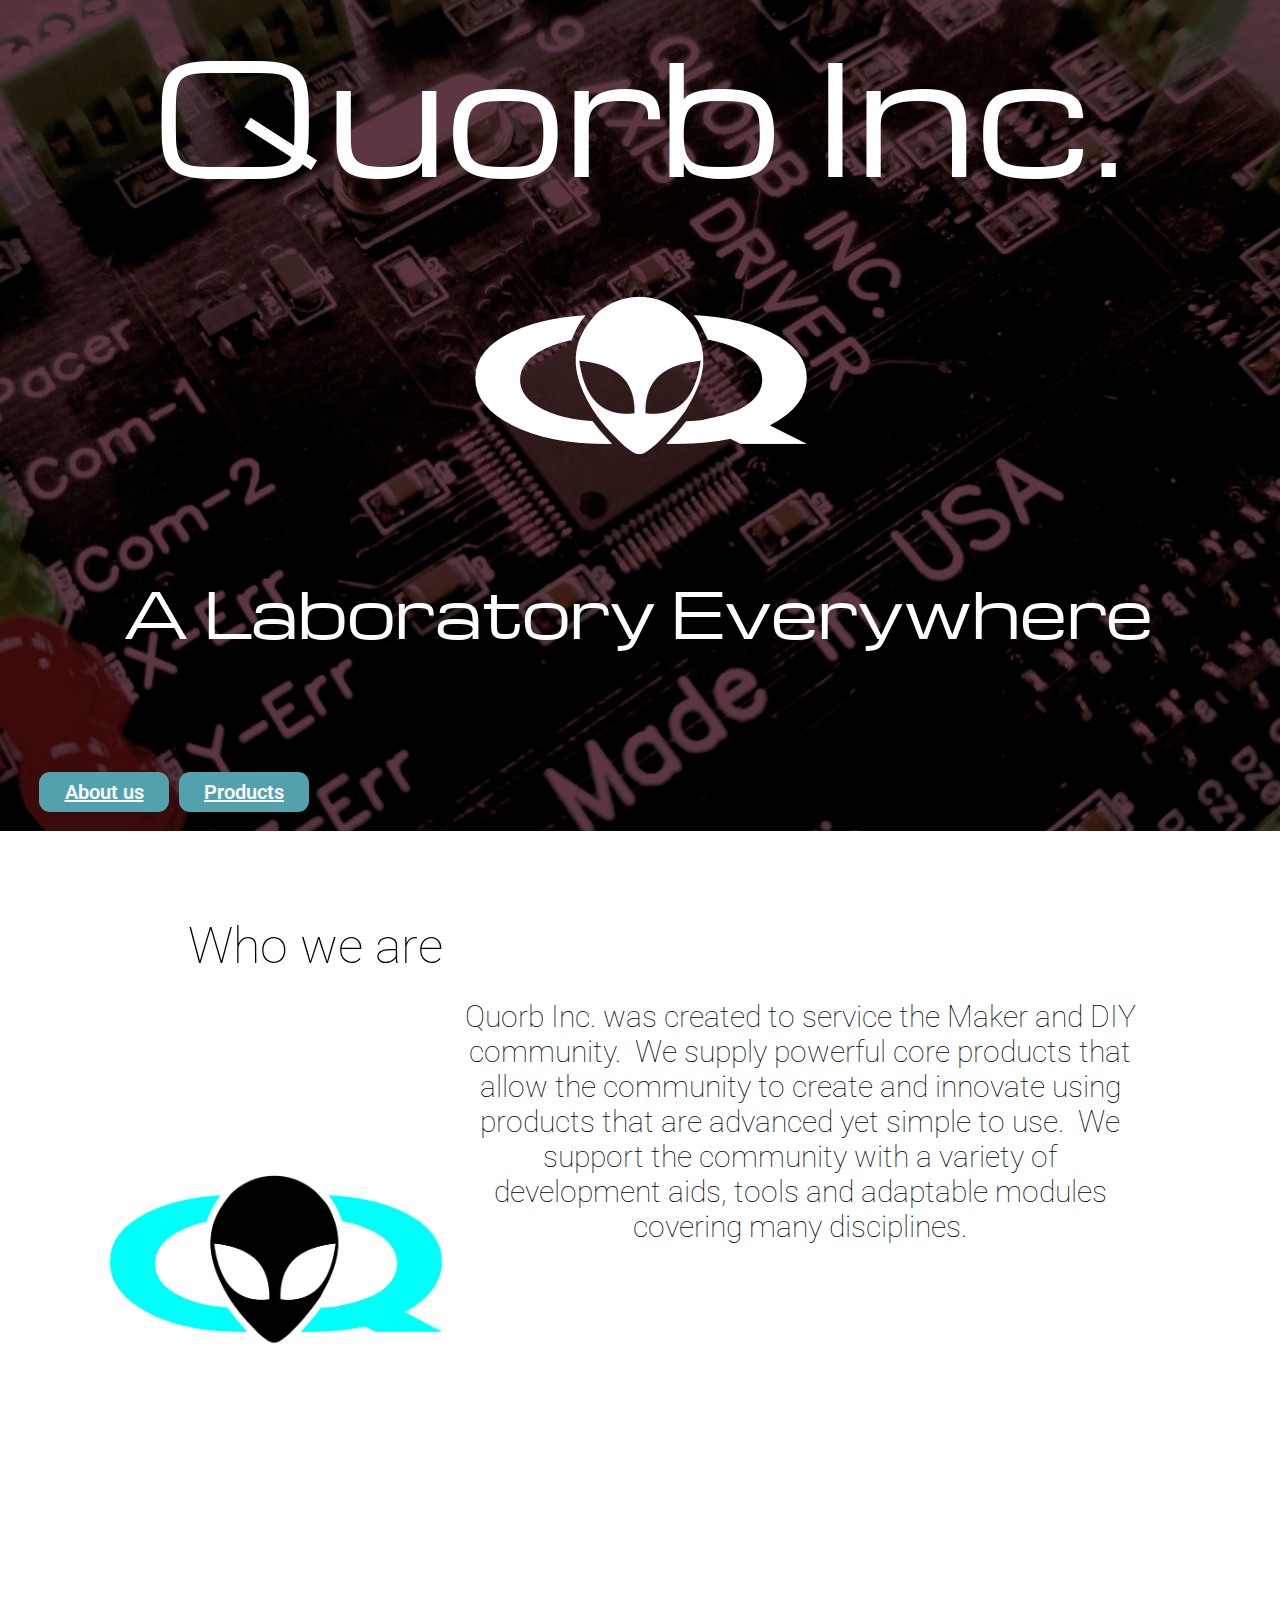
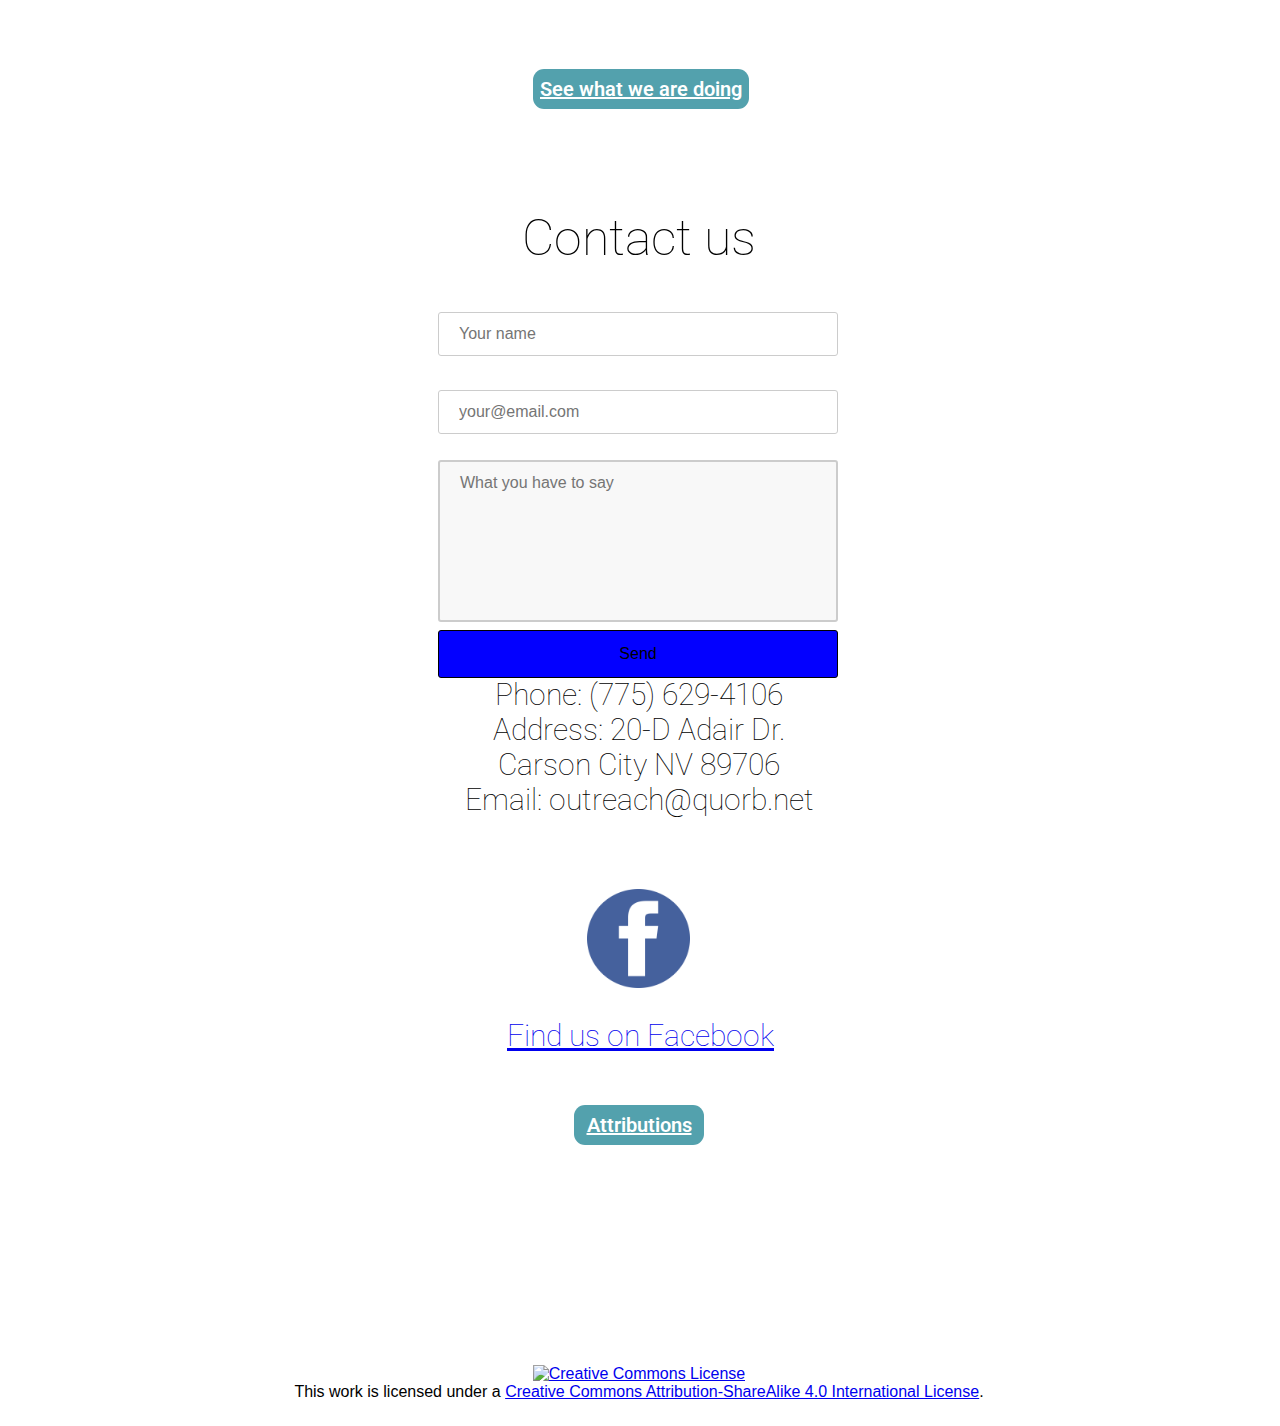
==== index.html @ ba78998d "Batch update" ====
<!doctype html><html lang=""><head>

    <link href="https://db.onlinewebfonts.com/c/49441315ab9ce55176682715f25ea4b2?family=Microgramma+D" rel="stylesheet" type="text/css">
    <meta charset="UTF-8">
    <!-- generator meta tag -->
    <!-- leave this for stats and Silex version check -->
    <meta name="generator" content="Silex v2.2.10">
    <!-- End of generator meta tag -->
    <link href="css/normalize.css" rel="stylesheet">
    <link href="css/front-end.css" rel="stylesheet">
    <script type="text/javascript" src="js/jquery.js"></script>
    
    
    
    
    <script type="text/javascript" src="js/front-end.js"></script>

    
    
    

























    
    <title>Quorb - Home</title>













































































































































































































<meta name="website-width" content="1200"><meta name="description" content="The main website for Quorb Inc."><meta name="twitter:title" content="Quorb"><meta name="og:title" content="Quorb"><meta name="twitter:description" content="Quorb Inc. main page"><meta name="og:description" content="Quorb Inc. main page"><link href="https://db.onlinewebfonts.com/c/49441315ab9ce55176682715f25ea4b2?family=Microgramma+D" rel="stylesheet" class="silex-custom-font"><link href="https://db.onlinewebfonts.com/c/ca06625e0fa29f0f2104f0e54d01919b?family=MicrogrammaDEEBolExt" rel="stylesheet" class="silex-custom-font"><meta name="websiteUrl" content="quorb.net"><link href="https://fonts.googleapis.com/css?family=Roboto" rel="stylesheet" class="silex-custom-font"><link href="https://db.onlinewebfonts.com/c/53062a13ae4416854e325ea9f587cc1a?family=MicrogrammaDBolExt" rel="stylesheet" class="silex-custom-font"><meta name="hostingProvider" content="unifile"><meta name="twitter:card" content="summary"><script src="js/script.js" type="text/javascript"></script><link href="css/styles.css" rel="stylesheet" type="text/css">
<link href="//db.onlinewebfonts.com/c/ca06625e0fa29f0f2104f0e54d01919b?family=MicrogrammaDEEBolExt" rel="stylesheet" type="text/css">
    <style>body { opacity: 0; transition: .25s opacity ease; }</style></head>

<body class="body-initial all-style silex-runtime silex-published" data-silex-type="container-element" style="">
    <div data-silex-type="container-element" class="container-element editable-style silex-id-1489143154958-1 section-element paged-element page-home paged-element-visible" style="">
        <div data-silex-type="container-element" class="editable-style silex-element-content website-width silex-id-1489143154957-0 silex-container-content container-element" style="">








            
        <div data-silex-type="image-element" class="editable-style silex-id-1596247008723-1 image-element" style=""><img src="assets/website%20title.png" class="silex-element-content"></div><a href="about-us.html" class="editable-style text-element silex-id-1596305492221-0 button style-button" data-silex-type="text-element" style="">
                <div class="silex-element-content normal"><p>About us<br></p>
                </div>
            </a><a href="products.html" class="editable-style text-element silex-id-1596305517060-1 button style-button" data-silex-type="text-element" style="">
                <div class="silex-element-content normal"><p>Products<br></p>
                </div>
            </a></div>
    </div>
    <div data-silex-type="container-element" class="container-element editable-style silex-id-1489143327627-3 section-element paged-element page-home style-white-bg paged-element-visible">
        <div data-silex-type="container-element" class="editable-style silex-element-content website-width silex-id-1489143327626-2 silex-container-content container-element" style="">















        <div data-silex-type="text-element" class="editable-style silex-id-1571668823112-0 text-element paged-element style-white-bg page-home paged-element-visible" style=""><div class="silex-element-content normal">  <h3>Who we are<br></h3><b></b></div></div><div class="editable-style silex-id-1440799193140-4 text-element paged-element page-home style-white-bg paged-element-visible" data-silex-type="text-element" style="">
                <div class="silex-element-content normal">
                    <p>Quorb Inc. was created to service the Maker and DIY community.&nbsp; We supply powerful core products that allow the community to create and innovate using products that are advanced yet simple to use.&nbsp; We support the community with a variety of development aids, tools and adaptable modules covering many disciplines.<br></p><span class="_wysihtml-temp-caret-fix" style="position: absolute; display: block; min-width: 1px; z-index: 99999;">﻿</span></div>
            </div><div data-silex-type="image-element" class="editable-style silex-id-1519071367565-0 image-element paged-element page-home paged-element-visible" style=""><img src="assets/Q%20Logo%20ColorB.png" class="silex-element-content"></div></div>
    </div>





































    <div class="silex-pages">
        <a id="page-home" data-silex-type="page-element" class="page-element page-link-active" href="index.html">Home</a>

    <a id="page-attributions" href="attributions.html" data-silex-type="page-element" class="page-element">Attributions</a><a id="page-about-us" href="about-us.html" data-silex-type="page-element" class="page-element">About us</a><a id="page-products" href="products.html" data-silex-type="page-element" class="page-element">products</a><a id="page-capella" href="capella.html" data-silex-type="page-element" class="page-element">Capella</a><a id="page-antares" href="antares.html" data-silex-type="page-element" class="page-element">Antares</a><a id="page-rigel" href="rigel.html" data-silex-type="page-element" class="page-element">Rigel</a></div>



































































































    <div data-silex-type="container-element" class="container-element editable-style silex-id-1489143411591-5 section-element paged-element page-home paged-element-visible" style="">
        <div data-silex-type="container-element" class="editable-style silex-element-content website-width silex-id-1489143411591-4 silex-container-content container-element" style="">

        <div class="editable-style silex-id-1440800016088-6 text-element paged-element middle-text style-pic-bg page-home paged-element-visible" data-silex-type="text-element" style="">
                <div class="silex-element-content normal">





                    <h3>
















          </h3><h3>Our Philosophy</h3><h3>


                    </h3>
                    <p>
we are an organization dedicated to fostering technological advancement
and scientific discovery in every setting, be it in a lab, a business,
or even your own garage. <br></p><p><br></p><p>


                    </p>



                </div>
            </div><a href="attributions.html" class="editable-style text-element silex-id-1591140978258-1 button style-button" data-silex-type="text-element" style="">
                <div class="silex-element-content normal"><p>See what we are doing<br></p>
                </div>
            </a></div>
    </div><div data-silex-type="container-element" class="container-element editable-style silex-id-1489143528708-7 section-element paged-element page-home paged-element-visible">
        <div data-silex-type="container-element" class="editable-style silex-element-content website-width silex-id-1489143528708-6 silex-container-content container-element" style="">

















        <div data-silex-type="html-element" class="editable-style silex-id-1572027968468-0 html-element silex-component silex-component-form silex-element-content-full-height" style=""><div class="silex-element-content"><form id="id_1592704849871_611" action="https://formspree.io/custserv@quorb.net" method="POST">

  <div>
    <label for="field1">Name</label>
    <input type="text" required="" id="field1" name="field1" placeholder="Your name">
  </div>


  <div>
    <label for="field2">Your email adress</label>
    <input type="text" required="" id="field2" name="field2" placeholder="your@email.com">
  </div>


  <div class="fill-vertical">
    <label for="field3">Your message</label>
    <textarea required="" id="field3" name="field3" placeholder="What you have to say"></textarea>
  </div>

  <input type="submit" value="Send">
</form>
<style>#id_1592704849871_611 input[type=text], select {width: 100%; padding: 12px 20px; margin: 8px 0; display: inline-block; border: 1px solid #ccc; border-radius: 3px; box-sizing: border-box;}#id_1592704849871_611 input[type=submit] {width: 100%; background-color: #0300ff; color: #000000; padding: 14px 20px; margin: 8px 0; border: 1px solid #000000; border-radius: 3px; cursor: pointer;}#id_1592704849871_611 label {color: #ffffff;}#id_1592704849871_611 .fill-vertical {flex: 1 1 auto; display: flex; flex-direction: column;}#id_1592704849871_611 .fill-vertical textarea {flex: 1 1 auto; width: 100%; height: 150px; padding: 12px 20px; box-sizing: border-box; border: 2px solid #ccc; border-radius: 3px; background-color: #f8f8f8; font-size: 16px; resize: none;}#id_1592704849871_611 {border-radius: 3px; display: flex; flex-direction: column; justify-content: space-between; height: 100%;}</style>

</div></div><div data-silex-type="text-element" class="editable-style text-element silex-id-1503414311592-1 style-white-bg" style="">
                <div class="silex-element-content normal"> <h3>Contact us</h3><p><br></p><p><br></p><p><br></p><p><br></p><p><br></p><p><br>
                        Phone: (775) 629-4106<br>Address: 20-D Adair Dr. <br>














                    Carson City
                        NV 89706<br>Email: outreach@quorb.net</p><br>




                </div>
            </div><a href="https://www.facebook.com/Quorb-Inc-101513381287064" data-silex-type="image-element" class="editable-style silex-id-1592698516878-1 image-element" style=""><img src="assets/iconfinder_facebook_834722.png" class="silex-element-content"></a><a href="https://www.facebook.com/Quorb-Inc-101513381287064" data-silex-type="text-element" class="editable-style silex-id-1592698565817-2 text-element style-white-bg" style=""><div class="silex-element-content normal"><p>Find us on Facebook<br></p></div></a></div>
    </div><div data-silex-type="container-element" class="container-element editable-style section-element silex-id-1503276372215-12 paged-element page-home paged-element-visible">
        <div data-silex-type="container-element" class="editable-style silex-element-content website-width silex-container-content container-element silex-id-1503276372215-13" style="">


















        <a href="attributions.html" class="editable-style text-element silex-id-1571241116402-12 button style-button" data-silex-type="text-element" style="">
                <div class="silex-element-content normal"><p>

                    Attributions</p>
                </div>
            </a><div data-silex-type="text-element" class="editable-style silex-id-1503956222060-5 text-element style-pic-bg" style="">
                <div class="silex-element-content normal"><p>Powered by Silex</p></div>
            </div><div data-silex-type="html-element" class="editable-style silex-id-1571330050256-3 html-element silex-component silex-component-share" style=""><div class="silex-element-content">
<ul class="share-buttons" id="id_1591140830258_569">

  <li><a href="https://www.facebook.com/sharer/sharer.php?u=http://quorb.net&amp;t=Quorb Inc" title="Share on Facebook" target="_blank"><img alt="Share on Facebook" src="assets/Facebook.png"></a></li>




  <li><a href="http://www.tumblr.com/share?v=3&amp;u=http://quorb.net&amp;t=Quorb Inc&amp;s=" target="_blank" title="Post to Tumblr"><img alt="Post to Tumblr" src="assets/Tumblr.png"></a></li>


  <li><a href="http://pinterest.com/pin/create/button/?url=http://quorb.net&amp;description=Quorb.net landing page" target="_blank" title="Pin it"><img alt="Pin it" src="assets/Pinterest.png"></a></li>


  <li><a href="https://getpocket.com/save?url=http://quorb.net&amp;title=Quorb Inc" target="_blank" title="Add to Pocket"><img alt="Add to Pocket" src="assets/Pocket.png"></a></li>


  <li><a href="http://www.reddit.com/submit?url=http://quorb.net&amp;title=Quorb Inc" target="_blank" title="Submit to Reddit"><img alt="Submit to Reddit" src="assets/Reddit.png"></a></li>


  <li><a href="http://www.linkedin.com/shareArticle?mini=true&amp;url=http://quorb.net&amp;title=Quorb Inc&amp;summary=Quorb.net landing page&amp;source=http://quorb.net" target="_blank" title="Share on LinkedIn"><img alt="Share on LinkedIn" src="assets/LinkedIn.png"></a></li>




  <li><a href="mailto:?subject=Quorb Inc&amp;body=Quorb.net landing page:%20http://quorb.net" target="_blank" title="Send email"><img alt="Send by email" src="assets/Email.png"></a></li>

</ul>

<style type="text/css">#id_1591140830258_569.share-buttons {list-style: none; padding: 0;}#id_1591140830258_569.share-buttons li {display: inline;}#id_1591140830258_569.share-buttons .sr-only {position: absolute; clip: rect(1px, 1px, 1px, 1px); padding: 0; border: 0; height: 1px; width: 1px; overflow: hidden;}</style>
</div></div></div>
    </div>








    <div data-silex-type="container-element" class="container-element editable-style silex-id-1503350929296-2 section-element paged-element page-home paged-element-visible">
        <div data-silex-type="container-element" class="editable-style silex-id-1503350929295-1 container-element silex-element-content silex-container-content website-width" style="">

















        <div data-silex-type="html-element" class="editable-style silex-id-1503955691990-1 html-element style-pic-bg" style="">
                <div class="silex-element-content">
                    <div align="center">
                        <a rel="license" href="//creativecommons.org/licenses/by-sa/4.0/"><img alt="Creative Commons License" style="border-width:0" src="https://i.creativecommons.org/l/by-sa/4.0/88x31.png"></a><br>This work is licensed under a <a rel="license" href="//creativecommons.org/licenses/by-sa/4.0/">Creative Commons Attribution-ShareAlike 4.0 International License</a>.
                    </div>
                </div>
            </div></div>
    </div>
















































































































</body></html>
---- css/front-end.css ----
/**
 * This file holds the basic CSS styles of Silex websites
 */

/* pages */
.page-element{
  display: none;
}
.paged-element{
  display: none;
}
.silex-published .paged-element{
  display: block;
}
/* default style for silex elements */
.editable-style{
  position: absolute;
  box-sizing: content-box; /* this is needed to set the size of elements with a border (though it could be omited since this is the default value) */
}
.silex-element-content{
  overflow: hidden;
  border-radius: initial;
  width: 100%;
}
/* prevent-auto-z-index is to let the components handle their z-index */
.section-element > .silex-element-content > *:not(.prevent-auto-z-index) {
  /* put the elements of a section on top of sections bellow */
  z-index: 10;
}
.silex-element-content {
  pointer-events: none;
}
.silex-element-content[contenteditable="true"] {
  min-height: 20px;
  cursor: text;
  pointer-events: auto;
}
.editable-style.silex-selected.text-editor-focus {
  /* remove text box selection markers
  box-shadow: none;
  */
  /* a click on current text box will select it */
  cursor: pointer;
}
.text-editor-focus .ui-resizable-handle {
  /* remove text box UI handles for resize */
  display: none;
}
.section-element > .silex-element-content {
  /* section have a content element, and it needs to keep pointer events
     because it container other silex elements
  */
  pointer-events: auto;
}
body.silex-runtime .silex-element-content {
  pointer-events: auto;
}
.editable-style.section-element {
  position: relative;
  left: 0;
  top: 0;
  right: 0;
  padding: 0 100px;
  margin: 0;
}
.silex-runtime .editable-style.section-element {
  padding: 0;
  margin: 0;
  margin-top: -1px;
}
.default-site-width, /* for backward compat, FIXME: remove in a while */
.website-width {
  width: 960px;
}
.section-element .silex-container-content {
  position: relative;
  left: 0;
  top: 0;
  margin-left: auto;
  margin-right: auto;
  overflow: initial;
}
/* background */
.background{
  position: relative !important;
  left: 0 !important;
  top: 0 !important; /* !important is useful while editing */
  margin-left: auto;
  margin-right: auto;
  z-index: 1;
}
/* resize */
.editable-style.image-element .silex-element-content {
  position: absolute;
  border-radius: inherit; /* this is to follow the element's radius */
  height: 100%;
}
/* wysihtml text editor styles */
.wysiwyg-float-left {
  float: left;
  margin: 0 8px 8px 0;
}
.wysiwyg-float-right {
  float: right;
  margin: 0 0 8px 8px;
}
/* Remove dots surrounding links in Firefox
    because of normalize.css */
a:focus{ outline: none;}

body.silex-runtime .editable-style[data-silex-href] {
  cursor: pointer;
}
body.enable-mobile .editable-style.hide-on-desktop {
  display: none;
}
/* elements styles */
body.enable-mobile .background {
  height: initial;
  padding-bottom: 50px;
}
.silex-runtime .fixed {
  position: absolute;
  z-index: 20;
}
/* Mobile styles */
@media (max-width:480px) {
  /* hide horizontal scroll bar which appears because of residual values in css
  html {
    overflow-x: hidden;
  }
  */
  body {
    position: initial; /* used to be absolute but now only in editor (editable.css), when position is absolute the body has the size of its content */
  }
  /* mobile mode */
  body.enable-mobile .editable-style:not(.prevent-mobile-style),
  body.enable-mobile .background.background-initial {
    position: static;
    top: auto;
    left: auto;
    max-width: 100%;
    min-width: auto; /* this is to remove sections min-width, since section min-width is set to the witdh of its content in Element::setStyle() */
    margin-left: auto;
    margin-right: auto;
  }
  body.enable-mobile .editable-style.container-element {
    padding: 10px; /* leave space between a container and its content */
  }
  body.enable-mobile .editable-style.section-element {
    padding: 0;
  }
  body.enable-mobile .editable-style.section-element > .silex-element-content {
    padding: 10px 0; /* leave space between a container and its content */
  }
  body.enable-mobile.silex-resizing .editable-style:not(.prevent-mobile-style) {
    max-width: unset; /* while dragging let the user size the elements freely */
  }
  body.enable-mobile .image-element.editable-style:not(.prevent-mobile-style) {
    position: relative;
  }
  body.enable-mobile .editable-style.section-element {
    max-width: 100%; /* section bg should be 100% width because user do not need to grab the side and resize */
    padding: 0;
    margin: 0;
  }
  body.enable-mobile .container-element {
    display: flex;
    align-items: center;
    justify-content: space-around;
    flex-wrap: wrap;
    height: fit-content;
  }
  /* but still hide paged elements or desktop only elements */
  .paged-element-hidden.paged-element.editable-style {
    display: none;
  }
  body.enable-mobile .editable-style.hide-on-mobile {
    display: none;
  }
  body.enable-mobile .editable-style.hide-on-desktop {
    display: initial;
  }
  body.silex-runtime.enable-mobile .background.background-initial {
    max-width: 100%;
  }
}

/**
 * prodotype components
 */
.silex-element-content-full-height .silex-element-content {
  height: 100%;
}
.prodotype-preview {
  display: none;
}
.prodotype-runtime,
.prodotype-runtime-strict {
  display: none;
}
.prodotype-published {
  display: none;
}
body.silex-editor .prodotype-preview {
  display: block;
}
body.silex-runtime .prodotype-runtime,
body.silex-runtime .prodotype-runtime-strict {
  display: block;
}
body.silex-published .prodotype-published {
  display: block;
}
body.silex-publish .prodotype-runtime-strict {
  display: none;
}
.prodotype-force-size {
  position: absolute;
  width: 100%;
  height: 100%;
}
.silex-component-button button {
  width: 100%;
}
/* full-width component*/
div.editable-style.full-width-section {
  min-height: 100px;
}

div.editable-style.full-width-section>.editable-style {
  position: static;
  min-width: 100%;
}

div.editable-style.full-width-section>.editable-style.silex-element-content {
  display: none;
}
---- css/styles.css ----
@import url(https://fonts.googleapis.com/css?family=Open+Sans:700,300);@import url(//db.onlinewebfonts.com/c/53062a13ae4416854e325ea9f587cc1a?family=MicrogrammaDBolExt);@font-face {font-family: "Microgramma"; src: local(53062a13ae4416854e325ea9f587cc1a.ttf);}.normal {font-family: "Microgramma"; font-weight: 300; font-size: 20px;}.top-text .normal {color: white;}body.enable-mobile {padding: 0;}.silex-pages {display: none;}.heading1 {text-shadow: 2px -2px 5px rgba(0, 0, 0, 0.75); letter-spacing: -3px; font-size: 150px; font-weight: 700; line-height: 0px; margin-bottom: 0; text-transform: uppercase; text-rendering: optimizelegibility; color: #1ABC9C;}.heading2 {font-size: 36px; font-weight: 300; letter-spacing: -1; text-rendering: optimizelegibility; text-transform: uppercase;}.heading3 {font-size: 26px; font-weight: 300; text-rendering: optimizelegibility; text-transform: uppercase; color: #666666;}.go-down {cursor: pointer;}body .top-pic {left: 0; right: 0; width: auto;}.arrow .normal {font-size: 110px; line-height: 0px; color: white;}.middle-text .normal {color: white;}.button {font-family: "Open Sans", sans-serif; color: white; line-height: 0px;}.button.page-link-active {background-color: #FC6F5C;}.col>div {columns: 3; column-gap: 50px; -moz-columns: 2; -moz-column-gap: 50px; -webkit-columns: 3; -webkit-column-gap: 50px; text-align: justify;}
.body-initial {background-color: rgba(255,255,255,1); min-height: 20px;}.silex-id-1489143154958-1 {background-image: url(../assets/Quorb-board-magentashrunk2.jpg); background-position: center center; background-size: cover; background-repeat: no-repeat; background-color: transparent; min-width: 960px; background-attachment: fixed;}.silex-id-1489143154957-0 {min-height: 832px; background-color: transparent; top: 0px; left: 0px;}@media only screen and (max-width: 480px) {.silex-id-1489143154957-0 {top: 0px; left: 0px; width: 462px; min-height: 447px;}}.silex-id-1596247008723-1 {width: 1200px; min-height: 740px; top: 0px; left: -1px;}.silex-id-1596305492221-0 {width: 130px; top: 773px; left: -1px; background-color: rgb(83, 161, 173); border-top-left-radius: 11px; border-top-right-radius: 11px; border-bottom-right-radius: 11px; border-bottom-left-radius: 11px; min-height: 40px;}.silex-id-1596305517060-1 {width: 130px; top: 773px; left: 139px; background-color: rgb(83, 161, 173); border-top-left-radius: 11px; border-top-right-radius: 11px; border-bottom-right-radius: 11px; border-bottom-left-radius: 11px; min-height: 40px;}.silex-id-1489143327627-3 {top: 960px; left: 0px; background-color: transparent; min-width: 960px;}@media only screen and (max-width: 480px) {.silex-id-1489143327627-3 {top: 1020px; left: 0px;}}.silex-id-1489143327626-2 {min-height: 578px; background-color: transparent; top: 0px; left: 0px;}@media only screen and (max-width: 480px) {.silex-id-1489143327626-2 {min-height: 738px; width: 462px; top: 0px; left: 0px;}}.silex-id-1571668823112-0 {width: 342px; min-height: 161px; top: 37px; left: 104px;}@media only screen and (max-width: 480px) {.silex-id-1571668823112-0 {min-height: 55px; top: -577px; left: 8px; width: 316px;}}.silex-id-1440799193140-4 {width: 678px; top: 139px; left: 421px; min-height: 319px;}@media only screen and (max-width: 480px) {.silex-id-1440799193140-4 {min-height: 204px; top: 313px; left: -6px; width: 462px;}}.silex-id-1519071367565-0 {width: 382px; min-height: 175px; top: 345px; left: 50px;}@media only screen and (max-width: 480px) {.silex-id-1519071367565-0 {min-height: 175px; top: -287.9166259765625px; left: -39px; width: 382px;}}.silex-id-1489143411591-5 {background-color: transparent; background-image: url(../assets/derk%203d%20printer.jpg); background-position: center center; background-attachment: fixed; background-repeat: no-repeat; background-size: cover; min-width: 960px;}.silex-id-1489143411591-4 {min-height: 353px; background-color: transparent; top: 0px; left: 0px;}@media only screen and (max-width: 480px) {.silex-id-1489143411591-4 {min-height: 332px; top: 0px; left: 0px; width: 462px;}}.silex-id-1440800016088-6 {width: 1200px; top: 0px; left: -1px; min-height: 328px;}.silex-id-1591140978258-1 {width: 216px; top: 262px; left: 493px; background-color: rgb(83, 161, 173); border-top-left-radius: 11px; border-top-right-radius: 11px; border-bottom-right-radius: 11px; border-bottom-left-radius: 11px; min-height: 40px;}.silex-id-1489143528708-7 {top: 6637px; left: 0px; background-color: rgba(255,255,255,1); min-width: 960px;}@media only screen and (max-width: 480px) {.silex-id-1489143528708-7 {top: 2934px; left: 0px;}}.silex-id-1489143528708-6 {min-height: 922px; background-color: rgba(255,255,255,1); top: 0px; left: 0px;}@media only screen and (max-width: 480px) {.silex-id-1489143528708-6 {min-height: 599px; width: 462px; top: 0px; left: 0px;}}.silex-id-1572027968468-0 {width: 400px; height: 400px; background-color: transparent; top: 127px; left: 398px;}.silex-id-1503414311592-1 {width: 1200px; min-height: 730px; top: 0px; left: -1px;}.silex-id-1592698516878-1 {width: 103px; min-height: 99px; top: 730px; left: 547px;}.silex-id-1592698565817-2 {width: 283px; min-height: 96px; top: 829px; left: 459px;}.silex-id-1503276372215-12 {background-color: transparent; background-image: url(../assets/darker%20cables.jpg); background-size: cover; background-repeat: no-repeat; background-position: top center; background-attachment: fixed;}.silex-id-1503276372215-13 {min-height: 286px; top: 0px; left: 0px;}.silex-id-1571241116402-12 {width: 130px; top: 25px; left: 534px; background-color: rgb(83, 161, 173); border-top-left-radius: 11px; border-top-right-radius: 11px; border-bottom-right-radius: 11px; border-bottom-left-radius: 11px; min-height: 40px;}.silex-id-1503956222060-5 {width: 1201px; min-height: 96px; top: 190px; left: -1px;}.silex-id-1571330050256-3 {width: 256px; min-height: 68px; background-color: transparent; top: 89px; left: 473px;}@media only screen and (max-width: 480px) {.silex-id-1571330050256-3 {min-height: 68px; top: 132px; left: -85px; width: 258px;}}.silex-id-1503350929296-2 {}.silex-id-1503350929295-1 {min-height: 60px; top: 240px; left: 0px;}.silex-id-1503955691990-1 {width: 1200px; background-color: transparent; min-height: 54px; top: 0px; left: -1px;}.silex-id-1571237739587-1 {}.silex-id-1571237739473-0 {min-height: 427px; top: 0px; left: 0px;}.silex-id-1593033900700-9 {width: 1197px; min-height: 160px; top: 0px; left: 1px;}.silex-id-1572029064214-2 {width: 1203px; min-height: 96px; top: 160px; left: -1px;}.silex-id-1571237820807-3 {width: 1203px; min-height: 96px; top: 256px; left: 1px;}.silex-id-1592707287117-5 {background-image: url(../assets/derk%203d%20printer.jpg); background-repeat: no-repeat; background-position: center center; background-attachment: fixed; background-size: cover;}.silex-id-1592707286914-4 {min-height: 1533px; top: 0px; left: 0px;}.silex-id-1592707452732-6 {width: 1202px; min-height: 160px; top: 0px; left: -1px;}.silex-id-1592707607847-7 {width: 1202px; min-height: 204px; top: 160px; left: -1px;}.silex-id-1593017108171-1 {width: 499px; min-height: 456px; top: 458px; left: -1px;}.silex-id-1593017188281-2 {width: 704px; min-height: 457px; top: 458px; left: 498px;}.silex-id-1593017040135-0 {width: 708px; min-height: 439px; top: 920px; left: -1px;}.silex-id-1593017630819-3 {width: 485px; min-height: 435px; top: 920px; left: 707px;}.silex-id-1593017782396-4 {width: 1196px; min-height: 160px; top: 1369px; left: -1px;}.silex-id-1593020138463-8 {background-color: rgba(14,36,255,1);}.silex-id-1593020138330-7 {min-height: 751px; background-color: rgba(14,36,255,1); top: 0px; left: 0px;}.silex-id-1594861804289-0 {width: 1202px; min-height: 160px; top: 0px; left: -1px;}.silex-id-1595875276405-1 {width: 640px; min-height: 480px; top: 160px; left: 280px;}.silex-id-1595877638565-5 {background-color: rgba(14,36,255,1);}.silex-id-1595877638395-4 {min-height: 750px; top: 0px; left: 0px;}.silex-id-1595877700182-6 {width: 1202px; min-height: 160px; top: 0px; left: -1px;}.silex-id-1595878295602-8 {width: 640px; min-height: 480px; top: 160px; left: 280px;}.silex-id-1595878441158-10 {background-color: rgba(14,36,255,1);}.silex-id-1595878440978-9 {min-height: 749px; top: 0px; left: 0px;}.silex-id-1595878659118-11 {width: 1202px; min-height: 160px; top: 0px; left: -1px;}.silex-id-1595878882960-12 {width: 640px; min-height: 480px; top: 160px; left: 280px;}.silex-id-1595879899676-15 {background-color: rgba(14,36,255,1);}.silex-id-1595879899554-14 {min-height: 1414px; top: 0px; left: 0px;}.silex-id-1595880023515-16 {width: 1202px; min-height: 160px; top: 0px; left: -1px;}.silex-id-1595981429534-0 {width: 640px; min-height: 460px; background-color: rgb(255, 255, 255); top: 130px; left: 281px;}.silex-id-1595880357340-18 {width: 1204px; min-height: 616px; top: 750px; left: -1px;}.silex-id-1596318464942-5 {background-color: rgba(14,36,255,1);}.silex-id-1596318464943-6 {min-height: 1582px; top: 0px; left: 0px;}.silex-id-1596318464943-7 {width: 1202px; min-height: 160px; top: 0px; left: -1px;}.silex-id-1596318465055-8 {width: 640px; min-height: 460px; background-color: rgb(255, 255, 255); top: 130px; left: 281px;}.silex-id-1596318465059-9 {width: 1204px; min-height: 744px; top: 730px; left: -1px;}.silex-id-1596324916421-0 {background-color: rgba(14,36,255,1);}.silex-id-1596324916421-1 {min-height: 1644px; top: 0px; left: 0px;}.silex-id-1596324916421-2 {width: 1202px; min-height: 160px; top: 0px; left: -1px;}.silex-id-1596324916533-3 {width: 640px; min-height: 460px; background-color: rgb(255, 255, 255); top: 130px; left: 281px;}.silex-id-1596324916545-4 {width: 1204px; min-height: 868px; top: 730px; left: -1px;}
h1 {font-weight: bold; font-size: 150px; color: #ffffff; text-align: center;}h2 {color: #ffffff;}.text-element > .silex-element-content {font-size: 25px; text-align: center;}p {font-style: normal; font-weight: 600; font-size: 20px;}b {font-size: 40px;}@media only screen and (max-width: 480px) {h1 {font-size: 80px; color: #ffffff;}h2 {color: #ffffff;}p {font-size: 40px;}b {font-size: 40px;}}
.website-width {width: 1200px;}
.style-white-bg h1 {font-family: 'Roboto', sans-serif; font-size: 100px; color: #000000;}.style-white-bg h3 {font-family: 'Roboto', sans-serif; font-weight: lighter; font-size: 50px;}.style-white-bg p {font-family: 'Roboto', sans-serif; font-weight: lighter; font-size: 30px;}
.style-pic-bg h3 {font-family: 'Roboto', sans-serif; font-weight: lighter; font-size: 50px; color: #ffffff;}.style-pic-bg p {font-family: 'Roboto', sans-serif; font-weight: lighter; font-size: 30px; color: #ffffff;}
.style-button p {font-family: 'Roboto', sans-serif; color: #ffffff;}
.style-sub-title h1 {font-size: 100px;}.style-sub-title.text-element > .silex-element-content {font-family: 'Michroma', sans-serif;}
.style-store-items.text-element > .silex-element-content {font-family: 'Roboto', sans-serif; color: #ffffff; text-align: left;}.style-store-items p {font-size: 20px;}
.style-pic-bg-small h3 {font-family: 'Roboto', sans-serif; font-weight: lighter; font-size: 50px; color: #ffffff;}.style-pic-bg-small p {font-family: 'Roboto', sans-serif; font-weight: lighter; font-size: 20px; color: #ffffff; text-align: left;}body.silex-runtime {opacity: 1;}
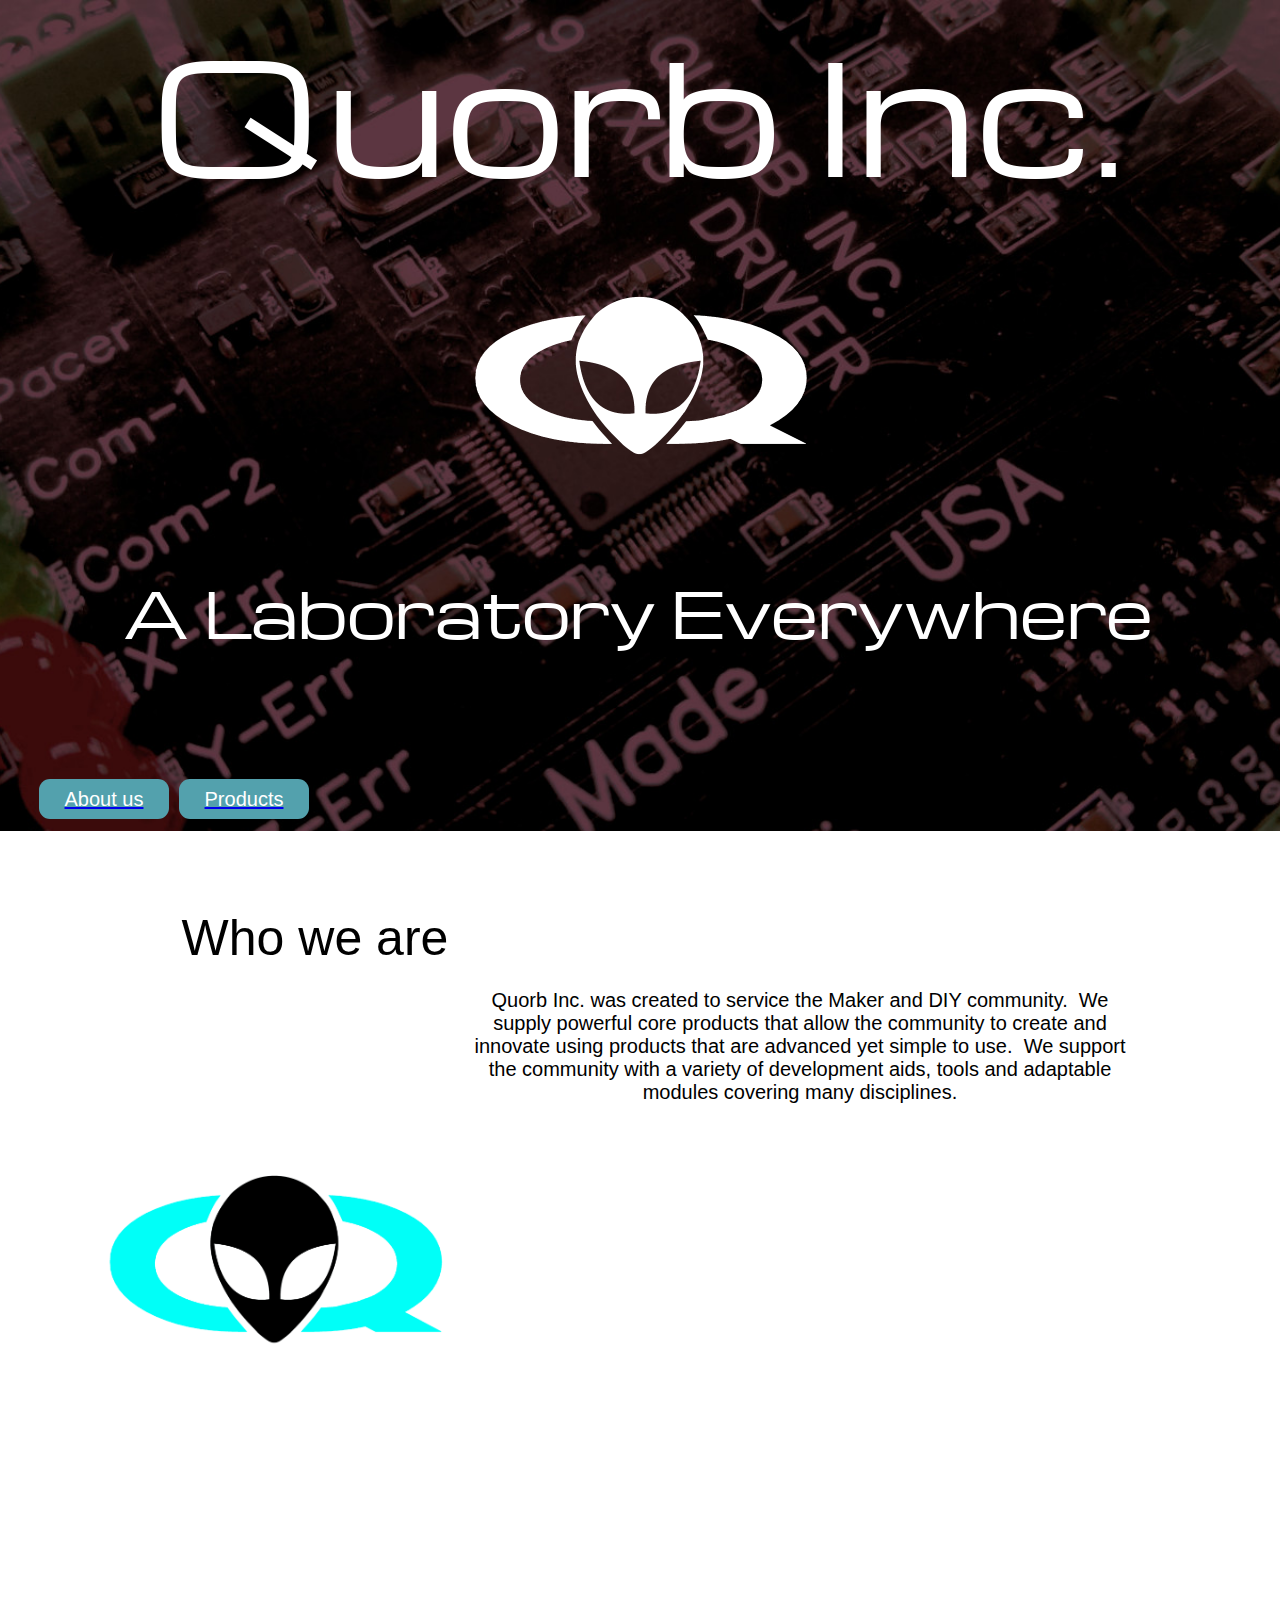
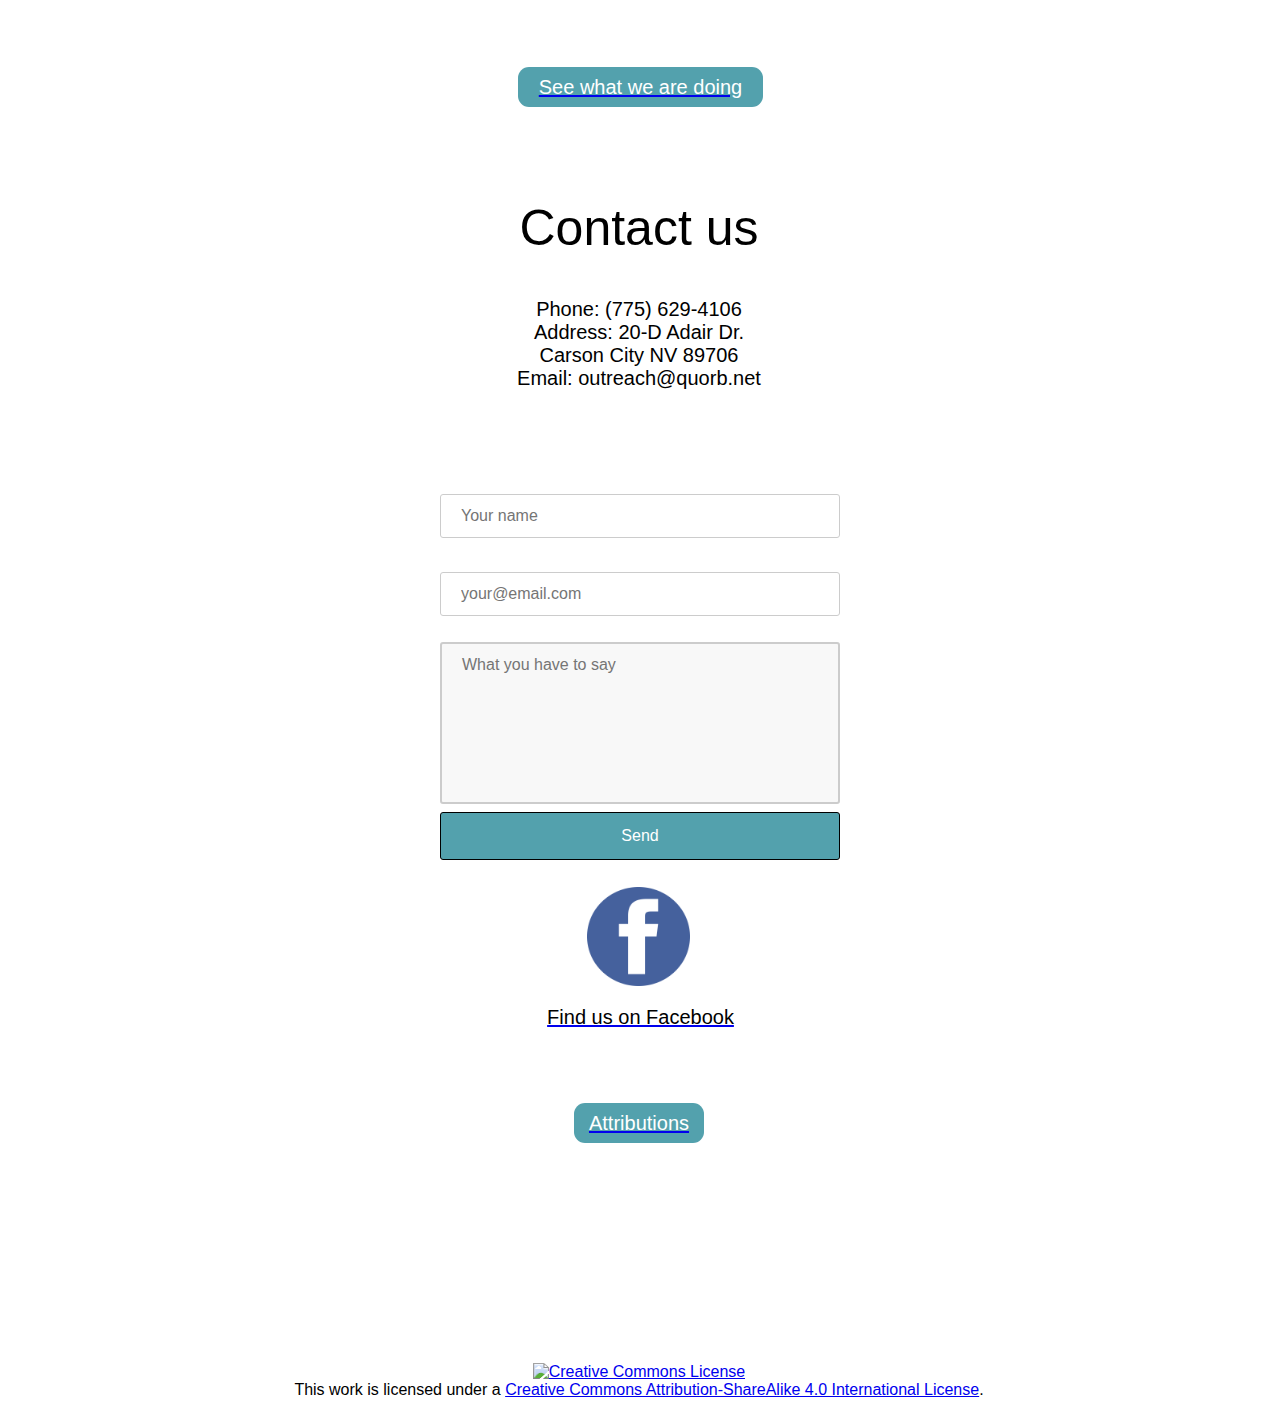
==== commit e6360c79: "Batch update" ====
--- a/index.html
+++ b/index.html
@@ -266,15 +266,15 @@
 
 
             
-        <div data-silex-type="image-element" class="editable-style silex-id-1596247008723-1 image-element" style=""><img src="assets/website%20title.png" class="silex-element-content"></div><a href="about-us.html" class="editable-style text-element silex-id-1596305492221-0 button style-button" data-silex-type="text-element" style="">
+        <div data-silex-type="image-element" class="editable-style silex-id-1596247008723-1 image-element" style=""><img src="assets/website%20title.png" class="silex-element-content"></div><a href="about-us.html" class="editable-style text-element silex-id-1596305492221-0 button" data-silex-type="text-element" style="">
                 <div class="silex-element-content normal"><p>About us<br></p>
                 </div>
-            </a><a href="products.html" class="editable-style text-element silex-id-1596305517060-1 button style-button" data-silex-type="text-element" style="">
+            </a><a href="products.html" class="editable-style text-element silex-id-1596305517060-1 button" data-silex-type="text-element" style="">
                 <div class="silex-element-content normal"><p>Products<br></p>
                 </div>
             </a></div>
     </div>
-    <div data-silex-type="container-element" class="container-element editable-style silex-id-1489143327627-3 section-element paged-element page-home style-white-bg paged-element-visible">
+    <div data-silex-type="container-element" class="container-element editable-style silex-id-1489143327627-3 section-element paged-element page-home paged-element-visible">
         <div data-silex-type="container-element" class="editable-style silex-element-content website-width silex-id-1489143327626-2 silex-container-content container-element" style="">
 
 
@@ -291,9 +291,9 @@
 
 
 
-        <div data-silex-type="text-element" class="editable-style silex-id-1571668823112-0 text-element paged-element style-white-bg page-home paged-element-visible" style=""><div class="silex-element-content normal">  <h3>Who we are<br></h3><b></b></div></div><div class="editable-style silex-id-1440799193140-4 text-element paged-element page-home style-white-bg paged-element-visible" data-silex-type="text-element" style="">
+        <div data-silex-type="text-element" class="editable-style silex-id-1571668823112-0 text-element paged-element page-home style-white-bg paged-element-visible" style=""><div class="silex-element-content normal">  <h2>  <u><b></b></u>Who we are<br></h2><b></b></div></div><div class="editable-style silex-id-1440799193140-4 text-element paged-element page-home style-white-bg paged-element-visible" data-silex-type="text-element" style="">
                 <div class="silex-element-content normal">
-                    <p>Quorb Inc. was created to service the Maker and DIY community.&nbsp; We supply powerful core products that allow the community to create and innovate using products that are advanced yet simple to use.&nbsp; We support the community with a variety of development aids, tools and adaptable modules covering many disciplines.<br></p><span class="_wysihtml-temp-caret-fix" style="position: absolute; display: block; min-width: 1px; z-index: 99999;">﻿</span></div>
+                    <h3>Quorb Inc. was created to service the Maker and DIY community.&nbsp; We supply powerful core products that allow the community to create and innovate using products that are advanced yet simple to use.&nbsp; We support the community with a variety of development aids, tools and adaptable modules covering many disciplines.<br></h3></div>
             </div><div data-silex-type="image-element" class="editable-style silex-id-1519071367565-0 image-element paged-element page-home paged-element-visible" style=""><img src="assets/Q%20Logo%20ColorB.png" class="silex-element-content"></div></div>
     </div>
 
@@ -439,7 +439,7 @@
     <div data-silex-type="container-element" class="container-element editable-style silex-id-1489143411591-5 section-element paged-element page-home paged-element-visible" style="">
         <div data-silex-type="container-element" class="editable-style silex-element-content website-width silex-id-1489143411591-4 silex-container-content container-element" style="">
 
-        <div class="editable-style silex-id-1440800016088-6 text-element paged-element middle-text style-pic-bg page-home paged-element-visible" data-silex-type="text-element" style="">
+        <div class="editable-style silex-id-1440800016088-6 text-element paged-element page-home style-pic-bg paged-element-visible" data-silex-type="text-element" style="">
                 <div class="silex-element-content normal">
 
 
@@ -463,14 +463,13 @@
 
 
 
-          </h3><h3>Our Philosophy</h3><h3>
+          </h3><h2>Our Philosophy</h2><h3>
 
 
                     </h3>
-                    <p>
-we are an organization dedicated to fostering technological advancement
+                     <h3>we are an organization dedicated to fostering technological advancement
 and scientific discovery in every setting, be it in a lab, a business,
-or even your own garage. <br></p><p><br></p><p>
+or even your own garage. </h3><p><br></p><p>
 
 
                     </p>
@@ -478,7 +477,7 @@
 
 
                 </div>
-            </div><a href="attributions.html" class="editable-style text-element silex-id-1591140978258-1 button style-button" data-silex-type="text-element" style="">
+            </div><a href="attributions.html" class="editable-style text-element silex-id-1591140978258-1 button" data-silex-type="text-element" style="">
                 <div class="silex-element-content normal"><p>See what we are doing<br></p>
                 </div>
             </a></div>
@@ -501,54 +500,54 @@
 
 
 
-        <div data-silex-type="html-element" class="editable-style silex-id-1572027968468-0 html-element silex-component silex-component-form silex-element-content-full-height" style=""><div class="silex-element-content"><form id="id_1592704849871_611" action="https://formspree.io/custserv@quorb.net" method="POST">
-
+        <div data-silex-type="text-element" class="editable-style text-element silex-id-1503414311592-1 style-white-bg" style="">
+                <div class="silex-element-content normal"> <h2>Contact us</h2><p>
+                        </p><h3>Phone: (775) 629-4106<br>Address: 20-D Adair Dr. <br>
+
+
+
+
+
+
+
+
+
+
+
+
+
+
+                    Carson City
+                        NV 89706<br>Email: outreach@quorb.net</h3><br>
+
+
+
+
+                </div>
+            </div><a href="https://www.facebook.com/Quorb-Inc-101513381287064" data-silex-type="image-element" class="editable-style silex-id-1592698516878-1 image-element" style=""><img src="assets/iconfinder_facebook_834722.png" class="silex-element-content"></a><a href="https://www.facebook.com/Quorb-Inc-101513381287064" data-silex-type="text-element" class="editable-style silex-id-1592698565817-2 text-element style-white-bg" style=""><div class="silex-element-content normal"><h3>Find us on Facebook<br></h3></div></a><div data-silex-type="html-element" class="editable-style silex-id-1572027968468-0 html-element silex-component silex-component-form silex-element-content-full-height" style=""><div class="silex-element-content"><form id="id_1596397955669_200" action="https://formspree.io/custserv@quorb.net" method="POST">
+  
   <div>
     <label for="field1">Name</label>
     <input type="text" required="" id="field1" name="field1" placeholder="Your name">
   </div>
-
-
+  
+  
   <div>
     <label for="field2">Your email adress</label>
     <input type="text" required="" id="field2" name="field2" placeholder="your@email.com">
   </div>
-
-
+  
+  
   <div class="fill-vertical">
     <label for="field3">Your message</label>
     <textarea required="" id="field3" name="field3" placeholder="What you have to say"></textarea>
   </div>
-
+  
   <input type="submit" value="Send">
 </form>
-<style>#id_1592704849871_611 input[type=text], select {width: 100%; padding: 12px 20px; margin: 8px 0; display: inline-block; border: 1px solid #ccc; border-radius: 3px; box-sizing: border-box;}#id_1592704849871_611 input[type=submit] {width: 100%; background-color: #0300ff; color: #000000; padding: 14px 20px; margin: 8px 0; border: 1px solid #000000; border-radius: 3px; cursor: pointer;}#id_1592704849871_611 label {color: #ffffff;}#id_1592704849871_611 .fill-vertical {flex: 1 1 auto; display: flex; flex-direction: column;}#id_1592704849871_611 .fill-vertical textarea {flex: 1 1 auto; width: 100%; height: 150px; padding: 12px 20px; box-sizing: border-box; border: 2px solid #ccc; border-radius: 3px; background-color: #f8f8f8; font-size: 16px; resize: none;}#id_1592704849871_611 {border-radius: 3px; display: flex; flex-direction: column; justify-content: space-between; height: 100%;}</style>
-
-</div></div><div data-silex-type="text-element" class="editable-style text-element silex-id-1503414311592-1 style-white-bg" style="">
-                <div class="silex-element-content normal"> <h3>Contact us</h3><p><br></p><p><br></p><p><br></p><p><br></p><p><br></p><p><br>
-                        Phone: (775) 629-4106<br>Address: 20-D Adair Dr. <br>
-
-
-
-
-
-
-
-
-
-
-
-
-
-
-                    Carson City
-                        NV 89706<br>Email: outreach@quorb.net</p><br>
-
-
-
-
-                </div>
-            </div><a href="https://www.facebook.com/Quorb-Inc-101513381287064" data-silex-type="image-element" class="editable-style silex-id-1592698516878-1 image-element" style=""><img src="assets/iconfinder_facebook_834722.png" class="silex-element-content"></a><a href="https://www.facebook.com/Quorb-Inc-101513381287064" data-silex-type="text-element" class="editable-style silex-id-1592698565817-2 text-element style-white-bg" style=""><div class="silex-element-content normal"><p>Find us on Facebook<br></p></div></a></div>
+<style>#id_1596397955669_200 input[type=text], select {width: 100%; padding: 12px 20px; margin: 8px 0; display: inline-block; border: 1px solid #ccc; border-radius: 3px; box-sizing: border-box;}#id_1596397955669_200 input[type=submit] {width: 100%; background-color: #53a1ad; color: #ffffff; padding: 14px 20px; margin: 8px 0; border: 1px solid #000000; border-radius: 3px; cursor: pointer;}#id_1596397955669_200 label {color: #ffffff;}#id_1596397955669_200 .fill-vertical {flex: 1 1 auto; display: flex; flex-direction: column;}#id_1596397955669_200 .fill-vertical textarea {flex: 1 1 auto; width: 100%; height: 150px; padding: 12px 20px; box-sizing: border-box; border: 2px solid #ccc; border-radius: 3px; background-color: #f8f8f8; font-size: 16px; resize: none;}#id_1596397955669_200 {border-radius: 3px; display: flex; flex-direction: column; justify-content: space-between; height: 100%;}</style>
+
+</div></div></div>
     </div><div data-silex-type="container-element" class="container-element editable-style section-element silex-id-1503276372215-12 paged-element page-home paged-element-visible">
         <div data-silex-type="container-element" class="editable-style silex-element-content website-width silex-container-content container-element silex-id-1503276372215-13" style="">
 
@@ -569,13 +568,13 @@
 
 
 
-        <a href="attributions.html" class="editable-style text-element silex-id-1571241116402-12 button style-button" data-silex-type="text-element" style="">
+        <a href="attributions.html" class="editable-style text-element silex-id-1571241116402-12 button" data-silex-type="text-element" style="">
                 <div class="silex-element-content normal"><p>
 
                     Attributions</p>
                 </div>
             </a><div data-silex-type="text-element" class="editable-style silex-id-1503956222060-5 text-element style-pic-bg" style="">
-                <div class="silex-element-content normal"><p>Powered by Silex</p></div>
+                <div class="silex-element-content normal"><h3>Powered by Silex</h3></div>
             </div><div data-silex-type="html-element" class="editable-style silex-id-1571330050256-3 html-element silex-component silex-component-share" style=""><div class="silex-element-content">
 <ul class="share-buttons" id="id_1591140830258_569">
 
@@ -635,7 +634,7 @@
 
 
 
-        <div data-silex-type="html-element" class="editable-style silex-id-1503955691990-1 html-element style-pic-bg" style="">
+        <div data-silex-type="html-element" class="editable-style silex-id-1503955691990-1 html-element" style="">
                 <div class="silex-element-content">
                     <div align="center">
                         <a rel="license" href="//creativecommons.org/licenses/by-sa/4.0/"><img alt="Creative Commons License" style="border-width:0" src="https://i.creativecommons.org/l/by-sa/4.0/88x31.png"></a><br>This work is licensed under a <a rel="license" href="//creativecommons.org/licenses/by-sa/4.0/">Creative Commons Attribution-ShareAlike 4.0 International License</a>.
--- a/css/styles.css
+++ b/css/styles.css
@@ -1,13 +1,10 @@
 
 
 
-@import url(https://fonts.googleapis.com/css?family=Open+Sans:700,300);@import url(//db.onlinewebfonts.com/c/53062a13ae4416854e325ea9f587cc1a?family=MicrogrammaDBolExt);@font-face {font-family: "Microgramma"; src: local(53062a13ae4416854e325ea9f587cc1a.ttf);}.normal {font-family: "Microgramma"; font-weight: 300; font-size: 20px;}.top-text .normal {color: white;}body.enable-mobile {padding: 0;}.silex-pages {display: none;}.heading1 {text-shadow: 2px -2px 5px rgba(0, 0, 0, 0.75); letter-spacing: -3px; font-size: 150px; font-weight: 700; line-height: 0px; margin-bottom: 0; text-transform: uppercase; text-rendering: optimizelegibility; color: #1ABC9C;}.heading2 {font-size: 36px; font-weight: 300; letter-spacing: -1; text-rendering: optimizelegibility; text-transform: uppercase;}.heading3 {font-size: 26px; font-weight: 300; text-rendering: optimizelegibility; text-transform: uppercase; color: #666666;}.go-down {cursor: pointer;}body .top-pic {left: 0; right: 0; width: auto;}.arrow .normal {font-size: 110px; line-height: 0px; color: white;}.middle-text .normal {color: white;}.button {font-family: "Open Sans", sans-serif; color: white; line-height: 0px;}.button.page-link-active {background-color: #FC6F5C;}.col>div {columns: 3; column-gap: 50px; -moz-columns: 2; -moz-column-gap: 50px; -webkit-columns: 3; -webkit-column-gap: 50px; text-align: justify;}
-.body-initial {background-color: rgba(255,255,255,1); min-height: 20px;}.silex-id-1489143154958-1 {background-image: url(../assets/Quorb-board-magentashrunk2.jpg); background-position: center center; background-size: cover; background-repeat: no-repeat; background-color: transparent; min-width: 960px; background-attachment: fixed;}.silex-id-1489143154957-0 {min-height: 832px; background-color: transparent; top: 0px; left: 0px;}@media only screen and (max-width: 480px) {.silex-id-1489143154957-0 {top: 0px; left: 0px; width: 462px; min-height: 447px;}}.silex-id-1596247008723-1 {width: 1200px; min-height: 740px; top: 0px; left: -1px;}.silex-id-1596305492221-0 {width: 130px; top: 773px; left: -1px; background-color: rgb(83, 161, 173); border-top-left-radius: 11px; border-top-right-radius: 11px; border-bottom-right-radius: 11px; border-bottom-left-radius: 11px; min-height: 40px;}.silex-id-1596305517060-1 {width: 130px; top: 773px; left: 139px; background-color: rgb(83, 161, 173); border-top-left-radius: 11px; border-top-right-radius: 11px; border-bottom-right-radius: 11px; border-bottom-left-radius: 11px; min-height: 40px;}.silex-id-1489143327627-3 {top: 960px; left: 0px; background-color: transparent; min-width: 960px;}@media only screen and (max-width: 480px) {.silex-id-1489143327627-3 {top: 1020px; left: 0px;}}.silex-id-1489143327626-2 {min-height: 578px; background-color: transparent; top: 0px; left: 0px;}@media only screen and (max-width: 480px) {.silex-id-1489143327626-2 {min-height: 738px; width: 462px; top: 0px; left: 0px;}}.silex-id-1571668823112-0 {width: 342px; min-height: 161px; top: 37px; left: 104px;}@media only screen and (max-width: 480px) {.silex-id-1571668823112-0 {min-height: 55px; top: -577px; left: 8px; width: 316px;}}.silex-id-1440799193140-4 {width: 678px; top: 139px; left: 421px; min-height: 319px;}@media only screen and (max-width: 480px) {.silex-id-1440799193140-4 {min-height: 204px; top: 313px; left: -6px; width: 462px;}}.silex-id-1519071367565-0 {width: 382px; min-height: 175px; top: 345px; left: 50px;}@media only screen and (max-width: 480px) {.silex-id-1519071367565-0 {min-height: 175px; top: -287.9166259765625px; left: -39px; width: 382px;}}.silex-id-1489143411591-5 {background-color: transparent; background-image: url(../assets/derk%203d%20printer.jpg); background-position: center center; background-attachment: fixed; background-repeat: no-repeat; background-size: cover; min-width: 960px;}.silex-id-1489143411591-4 {min-height: 353px; background-color: transparent; top: 0px; left: 0px;}@media only screen and (max-width: 480px) {.silex-id-1489143411591-4 {min-height: 332px; top: 0px; left: 0px; width: 462px;}}.silex-id-1440800016088-6 {width: 1200px; top: 0px; left: -1px; min-height: 328px;}.silex-id-1591140978258-1 {width: 216px; top: 262px; left: 493px; background-color: rgb(83, 161, 173); border-top-left-radius: 11px; border-top-right-radius: 11px; border-bottom-right-radius: 11px; border-bottom-left-radius: 11px; min-height: 40px;}.silex-id-1489143528708-7 {top: 6637px; left: 0px; background-color: rgba(255,255,255,1); min-width: 960px;}@media only screen and (max-width: 480px) {.silex-id-1489143528708-7 {top: 2934px; left: 0px;}}.silex-id-1489143528708-6 {min-height: 922px; background-color: rgba(255,255,255,1); top: 0px; left: 0px;}@media only screen and (max-width: 480px) {.silex-id-1489143528708-6 {min-height: 599px; width: 462px; top: 0px; left: 0px;}}.silex-id-1572027968468-0 {width: 400px; height: 400px; background-color: transparent; top: 127px; left: 398px;}.silex-id-1503414311592-1 {width: 1200px; min-height: 730px; top: 0px; left: -1px;}.silex-id-1592698516878-1 {width: 103px; min-height: 99px; top: 730px; left: 547px;}.silex-id-1592698565817-2 {width: 283px; min-height: 96px; top: 829px; left: 459px;}.silex-id-1503276372215-12 {background-color: transparent; background-image: url(../assets/darker%20cables.jpg); background-size: cover; background-repeat: no-repeat; background-position: top center; background-attachment: fixed;}.silex-id-1503276372215-13 {min-height: 286px; top: 0px; left: 0px;}.silex-id-1571241116402-12 {width: 130px; top: 25px; left: 534px; background-color: rgb(83, 161, 173); border-top-left-radius: 11px; border-top-right-radius: 11px; border-bottom-right-radius: 11px; border-bottom-left-radius: 11px; min-height: 40px;}.silex-id-1503956222060-5 {width: 1201px; min-height: 96px; top: 190px; left: -1px;}.silex-id-1571330050256-3 {width: 256px; min-height: 68px; background-color: transparent; top: 89px; left: 473px;}@media only screen and (max-width: 480px) {.silex-id-1571330050256-3 {min-height: 68px; top: 132px; left: -85px; width: 258px;}}.silex-id-1503350929296-2 {}.silex-id-1503350929295-1 {min-height: 60px; top: 240px; left: 0px;}.silex-id-1503955691990-1 {width: 1200px; background-color: transparent; min-height: 54px; top: 0px; left: -1px;}.silex-id-1571237739587-1 {}.silex-id-1571237739473-0 {min-height: 427px; top: 0px; left: 0px;}.silex-id-1593033900700-9 {width: 1197px; min-height: 160px; top: 0px; left: 1px;}.silex-id-1572029064214-2 {width: 1203px; min-height: 96px; top: 160px; left: -1px;}.silex-id-1571237820807-3 {width: 1203px; min-height: 96px; top: 256px; left: 1px;}.silex-id-1592707287117-5 {background-image: url(../assets/derk%203d%20printer.jpg); background-repeat: no-repeat; background-position: center center; background-attachment: fixed; background-size: cover;}.silex-id-1592707286914-4 {min-height: 1533px; top: 0px; left: 0px;}.silex-id-1592707452732-6 {width: 1202px; min-height: 160px; top: 0px; left: -1px;}.silex-id-1592707607847-7 {width: 1202px; min-height: 204px; top: 160px; left: -1px;}.silex-id-1593017108171-1 {width: 499px; min-height: 456px; top: 458px; left: -1px;}.silex-id-1593017188281-2 {width: 704px; min-height: 457px; top: 458px; left: 498px;}.silex-id-1593017040135-0 {width: 708px; min-height: 439px; top: 920px; left: -1px;}.silex-id-1593017630819-3 {width: 485px; min-height: 435px; top: 920px; left: 707px;}.silex-id-1593017782396-4 {width: 1196px; min-height: 160px; top: 1369px; left: -1px;}.silex-id-1593020138463-8 {background-color: rgba(14,36,255,1);}.silex-id-1593020138330-7 {min-height: 751px; background-color: rgba(14,36,255,1); top: 0px; left: 0px;}.silex-id-1594861804289-0 {width: 1202px; min-height: 160px; top: 0px; left: -1px;}.silex-id-1595875276405-1 {width: 640px; min-height: 480px; top: 160px; left: 280px;}.silex-id-1595877638565-5 {background-color: rgba(14,36,255,1);}.silex-id-1595877638395-4 {min-height: 750px; top: 0px; left: 0px;}.silex-id-1595877700182-6 {width: 1202px; min-height: 160px; top: 0px; left: -1px;}.silex-id-1595878295602-8 {width: 640px; min-height: 480px; top: 160px; left: 280px;}.silex-id-1595878441158-10 {background-color: rgba(14,36,255,1);}.silex-id-1595878440978-9 {min-height: 749px; top: 0px; left: 0px;}.silex-id-1595878659118-11 {width: 1202px; min-height: 160px; top: 0px; left: -1px;}.silex-id-1595878882960-12 {width: 640px; min-height: 480px; top: 160px; left: 280px;}.silex-id-1595879899676-15 {background-color: rgba(14,36,255,1);}.silex-id-1595879899554-14 {min-height: 1414px; top: 0px; left: 0px;}.silex-id-1595880023515-16 {width: 1202px; min-height: 160px; top: 0px; left: -1px;}.silex-id-1595981429534-0 {width: 640px; min-height: 460px; background-color: rgb(255, 255, 255); top: 130px; left: 281px;}.silex-id-1595880357340-18 {width: 1204px; min-height: 616px; top: 750px; left: -1px;}.silex-id-1596318464942-5 {background-color: rgba(14,36,255,1);}.silex-id-1596318464943-6 {min-height: 1582px; top: 0px; left: 0px;}.silex-id-1596318464943-7 {width: 1202px; min-height: 160px; top: 0px; left: -1px;}.silex-id-1596318465055-8 {width: 640px; min-height: 460px; background-color: rgb(255, 255, 255); top: 130px; left: 281px;}.silex-id-1596318465059-9 {width: 1204px; min-height: 744px; top: 730px; left: -1px;}.silex-id-1596324916421-0 {background-color: rgba(14,36,255,1);}.silex-id-1596324916421-1 {min-height: 1644px; top: 0px; left: 0px;}.silex-id-1596324916421-2 {width: 1202px; min-height: 160px; top: 0px; left: -1px;}.silex-id-1596324916533-3 {width: 640px; min-height: 460px; background-color: rgb(255, 255, 255); top: 130px; left: 281px;}.silex-id-1596324916545-4 {width: 1204px; min-height: 868px; top: 730px; left: -1px;}
+@font-face {font-family: 'utsaahregular'; src: url(../assets/utsaah.woff2'%20format('woff2,
+    url('utsaah.woff') format('woff'),
+    url('utsaah.ttf') format('ttf'))); font-weight: normal; font-style: normal;}.normal {font-family: 'utsaahregular', sans-serif; font-weight: 300; font-size: 20px;}.style-white-bg h1 {font-family: 'utsaahregular', sans-serif; font-size: 100px; color: #000000;}.style-white-bg h2 {font-family: 'utsaahregular', sans-serif; font-weight: 500; font-size: 50px; color: #000000;}.style-white-bg h3 {font-family: 'utsaahregular', sans-serif; font-weight: 500; font-size: 20px; color: #000000;}.style-white-bg p {font-family: 'utsaahregular', sans-serif; font-weight: 500; font-size: 12px; color: #000000;}.style-pic-bg h1 {font-family: 'utsaahregular', sans-serif; font-size: 100px; color: #ffffff;}.style-pic-bg h2 {font-family: 'utsaahregular', sans-serif; font-weight: 500; font-size: 50px; color: #ffffff;}.style-pic-bg h3 {font-family: 'utsaahregular', sans-serif; font-weight: 500; font-size: 20px; color: #ffffff;}.style-pic-bg p {font-family: 'utsaahregular', sans-serif; font-weight: 500; font-size: 12px; color: #ffffff;}.style-item-description h3 {font-family: 'utsaahregular', sans-serif; font-weight: 500; font-size: 20px; color: #ffffff; text-align: justify;}.top-text .normal {color: white;}body.enable-mobile {padding: 0;}.silex-pages {display: none;}.heading1 {text-shadow: 2px -2px 5px rgba(0, 0, 0, 0.75); letter-spacing: -3px; font-size: 150px; font-weight: 700; line-height: 0px; margin-bottom: 0; text-transform: uppercase; text-rendering: optimizelegibility; color: #1ABC9C;}.heading2 {font-size: 36px; font-weight: 300; letter-spacing: -1; text-rendering: optimizelegibility; text-transform: uppercase;}.heading3 {font-size: 26px; font-weight: 300; text-rendering: optimizelegibility; text-transform: uppercase; color: #666666;}.go-down {cursor: pointer;}body .top-pic {left: 0; right: 0; width: auto;}.arrow .normal {font-size: 110px; line-height: 0px; color: white;}.middle-text .normal {color: white;}.button p {font-family: 'utsaahregular', sans-serif; font-weight: 500; font-size: 20px; color: white; line-height: 0px; background-color: #53A1AD;}.col>div {columns: 3; column-gap: 50px; -moz-columns: 2; -moz-column-gap: 50px; -webkit-columns: 3; -webkit-column-gap: 50px; text-align: justify;}
+.body-initial {background-color: rgba(255,255,255,1); min-height: 20px;}.silex-id-1489143154958-1 {background-image: url(../assets/Quorb-board-magentashrunk2.jpg); background-position: center center; background-size: cover; background-repeat: no-repeat; background-color: transparent; min-width: 960px; background-attachment: fixed;}.silex-id-1489143154957-0 {min-height: 832px; background-color: transparent; top: 0px; left: 0px;}@media only screen and (max-width: 480px) {.silex-id-1489143154957-0 {top: 0px; left: 0px; width: 462px; min-height: 447px;}}.silex-id-1596247008723-1 {width: 1200px; min-height: 740px; top: 0px; left: -1px;}.silex-id-1596305492221-0 {width: 130px; top: 780px; left: -1px; background-color: rgba(83,161,173,1); border-top-left-radius: 11px; border-top-right-radius: 11px; border-bottom-right-radius: 11px; border-bottom-left-radius: 11px; min-height: 40px;}.silex-id-1596305517060-1 {width: 130px; top: 780px; left: 139px; background-color: rgb(83, 161, 173); border-top-left-radius: 11px; border-top-right-radius: 11px; border-bottom-right-radius: 11px; border-bottom-left-radius: 11px; min-height: 40px;}.silex-id-1489143327627-3 {top: 960px; left: 0px; background-color: transparent; min-width: 960px;}@media only screen and (max-width: 480px) {.silex-id-1489143327627-3 {top: 1020px; left: 0px;}}.silex-id-1489143327626-2 {min-height: 576px; background-color: transparent; top: 2px; left: 0px;}@media only screen and (max-width: 480px) {.silex-id-1489143327626-2 {min-height: 738px; width: 462px; top: 0px; left: 0px;}}.silex-id-1571668823112-0 {width: 342px; min-height: 161px; top: 37px; left: 104px;}@media only screen and (max-width: 480px) {.silex-id-1571668823112-0 {min-height: 55px; top: -577px; left: 8px; width: 316px;}}.silex-id-1440799193140-4 {width: 678px; top: 139px; left: 421px; min-height: 319px;}@media only screen and (max-width: 480px) {.silex-id-1440799193140-4 {min-height: 204px; top: 313px; left: -6px; width: 462px;}}.silex-id-1519071367565-0 {width: 382px; min-height: 175px; top: 345px; left: 50px;}@media only screen and (max-width: 480px) {.silex-id-1519071367565-0 {min-height: 175px; top: -287.9166259765625px; left: -39px; width: 382px;}}.silex-id-1489143411591-5 {background-color: transparent; background-image: url(../assets/derk%203d%20printer.jpg); background-position: center center; background-attachment: fixed; background-repeat: no-repeat; background-size: cover; min-width: 960px;}.silex-id-1489143411591-4 {min-height: 353px; background-color: transparent; top: 0px; left: 0px;}@media only screen and (max-width: 480px) {.silex-id-1489143411591-4 {min-height: 332px; top: 0px; left: 0px; width: 462px;}}.silex-id-1440800016088-6 {width: 1200px; top: 0px; left: -1px; min-height: 350px;}.silex-id-1591140978258-1 {width: 245px; top: 262px; left: 478px; background-color: rgb(83, 161, 173); border-top-left-radius: 11px; border-top-right-radius: 11px; border-bottom-right-radius: 11px; border-bottom-left-radius: 11px; min-height: 40px;}.silex-id-1489143528708-7 {top: 6637px; left: 0px; background-color: rgba(255,255,255,1); min-width: 960px;}@media only screen and (max-width: 480px) {.silex-id-1489143528708-7 {top: 2934px; left: 0px;}}.silex-id-1489143528708-6 {min-height: 922px; background-color: rgba(255,255,255,1); top: 0px; left: 0px;}@media only screen and (max-width: 480px) {.silex-id-1489143528708-6 {min-height: 599px; width: 462px; top: 0px; left: 0px;}}.silex-id-1503414311592-1 {width: 1200px; min-height: 278px; top: 0px; left: -1px;}.silex-id-1592698516878-1 {width: 103px; min-height: 99px; top: 730px; left: 547px;}.silex-id-1592698565817-2 {width: 283px; min-height: 64px; top: 829px; left: 459px;}.silex-id-1572027968468-0 {width: 400px; height: 400px; background-color: transparent; top: 311px; left: 400px;}.silex-id-1503276372215-12 {background-color: transparent; background-image: url(../assets/darker%20cables.jpg); background-size: cover; background-repeat: no-repeat; background-position: top center; background-attachment: fixed;}.silex-id-1503276372215-13 {min-height: 286px; top: 0px; left: 0px;}.silex-id-1571241116402-12 {width: 130px; top: 25px; left: 534px; background-color: rgb(83, 161, 173); border-top-left-radius: 11px; border-top-right-radius: 11px; border-bottom-right-radius: 11px; border-bottom-left-radius: 11px; min-height: 40px;}.silex-id-1503956222060-5 {width: 1201px; min-height: 96px; top: 190px; left: -1px;}.silex-id-1571330050256-3 {width: 256px; min-height: 68px; background-color: transparent; top: 89px; left: 473px;}@media only screen and (max-width: 480px) {.silex-id-1571330050256-3 {min-height: 68px; top: 132px; left: -85px; width: 258px;}}.silex-id-1503350929296-2 {}.silex-id-1503350929295-1 {min-height: 60px; top: 240px; left: 0px;}.silex-id-1503955691990-1 {width: 1200px; background-color: transparent; min-height: 54px; top: 0px; left: -1px;}.silex-id-1571237739587-1 {background-color: rgba(83,161,173,1);}.silex-id-1571237739473-0 {min-height: 427px; top: 0px; left: 0px;}.silex-id-1593033900700-9 {width: 1197px; min-height: 160px; top: 0px; left: 1px;}.silex-id-1571237820807-3 {width: 1203px; min-height: 96px; top: 256px; left: 1px;}.silex-id-1572029064214-2 {width: 1203px; min-height: 96px; top: 160px; left: 1px;}.silex-id-1596400993003-0 {width: 286px; min-height: 123px; top: 0px; left: -1px;}.silex-id-1596401308287-1 {width: 286px; min-height: 123px; top: 0px; left: -1px;}.silex-id-1592707287117-5 {background-image: url(../assets/derk%203d%20printer.jpg); background-repeat: no-repeat; background-position: center center; background-attachment: fixed; background-size: cover;}.silex-id-1592707286914-4 {min-height: 1533px; top: 0px; left: 0px;}.silex-id-1592707452732-6 {width: 1202px; min-height: 160px; top: 0px; left: -1px;}.silex-id-1592707607847-7 {width: 1202px; min-height: 204px; top: 160px; left: -1px;}.silex-id-1593017108171-1 {width: 499px; min-height: 456px; top: 458px; left: -1px;}.silex-id-1593017188281-2 {width: 704px; min-height: 457px; top: 458px; left: 498px;}.silex-id-1593017040135-0 {width: 708px; min-height: 439px; top: 920px; left: -1px;}.silex-id-1593017630819-3 {width: 485px; min-height: 435px; top: 920px; left: 707px;}.silex-id-1593017782396-4 {width: 1196px; min-height: 160px; top: 1369px; left: -1px;}.silex-id-1596401401483-3 {width: 286px; min-height: 123px; top: 0px; left: -1px;}.silex-id-1593020138463-8 {background-color: rgba(14,36,255,1);}.silex-id-1593020138330-7 {min-height: 751px; background-color: rgba(14,36,255,1); top: 0px; left: 0px;}.silex-id-1594861804289-0 {width: 1202px; min-height: 160px; top: 0px; left: -1px;}.silex-id-1595875276405-1 {width: 640px; min-height: 480px; top: 160px; left: 280px;}.silex-id-1596401432797-4 {width: 286px; min-height: 123px; top: 0px; left: -1px;}.silex-id-1595877638565-5 {background-color: rgba(14,36,255,1);}.silex-id-1595877638395-4 {min-height: 750px; top: 0px; left: 0px;}.silex-id-1595877700182-6 {width: 1202px; min-height: 160px; top: 0px; left: -1px;}.silex-id-1595878295602-8 {width: 640px; min-height: 480px; top: 160px; left: 280px;}.silex-id-1595878441158-10 {background-color: rgba(14,36,255,1);}.silex-id-1595878440978-9 {min-height: 749px; top: 0px; left: 0px;}.silex-id-1595878659118-11 {width: 1202px; min-height: 160px; top: 0px; left: -1px;}.silex-id-1595878882960-12 {width: 640px; min-height: 480px; top: 160px; left: 280px;}.silex-id-1595879899676-15 {background-color: rgba(14,36,255,1);}.silex-id-1595879899554-14 {min-height: 1414px; top: 0px; left: 0px;}.silex-id-1595880023515-16 {width: 1202px; min-height: 160px; top: 0px; left: -1px;}.silex-id-1595981429534-0 {width: 640px; min-height: 460px; background-color: rgb(255, 255, 255); top: 130px; left: 281px;}.silex-id-1595880357340-18 {width: 1204px; min-height: 616px; top: 750px; left: -1px;}.silex-id-1596401471681-5 {width: 286px; min-height: 123px; top: 0px; left: -1px;}.silex-id-1596318464942-5 {background-color: rgba(14,36,255,1);}.silex-id-1596318464943-6 {min-height: 1582px; top: 0px; left: 0px;}.silex-id-1596318464943-7 {width: 1202px; min-height: 160px; top: 0px; left: -1px;}.silex-id-1596318465055-8 {width: 640px; min-height: 460px; background-color: rgb(255, 255, 255); top: 130px; left: 281px;}.silex-id-1596318465059-9 {width: 1204px; min-height: 744px; top: 730px; left: -1px;}.silex-id-1596401546983-7 {width: 286px; min-height: 123px; top: 0px; left: -1px;}.silex-id-1596324916421-0 {background-color: rgba(14,36,255,1);}.silex-id-1596324916421-1 {min-height: 1644px; top: 0px; left: 0px;}.silex-id-1596324916421-2 {width: 1202px; min-height: 160px; top: 0px; left: -1px;}.silex-id-1596324916533-3 {width: 640px; min-height: 460px; background-color: rgb(255, 255, 255); top: 130px; left: 281px;}.silex-id-1596324916545-4 {width: 1204px; min-height: 868px; top: 730px; left: -1px;}.silex-id-1596401565231-8 {width: 286px; min-height: 123px; top: 0px; left: -1px;}
 h1 {font-weight: bold; font-size: 150px; color: #ffffff; text-align: center;}h2 {color: #ffffff;}.text-element > .silex-element-content {font-size: 25px; text-align: center;}p {font-style: normal; font-weight: 600; font-size: 20px;}b {font-size: 40px;}@media only screen and (max-width: 480px) {h1 {font-size: 80px; color: #ffffff;}h2 {color: #ffffff;}p {font-size: 40px;}b {font-size: 40px;}}
 .website-width {width: 1200px;}
-.style-white-bg h1 {font-family: 'Roboto', sans-serif; font-size: 100px; color: #000000;}.style-white-bg h3 {font-family: 'Roboto', sans-serif; font-weight: lighter; font-size: 50px;}.style-white-bg p {font-family: 'Roboto', sans-serif; font-weight: lighter; font-size: 30px;}
-.style-pic-bg h3 {font-family: 'Roboto', sans-serif; font-weight: lighter; font-size: 50px; color: #ffffff;}.style-pic-bg p {font-family: 'Roboto', sans-serif; font-weight: lighter; font-size: 30px; color: #ffffff;}
-.style-button p {font-family: 'Roboto', sans-serif; color: #ffffff;}
-.style-sub-title h1 {font-size: 100px;}.style-sub-title.text-element > .silex-element-content {font-family: 'Michroma', sans-serif;}
-.style-store-items.text-element > .silex-element-content {font-family: 'Roboto', sans-serif; color: #ffffff; text-align: left;}.style-store-items p {font-size: 20px;}
-.style-pic-bg-small h3 {font-family: 'Roboto', sans-serif; font-weight: lighter; font-size: 50px; color: #ffffff;}.style-pic-bg-small p {font-family: 'Roboto', sans-serif; font-weight: lighter; font-size: 20px; color: #ffffff; text-align: left;}body.silex-runtime {opacity: 1;}
+.style-sub-title h1 {font-size: 100px;}.style-sub-title.text-element > .silex-element-content {font-family: 'Michroma', sans-serif;}body.silex-runtime {opacity: 1;}
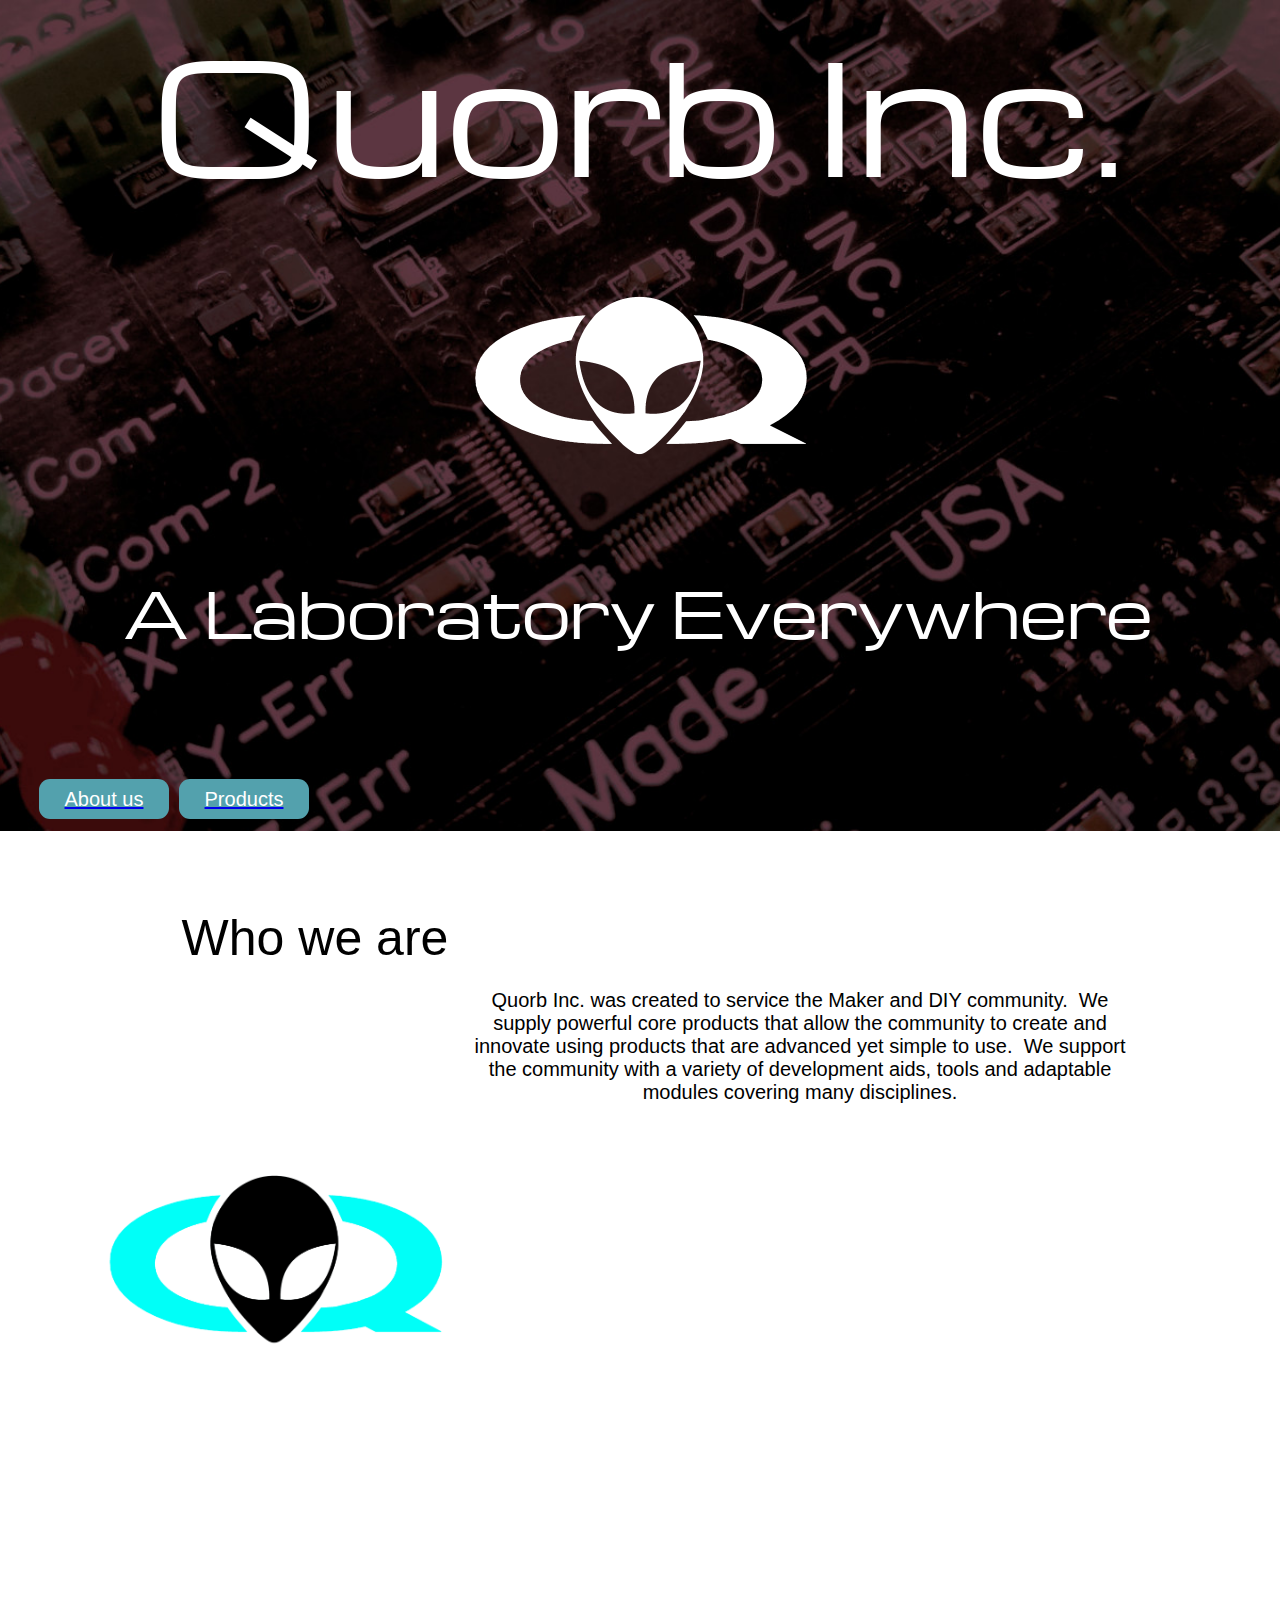
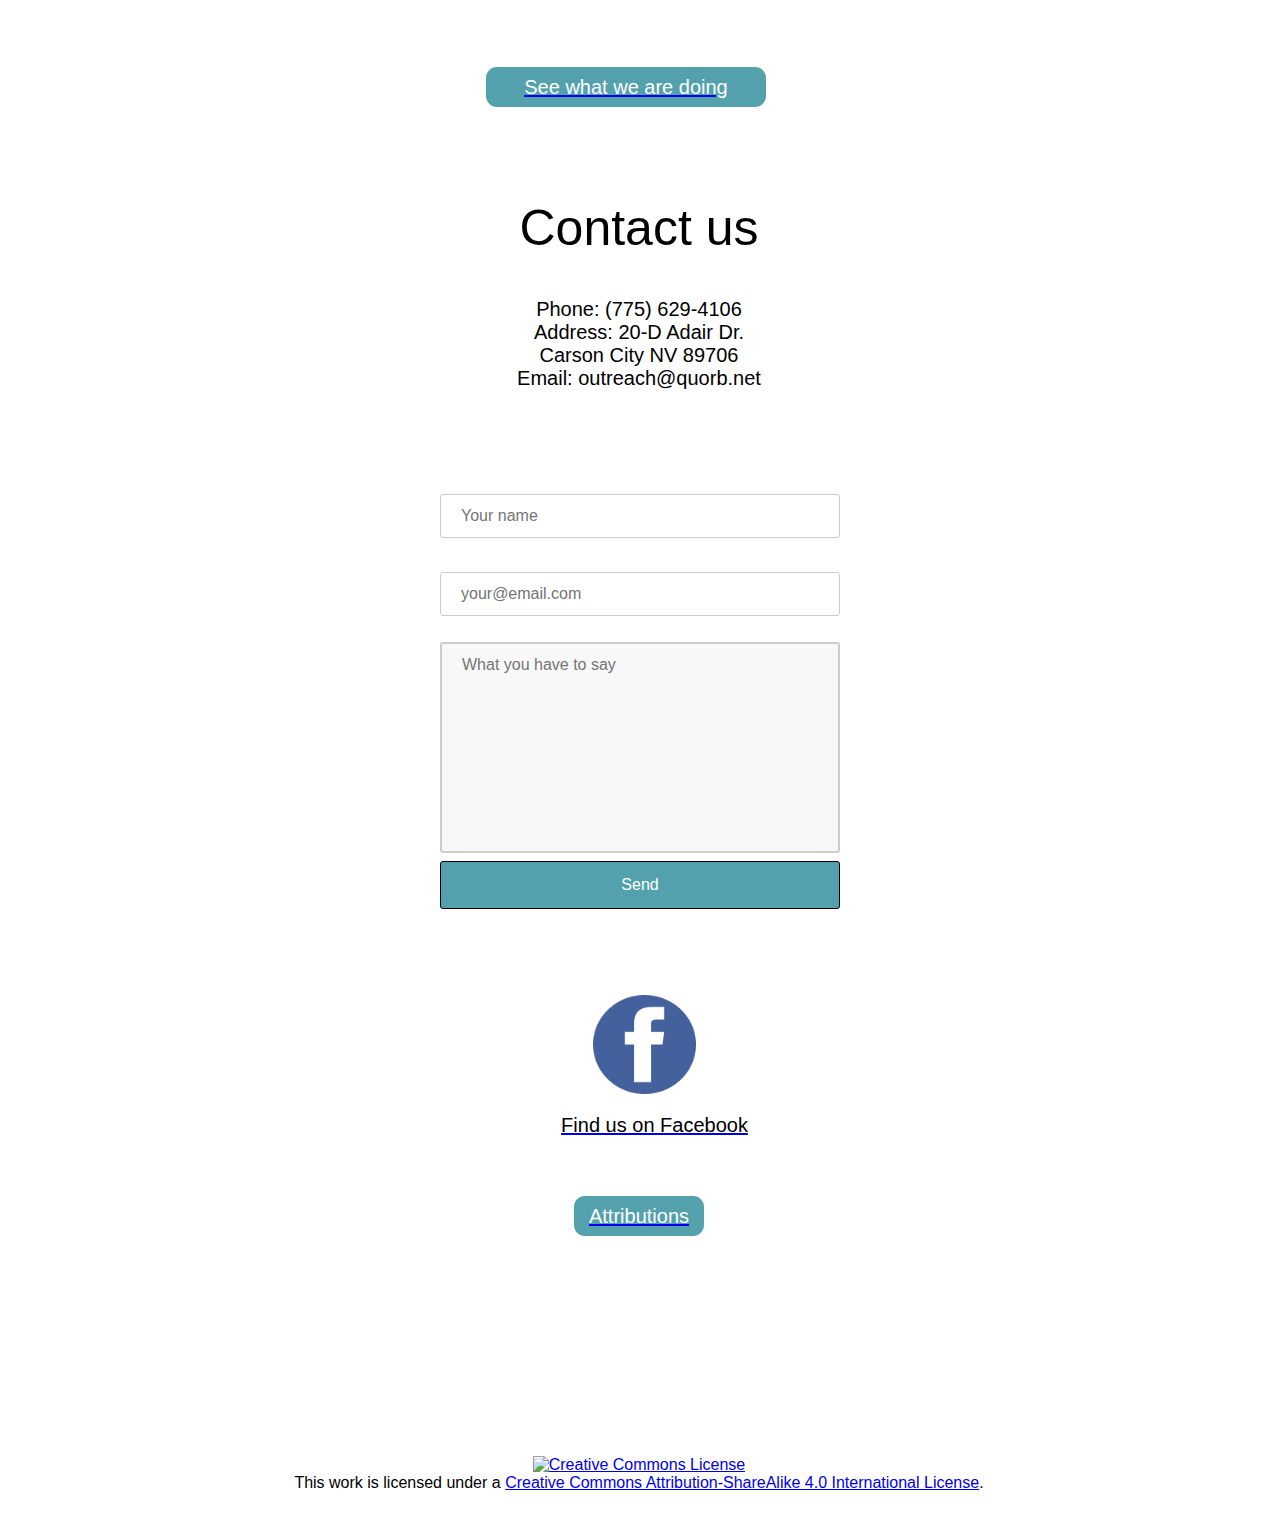
==== commit cb529981: "Batch update" ====
--- a/index.html
+++ b/index.html
@@ -336,7 +336,7 @@
     <div class="silex-pages">
         <a id="page-home" data-silex-type="page-element" class="page-element page-link-active" href="index.html">Home</a>
 
-    <a id="page-attributions" href="attributions.html" data-silex-type="page-element" class="page-element">Attributions</a><a id="page-about-us" href="about-us.html" data-silex-type="page-element" class="page-element">About us</a><a id="page-products" href="products.html" data-silex-type="page-element" class="page-element">products</a><a id="page-capella" href="capella.html" data-silex-type="page-element" class="page-element">Capella</a><a id="page-antares" href="antares.html" data-silex-type="page-element" class="page-element">Antares</a><a id="page-rigel" href="rigel.html" data-silex-type="page-element" class="page-element">Rigel</a></div>
+    <a id="page-attributions" href="attributions.html" data-silex-type="page-element" class="page-element">Attributions</a><a id="page-about-us" href="about-us.html" data-silex-type="page-element" class="page-element">About us</a><a id="page-products" href="products.html" data-silex-type="page-element" class="page-element">products</a><a id="page-capella" href="capella.html" data-silex-type="page-element" class="page-element">Capella</a><a id="page-antares" href="antares.html" data-silex-type="page-element" class="page-element">Antares</a><a id="page-rigel" href="rigel.html" data-silex-type="page-element" class="page-element">Rigel</a><a id="page-landing-page" href="landing-page.html" data-silex-type="page-element" class="page-element">Landing page</a></div>
 
 
 
@@ -524,7 +524,7 @@
 
 
                 </div>
-            </div><a href="https://www.facebook.com/Quorb-Inc-101513381287064" data-silex-type="image-element" class="editable-style silex-id-1592698516878-1 image-element" style=""><img src="assets/iconfinder_facebook_834722.png" class="silex-element-content"></a><a href="https://www.facebook.com/Quorb-Inc-101513381287064" data-silex-type="text-element" class="editable-style silex-id-1592698565817-2 text-element style-white-bg" style=""><div class="silex-element-content normal"><h3>Find us on Facebook<br></h3></div></a><div data-silex-type="html-element" class="editable-style silex-id-1572027968468-0 html-element silex-component silex-component-form silex-element-content-full-height" style=""><div class="silex-element-content"><form id="id_1596397955669_200" action="https://formspree.io/custserv@quorb.net" method="POST">
+            </div><div data-silex-type="html-element" class="editable-style silex-id-1572027968468-0 html-element silex-component silex-component-form silex-element-content-full-height" style=""><div class="silex-element-content"><form id="id_1596397955669_200" action="https://formspree.io/custserv@quorb.net" method="POST">
   
   <div>
     <label for="field1">Name</label>
@@ -547,7 +547,7 @@
 </form>
 <style>#id_1596397955669_200 input[type=text], select {width: 100%; padding: 12px 20px; margin: 8px 0; display: inline-block; border: 1px solid #ccc; border-radius: 3px; box-sizing: border-box;}#id_1596397955669_200 input[type=submit] {width: 100%; background-color: #53a1ad; color: #ffffff; padding: 14px 20px; margin: 8px 0; border: 1px solid #000000; border-radius: 3px; cursor: pointer;}#id_1596397955669_200 label {color: #ffffff;}#id_1596397955669_200 .fill-vertical {flex: 1 1 auto; display: flex; flex-direction: column;}#id_1596397955669_200 .fill-vertical textarea {flex: 1 1 auto; width: 100%; height: 150px; padding: 12px 20px; box-sizing: border-box; border: 2px solid #ccc; border-radius: 3px; background-color: #f8f8f8; font-size: 16px; resize: none;}#id_1596397955669_200 {border-radius: 3px; display: flex; flex-direction: column; justify-content: space-between; height: 100%;}</style>
 
-</div></div></div>
+</div></div><a href="https://www.facebook.com/Quorb-Inc-101513381287064" data-silex-type="text-element" class="editable-style silex-id-1592698565817-2 text-element style-white-bg" style=""><div class="silex-element-content normal"><h3>Find us on Facebook<br></h3></div></a><a href="https://www.facebook.com/Quorb-Inc-101513381287064" data-silex-type="image-element" class="editable-style silex-id-1592698516878-1 image-element" style=""><img src="assets/iconfinder_facebook_834722.png" class="silex-element-content"></a></div>
     </div><div data-silex-type="container-element" class="container-element editable-style section-element silex-id-1503276372215-12 paged-element page-home paged-element-visible">
         <div data-silex-type="container-element" class="editable-style silex-element-content website-width silex-container-content container-element silex-id-1503276372215-13" style="">
 
--- a/css/styles.css
+++ b/css/styles.css
@@ -1,10 +1,12 @@
 
 
 
-@font-face {font-family: 'utsaahregular'; src: url(../assets/utsaah.woff2'%20format('woff2,
-    url('utsaah.woff') format('woff'),
-    url('utsaah.ttf') format('ttf'))); font-weight: normal; font-style: normal;}.normal {font-family: 'utsaahregular', sans-serif; font-weight: 300; font-size: 20px;}.style-white-bg h1 {font-family: 'utsaahregular', sans-serif; font-size: 100px; color: #000000;}.style-white-bg h2 {font-family: 'utsaahregular', sans-serif; font-weight: 500; font-size: 50px; color: #000000;}.style-white-bg h3 {font-family: 'utsaahregular', sans-serif; font-weight: 500; font-size: 20px; color: #000000;}.style-white-bg p {font-family: 'utsaahregular', sans-serif; font-weight: 500; font-size: 12px; color: #000000;}.style-pic-bg h1 {font-family: 'utsaahregular', sans-serif; font-size: 100px; color: #ffffff;}.style-pic-bg h2 {font-family: 'utsaahregular', sans-serif; font-weight: 500; font-size: 50px; color: #ffffff;}.style-pic-bg h3 {font-family: 'utsaahregular', sans-serif; font-weight: 500; font-size: 20px; color: #ffffff;}.style-pic-bg p {font-family: 'utsaahregular', sans-serif; font-weight: 500; font-size: 12px; color: #ffffff;}.style-item-description h3 {font-family: 'utsaahregular', sans-serif; font-weight: 500; font-size: 20px; color: #ffffff; text-align: justify;}.top-text .normal {color: white;}body.enable-mobile {padding: 0;}.silex-pages {display: none;}.heading1 {text-shadow: 2px -2px 5px rgba(0, 0, 0, 0.75); letter-spacing: -3px; font-size: 150px; font-weight: 700; line-height: 0px; margin-bottom: 0; text-transform: uppercase; text-rendering: optimizelegibility; color: #1ABC9C;}.heading2 {font-size: 36px; font-weight: 300; letter-spacing: -1; text-rendering: optimizelegibility; text-transform: uppercase;}.heading3 {font-size: 26px; font-weight: 300; text-rendering: optimizelegibility; text-transform: uppercase; color: #666666;}.go-down {cursor: pointer;}body .top-pic {left: 0; right: 0; width: auto;}.arrow .normal {font-size: 110px; line-height: 0px; color: white;}.middle-text .normal {color: white;}.button p {font-family: 'utsaahregular', sans-serif; font-weight: 500; font-size: 20px; color: white; line-height: 0px; background-color: #53A1AD;}.col>div {columns: 3; column-gap: 50px; -moz-columns: 2; -moz-column-gap: 50px; -webkit-columns: 3; -webkit-column-gap: 50px; text-align: justify;}
-.body-initial {background-color: rgba(255,255,255,1); min-height: 20px;}.silex-id-1489143154958-1 {background-image: url(../assets/Quorb-board-magentashrunk2.jpg); background-position: center center; background-size: cover; background-repeat: no-repeat; background-color: transparent; min-width: 960px; background-attachment: fixed;}.silex-id-1489143154957-0 {min-height: 832px; background-color: transparent; top: 0px; left: 0px;}@media only screen and (max-width: 480px) {.silex-id-1489143154957-0 {top: 0px; left: 0px; width: 462px; min-height: 447px;}}.silex-id-1596247008723-1 {width: 1200px; min-height: 740px; top: 0px; left: -1px;}.silex-id-1596305492221-0 {width: 130px; top: 780px; left: -1px; background-color: rgba(83,161,173,1); border-top-left-radius: 11px; border-top-right-radius: 11px; border-bottom-right-radius: 11px; border-bottom-left-radius: 11px; min-height: 40px;}.silex-id-1596305517060-1 {width: 130px; top: 780px; left: 139px; background-color: rgb(83, 161, 173); border-top-left-radius: 11px; border-top-right-radius: 11px; border-bottom-right-radius: 11px; border-bottom-left-radius: 11px; min-height: 40px;}.silex-id-1489143327627-3 {top: 960px; left: 0px; background-color: transparent; min-width: 960px;}@media only screen and (max-width: 480px) {.silex-id-1489143327627-3 {top: 1020px; left: 0px;}}.silex-id-1489143327626-2 {min-height: 576px; background-color: transparent; top: 2px; left: 0px;}@media only screen and (max-width: 480px) {.silex-id-1489143327626-2 {min-height: 738px; width: 462px; top: 0px; left: 0px;}}.silex-id-1571668823112-0 {width: 342px; min-height: 161px; top: 37px; left: 104px;}@media only screen and (max-width: 480px) {.silex-id-1571668823112-0 {min-height: 55px; top: -577px; left: 8px; width: 316px;}}.silex-id-1440799193140-4 {width: 678px; top: 139px; left: 421px; min-height: 319px;}@media only screen and (max-width: 480px) {.silex-id-1440799193140-4 {min-height: 204px; top: 313px; left: -6px; width: 462px;}}.silex-id-1519071367565-0 {width: 382px; min-height: 175px; top: 345px; left: 50px;}@media only screen and (max-width: 480px) {.silex-id-1519071367565-0 {min-height: 175px; top: -287.9166259765625px; left: -39px; width: 382px;}}.silex-id-1489143411591-5 {background-color: transparent; background-image: url(../assets/derk%203d%20printer.jpg); background-position: center center; background-attachment: fixed; background-repeat: no-repeat; background-size: cover; min-width: 960px;}.silex-id-1489143411591-4 {min-height: 353px; background-color: transparent; top: 0px; left: 0px;}@media only screen and (max-width: 480px) {.silex-id-1489143411591-4 {min-height: 332px; top: 0px; left: 0px; width: 462px;}}.silex-id-1440800016088-6 {width: 1200px; top: 0px; left: -1px; min-height: 350px;}.silex-id-1591140978258-1 {width: 245px; top: 262px; left: 478px; background-color: rgb(83, 161, 173); border-top-left-radius: 11px; border-top-right-radius: 11px; border-bottom-right-radius: 11px; border-bottom-left-radius: 11px; min-height: 40px;}.silex-id-1489143528708-7 {top: 6637px; left: 0px; background-color: rgba(255,255,255,1); min-width: 960px;}@media only screen and (max-width: 480px) {.silex-id-1489143528708-7 {top: 2934px; left: 0px;}}.silex-id-1489143528708-6 {min-height: 922px; background-color: rgba(255,255,255,1); top: 0px; left: 0px;}@media only screen and (max-width: 480px) {.silex-id-1489143528708-6 {min-height: 599px; width: 462px; top: 0px; left: 0px;}}.silex-id-1503414311592-1 {width: 1200px; min-height: 278px; top: 0px; left: -1px;}.silex-id-1592698516878-1 {width: 103px; min-height: 99px; top: 730px; left: 547px;}.silex-id-1592698565817-2 {width: 283px; min-height: 64px; top: 829px; left: 459px;}.silex-id-1572027968468-0 {width: 400px; height: 400px; background-color: transparent; top: 311px; left: 400px;}.silex-id-1503276372215-12 {background-color: transparent; background-image: url(../assets/darker%20cables.jpg); background-size: cover; background-repeat: no-repeat; background-position: top center; background-attachment: fixed;}.silex-id-1503276372215-13 {min-height: 286px; top: 0px; left: 0px;}.silex-id-1571241116402-12 {width: 130px; top: 25px; left: 534px; background-color: rgb(83, 161, 173); border-top-left-radius: 11px; border-top-right-radius: 11px; border-bottom-right-radius: 11px; border-bottom-left-radius: 11px; min-height: 40px;}.silex-id-1503956222060-5 {width: 1201px; min-height: 96px; top: 190px; left: -1px;}.silex-id-1571330050256-3 {width: 256px; min-height: 68px; background-color: transparent; top: 89px; left: 473px;}@media only screen and (max-width: 480px) {.silex-id-1571330050256-3 {min-height: 68px; top: 132px; left: -85px; width: 258px;}}.silex-id-1503350929296-2 {}.silex-id-1503350929295-1 {min-height: 60px; top: 240px; left: 0px;}.silex-id-1503955691990-1 {width: 1200px; background-color: transparent; min-height: 54px; top: 0px; left: -1px;}.silex-id-1571237739587-1 {background-color: rgba(83,161,173,1);}.silex-id-1571237739473-0 {min-height: 427px; top: 0px; left: 0px;}.silex-id-1593033900700-9 {width: 1197px; min-height: 160px; top: 0px; left: 1px;}.silex-id-1571237820807-3 {width: 1203px; min-height: 96px; top: 256px; left: 1px;}.silex-id-1572029064214-2 {width: 1203px; min-height: 96px; top: 160px; left: 1px;}.silex-id-1596400993003-0 {width: 286px; min-height: 123px; top: 0px; left: -1px;}.silex-id-1596401308287-1 {width: 286px; min-height: 123px; top: 0px; left: -1px;}.silex-id-1592707287117-5 {background-image: url(../assets/derk%203d%20printer.jpg); background-repeat: no-repeat; background-position: center center; background-attachment: fixed; background-size: cover;}.silex-id-1592707286914-4 {min-height: 1533px; top: 0px; left: 0px;}.silex-id-1592707452732-6 {width: 1202px; min-height: 160px; top: 0px; left: -1px;}.silex-id-1592707607847-7 {width: 1202px; min-height: 204px; top: 160px; left: -1px;}.silex-id-1593017108171-1 {width: 499px; min-height: 456px; top: 458px; left: -1px;}.silex-id-1593017188281-2 {width: 704px; min-height: 457px; top: 458px; left: 498px;}.silex-id-1593017040135-0 {width: 708px; min-height: 439px; top: 920px; left: -1px;}.silex-id-1593017630819-3 {width: 485px; min-height: 435px; top: 920px; left: 707px;}.silex-id-1593017782396-4 {width: 1196px; min-height: 160px; top: 1369px; left: -1px;}.silex-id-1596401401483-3 {width: 286px; min-height: 123px; top: 0px; left: -1px;}.silex-id-1593020138463-8 {background-color: rgba(14,36,255,1);}.silex-id-1593020138330-7 {min-height: 751px; background-color: rgba(14,36,255,1); top: 0px; left: 0px;}.silex-id-1594861804289-0 {width: 1202px; min-height: 160px; top: 0px; left: -1px;}.silex-id-1595875276405-1 {width: 640px; min-height: 480px; top: 160px; left: 280px;}.silex-id-1596401432797-4 {width: 286px; min-height: 123px; top: 0px; left: -1px;}.silex-id-1595877638565-5 {background-color: rgba(14,36,255,1);}.silex-id-1595877638395-4 {min-height: 750px; top: 0px; left: 0px;}.silex-id-1595877700182-6 {width: 1202px; min-height: 160px; top: 0px; left: -1px;}.silex-id-1595878295602-8 {width: 640px; min-height: 480px; top: 160px; left: 280px;}.silex-id-1595878441158-10 {background-color: rgba(14,36,255,1);}.silex-id-1595878440978-9 {min-height: 749px; top: 0px; left: 0px;}.silex-id-1595878659118-11 {width: 1202px; min-height: 160px; top: 0px; left: -1px;}.silex-id-1595878882960-12 {width: 640px; min-height: 480px; top: 160px; left: 280px;}.silex-id-1595879899676-15 {background-color: rgba(14,36,255,1);}.silex-id-1595879899554-14 {min-height: 1414px; top: 0px; left: 0px;}.silex-id-1595880023515-16 {width: 1202px; min-height: 160px; top: 0px; left: -1px;}.silex-id-1595981429534-0 {width: 640px; min-height: 460px; background-color: rgb(255, 255, 255); top: 130px; left: 281px;}.silex-id-1595880357340-18 {width: 1204px; min-height: 616px; top: 750px; left: -1px;}.silex-id-1596401471681-5 {width: 286px; min-height: 123px; top: 0px; left: -1px;}.silex-id-1596318464942-5 {background-color: rgba(14,36,255,1);}.silex-id-1596318464943-6 {min-height: 1582px; top: 0px; left: 0px;}.silex-id-1596318464943-7 {width: 1202px; min-height: 160px; top: 0px; left: -1px;}.silex-id-1596318465055-8 {width: 640px; min-height: 460px; background-color: rgb(255, 255, 255); top: 130px; left: 281px;}.silex-id-1596318465059-9 {width: 1204px; min-height: 744px; top: 730px; left: -1px;}.silex-id-1596401546983-7 {width: 286px; min-height: 123px; top: 0px; left: -1px;}.silex-id-1596324916421-0 {background-color: rgba(14,36,255,1);}.silex-id-1596324916421-1 {min-height: 1644px; top: 0px; left: 0px;}.silex-id-1596324916421-2 {width: 1202px; min-height: 160px; top: 0px; left: -1px;}.silex-id-1596324916533-3 {width: 640px; min-height: 460px; background-color: rgb(255, 255, 255); top: 130px; left: 281px;}.silex-id-1596324916545-4 {width: 1204px; min-height: 868px; top: 730px; left: -1px;}.silex-id-1596401565231-8 {width: 286px; min-height: 123px; top: 0px; left: -1px;}
+@font-face {font-family: 'utsaahregular'; src: url(url(url(https://editor.silex.me/ce/github/get/Qsite/master/utsaah.woff2'%20format('woff2,
+ utsaah.woff')%20format('woff,
+    ../assets/utsaah.ttf')%20format('ttf)))); font-weight: normal; font-style: normal;}.normal {font-family: 'utsaahregular', sans-serif; font-weight: 300; font-size: 20px;}.style-white-bg h1 {font-family: 'utsaahregular', sans-serif; font-size: 100px; color: #000000;}.style-white-bg h2 {font-family: 'utsaahregular', sans-serif; font-weight: 500; font-size: 50px; color: #000000;}.style-white-bg h3 {font-family: 'utsaahregular', sans-serif; font-weight: 500; font-size: 20px; color: #000000;}.style-white-bg p {font-family: 'utsaahregular', sans-serif; font-weight: 500; font-size: 12px; color: #000000;}.style-pic-bg h1 {font-family: 'utsaahregular', sans-serif; font-size: 100px; color: #ffffff;}.style-pic-bg h2 {font-family: 'utsaahregular', sans-serif; font-weight: 500; font-size: 50px; color: #ffffff;}.style-pic-bg h3 {font-family: 'utsaahregular', sans-serif; font-weight: 500; font-size: 20px; color: #ffffff;}.style-pic-bg p {font-family: 'utsaahregular', sans-serif; font-weight: 500; font-size: 12px; color: #ffffff;}.style-item-description h3 {font-family: 'utsaahregular', sans-serif; font-weight: 500; font-size: 20px; color: #ffffff; text-align: justify;}.style-item-name h3 {font-family: 'utsaahregular', sans-serif; font-weight: 500; font-size: 30px; color: #ffffff;}.top-text .normal {color: white;}body.enable-mobile {padding: 0;}.silex-pages {display: none;}.heading1 {text-shadow: 2px -2px 5px rgba(0, 0, 0, 0.75); letter-spacing: -3px; font-size: 150px; font-weight: 700; line-height: 0px; margin-bottom: 0; text-transform: uppercase; text-rendering: optimizelegibility; color: #1ABC9C;}.heading2 {font-size: 36px; font-weight: 300; letter-spacing: -1; text-rendering: optimizelegibility; text-transform: uppercase;}.heading3 {font-size: 26px; font-weight: 300; text-rendering: optimizelegibility; text-transform: uppercase; color: #666666;}.go-down {cursor: pointer;}body .top-pic {left: 0; right: 0; width: auto;}.arrow .normal {font-size: 110px; line-height: 0px; color: white;}.middle-text .normal {color: white;}.button p {font-family: 'utsaahregular', sans-serif; font-weight: 500; font-size: 20px; color: white; line-height: 0px; background-color: #53A1AD;}.col>div {columns: 3; column-gap: 50px; -moz-columns: 2; -moz-column-gap: 50px; -webkit-columns: 3; -webkit-column-gap: 50px; text-align: justify;}
+.body-initial {background-color: rgba(255,255,255,1); min-height: 20px;}.silex-id-1489143154958-1 {background-image: url(../assets/Quorb-board-magentashrunk2.jpg); background-position: center center; background-size: cover; background-repeat: no-repeat; background-color: transparent; min-width: 960px; background-attachment: fixed;}.silex-id-1489143154957-0 {min-height: 832px; background-color: transparent; top: 0px; left: 0px;}@media only screen and (max-width: 480px) {.silex-id-1489143154957-0 {top: 0px; left: 0px; width: 462px; min-height: 447px;}}.silex-id-1596247008723-1 {width: 1200px; min-height: 740px; top: 0px; left: -1px;}.silex-id-1596305492221-0 {width: 130px; top: 780px; left: -1px; background-color: rgba(83,161,173,1); border-top-left-radius: 11px; border-top-right-radius: 11px; border-bottom-right-radius: 11px; border-bottom-left-radius: 11px; min-height: 40px;}.silex-id-1596305517060-1 {width: 130px; top: 780px; left: 139px; background-color: rgb(83, 161, 173); border-top-left-radius: 11px; border-top-right-radius: 11px; border-bottom-right-radius: 11px; border-bottom-left-radius: 11px; min-height: 40px;}.silex-id-1489143327627-3 {top: 960px; left: 0px; background-color: transparent; min-width: 960px;}@media only screen and (max-width: 480px) {.silex-id-1489143327627-3 {top: 1020px; left: 0px;}}.silex-id-1489143327626-2 {min-height: 576px; background-color: transparent; top: 2px; left: 0px;}@media only screen and (max-width: 480px) {.silex-id-1489143327626-2 {min-height: 738px; width: 462px; top: 0px; left: 0px;}}.silex-id-1571668823112-0 {width: 342px; min-height: 161px; top: 37px; left: 104px;}@media only screen and (max-width: 480px) {.silex-id-1571668823112-0 {min-height: 55px; top: -577px; left: 8px; width: 316px;}}.silex-id-1440799193140-4 {width: 678px; top: 139px; left: 421px; min-height: 319px;}@media only screen and (max-width: 480px) {.silex-id-1440799193140-4 {min-height: 204px; top: 313px; left: -6px; width: 462px;}}.silex-id-1519071367565-0 {width: 382px; min-height: 175px; top: 345px; left: 50px;}@media only screen and (max-width: 480px) {.silex-id-1519071367565-0 {min-height: 175px; top: -287.9166259765625px; left: -39px; width: 382px;}}.silex-id-1489143411591-5 {background-color: transparent; background-image: url(../assets/derk%203d%20printer.jpg); background-position: center center; background-attachment: fixed; background-repeat: no-repeat; background-size: cover; min-width: 960px;}.silex-id-1489143411591-4 {min-height: 353px; background-color: transparent; top: 0px; left: 0px;}@media only screen and (max-width: 480px) {.silex-id-1489143411591-4 {min-height: 332px; top: 0px; left: 0px; width: 462px;}}.silex-id-1440800016088-6 {width: 1200px; top: 0px; left: -1px; min-height: 350px;}.silex-id-1591140978258-1 {width: 280px; top: 262px; left: 446px; background-color: rgb(83, 161, 173); border-top-left-radius: 11px; border-top-right-radius: 11px; border-bottom-right-radius: 11px; border-bottom-left-radius: 11px; min-height: 40px;}.silex-id-1489143528708-7 {top: 6637px; left: 0px; background-color: rgba(255,255,255,1); min-width: 960px;}@media only screen and (max-width: 480px) {.silex-id-1489143528708-7 {top: 2934px; left: 0px;}}.silex-id-1489143528708-6 {min-height: 1015px; background-color: rgba(255,255,255,1); top: 0px; left: 0px;}@media only screen and (max-width: 480px) {.silex-id-1489143528708-6 {min-height: 599px; width: 462px; top: 0px; left: 0px;}}.silex-id-1503414311592-1 {width: 1200px; min-height: 326px; top: 0px; left: -1px;}.silex-id-1572027968468-0 {width: 400px; height: 449px; background-color: transparent; top: 311px; left: 400px;}.silex-id-1592698565817-2 {width: 283px; min-height: 64px; top: 937px; left: 473px;}.silex-id-1592698516878-1 {width: 103px; min-height: 99px; top: 838px; left: 553px;}.silex-id-1503276372215-12 {background-color: transparent; background-image: url(../assets/darker%20cables.jpg); background-size: cover; background-repeat: no-repeat; background-position: top center; background-attachment: fixed;}.silex-id-1503276372215-13 {min-height: 286px; top: 0px; left: 0px;}.silex-id-1571241116402-12 {width: 130px; top: 25px; left: 534px; background-color: rgb(83, 161, 173); border-top-left-radius: 11px; border-top-right-radius: 11px; border-bottom-right-radius: 11px; border-bottom-left-radius: 11px; min-height: 40px;}.silex-id-1503956222060-5 {width: 1201px; min-height: 96px; top: 190px; left: -1px;}.silex-id-1571330050256-3 {width: 304px; min-height: 121px; background-color: transparent; top: 89px; left: 472px;}@media only screen and (max-width: 480px) {.silex-id-1571330050256-3 {min-height: 68px; top: 132px; left: -85px; width: 258px;}}.silex-id-1503350929296-2 {}.silex-id-1503350929295-1 {min-height: 60px; top: 240px; left: 0px;}.silex-id-1503955691990-1 {width: 1200px; background-color: transparent; min-height: 54px; top: 0px; left: -1px;}.silex-id-1571237739587-1 {background-color: rgba(83,161,173,1);}.silex-id-1571237739473-0 {min-height: 1586px; top: 0px; left: 0px;}.silex-id-1593033900700-9 {width: 1197px; min-height: 160px; top: 0px; left: 1px;}.silex-id-1571237820807-3 {width: 1203px; min-height: 96px; top: 256px; left: 1px;}.silex-id-1572029064214-2 {width: 1203px; min-height: 96px; top: 160px; left: 1px;}.silex-id-1596400993003-0 {width: 286px; min-height: 123px; top: 0px; left: -1px;}.silex-id-1596401308287-1 {width: 286px; min-height: 123px; top: 0px; left: -1px;}.silex-id-1592707287117-5 {background-image: url(../assets/derk%203d%20printer.jpg); background-repeat: no-repeat; background-position: center center; background-attachment: fixed; background-size: cover;}.silex-id-1592707286914-4 {min-height: 1787px; top: 0px; left: 0px;}.silex-id-1592707452732-6 {width: 1202px; min-height: 160px; top: 0px; left: -1px;}.silex-id-1592707607847-7 {width: 1202px; min-height: 278px; top: 160px; left: -1px;}.silex-id-1593017108171-1 {width: 499px; min-height: 456px; top: 458px; left: -1px;}.silex-id-1593017188281-2 {width: 704px; min-height: 457px; top: 458px; left: 498px;}.silex-id-1593017040135-0 {width: 708px; min-height: 439px; top: 920px; left: -1px;}.silex-id-1593017630819-3 {width: 485px; min-height: 435px; top: 920px; left: 707px;}.silex-id-1593017782396-4 {width: 1196px; min-height: 412px; top: 1369px; left: -1px;}.silex-id-1596401401483-3 {width: 286px; min-height: 123px; top: 0px; left: -1px;}.silex-id-1593020138463-8 {background-color: rgba(14,36,255,1);}.silex-id-1593020138330-7 {min-height: 2153px; background-color: rgba(14,36,255,1); top: 0px; left: 0px;}.silex-id-1594861804289-0 {width: 1202px; min-height: 160px; top: 0px; left: -1px;}.silex-id-1596401432797-4 {width: 286px; min-height: 123px; top: 0px; left: -1px;}.silex-id-1595878882960-12 {width: 300px; min-height: 225px; top: 256px; left: 849px;}.silex-id-1595878659118-11 {width: 300px; min-height: 96px; top: 160px; left: 849px;}.silex-id-1595875276405-1 {width: 300px; min-height: 225px; top: 256px; left: 49px;}.silex-id-1595877700182-6 {width: 300px; min-height: 96px; top: 160px; left: 449px;}.silex-id-1596405509218-9 {width: 300px; min-height: 96px; top: 160px; left: 49px;}.silex-id-1595878295602-8 {width: 300px; min-height: 225px; top: 256px; left: 449px;}.silex-id-1596407232809-11 {width: 1201px; min-height: 430px; background-color: rgb(255, 255, 255); top: 778px; left: 0px;}.silex-id-1596406587817-10 {width: 1202px; min-height: 223px; top: 553px; left: 0px;}.silex-id-1595879899676-15 {background-color: rgba(14,36,255,1);}.silex-id-1595879899554-14 {min-height: 1414px; top: 0px; left: 0px;}.silex-id-1595880023515-16 {width: 1202px; min-height: 160px; top: 0px; left: -1px;}.silex-id-1595981429534-0 {width: 640px; min-height: 460px; background-color: rgb(255, 255, 255); top: 130px; left: 281px;}.silex-id-1595880357340-18 {width: 1204px; min-height: 616px; top: 750px; left: -1px;}.silex-id-1596401471681-5 {width: 286px; min-height: 123px; top: 0px; left: -1px;}.silex-id-1596318464942-5 {background-color: rgba(14,36,255,1);}.silex-id-1596318464943-6 {min-height: 1582px; top: 0px; left: 0px;}.silex-id-1596318464943-7 {width: 1202px; min-height: 160px; top: 0px; left: -1px;}.silex-id-1596318465055-8 {width: 640px; min-height: 460px; background-color: rgb(255, 255, 255); top: 130px; left: 281px;}.silex-id-1596318465059-9 {width: 1204px; min-height: 744px; top: 730px; left: -1px;}.silex-id-1596401546983-7 {width: 286px; min-height: 123px; top: 0px; left: -1px;}.silex-id-1596324916421-0 {background-color: rgba(14,36,255,1);}.silex-id-1596324916421-1 {min-height: 1644px; top: 0px; left: 0px;}.silex-id-1596324916421-2 {width: 1202px; min-height: 160px; top: 0px; left: -1px;}.silex-id-1596324916533-3 {width: 640px; min-height: 460px; background-color: rgb(255, 255, 255); top: 130px; left: 281px;}.silex-id-1596324916545-4 {width: 1204px; min-height: 868px; top: 730px; left: -1px;}.silex-id-1596401565231-8 {width: 286px; min-height: 123px; top: 0px; left: -1px;}.silex-id-1596410439777-1 {background-color: rgba(160,160,160,1);}.silex-id-1596410439660-0 {min-height: 1199px; top: 0px; left: 0px;}.silex-id-1596410536268-2 {width: 513px; min-height: 231px; top: 0px; left: 344px;}.silex-id-1596410706107-3 {width: 1202px; min-height: 444px; top: 278px; left: -1px;}.silex-id-1596411114833-5 {width: 1202px; min-height: 429.8999938964844px; background-color: rgb(255, 255, 255); top: 732px; left: -1px;}
 h1 {font-weight: bold; font-size: 150px; color: #ffffff; text-align: center;}h2 {color: #ffffff;}.text-element > .silex-element-content {font-size: 25px; text-align: center;}p {font-style: normal; font-weight: 600; font-size: 20px;}b {font-size: 40px;}@media only screen and (max-width: 480px) {h1 {font-size: 80px; color: #ffffff;}h2 {color: #ffffff;}p {font-size: 40px;}b {font-size: 40px;}}
 .website-width {width: 1200px;}
-.style-sub-title h1 {font-size: 100px;}.style-sub-title.text-element > .silex-element-content {font-family: 'Michroma', sans-serif;}body.silex-runtime {opacity: 1;}
+.style-sub-title h1 {font-size: 100px;}.style-sub-title.text-element > .silex-element-content {font-family: 'Michroma', sans-serif;}
+#mc_embed_signup input.mce_inline_error {border-color: #6B0505;}#mc_embed_signup div.mce_inline_error {margin: 0 0 1em 0; padding: 5px 10px; background-color: #6B0505; font-weight: bold; z-index: 1; color: #fff;}
+#mc_embed_signup input.mce_inline_error {border-color: #6B0505;}#mc_embed_signup div.mce_inline_error {margin: 0 0 1em 0; padding: 5px 10px; background-color: #6B0505; font-weight: bold; z-index: 1; color: #fff;}body.silex-runtime {opacity: 1;}
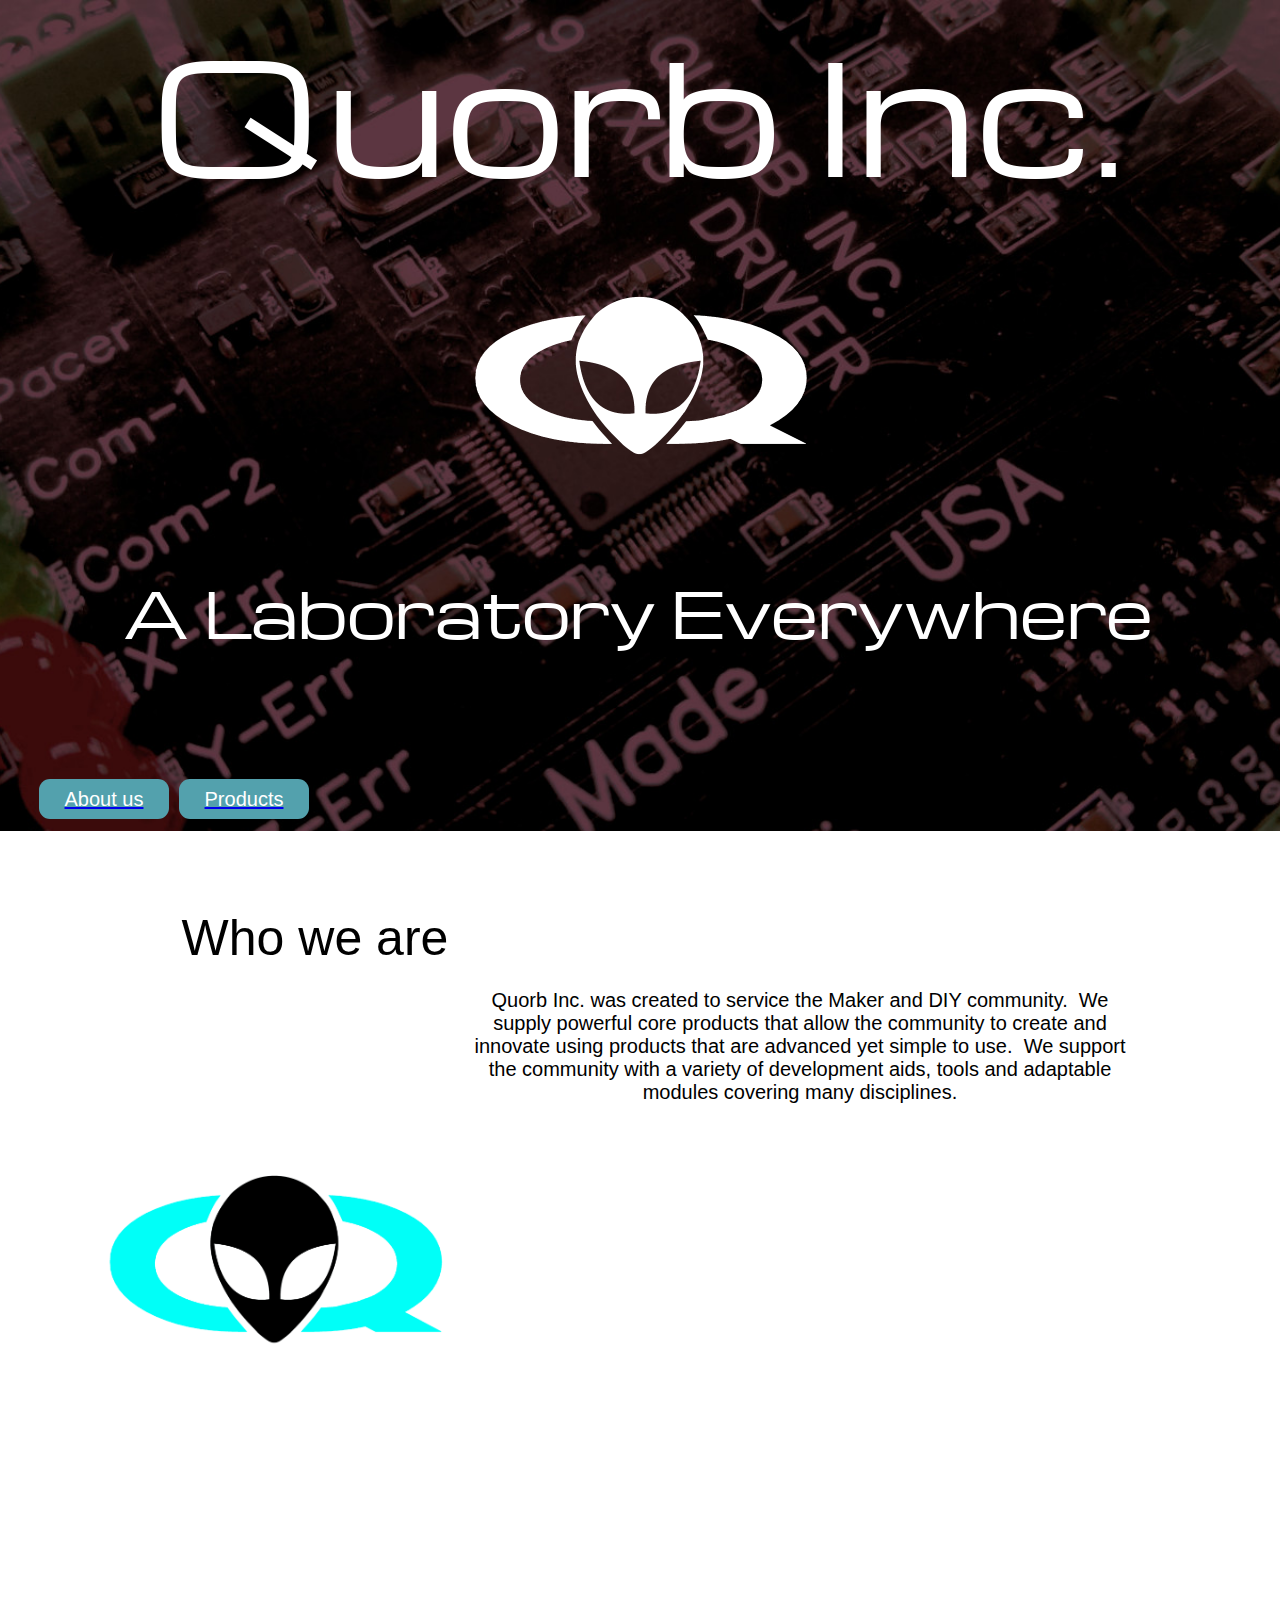
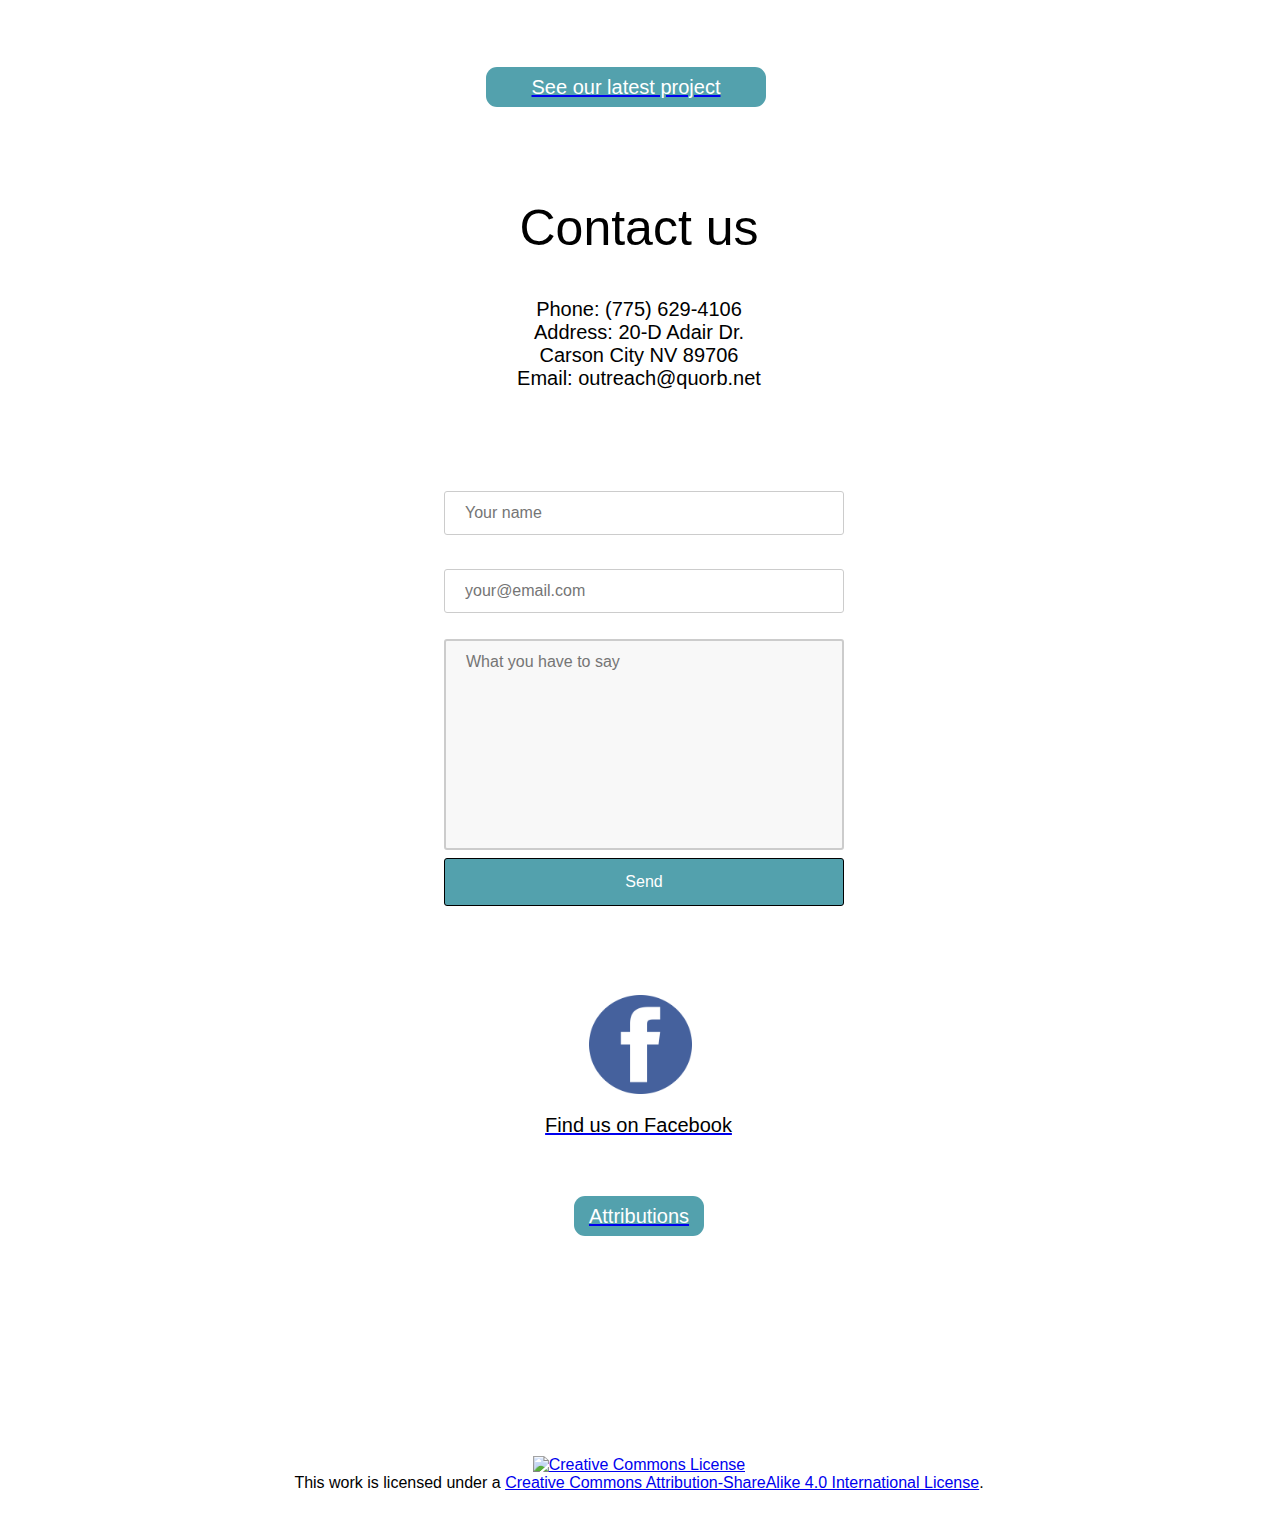
==== commit 20652f30: "Batch update" ====
--- a/index.html
+++ b/index.html
@@ -477,8 +477,8 @@
 
 
                 </div>
-            </div><a href="attributions.html" class="editable-style text-element silex-id-1591140978258-1 button" data-silex-type="text-element" style="">
-                <div class="silex-element-content normal"><p>See what we are doing<br></p>
+            </div><a href="landing-page.html" class="editable-style text-element silex-id-1591140978258-1 button" data-silex-type="text-element" style="">
+                <div class="silex-element-content normal"><p>See our latest project<br></p>
                 </div>
             </a></div>
     </div><div data-silex-type="container-element" class="container-element editable-style silex-id-1489143528708-7 section-element paged-element page-home paged-element-visible">
@@ -524,7 +524,7 @@
 
 
                 </div>
-            </div><div data-silex-type="html-element" class="editable-style silex-id-1572027968468-0 html-element silex-component silex-component-form silex-element-content-full-height" style=""><div class="silex-element-content"><form id="id_1596397955669_200" action="https://formspree.io/custserv@quorb.net" method="POST">
+            </div><a href="https://www.facebook.com/Quorb-Inc-101513381287064" data-silex-type="image-element" class="editable-style silex-id-1592698516878-1 image-element" style=""><img src="assets/iconfinder_facebook_834722.png" class="silex-element-content"></a><a href="https://www.facebook.com/Quorb-Inc-101513381287064" data-silex-type="text-element" class="editable-style silex-id-1592698565817-2 text-element style-white-bg" style=""><div class="silex-element-content normal"><h3>Find us on Facebook<br></h3></div></a><div data-silex-type="html-element" class="editable-style silex-id-1572027968468-0 html-element silex-component silex-component-form silex-element-content-full-height" style=""><div class="silex-element-content"><form id="id_1596397955669_200" action="https://formspree.io/custserv@quorb.net" method="POST">
   
   <div>
     <label for="field1">Name</label>
@@ -547,7 +547,7 @@
 </form>
 <style>#id_1596397955669_200 input[type=text], select {width: 100%; padding: 12px 20px; margin: 8px 0; display: inline-block; border: 1px solid #ccc; border-radius: 3px; box-sizing: border-box;}#id_1596397955669_200 input[type=submit] {width: 100%; background-color: #53a1ad; color: #ffffff; padding: 14px 20px; margin: 8px 0; border: 1px solid #000000; border-radius: 3px; cursor: pointer;}#id_1596397955669_200 label {color: #ffffff;}#id_1596397955669_200 .fill-vertical {flex: 1 1 auto; display: flex; flex-direction: column;}#id_1596397955669_200 .fill-vertical textarea {flex: 1 1 auto; width: 100%; height: 150px; padding: 12px 20px; box-sizing: border-box; border: 2px solid #ccc; border-radius: 3px; background-color: #f8f8f8; font-size: 16px; resize: none;}#id_1596397955669_200 {border-radius: 3px; display: flex; flex-direction: column; justify-content: space-between; height: 100%;}</style>
 
-</div></div><a href="https://www.facebook.com/Quorb-Inc-101513381287064" data-silex-type="text-element" class="editable-style silex-id-1592698565817-2 text-element style-white-bg" style=""><div class="silex-element-content normal"><h3>Find us on Facebook<br></h3></div></a><a href="https://www.facebook.com/Quorb-Inc-101513381287064" data-silex-type="image-element" class="editable-style silex-id-1592698516878-1 image-element" style=""><img src="assets/iconfinder_facebook_834722.png" class="silex-element-content"></a></div>
+</div></div></div>
     </div><div data-silex-type="container-element" class="container-element editable-style section-element silex-id-1503276372215-12 paged-element page-home paged-element-visible">
         <div data-silex-type="container-element" class="editable-style silex-element-content website-width silex-container-content container-element silex-id-1503276372215-13" style="">
 
--- a/css/styles.css
+++ b/css/styles.css
@@ -3,10 +3,27 @@
 
 @font-face {font-family: 'utsaahregular'; src: url(url(url(https://editor.silex.me/ce/github/get/Qsite/master/utsaah.woff2'%20format('woff2,
  utsaah.woff')%20format('woff,
-    ../assets/utsaah.ttf')%20format('ttf)))); font-weight: normal; font-style: normal;}.normal {font-family: 'utsaahregular', sans-serif; font-weight: 300; font-size: 20px;}.style-white-bg h1 {font-family: 'utsaahregular', sans-serif; font-size: 100px; color: #000000;}.style-white-bg h2 {font-family: 'utsaahregular', sans-serif; font-weight: 500; font-size: 50px; color: #000000;}.style-white-bg h3 {font-family: 'utsaahregular', sans-serif; font-weight: 500; font-size: 20px; color: #000000;}.style-white-bg p {font-family: 'utsaahregular', sans-serif; font-weight: 500; font-size: 12px; color: #000000;}.style-pic-bg h1 {font-family: 'utsaahregular', sans-serif; font-size: 100px; color: #ffffff;}.style-pic-bg h2 {font-family: 'utsaahregular', sans-serif; font-weight: 500; font-size: 50px; color: #ffffff;}.style-pic-bg h3 {font-family: 'utsaahregular', sans-serif; font-weight: 500; font-size: 20px; color: #ffffff;}.style-pic-bg p {font-family: 'utsaahregular', sans-serif; font-weight: 500; font-size: 12px; color: #ffffff;}.style-item-description h3 {font-family: 'utsaahregular', sans-serif; font-weight: 500; font-size: 20px; color: #ffffff; text-align: justify;}.style-item-name h3 {font-family: 'utsaahregular', sans-serif; font-weight: 500; font-size: 30px; color: #ffffff;}.top-text .normal {color: white;}body.enable-mobile {padding: 0;}.silex-pages {display: none;}.heading1 {text-shadow: 2px -2px 5px rgba(0, 0, 0, 0.75); letter-spacing: -3px; font-size: 150px; font-weight: 700; line-height: 0px; margin-bottom: 0; text-transform: uppercase; text-rendering: optimizelegibility; color: #1ABC9C;}.heading2 {font-size: 36px; font-weight: 300; letter-spacing: -1; text-rendering: optimizelegibility; text-transform: uppercase;}.heading3 {font-size: 26px; font-weight: 300; text-rendering: optimizelegibility; text-transform: uppercase; color: #666666;}.go-down {cursor: pointer;}body .top-pic {left: 0; right: 0; width: auto;}.arrow .normal {font-size: 110px; line-height: 0px; color: white;}.middle-text .normal {color: white;}.button p {font-family: 'utsaahregular', sans-serif; font-weight: 500; font-size: 20px; color: white; line-height: 0px; background-color: #53A1AD;}.col>div {columns: 3; column-gap: 50px; -moz-columns: 2; -moz-column-gap: 50px; -webkit-columns: 3; -webkit-column-gap: 50px; text-align: justify;}
-.body-initial {background-color: rgba(255,255,255,1); min-height: 20px;}.silex-id-1489143154958-1 {background-image: url(../assets/Quorb-board-magentashrunk2.jpg); background-position: center center; background-size: cover; background-repeat: no-repeat; background-color: transparent; min-width: 960px; background-attachment: fixed;}.silex-id-1489143154957-0 {min-height: 832px; background-color: transparent; top: 0px; left: 0px;}@media only screen and (max-width: 480px) {.silex-id-1489143154957-0 {top: 0px; left: 0px; width: 462px; min-height: 447px;}}.silex-id-1596247008723-1 {width: 1200px; min-height: 740px; top: 0px; left: -1px;}.silex-id-1596305492221-0 {width: 130px; top: 780px; left: -1px; background-color: rgba(83,161,173,1); border-top-left-radius: 11px; border-top-right-radius: 11px; border-bottom-right-radius: 11px; border-bottom-left-radius: 11px; min-height: 40px;}.silex-id-1596305517060-1 {width: 130px; top: 780px; left: 139px; background-color: rgb(83, 161, 173); border-top-left-radius: 11px; border-top-right-radius: 11px; border-bottom-right-radius: 11px; border-bottom-left-radius: 11px; min-height: 40px;}.silex-id-1489143327627-3 {top: 960px; left: 0px; background-color: transparent; min-width: 960px;}@media only screen and (max-width: 480px) {.silex-id-1489143327627-3 {top: 1020px; left: 0px;}}.silex-id-1489143327626-2 {min-height: 576px; background-color: transparent; top: 2px; left: 0px;}@media only screen and (max-width: 480px) {.silex-id-1489143327626-2 {min-height: 738px; width: 462px; top: 0px; left: 0px;}}.silex-id-1571668823112-0 {width: 342px; min-height: 161px; top: 37px; left: 104px;}@media only screen and (max-width: 480px) {.silex-id-1571668823112-0 {min-height: 55px; top: -577px; left: 8px; width: 316px;}}.silex-id-1440799193140-4 {width: 678px; top: 139px; left: 421px; min-height: 319px;}@media only screen and (max-width: 480px) {.silex-id-1440799193140-4 {min-height: 204px; top: 313px; left: -6px; width: 462px;}}.silex-id-1519071367565-0 {width: 382px; min-height: 175px; top: 345px; left: 50px;}@media only screen and (max-width: 480px) {.silex-id-1519071367565-0 {min-height: 175px; top: -287.9166259765625px; left: -39px; width: 382px;}}.silex-id-1489143411591-5 {background-color: transparent; background-image: url(../assets/derk%203d%20printer.jpg); background-position: center center; background-attachment: fixed; background-repeat: no-repeat; background-size: cover; min-width: 960px;}.silex-id-1489143411591-4 {min-height: 353px; background-color: transparent; top: 0px; left: 0px;}@media only screen and (max-width: 480px) {.silex-id-1489143411591-4 {min-height: 332px; top: 0px; left: 0px; width: 462px;}}.silex-id-1440800016088-6 {width: 1200px; top: 0px; left: -1px; min-height: 350px;}.silex-id-1591140978258-1 {width: 280px; top: 262px; left: 446px; background-color: rgb(83, 161, 173); border-top-left-radius: 11px; border-top-right-radius: 11px; border-bottom-right-radius: 11px; border-bottom-left-radius: 11px; min-height: 40px;}.silex-id-1489143528708-7 {top: 6637px; left: 0px; background-color: rgba(255,255,255,1); min-width: 960px;}@media only screen and (max-width: 480px) {.silex-id-1489143528708-7 {top: 2934px; left: 0px;}}.silex-id-1489143528708-6 {min-height: 1015px; background-color: rgba(255,255,255,1); top: 0px; left: 0px;}@media only screen and (max-width: 480px) {.silex-id-1489143528708-6 {min-height: 599px; width: 462px; top: 0px; left: 0px;}}.silex-id-1503414311592-1 {width: 1200px; min-height: 326px; top: 0px; left: -1px;}.silex-id-1572027968468-0 {width: 400px; height: 449px; background-color: transparent; top: 311px; left: 400px;}.silex-id-1592698565817-2 {width: 283px; min-height: 64px; top: 937px; left: 473px;}.silex-id-1592698516878-1 {width: 103px; min-height: 99px; top: 838px; left: 553px;}.silex-id-1503276372215-12 {background-color: transparent; background-image: url(../assets/darker%20cables.jpg); background-size: cover; background-repeat: no-repeat; background-position: top center; background-attachment: fixed;}.silex-id-1503276372215-13 {min-height: 286px; top: 0px; left: 0px;}.silex-id-1571241116402-12 {width: 130px; top: 25px; left: 534px; background-color: rgb(83, 161, 173); border-top-left-radius: 11px; border-top-right-radius: 11px; border-bottom-right-radius: 11px; border-bottom-left-radius: 11px; min-height: 40px;}.silex-id-1503956222060-5 {width: 1201px; min-height: 96px; top: 190px; left: -1px;}.silex-id-1571330050256-3 {width: 304px; min-height: 121px; background-color: transparent; top: 89px; left: 472px;}@media only screen and (max-width: 480px) {.silex-id-1571330050256-3 {min-height: 68px; top: 132px; left: -85px; width: 258px;}}.silex-id-1503350929296-2 {}.silex-id-1503350929295-1 {min-height: 60px; top: 240px; left: 0px;}.silex-id-1503955691990-1 {width: 1200px; background-color: transparent; min-height: 54px; top: 0px; left: -1px;}.silex-id-1571237739587-1 {background-color: rgba(83,161,173,1);}.silex-id-1571237739473-0 {min-height: 1586px; top: 0px; left: 0px;}.silex-id-1593033900700-9 {width: 1197px; min-height: 160px; top: 0px; left: 1px;}.silex-id-1571237820807-3 {width: 1203px; min-height: 96px; top: 256px; left: 1px;}.silex-id-1572029064214-2 {width: 1203px; min-height: 96px; top: 160px; left: 1px;}.silex-id-1596400993003-0 {width: 286px; min-height: 123px; top: 0px; left: -1px;}.silex-id-1596401308287-1 {width: 286px; min-height: 123px; top: 0px; left: -1px;}.silex-id-1592707287117-5 {background-image: url(../assets/derk%203d%20printer.jpg); background-repeat: no-repeat; background-position: center center; background-attachment: fixed; background-size: cover;}.silex-id-1592707286914-4 {min-height: 1787px; top: 0px; left: 0px;}.silex-id-1592707452732-6 {width: 1202px; min-height: 160px; top: 0px; left: -1px;}.silex-id-1592707607847-7 {width: 1202px; min-height: 278px; top: 160px; left: -1px;}.silex-id-1593017108171-1 {width: 499px; min-height: 456px; top: 458px; left: -1px;}.silex-id-1593017188281-2 {width: 704px; min-height: 457px; top: 458px; left: 498px;}.silex-id-1593017040135-0 {width: 708px; min-height: 439px; top: 920px; left: -1px;}.silex-id-1593017630819-3 {width: 485px; min-height: 435px; top: 920px; left: 707px;}.silex-id-1593017782396-4 {width: 1196px; min-height: 412px; top: 1369px; left: -1px;}.silex-id-1596401401483-3 {width: 286px; min-height: 123px; top: 0px; left: -1px;}.silex-id-1593020138463-8 {background-color: rgba(14,36,255,1);}.silex-id-1593020138330-7 {min-height: 2153px; background-color: rgba(14,36,255,1); top: 0px; left: 0px;}.silex-id-1594861804289-0 {width: 1202px; min-height: 160px; top: 0px; left: -1px;}.silex-id-1596401432797-4 {width: 286px; min-height: 123px; top: 0px; left: -1px;}.silex-id-1595878882960-12 {width: 300px; min-height: 225px; top: 256px; left: 849px;}.silex-id-1595878659118-11 {width: 300px; min-height: 96px; top: 160px; left: 849px;}.silex-id-1595875276405-1 {width: 300px; min-height: 225px; top: 256px; left: 49px;}.silex-id-1595877700182-6 {width: 300px; min-height: 96px; top: 160px; left: 449px;}.silex-id-1596405509218-9 {width: 300px; min-height: 96px; top: 160px; left: 49px;}.silex-id-1595878295602-8 {width: 300px; min-height: 225px; top: 256px; left: 449px;}.silex-id-1596407232809-11 {width: 1201px; min-height: 430px; background-color: rgb(255, 255, 255); top: 778px; left: 0px;}.silex-id-1596406587817-10 {width: 1202px; min-height: 223px; top: 553px; left: 0px;}.silex-id-1595879899676-15 {background-color: rgba(14,36,255,1);}.silex-id-1595879899554-14 {min-height: 1414px; top: 0px; left: 0px;}.silex-id-1595880023515-16 {width: 1202px; min-height: 160px; top: 0px; left: -1px;}.silex-id-1595981429534-0 {width: 640px; min-height: 460px; background-color: rgb(255, 255, 255); top: 130px; left: 281px;}.silex-id-1595880357340-18 {width: 1204px; min-height: 616px; top: 750px; left: -1px;}.silex-id-1596401471681-5 {width: 286px; min-height: 123px; top: 0px; left: -1px;}.silex-id-1596318464942-5 {background-color: rgba(14,36,255,1);}.silex-id-1596318464943-6 {min-height: 1582px; top: 0px; left: 0px;}.silex-id-1596318464943-7 {width: 1202px; min-height: 160px; top: 0px; left: -1px;}.silex-id-1596318465055-8 {width: 640px; min-height: 460px; background-color: rgb(255, 255, 255); top: 130px; left: 281px;}.silex-id-1596318465059-9 {width: 1204px; min-height: 744px; top: 730px; left: -1px;}.silex-id-1596401546983-7 {width: 286px; min-height: 123px; top: 0px; left: -1px;}.silex-id-1596324916421-0 {background-color: rgba(14,36,255,1);}.silex-id-1596324916421-1 {min-height: 1644px; top: 0px; left: 0px;}.silex-id-1596324916421-2 {width: 1202px; min-height: 160px; top: 0px; left: -1px;}.silex-id-1596324916533-3 {width: 640px; min-height: 460px; background-color: rgb(255, 255, 255); top: 130px; left: 281px;}.silex-id-1596324916545-4 {width: 1204px; min-height: 868px; top: 730px; left: -1px;}.silex-id-1596401565231-8 {width: 286px; min-height: 123px; top: 0px; left: -1px;}.silex-id-1596410439777-1 {background-color: rgba(160,160,160,1);}.silex-id-1596410439660-0 {min-height: 1199px; top: 0px; left: 0px;}.silex-id-1596410536268-2 {width: 513px; min-height: 231px; top: 0px; left: 344px;}.silex-id-1596410706107-3 {width: 1202px; min-height: 444px; top: 278px; left: -1px;}.silex-id-1596411114833-5 {width: 1202px; min-height: 429.8999938964844px; background-color: rgb(255, 255, 255); top: 732px; left: -1px;}
+    ../assets/utsaah.ttf')%20format('ttf)))); font-weight: normal; font-style: normal;}.normal {font-family: 'utsaahregular', sans-serif; font-weight: 300; font-size: 20px;}.style-white-bg h1 {font-family: 'utsaahregular', sans-serif; font-size: 100px; color: #000000;}.style-white-bg h2 {font-family: 'utsaahregular', sans-serif; font-weight: 500; font-size: 50px; color: #000000;}.style-white-bg h3 {font-family: 'utsaahregular', sans-serif; font-weight: 500; font-size: 20px; color: #000000;}.style-white-bg p {font-family: 'utsaahregular', sans-serif; font-weight: 500; font-size: 12px; color: #000000;}.style-pic-bg h1 {font-family: 'utsaahregular', sans-serif; font-size: 100px; color: #ffffff;}.style-pic-bg h2 {font-family: 'utsaahregular', sans-serif; font-weight: 500; font-size: 50px; color: #ffffff;}.style-pic-bg h3 {font-family: 'utsaahregular', sans-serif; font-weight: 500; font-size: 20px; color: #ffffff;}.style-pic-bg p {font-family: 'utsaahregular', sans-serif; font-weight: 500; font-size: 12px; color: #ffffff;}.style-item-description h3 {font-family: 'utsaahregular', sans-serif; font-weight: 500; font-size: 20px; color: #ffffff; text-align: justify;}.style-item-name h3 {font-family: 'utsaahregular', sans-serif; font-weight: 500; font-size: 30px; color: #ffffff;}.top-text .normal {color: white;}body.enable-mobile {padding: 0;}.silex-pages {display: none;}.heading1 {text-shadow: 2px -2px 5px rgba(0, 0, 0, 0.75); letter-spacing: -3px; font-size: 150px; font-weight: 700; line-height: 0px; margin-bottom: 0; text-transform: uppercase; text-rendering: optimizelegibility; color: #1ABC9C;}.heading2 {font-size: 36px; font-weight: 300; letter-spacing: -1; text-rendering: optimizelegibility; text-transform: uppercase;}.heading3 {font-size: 26px; font-weight: 300; text-rendering: optimizelegibility; text-transform: uppercase; color: #666666;}.go-down {cursor: pointer;}body .top-pic {left: 0; right: 0; width: auto;}.arrow .normal {font-size: 110px; line-height: 0px; color: white;}.middle-text .normal {color: white;}.button p {font-family: 'utsaahregular', sans-serif; font-weight: 500; font-size: 20px; color: white; line-height: 0px; background-color: #53A1AD;}.col>div {columns: 3; column-gap: 50px; -moz-columns: 2; -moz-column-gap: 50px; -webkit-columns: 3; -webkit-column-gap: 50px; text-align: justify;}#mc_embed_signup form {color: #000000 display: block; position: relative; text-align: left; padding: 10px 0 10px 3%;}#mc_embed_signup h2 {font-weight: bold; padding: 0; margin: 15px 0; font-size: 1.4em;}#mc_embed_signup input {border: 1px solid #ABB0B2; -webkit-border-radius: 3px; -moz-border-radius: 3px; border-radius: 3px;}#mc_embed_signup input[type=checkbox] {-webkit-appearance: checkbox;}#mc_embed_signup input[type=radio] {-webkit-appearance: radio;}#mc_embed_signup input:focus {border-color: #333;}#mc_embed_signup .button {clear: both; background-color: #53A1AD; border: 0 none; border-radius: 4px; transition: all 0.23s ease-in-out 0s; color: #FFFFFF; cursor: pointer; display: inline-block; font-size: 15px; font-weight: normal; height: 32px; line-height: 32px; margin: 0 5px 10px 0; padding: 0 22px; text-align: center; text-decoration: none; vertical-align: top; white-space: nowrap; width: auto;}#mc_embed_signup .button:hover {background-color: #777;}#mc_embed_signup .small-meta {font-size: 11px;}#mc_embed_signup .nowrap {white-space: nowrap;}#mc_embed_signup .mc-field-group {clear: left; position: relative; width: 96%; padding-bottom: 3%; min-height: 50px;}#mc_embed_signup .size1of2 {clear: none; float: left; display: inline-block; width: 46%; margin-right: 4%;}* html #mc_embed_signup .size1of2 {margin-right: 2%;}#mc_embed_signup .mc-field-group label {display: block; margin-bottom: 3px;}#mc_embed_signup .mc-field-group input {display: block; width: 100%; padding: 8px 0; text-indent: 2%;}#mc_embed_signup .mc-field-group select {display: inline-block; width: 99%; padding: 5px 0; margin-bottom: 2px;}#mc_embed_signup .datefield,
+#mc_embed_signup .phonefield-us {padding: 5px 0;}#mc_embed_signup .datefield input,
+#mc_embed_signup .phonefield-us input {display: inline; width: 60px; margin: 0 2px; letter-spacing: 1px; text-align: center; padding: 5px 0 2px 0;}#mc_embed_signup .phonefield-us .phonearea input,
+#mc_embed_signup .phonefield-us .phonedetail1 input {width: 40px;}#mc_embed_signup .datefield .monthfield input,
+#mc_embed_signup .datefield .dayfield input {width: 30px;}#mc_embed_signup .datefield label,
+#mc_embed_signup .phonefield-us label {display: none;}#mc_embed_signup .indicates-required {text-align: right; font-size: 11px; margin-right: 4%;}#mc_embed_signup .asterisk {color: #e85c41; font-size: 150%; font-weight: normal; position: relative; top: 5px;}#mc_embed_signup .clear {clear: both;}#mc_embed_signup .mc-field-group.input-group ul {margin: 0; padding: 5px 0; list-style: none;}#mc_embed_signup .mc-field-group.input-group ul li {display: block; padding: 3px 0; margin: 0;}#mc_embed_signup .mc-field-group.input-group label {display: inline;}#mc_embed_signup .mc-field-group.input-group input {display: inline; width: auto; border: none;}#mc_embed_signup div#mce-responses {float: left; top: -1.4em; padding: 0em .5em 0em .5em; overflow: hidden; width: 90%; margin: 0 5%; clear: both;}#mc_embed_signup div.response {margin: 1em 0; padding: 1em .5em .5em 0; font-weight: bold; float: left; top: -1.5em; z-index: 1; width: 80%;}#mc_embed_signup #mce-error-response {display: none;}#mc_embed_signup #mce-success-response {color: #529214; display: none;}#mc_embed_signup label.error {display: block; float: none; width: auto; margin-left: 1.05em; text-align: left; padding: .5em 0;}#mc-embedded-subscribe {clear: both; width: auto; display: block; margin: 1em 0 1em 5%;}#mc_embed_signup #num-subscribers {font-size: 1.1em;}#mc_embed_signup #num-subscribers span {padding: .5em; border: 1px solid #ccc; margin-right: .5em; font-weight: bold;}#mc_embed_signup #mc-embedded-subscribe-form div.mce_inline_error {display: inline-block; margin: 2px 0 1em 0; padding: 5px 10px; background-color: rgba(255, 255, 255, 0.85); -webkit-border-radius: 3px; -moz-border-radius: 3px; border-radius: 3px; font-size: 14px; font-weight: normal; z-index: 1; color: #e85c41;}#mc_embed_signup #mc-embedded-subscribe-form input.mce_inline_error {border: 2px solid #e85c41;}
+.body-initial {background-color: rgba(255,255,255,1); min-height: 20px;}.silex-id-1489143154958-1 {background-image: url(../assets/Quorb-board-magentashrunk2.jpg); background-position: center center; background-size: cover; background-repeat: no-repeat; background-color: transparent; min-width: 960px; background-attachment: fixed;}.silex-id-1489143154957-0 {min-height: 832px; background-color: transparent; top: 0px; left: 0px;}@media only screen and (max-width: 480px) {.silex-id-1489143154957-0 {top: 0px; left: 0px; width: 462px; min-height: 447px;}}.silex-id-1596247008723-1 {width: 1200px; min-height: 740px; top: 0px; left: -1px;}.silex-id-1596305492221-0 {width: 130px; top: 780px; left: -1px; background-color: rgba(83,161,173,1); border-top-left-radius: 11px; border-top-right-radius: 11px; border-bottom-right-radius: 11px; border-bottom-left-radius: 11px; min-height: 40px;}.silex-id-1596305517060-1 {width: 130px; top: 780px; left: 139px; background-color: rgb(83, 161, 173); border-top-left-radius: 11px; border-top-right-radius: 11px; border-bottom-right-radius: 11px; border-bottom-left-radius: 11px; min-height: 40px;}.silex-id-1489143327627-3 {top: 960px; left: 0px; background-color: transparent; min-width: 960px;}@media only screen and (max-width: 480px) {.silex-id-1489143327627-3 {top: 1020px; left: 0px;}}.silex-id-1489143327626-2 {min-height: 576px; background-color: transparent; top: 2px; left: 0px;}@media only screen and (max-width: 480px) {.silex-id-1489143327626-2 {min-height: 738px; width: 462px; top: 0px; left: 0px;}}.silex-id-1571668823112-0 {width: 342px; min-height: 161px; top: 37px; left: 104px;}@media only screen and (max-width: 480px) {.silex-id-1571668823112-0 {min-height: 55px; top: -577px; left: 8px; width: 316px;}}.silex-id-1440799193140-4 {width: 678px; top: 139px; left: 421px; min-height: 319px;}@media only screen and (max-width: 480px) {.silex-id-1440799193140-4 {min-height: 204px; top: 313px; left: -6px; width: 462px;}}.silex-id-1519071367565-0 {width: 382px; min-height: 175px; top: 345px; left: 50px;}@media only screen and (max-width: 480px) {.silex-id-1519071367565-0 {min-height: 175px; top: -287.9166259765625px; left: -39px; width: 382px;}}.silex-id-1489143411591-5 {background-color: transparent; background-image: url(../assets/derk%203d%20printer.jpg); background-position: center center; background-attachment: fixed; background-repeat: no-repeat; background-size: cover; min-width: 960px;}.silex-id-1489143411591-4 {min-height: 353px; background-color: transparent; top: 0px; left: 0px;}@media only screen and (max-width: 480px) {.silex-id-1489143411591-4 {min-height: 332px; top: 0px; left: 0px; width: 462px;}}.silex-id-1440800016088-6 {width: 1200px; top: 0px; left: -1px; min-height: 350px;}.silex-id-1591140978258-1 {width: 280px; top: 262px; left: 446px; background-color: rgb(83, 161, 173); border-top-left-radius: 11px; border-top-right-radius: 11px; border-bottom-right-radius: 11px; border-bottom-left-radius: 11px; min-height: 40px;}.silex-id-1489143528708-7 {top: 6637px; left: 0px; background-color: rgba(255,255,255,1); min-width: 960px;}@media only screen and (max-width: 480px) {.silex-id-1489143528708-7 {top: 2934px; left: 0px;}}.silex-id-1489143528708-6 {min-height: 1015px; background-color: rgba(255,255,255,1); top: 0px; left: 0px;}@media only screen and (max-width: 480px) {.silex-id-1489143528708-6 {min-height: 599px; width: 462px; top: 0px; left: 0px;}}.silex-id-1503414311592-1 {width: 1200px; min-height: 326px; top: 0px; left: -1px;}.silex-id-1592698516878-1 {width: 103px; min-height: 99px; top: 838px; left: 549px;}.silex-id-1592698565817-2 {width: 283px; min-height: 64px; top: 937px; left: 457px;}.silex-id-1572027968468-0 {width: 400px; height: 449px; background-color: transparent; top: 308px; left: 404px;}.silex-id-1503276372215-12 {background-color: transparent; background-image: url(../assets/darker%20cables.jpg); background-size: cover; background-repeat: no-repeat; background-position: top center; background-attachment: fixed;}.silex-id-1503276372215-13 {min-height: 286px; top: 0px; left: 0px;}.silex-id-1571241116402-12 {width: 130px; top: 25px; left: 534px; background-color: rgb(83, 161, 173); border-top-left-radius: 11px; border-top-right-radius: 11px; border-bottom-right-radius: 11px; border-bottom-left-radius: 11px; min-height: 40px;}.silex-id-1503956222060-5 {width: 1201px; min-height: 96px; top: 190px; left: -1px;}.silex-id-1571330050256-3 {width: 304px; min-height: 121px; background-color: transparent; top: 89px; left: 472px;}@media only screen and (max-width: 480px) {.silex-id-1571330050256-3 {min-height: 68px; top: 132px; left: -85px; width: 258px;}}.silex-id-1503350929296-2 {}.silex-id-1503350929295-1 {min-height: 60px; top: 240px; left: 0px;}.silex-id-1503955691990-1 {width: 1200px; background-color: transparent; min-height: 54px; top: 0px; left: -1px;}.silex-id-1571237739587-1 {background-color: rgba(83,161,173,1);}.silex-id-1571237739473-0 {min-height: 1586px; top: 0px; left: 0px;}.silex-id-1593033900700-9 {width: 1197px; min-height: 160px; top: 0px; left: 1px;}.silex-id-1571237820807-3 {width: 1203px; min-height: 96px; top: 256px; left: 1px;}.silex-id-1572029064214-2 {width: 1203px; min-height: 96px; top: 160px; left: 1px;}.silex-id-1596400993003-0 {width: 286px; min-height: 123px; top: 0px; left: -1px;}.silex-id-1596401308287-1 {width: 286px; min-height: 123px; top: 0px; left: -1px;}.silex-id-1592707287117-5 {background-image: url(../assets/derk%203d%20printer.jpg); background-repeat: no-repeat; background-position: center center; background-attachment: fixed; background-size: cover;}.silex-id-1592707286914-4 {min-height: 1787px; top: 0px; left: 0px;}.silex-id-1592707452732-6 {width: 1202px; min-height: 160px; top: 0px; left: -1px;}.silex-id-1592707607847-7 {width: 1202px; min-height: 278px; top: 160px; left: -1px;}.silex-id-1593017108171-1 {width: 499px; min-height: 456px; top: 458px; left: -1px;}.silex-id-1593017188281-2 {width: 704px; min-height: 457px; top: 458px; left: 498px;}.silex-id-1593017040135-0 {width: 708px; min-height: 439px; top: 920px; left: -1px;}.silex-id-1593017630819-3 {width: 485px; min-height: 435px; top: 920px; left: 707px;}.silex-id-1593017782396-4 {width: 1196px; min-height: 412px; top: 1369px; left: -1px;}.silex-id-1596401401483-3 {width: 286px; min-height: 123px; top: 0px; left: -1px;}.silex-id-1593020138463-8 {background-color: rgba(14,36,255,1);}.silex-id-1593020138330-7 {min-height: 2153px; background-color: rgba(14,36,255,1); top: 0px; left: 0px;}.silex-id-1594861804289-0 {width: 1202px; min-height: 160px; top: 0px; left: -1px;}.silex-id-1596401432797-4 {width: 286px; min-height: 123px; top: 0px; left: -1px;}.silex-id-1595878882960-12 {width: 300px; min-height: 225px; top: 256px; left: 849px;}.silex-id-1595878659118-11 {width: 300px; min-height: 96px; top: 160px; left: 849px;}.silex-id-1595875276405-1 {width: 300px; min-height: 225px; top: 256px; left: 49px;}.silex-id-1595877700182-6 {width: 300px; min-height: 96px; top: 160px; left: 449px;}.silex-id-1596405509218-9 {width: 300px; min-height: 96px; top: 160px; left: 49px;}.silex-id-1595878295602-8 {width: 300px; min-height: 225px; top: 256px; left: 449px;}.silex-id-1596407232809-11 {width: 1201px; min-height: 375.79998779296875px; background-color: rgb(255, 255, 255); top: 778px; left: 0px;}.silex-id-1596406587817-10 {width: 1202px; min-height: 223px; top: 553px; left: 0px;}.silex-id-1595879899676-15 {background-color: rgba(14,36,255,1);}.silex-id-1595879899554-14 {min-height: 1414px; top: 0px; left: 0px;}.silex-id-1595880023515-16 {width: 1202px; min-height: 160px; top: 0px; left: -1px;}.silex-id-1595981429534-0 {width: 640px; min-height: 460px; background-color: rgb(255, 255, 255); top: 130px; left: 281px;}.silex-id-1595880357340-18 {width: 1204px; min-height: 616px; top: 750px; left: -1px;}.silex-id-1596401471681-5 {width: 286px; min-height: 123px; top: 0px; left: -1px;}.silex-id-1596318464942-5 {background-color: rgba(14,36,255,1);}.silex-id-1596318464943-6 {min-height: 1582px; top: 0px; left: 0px;}.silex-id-1596318464943-7 {width: 1202px; min-height: 160px; top: 0px; left: -1px;}.silex-id-1596318465055-8 {width: 640px; min-height: 460px; background-color: rgb(255, 255, 255); top: 130px; left: 281px;}.silex-id-1596318465059-9 {width: 1204px; min-height: 744px; top: 730px; left: -1px;}.silex-id-1596401546983-7 {width: 286px; min-height: 123px; top: 0px; left: -1px;}.silex-id-1596324916421-0 {background-color: rgba(14,36,255,1);}.silex-id-1596324916421-1 {min-height: 1644px; top: 0px; left: 0px;}.silex-id-1596324916421-2 {width: 1202px; min-height: 160px; top: 0px; left: -1px;}.silex-id-1596324916533-3 {width: 640px; min-height: 460px; background-color: rgb(255, 255, 255); top: 130px; left: 281px;}.silex-id-1596324916545-4 {width: 1204px; min-height: 868px; top: 730px; left: -1px;}.silex-id-1596401565231-8 {width: 286px; min-height: 123px; top: 0px; left: -1px;}.silex-id-1596410439777-1 {background-color: rgba(160,160,160,1);}.silex-id-1596410439660-0 {min-height: 3434px; top: 0px; left: 0px;}.silex-id-1596410536268-2 {width: 513px; min-height: 231px; top: 0px; left: 344px;}.silex-id-1596410706107-3 {width: 1202px; min-height: 572px; top: 278px; left: -1px;}.silex-id-1596414248403-9 {width: 1202px; min-height: 297px; top: 1286px; left: -1px;}.silex-id-1596411114833-5 {width: 1202px; min-height: 375px; background-color: rgb(255, 255, 255); top: 857px; left: -1px;}.silex-id-1596415451385-13 {width: 400px; min-height: 338px; background-color: rgb(255, 255, 255); top: 1583px; left: 701px;}.silex-id-1596416084102-14 {width: 550px; min-height: 423px; top: 1921.0333251953125px; left: 651px;}.silex-id-1596414199755-8 {width: 550px; min-height: 423px; top: 1921.0333099365234px; left: -1px;}.silex-id-1596416714315-16 {width: 103px; min-height: 99px; top: 2344px; left: 549px;}.silex-id-1596415247659-12 {width: 400px; min-height: 338px; background-color: rgb(255, 255, 255); top: 1583px; left: 247px;}
 h1 {font-weight: bold; font-size: 150px; color: #ffffff; text-align: center;}h2 {color: #ffffff;}.text-element > .silex-element-content {font-size: 25px; text-align: center;}p {font-style: normal; font-weight: 600; font-size: 20px;}b {font-size: 40px;}@media only screen and (max-width: 480px) {h1 {font-size: 80px; color: #ffffff;}h2 {color: #ffffff;}p {font-size: 40px;}b {font-size: 40px;}}
 .website-width {width: 1200px;}
 .style-sub-title h1 {font-size: 100px;}.style-sub-title.text-element > .silex-element-content {font-family: 'Michroma', sans-serif;}
 #mc_embed_signup input.mce_inline_error {border-color: #6B0505;}#mc_embed_signup div.mce_inline_error {margin: 0 0 1em 0; padding: 5px 10px; background-color: #6B0505; font-weight: bold; z-index: 1; color: #fff;}
+#mc_embed_signup input.mce_inline_error {border-color: #6B0505;}#mc_embed_signup div.mce_inline_error {margin: 0 0 1em 0; padding: 5px 10px; background-color: #6B0505; font-weight: bold; z-index: 1; color: #fff;}
+#mc_embed_signup input.mce_inline_error {border-color: #6B0505;}#mc_embed_signup div.mce_inline_error {margin: 0 0 1em 0; padding: 5px 10px; background-color: #6B0505; font-weight: bold; z-index: 1; color: #fff;}
+#mc_embed_signup input.mce_inline_error {border-color: #6B0505;}#mc_embed_signup div.mce_inline_error {margin: 0 0 1em 0; padding: 5px 10px; background-color: #6B0505; font-weight: bold; z-index: 1; color: #fff;}
+#mc_embed_signup input.mce_inline_error {border-color: #6B0505;}#mc_embed_signup div.mce_inline_error {margin: 0 0 1em 0; padding: 5px 10px; background-color: #6B0505; font-weight: bold; z-index: 1; color: #fff;}
+#mc_embed_signup input.mce_inline_error {border-color: #6B0505;}#mc_embed_signup div.mce_inline_error {margin: 0 0 1em 0; padding: 5px 10px; background-color: #6B0505; font-weight: bold; z-index: 1; color: #fff;}
+#mc_embed_signup input.mce_inline_error {border-color: #6B0505;}#mc_embed_signup div.mce_inline_error {margin: 0 0 1em 0; padding: 5px 10px; background-color: #6B0505; font-weight: bold; z-index: 1; color: #fff;}
+#mc_embed_signup input.mce_inline_error {border-color: #6B0505;}#mc_embed_signup div.mce_inline_error {margin: 0 0 1em 0; padding: 5px 10px; background-color: #6B0505; font-weight: bold; z-index: 1; color: #fff;}
+#mc_embed_signup input.mce_inline_error {border-color: #6B0505;}#mc_embed_signup div.mce_inline_error {margin: 0 0 1em 0; padding: 5px 10px; background-color: #6B0505; font-weight: bold; z-index: 1; color: #fff;}
+#mc_embed_signup input.mce_inline_error {border-color: #6B0505;}#mc_embed_signup div.mce_inline_error {margin: 0 0 1em 0; padding: 5px 10px; background-color: #6B0505; font-weight: bold; z-index: 1; color: #fff;}
+#mc_embed_signup input.mce_inline_error {border-color: #6B0505;}#mc_embed_signup div.mce_inline_error {margin: 0 0 1em 0; padding: 5px 10px; background-color: #6B0505; font-weight: bold; z-index: 1; color: #fff;}
+#mc_embed_signup input.mce_inline_error {border-color: #6B0505;}#mc_embed_signup div.mce_inline_error {margin: 0 0 1em 0; padding: 5px 10px; background-color: #6B0505; font-weight: bold; z-index: 1; color: #fff;}
+#mc_embed_signup input.mce_inline_error {border-color: #6B0505;}#mc_embed_signup div.mce_inline_error {margin: 0 0 1em 0; padding: 5px 10px; background-color: #6B0505; font-weight: bold; z-index: 1; color: #fff;}
 #mc_embed_signup input.mce_inline_error {border-color: #6B0505;}#mc_embed_signup div.mce_inline_error {margin: 0 0 1em 0; padding: 5px 10px; background-color: #6B0505; font-weight: bold; z-index: 1; color: #fff;}body.silex-runtime {opacity: 1;}
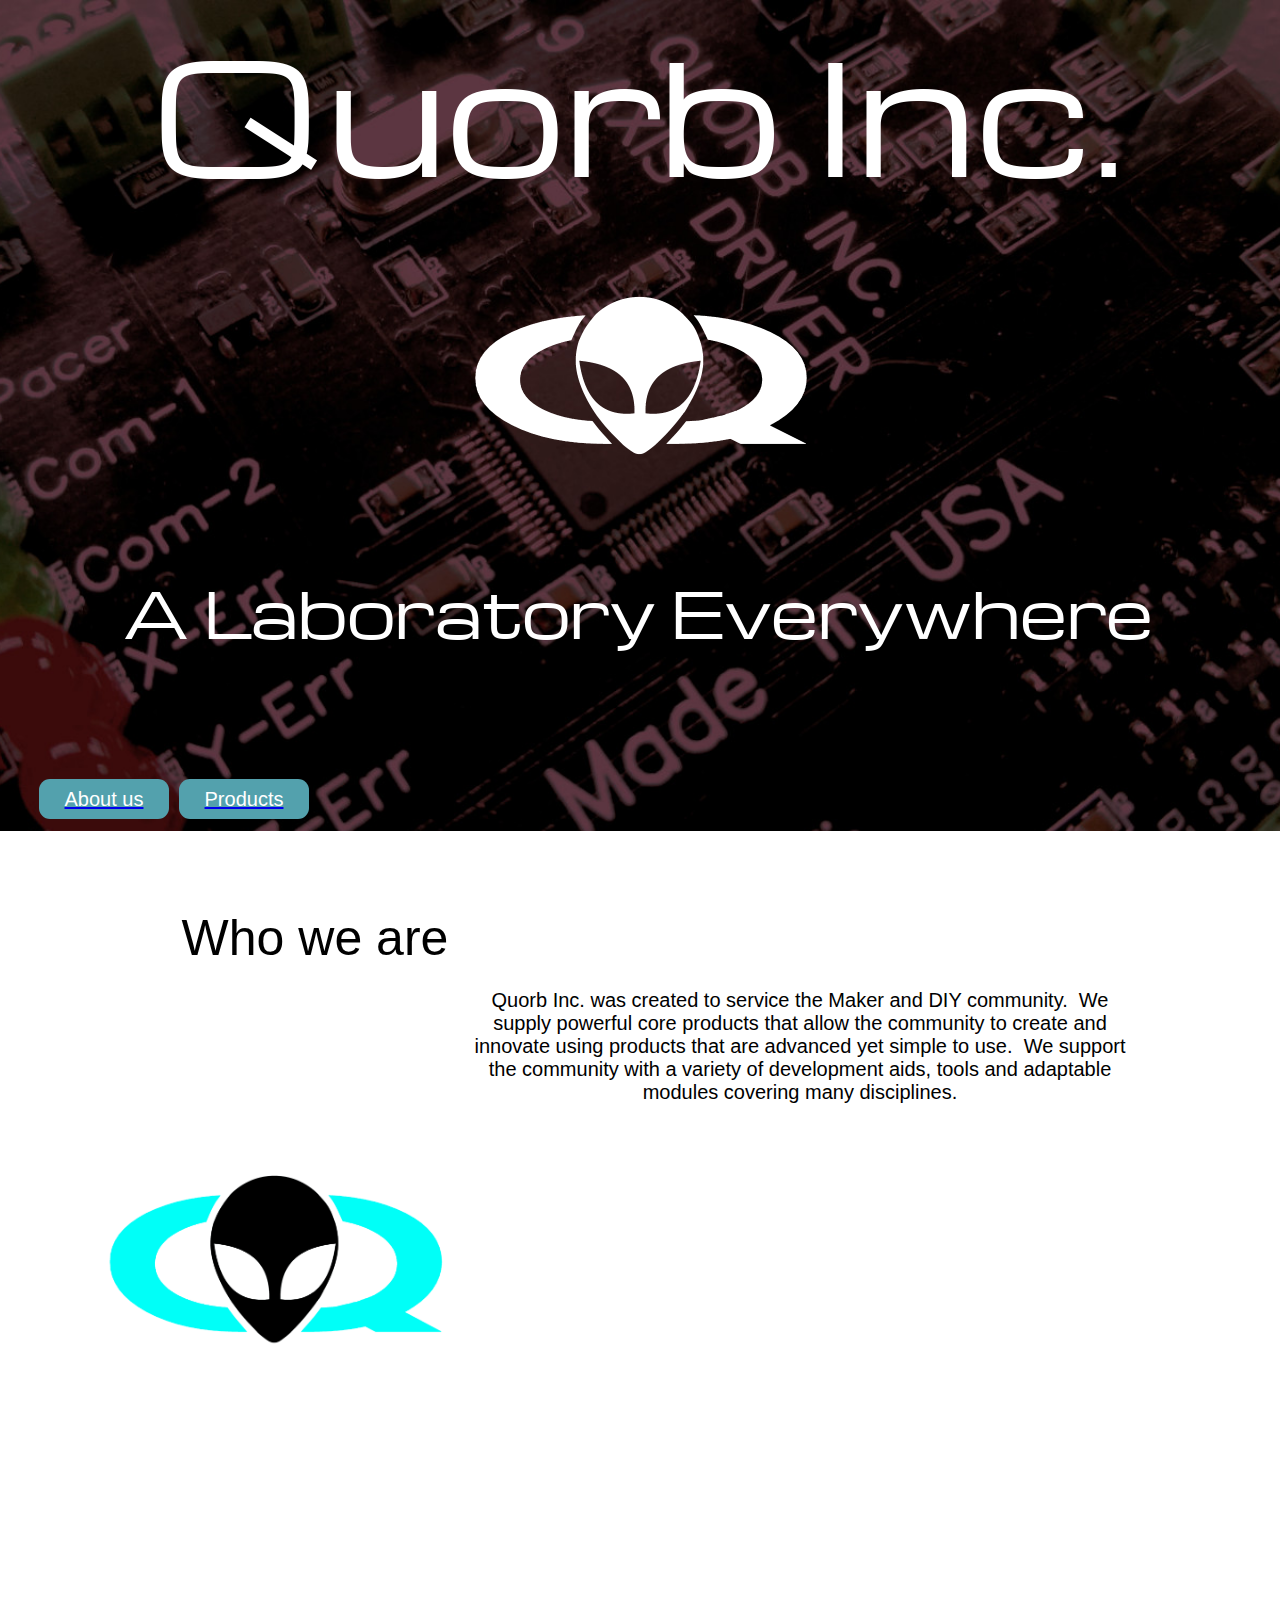
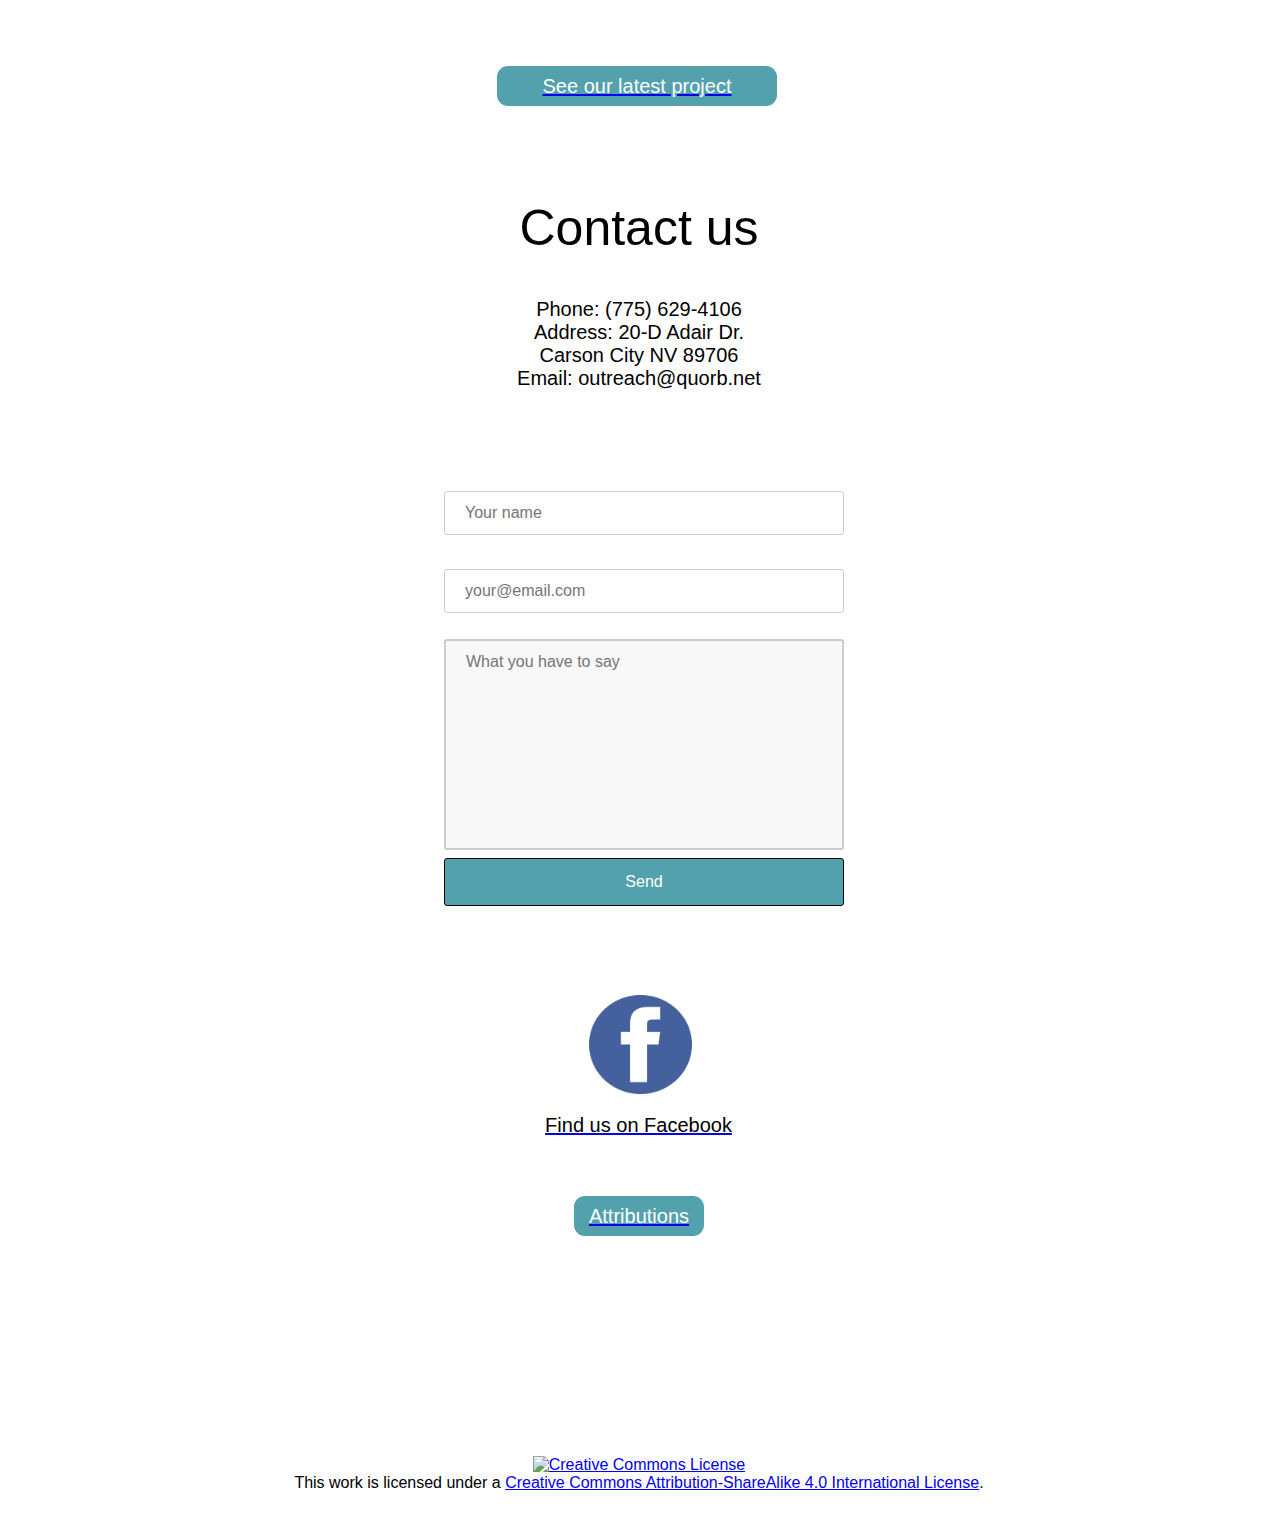
==== commit f8b856ed: "Batch update" ====
--- a/index.html
+++ b/index.html
@@ -250,11 +250,11 @@
 
 
 
-<meta name="website-width" content="1200"><meta name="description" content="The main website for Quorb Inc."><meta name="twitter:title" content="Quorb"><meta name="og:title" content="Quorb"><meta name="twitter:description" content="Quorb Inc. main page"><meta name="og:description" content="Quorb Inc. main page"><link href="https://db.onlinewebfonts.com/c/49441315ab9ce55176682715f25ea4b2?family=Microgramma+D" rel="stylesheet" class="silex-custom-font"><link href="https://db.onlinewebfonts.com/c/ca06625e0fa29f0f2104f0e54d01919b?family=MicrogrammaDEEBolExt" rel="stylesheet" class="silex-custom-font"><meta name="websiteUrl" content="quorb.net"><link href="https://fonts.googleapis.com/css?family=Roboto" rel="stylesheet" class="silex-custom-font"><link href="https://db.onlinewebfonts.com/c/53062a13ae4416854e325ea9f587cc1a?family=MicrogrammaDBolExt" rel="stylesheet" class="silex-custom-font"><meta name="hostingProvider" content="unifile"><meta name="twitter:card" content="summary"><script src="js/script.js" type="text/javascript"></script><link href="css/styles.css" rel="stylesheet" type="text/css">
+<meta name="website-width" content="1200"><meta name="description" content="The main website for Quorb Inc."><meta name="twitter:title" content="Quorb"><meta name="og:title" content="Quorb"><meta name="twitter:description" content="Quorb Inc. main page"><meta name="og:description" content="Quorb Inc. main page"><link href="https://db.onlinewebfonts.com/c/49441315ab9ce55176682715f25ea4b2?family=Microgramma+D" rel="stylesheet" class="silex-custom-font"><link href="https://db.onlinewebfonts.com/c/ca06625e0fa29f0f2104f0e54d01919b?family=MicrogrammaDEEBolExt" rel="stylesheet" class="silex-custom-font"><meta name="websiteUrl" content="quorb.net"><link href="https://fonts.googleapis.com/css?family=Roboto" rel="stylesheet" class="silex-custom-font"><link href="https://db.onlinewebfonts.com/c/53062a13ae4416854e325ea9f587cc1a?family=MicrogrammaDBolExt" rel="stylesheet" class="silex-custom-font"><meta name="hostingProvider" content="unifile"><meta name="viewport" content="width=device-width, initial-scale=1"><meta name="twitter:card" content="summary"><script src="js/script.js" type="text/javascript"></script><link href="css/styles.css" rel="stylesheet" type="text/css">
 <link href="//db.onlinewebfonts.com/c/ca06625e0fa29f0f2104f0e54d01919b?family=MicrogrammaDEEBolExt" rel="stylesheet" type="text/css">
     <style>body { opacity: 0; transition: .25s opacity ease; }</style></head>
 
-<body class="body-initial all-style silex-runtime silex-published" data-silex-type="container-element" style="">
+<body class="body-initial all-style enable-mobile silex-runtime silex-published" data-silex-type="container-element" style="">
     <div data-silex-type="container-element" class="container-element editable-style silex-id-1489143154958-1 section-element paged-element page-home paged-element-visible" style="">
         <div data-silex-type="container-element" class="editable-style silex-element-content website-width silex-id-1489143154957-0 silex-container-content container-element" style="">
 
@@ -524,7 +524,7 @@
 
 
                 </div>
-            </div><a href="https://www.facebook.com/Quorb-Inc-101513381287064" data-silex-type="image-element" class="editable-style silex-id-1592698516878-1 image-element" style=""><img src="assets/iconfinder_facebook_834722.png" class="silex-element-content"></a><a href="https://www.facebook.com/Quorb-Inc-101513381287064" data-silex-type="text-element" class="editable-style silex-id-1592698565817-2 text-element style-white-bg" style=""><div class="silex-element-content normal"><h3>Find us on Facebook<br></h3></div></a><div data-silex-type="html-element" class="editable-style silex-id-1572027968468-0 html-element silex-component silex-component-form silex-element-content-full-height" style=""><div class="silex-element-content"><form id="id_1596397955669_200" action="https://formspree.io/custserv@quorb.net" method="POST">
+            </div><a href="https://www.facebook.com/Quorb-Inc-101513381287064" data-silex-type="text-element" class="editable-style silex-id-1592698565817-2 text-element style-white-bg hide-on-mobile" style=""><div class="silex-element-content normal"><h3>Find us on Facebook<br></h3></div></a><div data-silex-type="html-element" class="editable-style silex-id-1572027968468-0 html-element silex-component silex-component-form silex-element-content-full-height" style=""><div class="silex-element-content"><form id="id_1596397955669_200" action="https://formspree.io/custserv@quorb.net" method="POST">
   
   <div>
     <label for="field1">Name</label>
@@ -547,7 +547,7 @@
 </form>
 <style>#id_1596397955669_200 input[type=text], select {width: 100%; padding: 12px 20px; margin: 8px 0; display: inline-block; border: 1px solid #ccc; border-radius: 3px; box-sizing: border-box;}#id_1596397955669_200 input[type=submit] {width: 100%; background-color: #53a1ad; color: #ffffff; padding: 14px 20px; margin: 8px 0; border: 1px solid #000000; border-radius: 3px; cursor: pointer;}#id_1596397955669_200 label {color: #ffffff;}#id_1596397955669_200 .fill-vertical {flex: 1 1 auto; display: flex; flex-direction: column;}#id_1596397955669_200 .fill-vertical textarea {flex: 1 1 auto; width: 100%; height: 150px; padding: 12px 20px; box-sizing: border-box; border: 2px solid #ccc; border-radius: 3px; background-color: #f8f8f8; font-size: 16px; resize: none;}#id_1596397955669_200 {border-radius: 3px; display: flex; flex-direction: column; justify-content: space-between; height: 100%;}</style>
 
-</div></div></div>
+</div></div><a href="https://www.facebook.com/Quorb-Inc-101513381287064" data-silex-type="image-element" class="editable-style silex-id-1592698516878-1 image-element" style=""><img src="assets/iconfinder_facebook_834722.png" class="silex-element-content"></a></div>
     </div><div data-silex-type="container-element" class="container-element editable-style section-element silex-id-1503276372215-12 paged-element page-home paged-element-visible">
         <div data-silex-type="container-element" class="editable-style silex-element-content website-width silex-container-content container-element silex-id-1503276372215-13" style="">
 
--- a/css/styles.css
+++ b/css/styles.css
@@ -1,15 +1,16 @@
 
 
 
-@font-face {font-family: 'utsaahregular'; src: url(url(url(https://editor.silex.me/ce/github/get/Qsite/master/utsaah.woff2'%20format('woff2,
- utsaah.woff')%20format('woff,
-    ../assets/utsaah.ttf')%20format('ttf)))); font-weight: normal; font-style: normal;}.normal {font-family: 'utsaahregular', sans-serif; font-weight: 300; font-size: 20px;}.style-white-bg h1 {font-family: 'utsaahregular', sans-serif; font-size: 100px; color: #000000;}.style-white-bg h2 {font-family: 'utsaahregular', sans-serif; font-weight: 500; font-size: 50px; color: #000000;}.style-white-bg h3 {font-family: 'utsaahregular', sans-serif; font-weight: 500; font-size: 20px; color: #000000;}.style-white-bg p {font-family: 'utsaahregular', sans-serif; font-weight: 500; font-size: 12px; color: #000000;}.style-pic-bg h1 {font-family: 'utsaahregular', sans-serif; font-size: 100px; color: #ffffff;}.style-pic-bg h2 {font-family: 'utsaahregular', sans-serif; font-weight: 500; font-size: 50px; color: #ffffff;}.style-pic-bg h3 {font-family: 'utsaahregular', sans-serif; font-weight: 500; font-size: 20px; color: #ffffff;}.style-pic-bg p {font-family: 'utsaahregular', sans-serif; font-weight: 500; font-size: 12px; color: #ffffff;}.style-item-description h3 {font-family: 'utsaahregular', sans-serif; font-weight: 500; font-size: 20px; color: #ffffff; text-align: justify;}.style-item-name h3 {font-family: 'utsaahregular', sans-serif; font-weight: 500; font-size: 30px; color: #ffffff;}.top-text .normal {color: white;}body.enable-mobile {padding: 0;}.silex-pages {display: none;}.heading1 {text-shadow: 2px -2px 5px rgba(0, 0, 0, 0.75); letter-spacing: -3px; font-size: 150px; font-weight: 700; line-height: 0px; margin-bottom: 0; text-transform: uppercase; text-rendering: optimizelegibility; color: #1ABC9C;}.heading2 {font-size: 36px; font-weight: 300; letter-spacing: -1; text-rendering: optimizelegibility; text-transform: uppercase;}.heading3 {font-size: 26px; font-weight: 300; text-rendering: optimizelegibility; text-transform: uppercase; color: #666666;}.go-down {cursor: pointer;}body .top-pic {left: 0; right: 0; width: auto;}.arrow .normal {font-size: 110px; line-height: 0px; color: white;}.middle-text .normal {color: white;}.button p {font-family: 'utsaahregular', sans-serif; font-weight: 500; font-size: 20px; color: white; line-height: 0px; background-color: #53A1AD;}.col>div {columns: 3; column-gap: 50px; -moz-columns: 2; -moz-column-gap: 50px; -webkit-columns: 3; -webkit-column-gap: 50px; text-align: justify;}#mc_embed_signup form {color: #000000 display: block; position: relative; text-align: left; padding: 10px 0 10px 3%;}#mc_embed_signup h2 {font-weight: bold; padding: 0; margin: 15px 0; font-size: 1.4em;}#mc_embed_signup input {border: 1px solid #ABB0B2; -webkit-border-radius: 3px; -moz-border-radius: 3px; border-radius: 3px;}#mc_embed_signup input[type=checkbox] {-webkit-appearance: checkbox;}#mc_embed_signup input[type=radio] {-webkit-appearance: radio;}#mc_embed_signup input:focus {border-color: #333;}#mc_embed_signup .button {clear: both; background-color: #53A1AD; border: 0 none; border-radius: 4px; transition: all 0.23s ease-in-out 0s; color: #FFFFFF; cursor: pointer; display: inline-block; font-size: 15px; font-weight: normal; height: 32px; line-height: 32px; margin: 0 5px 10px 0; padding: 0 22px; text-align: center; text-decoration: none; vertical-align: top; white-space: nowrap; width: auto;}#mc_embed_signup .button:hover {background-color: #777;}#mc_embed_signup .small-meta {font-size: 11px;}#mc_embed_signup .nowrap {white-space: nowrap;}#mc_embed_signup .mc-field-group {clear: left; position: relative; width: 96%; padding-bottom: 3%; min-height: 50px;}#mc_embed_signup .size1of2 {clear: none; float: left; display: inline-block; width: 46%; margin-right: 4%;}* html #mc_embed_signup .size1of2 {margin-right: 2%;}#mc_embed_signup .mc-field-group label {display: block; margin-bottom: 3px;}#mc_embed_signup .mc-field-group input {display: block; width: 100%; padding: 8px 0; text-indent: 2%;}#mc_embed_signup .mc-field-group select {display: inline-block; width: 99%; padding: 5px 0; margin-bottom: 2px;}#mc_embed_signup .datefield,
+@font-face {font-family: 'utsaahregular'; src: url(../assets/utsaah.woff2'%20format('woff2,
+    url('utsaah.woff') format('woff'),
+    url('utsaah.ttf') format('ttf'))); font-weight: normal; font-style: normal;}.normal {font-family: 'utsaahregular', sans-serif; font-weight: 300; font-size: 20px;}.style-white-bg h1 {font-family: 'utsaahregular', sans-serif; font-size: 100px; color: #000000;}.style-white-bg h2 {font-family: 'utsaahregular', sans-serif; font-weight: 500; font-size: 50px; color: #000000;}.style-white-bg h3 {font-family: 'utsaahregular', sans-serif; font-weight: 500; font-size: 20px; color: #000000;}.style-white-bg p {font-family: 'utsaahregular', sans-serif; font-weight: 500; font-size: 12px; color: #000000;}.style-pic-bg h1 {font-family: 'utsaahregular', sans-serif; font-size: 100px; color: #ffffff;}.style-pic-bg h2 {font-family: 'utsaahregular', sans-serif; font-weight: 500; font-size: 50px; color: #ffffff;}.style-pic-bg h3 {font-family: 'utsaahregular', sans-serif; font-weight: 500; font-size: 20px; color: #ffffff;}.style-pic-bg p {font-family: 'utsaahregular', sans-serif; font-weight: 500; font-size: 12px; color: #ffffff;}.style-item-description h3 {font-family: 'utsaahregular', sans-serif; font-weight: 500; font-size: 20px; color: #000000; text-align: justify;}.style-item-name h3 {font-family: 'utsaahregular', sans-serif; font-weight: 500; font-size: 30px; color: #000000;}.top-text .normal {color: white;}body.enable-mobile {padding: 0;}.silex-pages {display: none;}.heading1 {text-shadow: 2px -2px 5px rgba(0, 0, 0, 0.75); letter-spacing: -3px; font-size: 150px; font-weight: 700; line-height: 0px; margin-bottom: 0; text-transform: uppercase; text-rendering: optimizelegibility; color: #1ABC9C;}.heading2 {font-size: 36px; font-weight: 300; letter-spacing: -1; text-rendering: optimizelegibility; text-transform: uppercase;}.heading3 {font-size: 26px; font-weight: 300; text-rendering: optimizelegibility; text-transform: uppercase; color: #666666;}.go-down {cursor: pointer;}body .top-pic {left: 0; right: 0; width: auto;}.arrow .normal {font-size: 110px; line-height: 0px; color: white;}.middle-text .normal {color: white;}.button p {font-family: 'utsaahregular', sans-serif; font-weight: 500; font-size: 20px; color: white; line-height: 0px; background-color: #53A1AD;}.col>div {columns: 3; column-gap: 50px; -moz-columns: 2; -moz-column-gap: 50px; -webkit-columns: 3; -webkit-column-gap: 50px; text-align: justify;}#mc_embed_signup form {color: #000000 display: block; position: relative; text-align: left; padding: 10px 0 10px 3%;}#mc_embed_signup h2 {font-weight: bold; padding: 0; margin: 15px 0; font-size: 1.4em;}#mc_embed_signup input {border: 1px solid #ABB0B2; -webkit-border-radius: 3px; -moz-border-radius: 3px; border-radius: 3px;}#mc_embed_signup input[type=checkbox] {-webkit-appearance: checkbox;}#mc_embed_signup input[type=radio] {-webkit-appearance: radio;}#mc_embed_signup input:focus {border-color: #333;}#mc_embed_signup .button {clear: both; background-color: #53A1AD; border: 0 none; border-radius: 4px; transition: all 0.23s ease-in-out 0s; color: #FFFFFF; cursor: pointer; display: inline-block; font-size: 15px; font-weight: normal; height: 32px; line-height: 32px; margin: 0 5px 10px 0; padding: 0 22px; text-align: center; text-decoration: none; vertical-align: top; white-space: nowrap; width: auto;}#mc_embed_signup .button:hover {background-color: #777;}#mc_embed_signup .small-meta {font-size: 11px;}#mc_embed_signup .nowrap {white-space: nowrap;}#mc_embed_signup .mc-field-group {clear: left; position: relative; width: 96%; padding-bottom: 3%; min-height: 50px;}#mc_embed_signup .size1of2 {clear: none; float: left; display: inline-block; width: 46%; margin-right: 4%;}* html #mc_embed_signup .size1of2 {margin-right: 2%;}#mc_embed_signup .mc-field-group label {display: block; margin-bottom: 3px;}#mc_embed_signup .mc-field-group input {display: block; width: 100%; padding: 8px 0; text-indent: 2%;}#mc_embed_signup .mc-field-group select {display: inline-block; width: 99%; padding: 5px 0; margin-bottom: 2px;}#mc_embed_signup .datefield,
+
 #mc_embed_signup .phonefield-us {padding: 5px 0;}#mc_embed_signup .datefield input,
 #mc_embed_signup .phonefield-us input {display: inline; width: 60px; margin: 0 2px; letter-spacing: 1px; text-align: center; padding: 5px 0 2px 0;}#mc_embed_signup .phonefield-us .phonearea input,
 #mc_embed_signup .phonefield-us .phonedetail1 input {width: 40px;}#mc_embed_signup .datefield .monthfield input,
 #mc_embed_signup .datefield .dayfield input {width: 30px;}#mc_embed_signup .datefield label,
 #mc_embed_signup .phonefield-us label {display: none;}#mc_embed_signup .indicates-required {text-align: right; font-size: 11px; margin-right: 4%;}#mc_embed_signup .asterisk {color: #e85c41; font-size: 150%; font-weight: normal; position: relative; top: 5px;}#mc_embed_signup .clear {clear: both;}#mc_embed_signup .mc-field-group.input-group ul {margin: 0; padding: 5px 0; list-style: none;}#mc_embed_signup .mc-field-group.input-group ul li {display: block; padding: 3px 0; margin: 0;}#mc_embed_signup .mc-field-group.input-group label {display: inline;}#mc_embed_signup .mc-field-group.input-group input {display: inline; width: auto; border: none;}#mc_embed_signup div#mce-responses {float: left; top: -1.4em; padding: 0em .5em 0em .5em; overflow: hidden; width: 90%; margin: 0 5%; clear: both;}#mc_embed_signup div.response {margin: 1em 0; padding: 1em .5em .5em 0; font-weight: bold; float: left; top: -1.5em; z-index: 1; width: 80%;}#mc_embed_signup #mce-error-response {display: none;}#mc_embed_signup #mce-success-response {color: #529214; display: none;}#mc_embed_signup label.error {display: block; float: none; width: auto; margin-left: 1.05em; text-align: left; padding: .5em 0;}#mc-embedded-subscribe {clear: both; width: auto; display: block; margin: 1em 0 1em 5%;}#mc_embed_signup #num-subscribers {font-size: 1.1em;}#mc_embed_signup #num-subscribers span {padding: .5em; border: 1px solid #ccc; margin-right: .5em; font-weight: bold;}#mc_embed_signup #mc-embedded-subscribe-form div.mce_inline_error {display: inline-block; margin: 2px 0 1em 0; padding: 5px 10px; background-color: rgba(255, 255, 255, 0.85); -webkit-border-radius: 3px; -moz-border-radius: 3px; border-radius: 3px; font-size: 14px; font-weight: normal; z-index: 1; color: #e85c41;}#mc_embed_signup #mc-embedded-subscribe-form input.mce_inline_error {border: 2px solid #e85c41;}
-.body-initial {background-color: rgba(255,255,255,1); min-height: 20px;}.silex-id-1489143154958-1 {background-image: url(../assets/Quorb-board-magentashrunk2.jpg); background-position: center center; background-size: cover; background-repeat: no-repeat; background-color: transparent; min-width: 960px; background-attachment: fixed;}.silex-id-1489143154957-0 {min-height: 832px; background-color: transparent; top: 0px; left: 0px;}@media only screen and (max-width: 480px) {.silex-id-1489143154957-0 {top: 0px; left: 0px; width: 462px; min-height: 447px;}}.silex-id-1596247008723-1 {width: 1200px; min-height: 740px; top: 0px; left: -1px;}.silex-id-1596305492221-0 {width: 130px; top: 780px; left: -1px; background-color: rgba(83,161,173,1); border-top-left-radius: 11px; border-top-right-radius: 11px; border-bottom-right-radius: 11px; border-bottom-left-radius: 11px; min-height: 40px;}.silex-id-1596305517060-1 {width: 130px; top: 780px; left: 139px; background-color: rgb(83, 161, 173); border-top-left-radius: 11px; border-top-right-radius: 11px; border-bottom-right-radius: 11px; border-bottom-left-radius: 11px; min-height: 40px;}.silex-id-1489143327627-3 {top: 960px; left: 0px; background-color: transparent; min-width: 960px;}@media only screen and (max-width: 480px) {.silex-id-1489143327627-3 {top: 1020px; left: 0px;}}.silex-id-1489143327626-2 {min-height: 576px; background-color: transparent; top: 2px; left: 0px;}@media only screen and (max-width: 480px) {.silex-id-1489143327626-2 {min-height: 738px; width: 462px; top: 0px; left: 0px;}}.silex-id-1571668823112-0 {width: 342px; min-height: 161px; top: 37px; left: 104px;}@media only screen and (max-width: 480px) {.silex-id-1571668823112-0 {min-height: 55px; top: -577px; left: 8px; width: 316px;}}.silex-id-1440799193140-4 {width: 678px; top: 139px; left: 421px; min-height: 319px;}@media only screen and (max-width: 480px) {.silex-id-1440799193140-4 {min-height: 204px; top: 313px; left: -6px; width: 462px;}}.silex-id-1519071367565-0 {width: 382px; min-height: 175px; top: 345px; left: 50px;}@media only screen and (max-width: 480px) {.silex-id-1519071367565-0 {min-height: 175px; top: -287.9166259765625px; left: -39px; width: 382px;}}.silex-id-1489143411591-5 {background-color: transparent; background-image: url(../assets/derk%203d%20printer.jpg); background-position: center center; background-attachment: fixed; background-repeat: no-repeat; background-size: cover; min-width: 960px;}.silex-id-1489143411591-4 {min-height: 353px; background-color: transparent; top: 0px; left: 0px;}@media only screen and (max-width: 480px) {.silex-id-1489143411591-4 {min-height: 332px; top: 0px; left: 0px; width: 462px;}}.silex-id-1440800016088-6 {width: 1200px; top: 0px; left: -1px; min-height: 350px;}.silex-id-1591140978258-1 {width: 280px; top: 262px; left: 446px; background-color: rgb(83, 161, 173); border-top-left-radius: 11px; border-top-right-radius: 11px; border-bottom-right-radius: 11px; border-bottom-left-radius: 11px; min-height: 40px;}.silex-id-1489143528708-7 {top: 6637px; left: 0px; background-color: rgba(255,255,255,1); min-width: 960px;}@media only screen and (max-width: 480px) {.silex-id-1489143528708-7 {top: 2934px; left: 0px;}}.silex-id-1489143528708-6 {min-height: 1015px; background-color: rgba(255,255,255,1); top: 0px; left: 0px;}@media only screen and (max-width: 480px) {.silex-id-1489143528708-6 {min-height: 599px; width: 462px; top: 0px; left: 0px;}}.silex-id-1503414311592-1 {width: 1200px; min-height: 326px; top: 0px; left: -1px;}.silex-id-1592698516878-1 {width: 103px; min-height: 99px; top: 838px; left: 549px;}.silex-id-1592698565817-2 {width: 283px; min-height: 64px; top: 937px; left: 457px;}.silex-id-1572027968468-0 {width: 400px; height: 449px; background-color: transparent; top: 308px; left: 404px;}.silex-id-1503276372215-12 {background-color: transparent; background-image: url(../assets/darker%20cables.jpg); background-size: cover; background-repeat: no-repeat; background-position: top center; background-attachment: fixed;}.silex-id-1503276372215-13 {min-height: 286px; top: 0px; left: 0px;}.silex-id-1571241116402-12 {width: 130px; top: 25px; left: 534px; background-color: rgb(83, 161, 173); border-top-left-radius: 11px; border-top-right-radius: 11px; border-bottom-right-radius: 11px; border-bottom-left-radius: 11px; min-height: 40px;}.silex-id-1503956222060-5 {width: 1201px; min-height: 96px; top: 190px; left: -1px;}.silex-id-1571330050256-3 {width: 304px; min-height: 121px; background-color: transparent; top: 89px; left: 472px;}@media only screen and (max-width: 480px) {.silex-id-1571330050256-3 {min-height: 68px; top: 132px; left: -85px; width: 258px;}}.silex-id-1503350929296-2 {}.silex-id-1503350929295-1 {min-height: 60px; top: 240px; left: 0px;}.silex-id-1503955691990-1 {width: 1200px; background-color: transparent; min-height: 54px; top: 0px; left: -1px;}.silex-id-1571237739587-1 {background-color: rgba(83,161,173,1);}.silex-id-1571237739473-0 {min-height: 1586px; top: 0px; left: 0px;}.silex-id-1593033900700-9 {width: 1197px; min-height: 160px; top: 0px; left: 1px;}.silex-id-1571237820807-3 {width: 1203px; min-height: 96px; top: 256px; left: 1px;}.silex-id-1572029064214-2 {width: 1203px; min-height: 96px; top: 160px; left: 1px;}.silex-id-1596400993003-0 {width: 286px; min-height: 123px; top: 0px; left: -1px;}.silex-id-1596401308287-1 {width: 286px; min-height: 123px; top: 0px; left: -1px;}.silex-id-1592707287117-5 {background-image: url(../assets/derk%203d%20printer.jpg); background-repeat: no-repeat; background-position: center center; background-attachment: fixed; background-size: cover;}.silex-id-1592707286914-4 {min-height: 1787px; top: 0px; left: 0px;}.silex-id-1592707452732-6 {width: 1202px; min-height: 160px; top: 0px; left: -1px;}.silex-id-1592707607847-7 {width: 1202px; min-height: 278px; top: 160px; left: -1px;}.silex-id-1593017108171-1 {width: 499px; min-height: 456px; top: 458px; left: -1px;}.silex-id-1593017188281-2 {width: 704px; min-height: 457px; top: 458px; left: 498px;}.silex-id-1593017040135-0 {width: 708px; min-height: 439px; top: 920px; left: -1px;}.silex-id-1593017630819-3 {width: 485px; min-height: 435px; top: 920px; left: 707px;}.silex-id-1593017782396-4 {width: 1196px; min-height: 412px; top: 1369px; left: -1px;}.silex-id-1596401401483-3 {width: 286px; min-height: 123px; top: 0px; left: -1px;}.silex-id-1593020138463-8 {background-color: rgba(14,36,255,1);}.silex-id-1593020138330-7 {min-height: 2153px; background-color: rgba(14,36,255,1); top: 0px; left: 0px;}.silex-id-1594861804289-0 {width: 1202px; min-height: 160px; top: 0px; left: -1px;}.silex-id-1596401432797-4 {width: 286px; min-height: 123px; top: 0px; left: -1px;}.silex-id-1595878882960-12 {width: 300px; min-height: 225px; top: 256px; left: 849px;}.silex-id-1595878659118-11 {width: 300px; min-height: 96px; top: 160px; left: 849px;}.silex-id-1595875276405-1 {width: 300px; min-height: 225px; top: 256px; left: 49px;}.silex-id-1595877700182-6 {width: 300px; min-height: 96px; top: 160px; left: 449px;}.silex-id-1596405509218-9 {width: 300px; min-height: 96px; top: 160px; left: 49px;}.silex-id-1595878295602-8 {width: 300px; min-height: 225px; top: 256px; left: 449px;}.silex-id-1596407232809-11 {width: 1201px; min-height: 375.79998779296875px; background-color: rgb(255, 255, 255); top: 778px; left: 0px;}.silex-id-1596406587817-10 {width: 1202px; min-height: 223px; top: 553px; left: 0px;}.silex-id-1595879899676-15 {background-color: rgba(14,36,255,1);}.silex-id-1595879899554-14 {min-height: 1414px; top: 0px; left: 0px;}.silex-id-1595880023515-16 {width: 1202px; min-height: 160px; top: 0px; left: -1px;}.silex-id-1595981429534-0 {width: 640px; min-height: 460px; background-color: rgb(255, 255, 255); top: 130px; left: 281px;}.silex-id-1595880357340-18 {width: 1204px; min-height: 616px; top: 750px; left: -1px;}.silex-id-1596401471681-5 {width: 286px; min-height: 123px; top: 0px; left: -1px;}.silex-id-1596318464942-5 {background-color: rgba(14,36,255,1);}.silex-id-1596318464943-6 {min-height: 1582px; top: 0px; left: 0px;}.silex-id-1596318464943-7 {width: 1202px; min-height: 160px; top: 0px; left: -1px;}.silex-id-1596318465055-8 {width: 640px; min-height: 460px; background-color: rgb(255, 255, 255); top: 130px; left: 281px;}.silex-id-1596318465059-9 {width: 1204px; min-height: 744px; top: 730px; left: -1px;}.silex-id-1596401546983-7 {width: 286px; min-height: 123px; top: 0px; left: -1px;}.silex-id-1596324916421-0 {background-color: rgba(14,36,255,1);}.silex-id-1596324916421-1 {min-height: 1644px; top: 0px; left: 0px;}.silex-id-1596324916421-2 {width: 1202px; min-height: 160px; top: 0px; left: -1px;}.silex-id-1596324916533-3 {width: 640px; min-height: 460px; background-color: rgb(255, 255, 255); top: 130px; left: 281px;}.silex-id-1596324916545-4 {width: 1204px; min-height: 868px; top: 730px; left: -1px;}.silex-id-1596401565231-8 {width: 286px; min-height: 123px; top: 0px; left: -1px;}.silex-id-1596410439777-1 {background-color: rgba(160,160,160,1);}.silex-id-1596410439660-0 {min-height: 3434px; top: 0px; left: 0px;}.silex-id-1596410536268-2 {width: 513px; min-height: 231px; top: 0px; left: 344px;}.silex-id-1596410706107-3 {width: 1202px; min-height: 572px; top: 278px; left: -1px;}.silex-id-1596414248403-9 {width: 1202px; min-height: 297px; top: 1286px; left: -1px;}.silex-id-1596411114833-5 {width: 1202px; min-height: 375px; background-color: rgb(255, 255, 255); top: 857px; left: -1px;}.silex-id-1596415451385-13 {width: 400px; min-height: 338px; background-color: rgb(255, 255, 255); top: 1583px; left: 701px;}.silex-id-1596416084102-14 {width: 550px; min-height: 423px; top: 1921.0333251953125px; left: 651px;}.silex-id-1596414199755-8 {width: 550px; min-height: 423px; top: 1921.0333099365234px; left: -1px;}.silex-id-1596416714315-16 {width: 103px; min-height: 99px; top: 2344px; left: 549px;}.silex-id-1596415247659-12 {width: 400px; min-height: 338px; background-color: rgb(255, 255, 255); top: 1583px; left: 247px;}
+.body-initial {background-color: rgba(255,255,255,1); min-height: 20px;}.silex-id-1489143154958-1 {background-image: url(../assets/Quorb-board-magentashrunk2.jpg); background-position: center center; background-size: cover; background-repeat: no-repeat; background-color: transparent; min-width: 960px; background-attachment: fixed;}.silex-id-1489143154957-0 {min-height: 832px; background-color: transparent; top: 0px; left: 0px;}@media only screen and (max-width: 480px) {.silex-id-1489143154957-0 {top: 0px; left: 0px; width: 462px; min-height: 447px;}}.silex-id-1596247008723-1 {width: 1200px; min-height: 740px; top: 0px; left: -1px;}@media only screen and (max-width: 480px) {.silex-id-1596247008723-1 {min-height: 288px; top: 0px; left: 0px; width: 467px;}}.silex-id-1596305492221-0 {width: 130px; top: 780px; left: -1px; background-color: rgba(83,161,173,1); border-top-left-radius: 11px; border-top-right-radius: 11px; border-bottom-right-radius: 11px; border-bottom-left-radius: 11px; min-height: 40px;}.silex-id-1596305517060-1 {width: 130px; top: 780px; left: 139px; background-color: rgb(83, 161, 173); border-top-left-radius: 11px; border-top-right-radius: 11px; border-bottom-right-radius: 11px; border-bottom-left-radius: 11px; min-height: 40px;}.silex-id-1489143327627-3 {top: 960px; left: 0px; background-color: transparent; min-width: 960px;}@media only screen and (max-width: 480px) {.silex-id-1489143327627-3 {top: 1020px; left: 0px;}}.silex-id-1489143327626-2 {min-height: 576px; background-color: transparent; top: 2px; left: 0px;}@media only screen and (max-width: 480px) {.silex-id-1489143327626-2 {min-height: 738px; width: 462px; top: 0px; left: 0px;}}.silex-id-1571668823112-0 {width: 342px; min-height: 161px; top: 37px; left: 104px;}@media only screen and (max-width: 480px) {.silex-id-1571668823112-0 {min-height: 55px; top: -577px; left: 8px; width: 316px;}}.silex-id-1440799193140-4 {width: 678px; top: 139px; left: 421px; min-height: 319px;}@media only screen and (max-width: 480px) {.silex-id-1440799193140-4 {min-height: 204px; top: 313px; left: -6px; width: 462px;}}.silex-id-1519071367565-0 {width: 382px; min-height: 175px; top: 345px; left: 50px;}@media only screen and (max-width: 480px) {.silex-id-1519071367565-0 {min-height: 175px; top: -287.9166259765625px; left: -39px; width: 382px;}}.silex-id-1489143411591-5 {background-color: transparent; background-image: url(../assets/derk%203d%20printer.jpg); background-position: center center; background-attachment: fixed; background-repeat: no-repeat; background-size: cover; min-width: 960px;}.silex-id-1489143411591-4 {min-height: 353px; background-color: transparent; top: 0px; left: 0px;}@media only screen and (max-width: 480px) {.silex-id-1489143411591-4 {min-height: 332px; top: 0px; left: 0px; width: 462px;}}.silex-id-1440800016088-6 {width: 1200px; top: 0px; left: -1px; min-height: 350px;}.silex-id-1591140978258-1 {width: 280px; top: 261px; left: 457px; background-color: rgb(83, 161, 173); border-top-left-radius: 11px; border-top-right-radius: 11px; border-bottom-right-radius: 11px; border-bottom-left-radius: 11px; min-height: 40px;}.silex-id-1489143528708-7 {top: 6637px; left: 0px; background-color: rgba(255,255,255,1); min-width: 960px;}@media only screen and (max-width: 480px) {.silex-id-1489143528708-7 {top: 2934px; left: 0px;}}.silex-id-1489143528708-6 {min-height: 1015px; background-color: rgba(255,255,255,1); top: 0px; left: 0px;}@media only screen and (max-width: 480px) {.silex-id-1489143528708-6 {min-height: 916px; width: 467px; top: 0px; left: 0px;}}.silex-id-1503414311592-1 {width: 1200px; min-height: 326px; top: 0px; left: -1px;}.silex-id-1592698565817-2 {width: 283px; min-height: 64px; top: 937px; left: 457px;}@media only screen and (max-width: 480px) {.silex-id-1592698565817-2 {min-height: 64px; top: 0px; left: 0px; width: 283px;}}.silex-id-1572027968468-0 {width: 400px; height: 449px; background-color: transparent; top: 308px; left: 404px;}.silex-id-1592698516878-1 {width: 103px; min-height: 99px; top: 838px; left: 549px;}@media only screen and (max-width: 480px) {.silex-id-1592698516878-1 {min-height: 99px; top: -673.8334350585938px; left: -4px; width: 103px;}}.silex-id-1503276372215-12 {background-color: transparent; background-image: url(../assets/darker%20cables.jpg); background-size: cover; background-repeat: no-repeat; background-position: top center; background-attachment: fixed;}.silex-id-1503276372215-13 {min-height: 286px; top: 0px; left: 0px;}.silex-id-1571241116402-12 {width: 130px; top: 25px; left: 534px; background-color: rgb(83, 161, 173); border-top-left-radius: 11px; border-top-right-radius: 11px; border-bottom-right-radius: 11px; border-bottom-left-radius: 11px; min-height: 40px;}.silex-id-1503956222060-5 {width: 1201px; min-height: 96px; top: 190px; left: -1px;}.silex-id-1571330050256-3 {width: 304px; min-height: 121px; background-color: transparent; top: 89px; left: 472px;}@media only screen and (max-width: 480px) {.silex-id-1571330050256-3 {min-height: 68px; top: 132px; left: -85px; width: 258px;}}.silex-id-1503350929296-2 {}.silex-id-1503350929295-1 {min-height: 60px; top: 240px; left: 0px;}.silex-id-1503955691990-1 {width: 1200px; background-color: transparent; min-height: 54px; top: 0px; left: -1px;}.silex-id-1571237739587-1 {background-color: rgba(83,161,173,1);}.silex-id-1596410439777-1 {background-color: rgba(160,160,160,1);}.silex-id-1596410439660-0 {min-height: 3434px; top: 0px; left: 0px;}.silex-id-1596410536268-2 {width: 513px; min-height: 231px; top: 0px; left: 344px;}.silex-id-1596410706107-3 {width: 1202px; min-height: 572px; top: 278px; left: -1px;}.silex-id-1596414248403-9 {width: 1202px; min-height: 297px; top: 1286px; left: -1px;}.silex-id-1596411114833-5 {width: 1202px; min-height: 375px; background-color: rgb(255, 255, 255); top: 857px; left: -1px;}.silex-id-1596415451385-13 {width: 400px; min-height: 300px; background-color: rgb(255, 255, 255); top: 1583px; left: 701px;}.silex-id-1596416084102-14 {width: 550px; min-height: 423px; top: 1921.0333251953125px; left: 651px;}.silex-id-1596414199755-8 {width: 550px; min-height: 423px; top: 1921.0333099365234px; left: -1px;}.silex-id-1596456960654-0 {width: 400px; min-height: 300px; top: 1578px; left: 99px;}.silex-id-1596416714315-16 {width: 103px; min-height: 99px; top: 2344px; left: 549px;}@media only screen and (max-width: 480px) {.silex-id-1596416714315-16 {min-height: 99px; top: 8.099853515625px; left: 9px; width: 103px;}}.silex-id-1596457620514-2 {background-image: url(../assets/Quorb-board-magentashrunk2.jpg); background-repeat: no-repeat; background-attachment: fixed; background-size: cover;}.silex-id-1596457620397-1 {min-height: 310px; top: 0px; left: 0px;}.silex-id-1596459828484-11 {width: 1200px; min-height: 300px; top: 0px; left: 1px;}@media only screen and (max-width: 480px) {.silex-id-1596459828484-11 {min-height: 117px; top: 0px; left: 0px; width: 467px;}}.silex-id-1596457630449-9 {width: 286px; min-height: 123px; top: 177px; left: 457px;}.silex-id-1596457630303-3 {background-color: transparent;}.silex-id-1596457630303-4 {min-height: 1578px; top: 8px; left: 0px;}@media only screen and (max-width: 480px) {.silex-id-1596457630303-4 {min-height: 217px; top: 0px; left: 0px; width: 467px;}}.silex-id-1596457630439-8 {width: 286px; min-height: 123px; top: 0px; left: -1px;}.silex-id-1596457630430-7 {width: 1203px; min-height: 96px; top: 0px; left: 1px;}@media only screen and (max-width: 480px) {.silex-id-1596457630430-7 {min-height: 96px; top: -349px; left: 3px; width: 467px;}}.silex-id-1596457630420-6 {width: 1203px; min-height: 96px; top: 96px; left: 1px;}.silex-id-1596460283084-12 {background-image: url(../assets/Quorb-board-magentashrunk2.jpg); background-repeat: no-repeat; background-attachment: fixed; background-size: cover; background-position: center center;}.silex-id-1596460283084-13 {min-height: 310px; top: 0px; left: 0px;}.silex-id-1596460455808-26 {width: 1200px; min-height: 300px; top: 0px; left: -1px;}@media only screen and (max-width: 480px) {.silex-id-1596460455808-26 {min-height: 117px; top: 0px; left: 0px; width: 467px;}}.silex-id-1596475036290-94 {width: 286px; min-height: 123px; top: 177px; left: 457px;}.silex-id-1596460298119-16 {background-repeat: no-repeat; background-position: center center; background-attachment: fixed; background-size: cover; background-color: transparent;}.silex-id-1596460298119-17 {min-height: 279px; top: 0px; left: 0px;}.silex-id-1596460298263-19 {width: 1202px; min-height: 278px; top: 0px; left: -1px;}.silex-id-1596460674675-27 {background-image: url(../assets/derk%203d%20printer.jpg); background-repeat: no-repeat; background-position: center center; background-attachment: fixed; background-size: cover;}.silex-id-1596460674676-28 {min-height: 485px; top: 0px; left: 0px;}.silex-id-1596460674856-30 {width: 704px; min-height: 457px; top: 0px; left: 498px;}.silex-id-1596460674874-31 {width: 499px; min-height: 456px; top: 0px; left: -1px;}.silex-id-1596461109787-35 {background-repeat: no-repeat; background-position: center center; background-attachment: fixed; background-size: cover;}.silex-id-1596461109787-36 {min-height: 435px; top: 0px; left: 0px;}.silex-id-1596461109972-40 {width: 708px; min-height: 439px; top: 0px; left: -1px;}.silex-id-1596461109957-39 {width: 485px; min-height: 435px; top: 0px; left: 716px;}.silex-id-1596461720418-43 {background-image: url(../assets/darker%20cables.jpg); background-attachment: fixed; background-repeat: no-repeat;}.silex-id-1596461720194-42 {min-height: 430px; top: 0px; left: 0px;}.silex-id-1596461109987-41 {width: 1204px; min-height: 412px; top: 0px; left: -1px;}.silex-id-1596462295146-44 {background-image: url(../assets/Quorb-board-magentashrunk2.jpg); background-repeat: no-repeat; background-attachment: fixed; background-size: cover;}.silex-id-1596462295146-45 {min-height: 310px; top: 0px; left: 0px;}.silex-id-1596462712607-60 {width: 1200px; min-height: 300px; top: 0px; left: 0px;}@media only screen and (max-width: 480px) {.silex-id-1596462712607-60 {min-height: 117px; top: 0px; left: 0px; width: 467px;}}.silex-id-1596475133927-96 {width: 286px; min-height: 123px; top: 177px; left: 457px;}.silex-id-1596462303007-48 {background-color: transparent;}.silex-id-1596462303007-49 {min-height: 1066px; background-color: transparent; top: 0px; left: 0px;}.silex-id-1596462303161-53 {width: 300px; min-height: 96px; top: 0px; left: 849px;}@media only screen and (max-width: 480px) {.silex-id-1596462303161-53 {min-height: 96px; top: -294px; left: -20px; width: 300px;}}.silex-id-1596462303147-52 {width: 300px; min-height: 225px; top: 96px; left: 849px;}@media only screen and (max-width: 480px) {.silex-id-1596462303147-52 {min-height: 225px; top: -1349px; left: -17px; width: 300px;}}.silex-id-1596462303194-55 {width: 300px; min-height: 96px; top: 0px; left: 449px;}.silex-id-1596462303228-57 {width: 300px; min-height: 225px; top: 96px; left: 449px;}.silex-id-1596462303211-56 {width: 300px; min-height: 96px; top: 0px; left: 49px;}.silex-id-1596462303175-54 {width: 300px; min-height: 225px; top: 96px; left: 49px;}.silex-id-1596462303260-59 {width: 1202px; min-height: 223px; top: 337px; left: 0px;}.silex-id-1596462303244-58 {width: 1201px; min-height: 375px; background-color: rgb(255, 255, 255); top: 560px; left: 0px;}.silex-id-1596471571945-61 {background-image: url(../assets/Quorb-board-magentashrunk2.jpg); background-repeat: no-repeat; background-attachment: fixed; background-size: cover;}.silex-id-1596471571945-62 {min-height: 310px; top: 0px; left: 0px;}.silex-id-1596471832627-71 {width: 1200px; min-height: 300px; top: 0px; left: -1px;}@media only screen and (max-width: 480px) {.silex-id-1596471832627-71 {min-height: 117px; top: 0px; left: 0px; width: 467px;}}.silex-id-1596475245024-98 {width: 286px; min-height: 123px; top: 177px; left: 457px;}.silex-id-1596471583978-65 {background-color: transparent;}.silex-id-1596471583978-66 {min-height: 1800px; top: 0px; left: 0px;}.silex-id-1596471584096-68 {width: 640px; min-height: 460px; background-color: rgb(255, 255, 255); top: 130px; left: 281px;}.silex-id-1596471584112-69 {width: 1200px; min-height: 798px; top: 750px; left: -1px;}.silex-id-1596472097792-72 {background-image: url(../assets/Quorb-board-magentashrunk2.jpg); background-repeat: no-repeat; background-attachment: fixed; background-size: cover;}.silex-id-1596472097792-73 {min-height: 310px; top: 0px; left: 0px;}.silex-id-1596472367292-82 {width: 1200px; min-height: 300px; top: 0px; left: -1px;}@media only screen and (max-width: 480px) {.silex-id-1596472367292-82 {min-height: 117px; top: -106px; left: -2px; width: 467px;}}.silex-id-1596475313552-100 {width: 286px; min-height: 123px; top: 177px; left: 457px;}.silex-id-1596472107312-76 {background-color: transparent;}.silex-id-1596472107313-77 {min-height: 1800px; top: 0px; left: 0px;}.silex-id-1596472107432-79 {width: 640px; min-height: 460px; background-color: rgb(255, 255, 255); top: 130px; left: 281px;}.silex-id-1596472107444-80 {width: 1200px; min-height: 760px; top: 730px; left: -1px;}.silex-id-1596472557284-83 {background-image: url(../assets/Quorb-board-magentashrunk2.jpg); background-repeat: no-repeat; background-attachment: fixed; background-size: cover;}.silex-id-1596472557284-84 {min-height: 310px; top: 0px; left: 0px;}.silex-id-1596472784255-92 {width: 1200px; min-height: 300px; top: 0px; left: -1px;}@media only screen and (max-width: 480px) {.silex-id-1596472784255-92 {min-height: 117px; top: 0px; left: 0px; width: 467px;}}.silex-id-1596475409783-102 {width: 286px; min-height: 123px; top: 177px; left: 457px;}.silex-id-1596472563293-86 {background-color: transparent;}.silex-id-1596472563293-87 {min-height: 1799px; top: 0px; left: 0px;}.silex-id-1596472563417-89 {width: 640px; min-height: 460px; background-color: rgb(255, 255, 255); top: 130px; left: 281px;}.silex-id-1596472563429-90 {width: 1200px; min-height: 849px; top: 730px; left: -1px;}
 h1 {font-weight: bold; font-size: 150px; color: #ffffff; text-align: center;}h2 {color: #ffffff;}.text-element > .silex-element-content {font-size: 25px; text-align: center;}p {font-style: normal; font-weight: 600; font-size: 20px;}b {font-size: 40px;}@media only screen and (max-width: 480px) {h1 {font-size: 80px; color: #ffffff;}h2 {color: #ffffff;}p {font-size: 40px;}b {font-size: 40px;}}
 .website-width {width: 1200px;}
 .style-sub-title h1 {font-size: 100px;}.style-sub-title.text-element > .silex-element-content {font-family: 'Michroma', sans-serif;}
@@ -26,4 +27,14 @@
 #mc_embed_signup input.mce_inline_error {border-color: #6B0505;}#mc_embed_signup div.mce_inline_error {margin: 0 0 1em 0; padding: 5px 10px; background-color: #6B0505; font-weight: bold; z-index: 1; color: #fff;}
 #mc_embed_signup input.mce_inline_error {border-color: #6B0505;}#mc_embed_signup div.mce_inline_error {margin: 0 0 1em 0; padding: 5px 10px; background-color: #6B0505; font-weight: bold; z-index: 1; color: #fff;}
 #mc_embed_signup input.mce_inline_error {border-color: #6B0505;}#mc_embed_signup div.mce_inline_error {margin: 0 0 1em 0; padding: 5px 10px; background-color: #6B0505; font-weight: bold; z-index: 1; color: #fff;}
+#mc_embed_signup input.mce_inline_error {border-color: #6B0505;}#mc_embed_signup div.mce_inline_error {margin: 0 0 1em 0; padding: 5px 10px; background-color: #6B0505; font-weight: bold; z-index: 1; color: #fff;}
+#mc_embed_signup input.mce_inline_error {border-color: #6B0505;}#mc_embed_signup div.mce_inline_error {margin: 0 0 1em 0; padding: 5px 10px; background-color: #6B0505; font-weight: bold; z-index: 1; color: #fff;}
+#mc_embed_signup input.mce_inline_error {border-color: #6B0505;}#mc_embed_signup div.mce_inline_error {margin: 0 0 1em 0; padding: 5px 10px; background-color: #6B0505; font-weight: bold; z-index: 1; color: #fff;}
+#mc_embed_signup input.mce_inline_error {border-color: #6B0505;}#mc_embed_signup div.mce_inline_error {margin: 0 0 1em 0; padding: 5px 10px; background-color: #6B0505; font-weight: bold; z-index: 1; color: #fff;}
+#mc_embed_signup input.mce_inline_error {border-color: #6B0505;}#mc_embed_signup div.mce_inline_error {margin: 0 0 1em 0; padding: 5px 10px; background-color: #6B0505; font-weight: bold; z-index: 1; color: #fff;}
+#mc_embed_signup input.mce_inline_error {border-color: #6B0505;}#mc_embed_signup div.mce_inline_error {margin: 0 0 1em 0; padding: 5px 10px; background-color: #6B0505; font-weight: bold; z-index: 1; color: #fff;}
+#mc_embed_signup input.mce_inline_error {border-color: #6B0505;}#mc_embed_signup div.mce_inline_error {margin: 0 0 1em 0; padding: 5px 10px; background-color: #6B0505; font-weight: bold; z-index: 1; color: #fff;}
+#mc_embed_signup input.mce_inline_error {border-color: #6B0505;}#mc_embed_signup div.mce_inline_error {margin: 0 0 1em 0; padding: 5px 10px; background-color: #6B0505; font-weight: bold; z-index: 1; color: #fff;}
+#mc_embed_signup input.mce_inline_error {border-color: #6B0505;}#mc_embed_signup div.mce_inline_error {margin: 0 0 1em 0; padding: 5px 10px; background-color: #6B0505; font-weight: bold; z-index: 1; color: #fff;}
+#mc_embed_signup input.mce_inline_error {border-color: #6B0505;}#mc_embed_signup div.mce_inline_error {margin: 0 0 1em 0; padding: 5px 10px; background-color: #6B0505; font-weight: bold; z-index: 1; color: #fff;}
 #mc_embed_signup input.mce_inline_error {border-color: #6B0505;}#mc_embed_signup div.mce_inline_error {margin: 0 0 1em 0; padding: 5px 10px; background-color: #6B0505; font-weight: bold; z-index: 1; color: #fff;}body.silex-runtime {opacity: 1;}
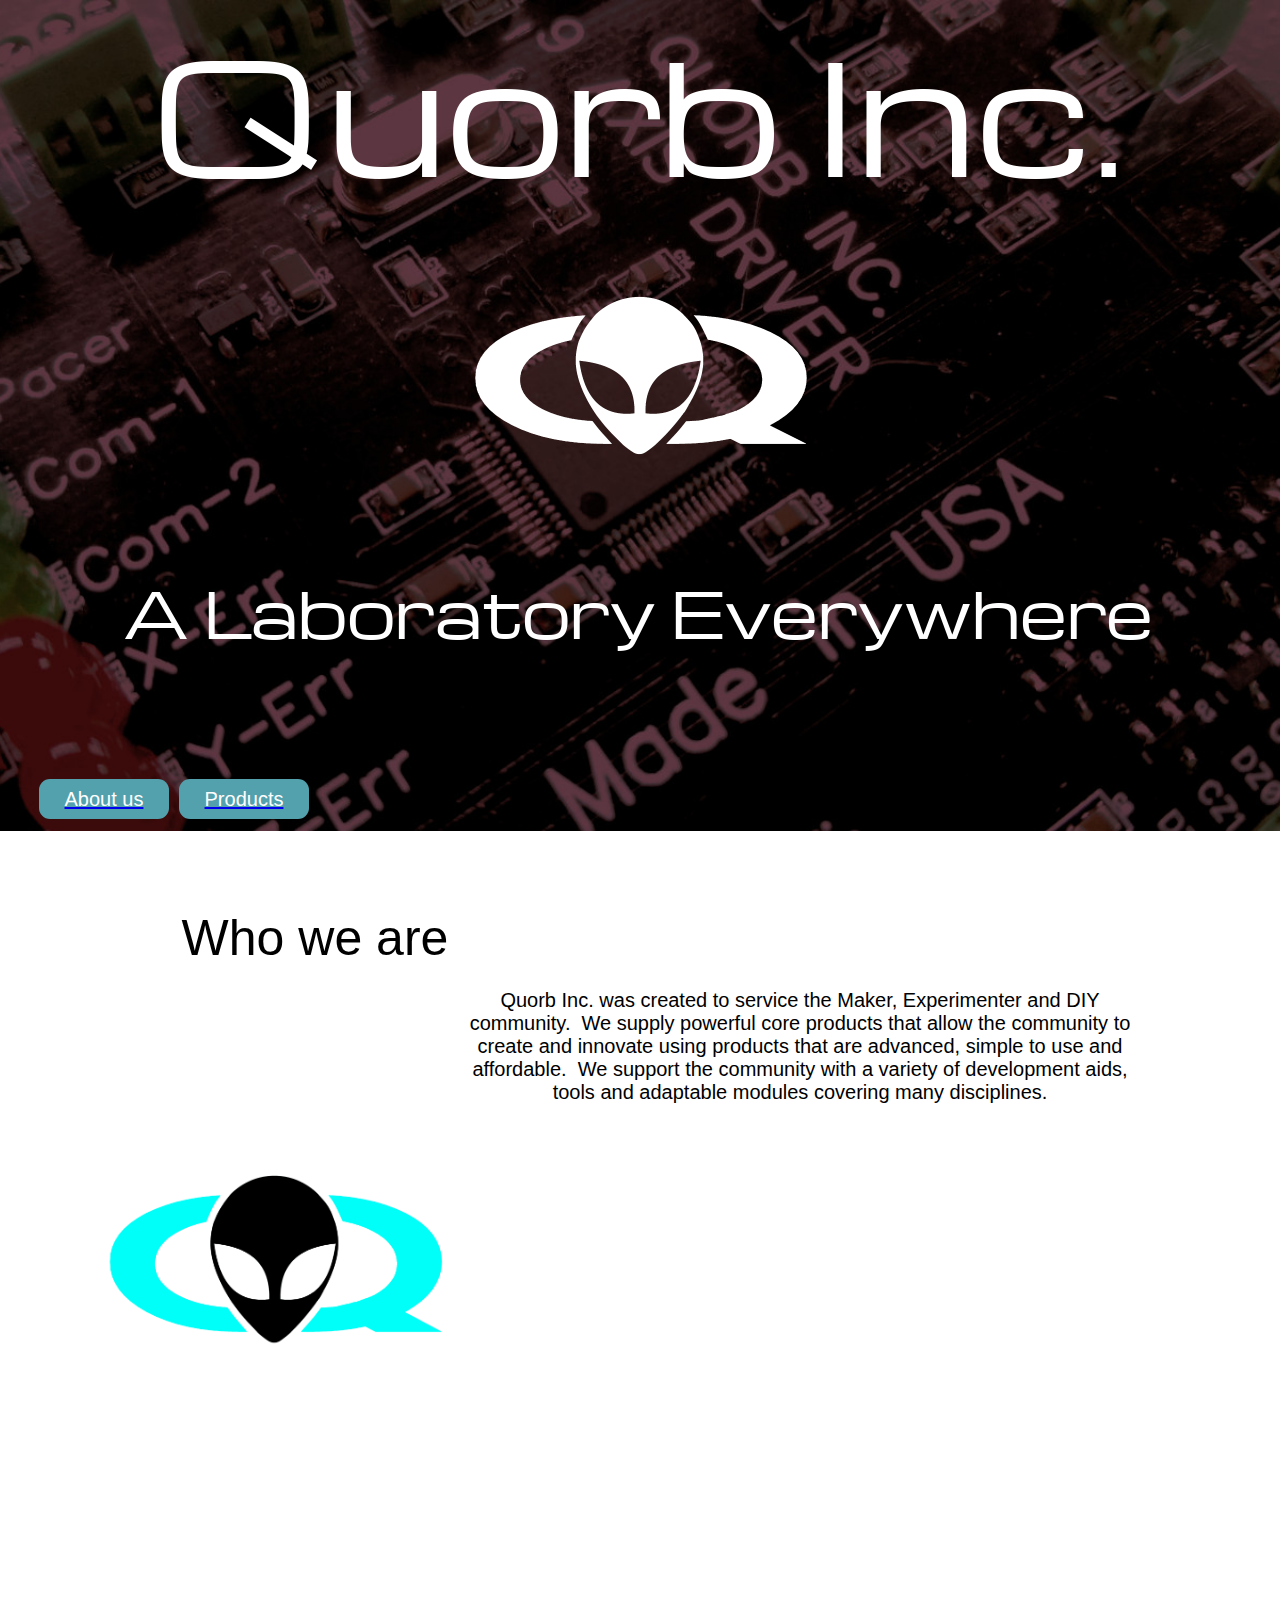
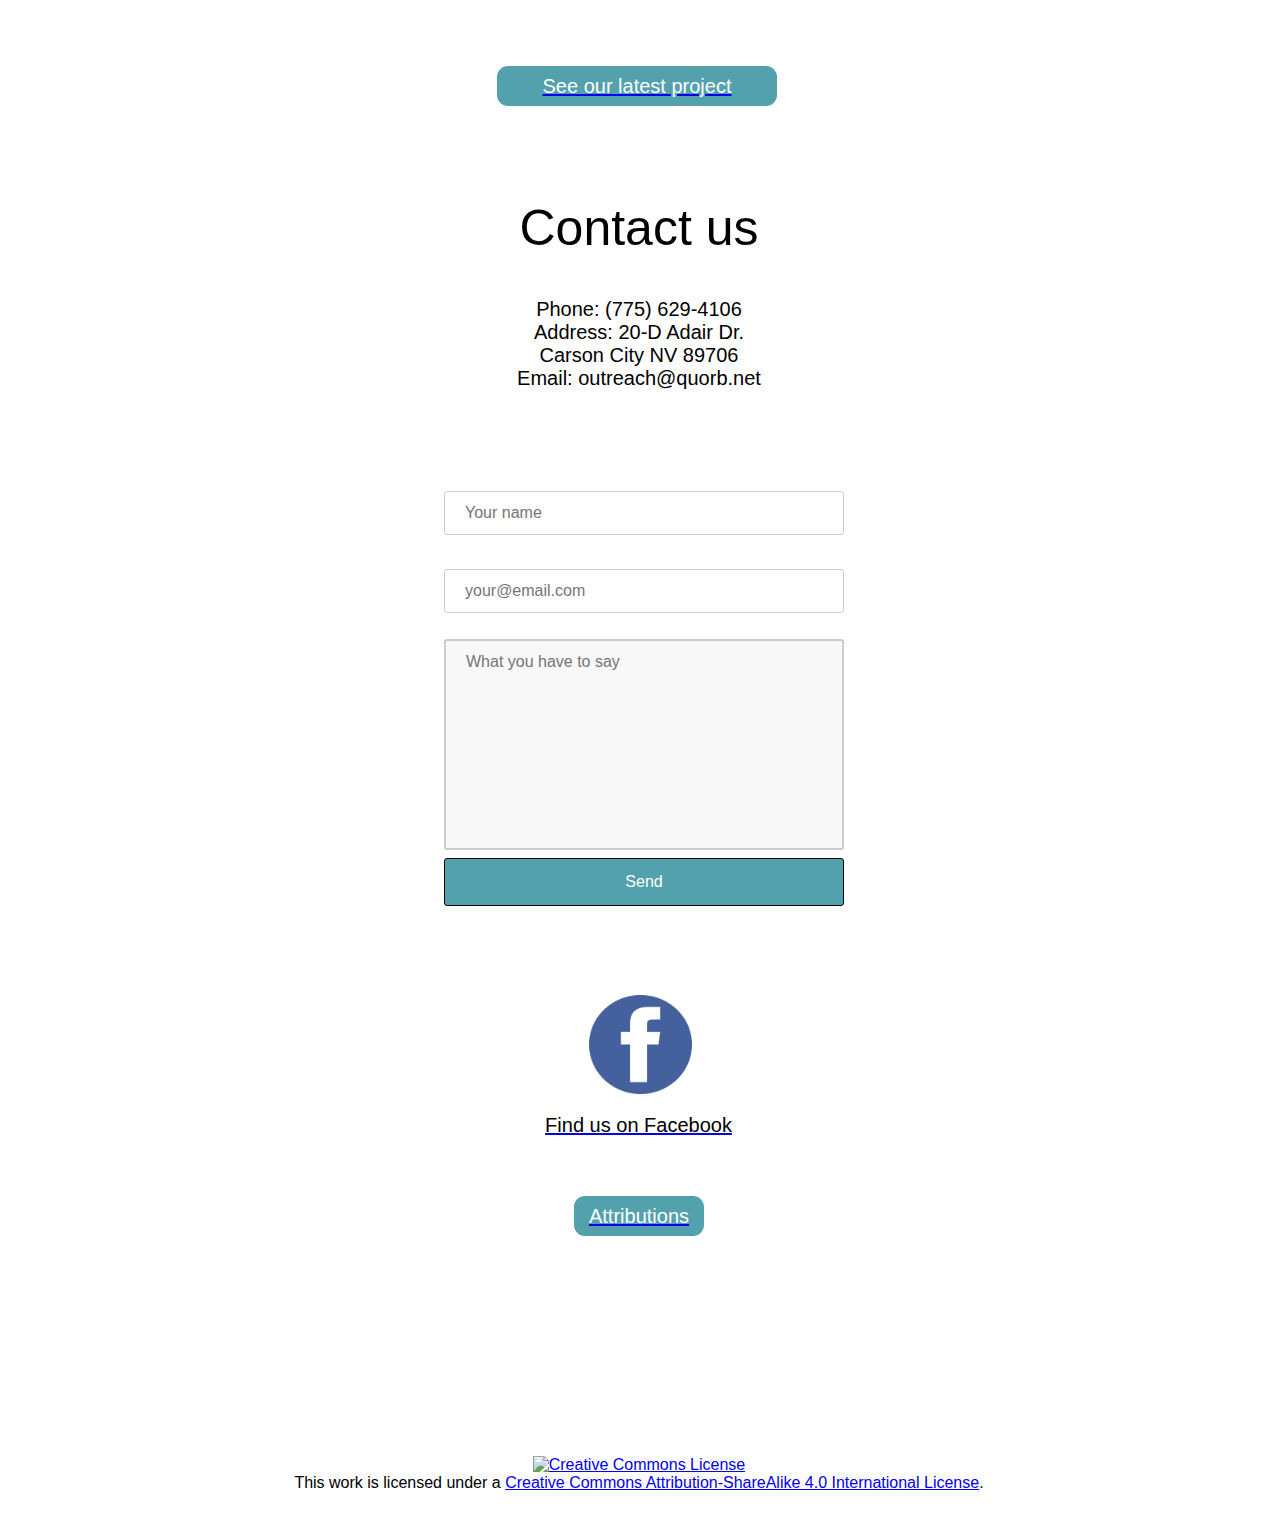
==== commit 6f44ffcd: "Batch update" ====
--- a/index.html
+++ b/index.html
@@ -293,7 +293,7 @@
 
         <div data-silex-type="text-element" class="editable-style silex-id-1571668823112-0 text-element paged-element page-home style-white-bg paged-element-visible" style=""><div class="silex-element-content normal">  <h2>  <u><b></b></u>Who we are<br></h2><b></b></div></div><div class="editable-style silex-id-1440799193140-4 text-element paged-element page-home style-white-bg paged-element-visible" data-silex-type="text-element" style="">
                 <div class="silex-element-content normal">
-                    <h3>Quorb Inc. was created to service the Maker and DIY community.&nbsp; We supply powerful core products that allow the community to create and innovate using products that are advanced yet simple to use.&nbsp; We support the community with a variety of development aids, tools and adaptable modules covering many disciplines.<br></h3></div>
+                    <h3>Quorb Inc. was created to service the Maker, Experimenter and DIY community.&nbsp; We supply powerful core products that allow the community to create and innovate using products that are advanced, simple to use and affordable.&nbsp; We support the community with a variety of development aids, tools and adaptable modules covering many disciplines.<br></h3></div>
             </div><div data-silex-type="image-element" class="editable-style silex-id-1519071367565-0 image-element paged-element page-home paged-element-visible" style=""><img src="assets/Q%20Logo%20ColorB.png" class="silex-element-content"></div></div>
     </div>
 
@@ -467,7 +467,7 @@
 
 
                     </h3>
-                     <h3>we are an organization dedicated to fostering technological advancement
+                     <h3>We are an organization dedicated to fostering technological advancement
 and scientific discovery in every setting, be it in a lab, a business,
 or even your own garage. </h3><p><br></p><p>
 
--- a/css/styles.css
+++ b/css/styles.css
@@ -1,16 +1,16 @@
 
 
 
-@font-face {font-family: 'utsaahregular'; src: url(../assets/utsaah.woff2'%20format('woff2,
+@font-face {font-family: 'michromaregular'; src: url(../assets/utsaah.woff2'%20format('woff2,
     url('utsaah.woff') format('woff'),
-    url('utsaah.ttf') format('ttf'))); font-weight: normal; font-style: normal;}.normal {font-family: 'utsaahregular', sans-serif; font-weight: 300; font-size: 20px;}.style-white-bg h1 {font-family: 'utsaahregular', sans-serif; font-size: 100px; color: #000000;}.style-white-bg h2 {font-family: 'utsaahregular', sans-serif; font-weight: 500; font-size: 50px; color: #000000;}.style-white-bg h3 {font-family: 'utsaahregular', sans-serif; font-weight: 500; font-size: 20px; color: #000000;}.style-white-bg p {font-family: 'utsaahregular', sans-serif; font-weight: 500; font-size: 12px; color: #000000;}.style-pic-bg h1 {font-family: 'utsaahregular', sans-serif; font-size: 100px; color: #ffffff;}.style-pic-bg h2 {font-family: 'utsaahregular', sans-serif; font-weight: 500; font-size: 50px; color: #ffffff;}.style-pic-bg h3 {font-family: 'utsaahregular', sans-serif; font-weight: 500; font-size: 20px; color: #ffffff;}.style-pic-bg p {font-family: 'utsaahregular', sans-serif; font-weight: 500; font-size: 12px; color: #ffffff;}.style-item-description h3 {font-family: 'utsaahregular', sans-serif; font-weight: 500; font-size: 20px; color: #000000; text-align: justify;}.style-item-name h3 {font-family: 'utsaahregular', sans-serif; font-weight: 500; font-size: 30px; color: #000000;}.top-text .normal {color: white;}body.enable-mobile {padding: 0;}.silex-pages {display: none;}.heading1 {text-shadow: 2px -2px 5px rgba(0, 0, 0, 0.75); letter-spacing: -3px; font-size: 150px; font-weight: 700; line-height: 0px; margin-bottom: 0; text-transform: uppercase; text-rendering: optimizelegibility; color: #1ABC9C;}.heading2 {font-size: 36px; font-weight: 300; letter-spacing: -1; text-rendering: optimizelegibility; text-transform: uppercase;}.heading3 {font-size: 26px; font-weight: 300; text-rendering: optimizelegibility; text-transform: uppercase; color: #666666;}.go-down {cursor: pointer;}body .top-pic {left: 0; right: 0; width: auto;}.arrow .normal {font-size: 110px; line-height: 0px; color: white;}.middle-text .normal {color: white;}.button p {font-family: 'utsaahregular', sans-serif; font-weight: 500; font-size: 20px; color: white; line-height: 0px; background-color: #53A1AD;}.col>div {columns: 3; column-gap: 50px; -moz-columns: 2; -moz-column-gap: 50px; -webkit-columns: 3; -webkit-column-gap: 50px; text-align: justify;}#mc_embed_signup form {color: #000000 display: block; position: relative; text-align: left; padding: 10px 0 10px 3%;}#mc_embed_signup h2 {font-weight: bold; padding: 0; margin: 15px 0; font-size: 1.4em;}#mc_embed_signup input {border: 1px solid #ABB0B2; -webkit-border-radius: 3px; -moz-border-radius: 3px; border-radius: 3px;}#mc_embed_signup input[type=checkbox] {-webkit-appearance: checkbox;}#mc_embed_signup input[type=radio] {-webkit-appearance: radio;}#mc_embed_signup input:focus {border-color: #333;}#mc_embed_signup .button {clear: both; background-color: #53A1AD; border: 0 none; border-radius: 4px; transition: all 0.23s ease-in-out 0s; color: #FFFFFF; cursor: pointer; display: inline-block; font-size: 15px; font-weight: normal; height: 32px; line-height: 32px; margin: 0 5px 10px 0; padding: 0 22px; text-align: center; text-decoration: none; vertical-align: top; white-space: nowrap; width: auto;}#mc_embed_signup .button:hover {background-color: #777;}#mc_embed_signup .small-meta {font-size: 11px;}#mc_embed_signup .nowrap {white-space: nowrap;}#mc_embed_signup .mc-field-group {clear: left; position: relative; width: 96%; padding-bottom: 3%; min-height: 50px;}#mc_embed_signup .size1of2 {clear: none; float: left; display: inline-block; width: 46%; margin-right: 4%;}* html #mc_embed_signup .size1of2 {margin-right: 2%;}#mc_embed_signup .mc-field-group label {display: block; margin-bottom: 3px;}#mc_embed_signup .mc-field-group input {display: block; width: 100%; padding: 8px 0; text-indent: 2%;}#mc_embed_signup .mc-field-group select {display: inline-block; width: 99%; padding: 5px 0; margin-bottom: 2px;}#mc_embed_signup .datefield,
+    url('utsaah.ttf') format('ttf'))); font-weight: normal; font-style: normal;}.normal {font-family: 'utsaahregular', sans-serif; font-weight: 300; font-size: 20px;}.style-white-bg h1 {font-family: 'utsaahregular', sans-serif; font-size: 100px; color: #000000;}.style-white-bg h2 {font-family: 'utsaahregular', sans-serif; font-weight: 500; font-size: 50px; color: #000000;}.style-white-bg h3 {font-family: 'utsaahregular', sans-serif; font-weight: 500; font-size: 20px; color: #000000;}.style-white-bg p {font-family: 'utsaahregular', sans-serif; font-weight: 500; font-size: 12px; color: #000000;}.style-pic-bg h1 {font-family: 'utsaahregular', sans-serif; font-size: 100px; color: #ffffff;}.style-pic-bg h2 {font-family: 'utsaahregular', sans-serif; font-weight: 500; font-size: 50px; color: #ffffff;}.style-pic-bg h3 {font-family: 'utsaahregular', sans-serif; font-weight: 500; font-size: 20px; color: #ffffff;}.style-pic-bg p {font-family: 'utsaahregular', sans-serif; font-weight: 500; font-size: 12px; color: #ffffff;}.style-item-description h3 {font-family: 'utsaahregular', sans-serif; font-weight: 500; font-size: 20px; color: #000000; text-align: justify;}.style-item-name h3 {font-family: 'utsaahregular', sans-serif; font-weight: 500; font-size: 30px; color: #000000;}.style-item-name p {font-family: 'utsaahregular', sans-serif; font-weight: 500; font-size: 15px; color: #000000;}.top-text .normal {color: white;}body.enable-mobile {padding: 0;}.silex-pages {display: none;}.heading1 {text-shadow: 2px -2px 5px rgba(0, 0, 0, 0.75); letter-spacing: -3px; font-size: 150px; font-weight: 700; line-height: 0px; margin-bottom: 0; text-transform: uppercase; text-rendering: optimizelegibility; color: #1ABC9C;}.heading2 {font-size: 36px; font-weight: 300; letter-spacing: -1; text-rendering: optimizelegibility; text-transform: uppercase;}.heading3 {font-size: 26px; font-weight: 300; text-rendering: optimizelegibility; text-transform: uppercase; color: #666666;}.go-down {cursor: pointer;}body .top-pic {left: 0; right: 0; width: auto;}.arrow .normal {font-size: 110px; line-height: 0px; color: white;}.middle-text .normal {color: white;}.button p {font-family: 'utsaahregular', sans-serif; font-weight: 500; font-size: 20px; color: white; line-height: 0px; background-color: #53A1AD;}.col>div {columns: 3; column-gap: 50px; -moz-columns: 2; -moz-column-gap: 50px; -webkit-columns: 3; -webkit-column-gap: 50px; text-align: justify;}#mc_embed_signup form {color: #000000 display: block; position: relative; text-align: left; padding: 10px 0 10px 3%;}#mc_embed_signup h2 {font-weight: bold; padding: 0; margin: 15px 0; font-size: 1.4em;}#mc_embed_signup input {border: 1px solid #ABB0B2; -webkit-border-radius: 3px; -moz-border-radius: 3px; border-radius: 3px;}#mc_embed_signup input[type=checkbox] {-webkit-appearance: checkbox;}#mc_embed_signup input[type=radio] {-webkit-appearance: radio;}#mc_embed_signup input:focus {border-color: #333;}#mc_embed_signup .button {clear: both; background-color: #53A1AD; border: 0 none; border-radius: 4px; transition: all 0.23s ease-in-out 0s; color: #FFFFFF; cursor: pointer; display: inline-block; font-size: 15px; font-weight: normal; height: 32px; line-height: 32px; margin: 0 5px 10px 0; padding: 0 22px; text-align: center; text-decoration: none; vertical-align: top; white-space: nowrap; width: auto;}#mc_embed_signup .button:hover {background-color: #777;}#mc_embed_signup .small-meta {font-size: 11px;}#mc_embed_signup .nowrap {white-space: nowrap;}#mc_embed_signup .mc-field-group {clear: left; position: relative; width: 96%; padding-bottom: 3%; min-height: 50px;}#mc_embed_signup .size1of2 {clear: none; float: left; display: inline-block; width: 46%; margin-right: 4%;}* html #mc_embed_signup .size1of2 {margin-right: 2%;}#mc_embed_signup .mc-field-group label {display: block; margin-bottom: 3px;}#mc_embed_signup .mc-field-group input {display: block; width: 100%; padding: 8px 0; text-indent: 2%;}#mc_embed_signup .mc-field-group select {display: inline-block; width: 99%; padding: 5px 0; margin-bottom: 2px;}#mc_embed_signup .datefield,
 
 #mc_embed_signup .phonefield-us {padding: 5px 0;}#mc_embed_signup .datefield input,
 #mc_embed_signup .phonefield-us input {display: inline; width: 60px; margin: 0 2px; letter-spacing: 1px; text-align: center; padding: 5px 0 2px 0;}#mc_embed_signup .phonefield-us .phonearea input,
 #mc_embed_signup .phonefield-us .phonedetail1 input {width: 40px;}#mc_embed_signup .datefield .monthfield input,
 #mc_embed_signup .datefield .dayfield input {width: 30px;}#mc_embed_signup .datefield label,
 #mc_embed_signup .phonefield-us label {display: none;}#mc_embed_signup .indicates-required {text-align: right; font-size: 11px; margin-right: 4%;}#mc_embed_signup .asterisk {color: #e85c41; font-size: 150%; font-weight: normal; position: relative; top: 5px;}#mc_embed_signup .clear {clear: both;}#mc_embed_signup .mc-field-group.input-group ul {margin: 0; padding: 5px 0; list-style: none;}#mc_embed_signup .mc-field-group.input-group ul li {display: block; padding: 3px 0; margin: 0;}#mc_embed_signup .mc-field-group.input-group label {display: inline;}#mc_embed_signup .mc-field-group.input-group input {display: inline; width: auto; border: none;}#mc_embed_signup div#mce-responses {float: left; top: -1.4em; padding: 0em .5em 0em .5em; overflow: hidden; width: 90%; margin: 0 5%; clear: both;}#mc_embed_signup div.response {margin: 1em 0; padding: 1em .5em .5em 0; font-weight: bold; float: left; top: -1.5em; z-index: 1; width: 80%;}#mc_embed_signup #mce-error-response {display: none;}#mc_embed_signup #mce-success-response {color: #529214; display: none;}#mc_embed_signup label.error {display: block; float: none; width: auto; margin-left: 1.05em; text-align: left; padding: .5em 0;}#mc-embedded-subscribe {clear: both; width: auto; display: block; margin: 1em 0 1em 5%;}#mc_embed_signup #num-subscribers {font-size: 1.1em;}#mc_embed_signup #num-subscribers span {padding: .5em; border: 1px solid #ccc; margin-right: .5em; font-weight: bold;}#mc_embed_signup #mc-embedded-subscribe-form div.mce_inline_error {display: inline-block; margin: 2px 0 1em 0; padding: 5px 10px; background-color: rgba(255, 255, 255, 0.85); -webkit-border-radius: 3px; -moz-border-radius: 3px; border-radius: 3px; font-size: 14px; font-weight: normal; z-index: 1; color: #e85c41;}#mc_embed_signup #mc-embedded-subscribe-form input.mce_inline_error {border: 2px solid #e85c41;}
-.body-initial {background-color: rgba(255,255,255,1); min-height: 20px;}.silex-id-1489143154958-1 {background-image: url(../assets/Quorb-board-magentashrunk2.jpg); background-position: center center; background-size: cover; background-repeat: no-repeat; background-color: transparent; min-width: 960px; background-attachment: fixed;}.silex-id-1489143154957-0 {min-height: 832px; background-color: transparent; top: 0px; left: 0px;}@media only screen and (max-width: 480px) {.silex-id-1489143154957-0 {top: 0px; left: 0px; width: 462px; min-height: 447px;}}.silex-id-1596247008723-1 {width: 1200px; min-height: 740px; top: 0px; left: -1px;}@media only screen and (max-width: 480px) {.silex-id-1596247008723-1 {min-height: 288px; top: 0px; left: 0px; width: 467px;}}.silex-id-1596305492221-0 {width: 130px; top: 780px; left: -1px; background-color: rgba(83,161,173,1); border-top-left-radius: 11px; border-top-right-radius: 11px; border-bottom-right-radius: 11px; border-bottom-left-radius: 11px; min-height: 40px;}.silex-id-1596305517060-1 {width: 130px; top: 780px; left: 139px; background-color: rgb(83, 161, 173); border-top-left-radius: 11px; border-top-right-radius: 11px; border-bottom-right-radius: 11px; border-bottom-left-radius: 11px; min-height: 40px;}.silex-id-1489143327627-3 {top: 960px; left: 0px; background-color: transparent; min-width: 960px;}@media only screen and (max-width: 480px) {.silex-id-1489143327627-3 {top: 1020px; left: 0px;}}.silex-id-1489143327626-2 {min-height: 576px; background-color: transparent; top: 2px; left: 0px;}@media only screen and (max-width: 480px) {.silex-id-1489143327626-2 {min-height: 738px; width: 462px; top: 0px; left: 0px;}}.silex-id-1571668823112-0 {width: 342px; min-height: 161px; top: 37px; left: 104px;}@media only screen and (max-width: 480px) {.silex-id-1571668823112-0 {min-height: 55px; top: -577px; left: 8px; width: 316px;}}.silex-id-1440799193140-4 {width: 678px; top: 139px; left: 421px; min-height: 319px;}@media only screen and (max-width: 480px) {.silex-id-1440799193140-4 {min-height: 204px; top: 313px; left: -6px; width: 462px;}}.silex-id-1519071367565-0 {width: 382px; min-height: 175px; top: 345px; left: 50px;}@media only screen and (max-width: 480px) {.silex-id-1519071367565-0 {min-height: 175px; top: -287.9166259765625px; left: -39px; width: 382px;}}.silex-id-1489143411591-5 {background-color: transparent; background-image: url(../assets/derk%203d%20printer.jpg); background-position: center center; background-attachment: fixed; background-repeat: no-repeat; background-size: cover; min-width: 960px;}.silex-id-1489143411591-4 {min-height: 353px; background-color: transparent; top: 0px; left: 0px;}@media only screen and (max-width: 480px) {.silex-id-1489143411591-4 {min-height: 332px; top: 0px; left: 0px; width: 462px;}}.silex-id-1440800016088-6 {width: 1200px; top: 0px; left: -1px; min-height: 350px;}.silex-id-1591140978258-1 {width: 280px; top: 261px; left: 457px; background-color: rgb(83, 161, 173); border-top-left-radius: 11px; border-top-right-radius: 11px; border-bottom-right-radius: 11px; border-bottom-left-radius: 11px; min-height: 40px;}.silex-id-1489143528708-7 {top: 6637px; left: 0px; background-color: rgba(255,255,255,1); min-width: 960px;}@media only screen and (max-width: 480px) {.silex-id-1489143528708-7 {top: 2934px; left: 0px;}}.silex-id-1489143528708-6 {min-height: 1015px; background-color: rgba(255,255,255,1); top: 0px; left: 0px;}@media only screen and (max-width: 480px) {.silex-id-1489143528708-6 {min-height: 916px; width: 467px; top: 0px; left: 0px;}}.silex-id-1503414311592-1 {width: 1200px; min-height: 326px; top: 0px; left: -1px;}.silex-id-1592698565817-2 {width: 283px; min-height: 64px; top: 937px; left: 457px;}@media only screen and (max-width: 480px) {.silex-id-1592698565817-2 {min-height: 64px; top: 0px; left: 0px; width: 283px;}}.silex-id-1572027968468-0 {width: 400px; height: 449px; background-color: transparent; top: 308px; left: 404px;}.silex-id-1592698516878-1 {width: 103px; min-height: 99px; top: 838px; left: 549px;}@media only screen and (max-width: 480px) {.silex-id-1592698516878-1 {min-height: 99px; top: -673.8334350585938px; left: -4px; width: 103px;}}.silex-id-1503276372215-12 {background-color: transparent; background-image: url(../assets/darker%20cables.jpg); background-size: cover; background-repeat: no-repeat; background-position: top center; background-attachment: fixed;}.silex-id-1503276372215-13 {min-height: 286px; top: 0px; left: 0px;}.silex-id-1571241116402-12 {width: 130px; top: 25px; left: 534px; background-color: rgb(83, 161, 173); border-top-left-radius: 11px; border-top-right-radius: 11px; border-bottom-right-radius: 11px; border-bottom-left-radius: 11px; min-height: 40px;}.silex-id-1503956222060-5 {width: 1201px; min-height: 96px; top: 190px; left: -1px;}.silex-id-1571330050256-3 {width: 304px; min-height: 121px; background-color: transparent; top: 89px; left: 472px;}@media only screen and (max-width: 480px) {.silex-id-1571330050256-3 {min-height: 68px; top: 132px; left: -85px; width: 258px;}}.silex-id-1503350929296-2 {}.silex-id-1503350929295-1 {min-height: 60px; top: 240px; left: 0px;}.silex-id-1503955691990-1 {width: 1200px; background-color: transparent; min-height: 54px; top: 0px; left: -1px;}.silex-id-1571237739587-1 {background-color: rgba(83,161,173,1);}.silex-id-1596410439777-1 {background-color: rgba(160,160,160,1);}.silex-id-1596410439660-0 {min-height: 3434px; top: 0px; left: 0px;}.silex-id-1596410536268-2 {width: 513px; min-height: 231px; top: 0px; left: 344px;}.silex-id-1596410706107-3 {width: 1202px; min-height: 572px; top: 278px; left: -1px;}.silex-id-1596414248403-9 {width: 1202px; min-height: 297px; top: 1286px; left: -1px;}.silex-id-1596411114833-5 {width: 1202px; min-height: 375px; background-color: rgb(255, 255, 255); top: 857px; left: -1px;}.silex-id-1596415451385-13 {width: 400px; min-height: 300px; background-color: rgb(255, 255, 255); top: 1583px; left: 701px;}.silex-id-1596416084102-14 {width: 550px; min-height: 423px; top: 1921.0333251953125px; left: 651px;}.silex-id-1596414199755-8 {width: 550px; min-height: 423px; top: 1921.0333099365234px; left: -1px;}.silex-id-1596456960654-0 {width: 400px; min-height: 300px; top: 1578px; left: 99px;}.silex-id-1596416714315-16 {width: 103px; min-height: 99px; top: 2344px; left: 549px;}@media only screen and (max-width: 480px) {.silex-id-1596416714315-16 {min-height: 99px; top: 8.099853515625px; left: 9px; width: 103px;}}.silex-id-1596457620514-2 {background-image: url(../assets/Quorb-board-magentashrunk2.jpg); background-repeat: no-repeat; background-attachment: fixed; background-size: cover;}.silex-id-1596457620397-1 {min-height: 310px; top: 0px; left: 0px;}.silex-id-1596459828484-11 {width: 1200px; min-height: 300px; top: 0px; left: 1px;}@media only screen and (max-width: 480px) {.silex-id-1596459828484-11 {min-height: 117px; top: 0px; left: 0px; width: 467px;}}.silex-id-1596457630449-9 {width: 286px; min-height: 123px; top: 177px; left: 457px;}.silex-id-1596457630303-3 {background-color: transparent;}.silex-id-1596457630303-4 {min-height: 1578px; top: 8px; left: 0px;}@media only screen and (max-width: 480px) {.silex-id-1596457630303-4 {min-height: 217px; top: 0px; left: 0px; width: 467px;}}.silex-id-1596457630439-8 {width: 286px; min-height: 123px; top: 0px; left: -1px;}.silex-id-1596457630430-7 {width: 1203px; min-height: 96px; top: 0px; left: 1px;}@media only screen and (max-width: 480px) {.silex-id-1596457630430-7 {min-height: 96px; top: -349px; left: 3px; width: 467px;}}.silex-id-1596457630420-6 {width: 1203px; min-height: 96px; top: 96px; left: 1px;}.silex-id-1596460283084-12 {background-image: url(../assets/Quorb-board-magentashrunk2.jpg); background-repeat: no-repeat; background-attachment: fixed; background-size: cover; background-position: center center;}.silex-id-1596460283084-13 {min-height: 310px; top: 0px; left: 0px;}.silex-id-1596460455808-26 {width: 1200px; min-height: 300px; top: 0px; left: -1px;}@media only screen and (max-width: 480px) {.silex-id-1596460455808-26 {min-height: 117px; top: 0px; left: 0px; width: 467px;}}.silex-id-1596475036290-94 {width: 286px; min-height: 123px; top: 177px; left: 457px;}.silex-id-1596460298119-16 {background-repeat: no-repeat; background-position: center center; background-attachment: fixed; background-size: cover; background-color: transparent;}.silex-id-1596460298119-17 {min-height: 279px; top: 0px; left: 0px;}.silex-id-1596460298263-19 {width: 1202px; min-height: 278px; top: 0px; left: -1px;}.silex-id-1596460674675-27 {background-image: url(../assets/derk%203d%20printer.jpg); background-repeat: no-repeat; background-position: center center; background-attachment: fixed; background-size: cover;}.silex-id-1596460674676-28 {min-height: 485px; top: 0px; left: 0px;}.silex-id-1596460674856-30 {width: 704px; min-height: 457px; top: 0px; left: 498px;}.silex-id-1596460674874-31 {width: 499px; min-height: 456px; top: 0px; left: -1px;}.silex-id-1596461109787-35 {background-repeat: no-repeat; background-position: center center; background-attachment: fixed; background-size: cover;}.silex-id-1596461109787-36 {min-height: 435px; top: 0px; left: 0px;}.silex-id-1596461109972-40 {width: 708px; min-height: 439px; top: 0px; left: -1px;}.silex-id-1596461109957-39 {width: 485px; min-height: 435px; top: 0px; left: 716px;}.silex-id-1596461720418-43 {background-image: url(../assets/darker%20cables.jpg); background-attachment: fixed; background-repeat: no-repeat;}.silex-id-1596461720194-42 {min-height: 430px; top: 0px; left: 0px;}.silex-id-1596461109987-41 {width: 1204px; min-height: 412px; top: 0px; left: -1px;}.silex-id-1596462295146-44 {background-image: url(../assets/Quorb-board-magentashrunk2.jpg); background-repeat: no-repeat; background-attachment: fixed; background-size: cover;}.silex-id-1596462295146-45 {min-height: 310px; top: 0px; left: 0px;}.silex-id-1596462712607-60 {width: 1200px; min-height: 300px; top: 0px; left: 0px;}@media only screen and (max-width: 480px) {.silex-id-1596462712607-60 {min-height: 117px; top: 0px; left: 0px; width: 467px;}}.silex-id-1596475133927-96 {width: 286px; min-height: 123px; top: 177px; left: 457px;}.silex-id-1596462303007-48 {background-color: transparent;}.silex-id-1596462303007-49 {min-height: 1066px; background-color: transparent; top: 0px; left: 0px;}.silex-id-1596462303161-53 {width: 300px; min-height: 96px; top: 0px; left: 849px;}@media only screen and (max-width: 480px) {.silex-id-1596462303161-53 {min-height: 96px; top: -294px; left: -20px; width: 300px;}}.silex-id-1596462303147-52 {width: 300px; min-height: 225px; top: 96px; left: 849px;}@media only screen and (max-width: 480px) {.silex-id-1596462303147-52 {min-height: 225px; top: -1349px; left: -17px; width: 300px;}}.silex-id-1596462303194-55 {width: 300px; min-height: 96px; top: 0px; left: 449px;}.silex-id-1596462303228-57 {width: 300px; min-height: 225px; top: 96px; left: 449px;}.silex-id-1596462303211-56 {width: 300px; min-height: 96px; top: 0px; left: 49px;}.silex-id-1596462303175-54 {width: 300px; min-height: 225px; top: 96px; left: 49px;}.silex-id-1596462303260-59 {width: 1202px; min-height: 223px; top: 337px; left: 0px;}.silex-id-1596462303244-58 {width: 1201px; min-height: 375px; background-color: rgb(255, 255, 255); top: 560px; left: 0px;}.silex-id-1596471571945-61 {background-image: url(../assets/Quorb-board-magentashrunk2.jpg); background-repeat: no-repeat; background-attachment: fixed; background-size: cover;}.silex-id-1596471571945-62 {min-height: 310px; top: 0px; left: 0px;}.silex-id-1596471832627-71 {width: 1200px; min-height: 300px; top: 0px; left: -1px;}@media only screen and (max-width: 480px) {.silex-id-1596471832627-71 {min-height: 117px; top: 0px; left: 0px; width: 467px;}}.silex-id-1596475245024-98 {width: 286px; min-height: 123px; top: 177px; left: 457px;}.silex-id-1596471583978-65 {background-color: transparent;}.silex-id-1596471583978-66 {min-height: 1800px; top: 0px; left: 0px;}.silex-id-1596471584096-68 {width: 640px; min-height: 460px; background-color: rgb(255, 255, 255); top: 130px; left: 281px;}.silex-id-1596471584112-69 {width: 1200px; min-height: 798px; top: 750px; left: -1px;}.silex-id-1596472097792-72 {background-image: url(../assets/Quorb-board-magentashrunk2.jpg); background-repeat: no-repeat; background-attachment: fixed; background-size: cover;}.silex-id-1596472097792-73 {min-height: 310px; top: 0px; left: 0px;}.silex-id-1596472367292-82 {width: 1200px; min-height: 300px; top: 0px; left: -1px;}@media only screen and (max-width: 480px) {.silex-id-1596472367292-82 {min-height: 117px; top: -106px; left: -2px; width: 467px;}}.silex-id-1596475313552-100 {width: 286px; min-height: 123px; top: 177px; left: 457px;}.silex-id-1596472107312-76 {background-color: transparent;}.silex-id-1596472107313-77 {min-height: 1800px; top: 0px; left: 0px;}.silex-id-1596472107432-79 {width: 640px; min-height: 460px; background-color: rgb(255, 255, 255); top: 130px; left: 281px;}.silex-id-1596472107444-80 {width: 1200px; min-height: 760px; top: 730px; left: -1px;}.silex-id-1596472557284-83 {background-image: url(../assets/Quorb-board-magentashrunk2.jpg); background-repeat: no-repeat; background-attachment: fixed; background-size: cover;}.silex-id-1596472557284-84 {min-height: 310px; top: 0px; left: 0px;}.silex-id-1596472784255-92 {width: 1200px; min-height: 300px; top: 0px; left: -1px;}@media only screen and (max-width: 480px) {.silex-id-1596472784255-92 {min-height: 117px; top: 0px; left: 0px; width: 467px;}}.silex-id-1596475409783-102 {width: 286px; min-height: 123px; top: 177px; left: 457px;}.silex-id-1596472563293-86 {background-color: transparent;}.silex-id-1596472563293-87 {min-height: 1799px; top: 0px; left: 0px;}.silex-id-1596472563417-89 {width: 640px; min-height: 460px; background-color: rgb(255, 255, 255); top: 130px; left: 281px;}.silex-id-1596472563429-90 {width: 1200px; min-height: 849px; top: 730px; left: -1px;}
+.body-initial {background-color: rgba(255,255,255,1); min-height: 20px;}.silex-id-1489143154958-1 {background-image: url(../assets/Quorb-board-magentashrunk2.jpg); background-position: center center; background-size: cover; background-repeat: no-repeat; background-color: transparent; min-width: 960px; background-attachment: fixed;}.silex-id-1489143154957-0 {min-height: 832px; background-color: transparent; top: 0px; left: 0px;}@media only screen and (max-width: 480px) {.silex-id-1489143154957-0 {top: 0px; left: 0px; width: 462px; min-height: 447px;}}.silex-id-1596247008723-1 {width: 1200px; min-height: 740px; top: 0px; left: -1px;}@media only screen and (max-width: 480px) {.silex-id-1596247008723-1 {min-height: 288px; top: 0px; left: 0px; width: 467px;}}.silex-id-1596305492221-0 {width: 130px; top: 780px; left: -1px; background-color: rgba(83,161,173,1); border-top-left-radius: 11px; border-top-right-radius: 11px; border-bottom-right-radius: 11px; border-bottom-left-radius: 11px; min-height: 40px;}.silex-id-1596305517060-1 {width: 130px; top: 780px; left: 139px; background-color: rgb(83, 161, 173); border-top-left-radius: 11px; border-top-right-radius: 11px; border-bottom-right-radius: 11px; border-bottom-left-radius: 11px; min-height: 40px;}.silex-id-1489143327627-3 {top: 960px; left: 0px; background-color: transparent; min-width: 960px;}@media only screen and (max-width: 480px) {.silex-id-1489143327627-3 {top: 1020px; left: 0px;}}.silex-id-1489143327626-2 {min-height: 576px; background-color: transparent; top: 2px; left: 0px;}@media only screen and (max-width: 480px) {.silex-id-1489143327626-2 {min-height: 738px; width: 462px; top: 0px; left: 0px;}}.silex-id-1571668823112-0 {width: 342px; min-height: 161px; top: 37px; left: 104px;}@media only screen and (max-width: 480px) {.silex-id-1571668823112-0 {min-height: 55px; top: -577px; left: 8px; width: 316px;}}.silex-id-1440799193140-4 {width: 678px; top: 139px; left: 421px; min-height: 319px;}@media only screen and (max-width: 480px) {.silex-id-1440799193140-4 {min-height: 204px; top: 313px; left: -6px; width: 462px;}}.silex-id-1519071367565-0 {width: 382px; min-height: 175px; top: 345px; left: 50px;}@media only screen and (max-width: 480px) {.silex-id-1519071367565-0 {min-height: 175px; top: -287.9166259765625px; left: -39px; width: 382px;}}.silex-id-1489143411591-5 {background-color: transparent; background-image: url(../assets/derk%203d%20printer.jpg); background-position: center center; background-attachment: fixed; background-repeat: no-repeat; background-size: cover; min-width: 960px;}.silex-id-1489143411591-4 {min-height: 353px; background-color: transparent; top: 0px; left: 0px;}@media only screen and (max-width: 480px) {.silex-id-1489143411591-4 {min-height: 332px; top: 0px; left: 0px; width: 462px;}}.silex-id-1440800016088-6 {width: 1200px; top: 0px; left: -1px; min-height: 350px;}.silex-id-1591140978258-1 {width: 280px; top: 261px; left: 457px; background-color: rgb(83, 161, 173); border-top-left-radius: 11px; border-top-right-radius: 11px; border-bottom-right-radius: 11px; border-bottom-left-radius: 11px; min-height: 40px;}.silex-id-1489143528708-7 {top: 6637px; left: 0px; background-color: rgba(255,255,255,1); min-width: 960px;}@media only screen and (max-width: 480px) {.silex-id-1489143528708-7 {top: 2934px; left: 0px;}}.silex-id-1489143528708-6 {min-height: 1015px; background-color: rgba(255,255,255,1); top: 0px; left: 0px;}@media only screen and (max-width: 480px) {.silex-id-1489143528708-6 {min-height: 916px; width: 467px; top: 0px; left: 0px;}}.silex-id-1503414311592-1 {width: 1200px; min-height: 326px; top: 0px; left: -1px;}.silex-id-1592698565817-2 {width: 283px; min-height: 64px; top: 937px; left: 457px;}@media only screen and (max-width: 480px) {.silex-id-1592698565817-2 {min-height: 64px; top: 0px; left: 0px; width: 283px;}}.silex-id-1572027968468-0 {width: 400px; height: 449px; background-color: transparent; top: 308px; left: 404px;}.silex-id-1592698516878-1 {width: 103px; min-height: 99px; top: 838px; left: 549px;}@media only screen and (max-width: 480px) {.silex-id-1592698516878-1 {min-height: 99px; top: -673.8334350585938px; left: -4px; width: 103px;}}.silex-id-1503276372215-12 {background-color: transparent; background-image: url(../assets/darker%20cables.jpg); background-size: cover; background-repeat: no-repeat; background-position: top center; background-attachment: fixed;}.silex-id-1503276372215-13 {min-height: 286px; top: 0px; left: 0px;}.silex-id-1571241116402-12 {width: 130px; top: 25px; left: 534px; background-color: rgb(83, 161, 173); border-top-left-radius: 11px; border-top-right-radius: 11px; border-bottom-right-radius: 11px; border-bottom-left-radius: 11px; min-height: 40px;}.silex-id-1503956222060-5 {width: 1201px; min-height: 96px; top: 190px; left: -1px;}.silex-id-1571330050256-3 {width: 304px; min-height: 121px; background-color: transparent; top: 89px; left: 472px;}@media only screen and (max-width: 480px) {.silex-id-1571330050256-3 {min-height: 68px; top: 132px; left: -85px; width: 258px;}}.silex-id-1503350929296-2 {}.silex-id-1503350929295-1 {min-height: 60px; top: 240px; left: 0px;}.silex-id-1503955691990-1 {width: 1200px; background-color: transparent; min-height: 54px; top: 0px; left: -1px;}.silex-id-1571237739587-1 {background-color: rgba(83,161,173,1);}.silex-id-1596410439777-1 {background-color: rgba(160,160,160,1);}.silex-id-1596410439660-0 {min-height: 2720px; top: 0px; left: 0px;}.silex-id-1596410536268-2 {width: 513px; min-height: 231px; top: 0px; left: 344px;}.silex-id-1596410706107-3 {width: 1202px; min-height: 572px; top: 278px; left: -1px;}.silex-id-1596414248403-9 {width: 1202px; min-height: 297px; top: 1286px; left: -1px;}.silex-id-1596411114833-5 {width: 1202px; min-height: 375px; background-color: rgb(255, 255, 255); top: 857px; left: -1px;}.silex-id-1596415451385-13 {width: 400px; min-height: 300px; background-color: rgb(255, 255, 255); top: 1583px; left: 701px;}.silex-id-1596416084102-14 {width: 550px; min-height: 423px; top: 1921.0333251953125px; left: 651px;}.silex-id-1596414199755-8 {width: 550px; min-height: 423px; top: 1921.0333099365234px; left: -1px;}.silex-id-1596456960654-0 {width: 400px; min-height: 300px; top: 1578px; left: 99px;}.silex-id-1596416714315-16 {width: 103px; min-height: 99px; top: 2344px; left: 549px;}@media only screen and (max-width: 480px) {.silex-id-1596416714315-16 {min-height: 99px; top: 8.099853515625px; left: 9px; width: 103px;}}.silex-id-1596457620514-2 {background-image: url(../assets/Quorb-board-magentashrunk2.jpg); background-repeat: no-repeat; background-attachment: fixed; background-size: cover;}.silex-id-1596457620397-1 {min-height: 310px; top: 0px; left: 0px;}.silex-id-1596459828484-11 {width: 1200px; min-height: 300px; top: 0px; left: 1px;}@media only screen and (max-width: 480px) {.silex-id-1596459828484-11 {min-height: 117px; top: 0px; left: 0px; width: 467px;}}.silex-id-1596457630449-9 {width: 286px; min-height: 123px; top: 177px; left: 457px;}.silex-id-1596457630303-3 {background-color: transparent;}.silex-id-1596457630303-4 {min-height: 1578px; top: 8px; left: 0px;}@media only screen and (max-width: 480px) {.silex-id-1596457630303-4 {min-height: 217px; top: 0px; left: 0px; width: 467px;}}.silex-id-1596457630439-8 {width: 286px; min-height: 123px; top: 0px; left: -1px;}.silex-id-1596457630430-7 {width: 1203px; min-height: 96px; top: 0px; left: 1px;}@media only screen and (max-width: 480px) {.silex-id-1596457630430-7 {min-height: 96px; top: -349px; left: 3px; width: 467px;}}.silex-id-1596457630420-6 {width: 1203px; min-height: 96px; top: 96px; left: 1px;}.silex-id-1596460283084-12 {background-image: url(../assets/Quorb-board-magentashrunk2.jpg); background-repeat: no-repeat; background-attachment: fixed; background-size: cover; background-position: center center;}.silex-id-1596460283084-13 {min-height: 310px; top: 0px; left: 0px;}.silex-id-1596460455808-26 {width: 1200px; min-height: 300px; top: 0px; left: -1px;}@media only screen and (max-width: 480px) {.silex-id-1596460455808-26 {min-height: 117px; top: 0px; left: 0px; width: 467px;}}.silex-id-1596475036290-94 {width: 286px; min-height: 123px; top: 177px; left: 457px;}.silex-id-1596460298119-16 {background-repeat: no-repeat; background-position: center center; background-attachment: fixed; background-size: cover; background-color: transparent;}.silex-id-1596460298119-17 {min-height: 279px; top: 0px; left: 0px;}.silex-id-1596460298263-19 {width: 1202px; min-height: 278px; top: 0px; left: -1px;}.silex-id-1596460674675-27 {background-image: url(../assets/derk%203d%20printer.jpg); background-repeat: no-repeat; background-position: center center; background-attachment: fixed; background-size: cover;}.silex-id-1596460674676-28 {min-height: 485px; top: 0px; left: 0px;}.silex-id-1596460674856-30 {width: 704px; min-height: 457px; top: 0px; left: 498px;}.silex-id-1596460674874-31 {width: 499px; min-height: 456px; top: 0px; left: -1px;}.silex-id-1596461109787-35 {background-repeat: no-repeat; background-position: center center; background-attachment: fixed; background-size: cover;}.silex-id-1596461109787-36 {min-height: 435px; top: 0px; left: 0px;}.silex-id-1596461109972-40 {width: 708px; min-height: 439px; top: 0px; left: -1px;}.silex-id-1596461109957-39 {width: 485px; min-height: 435px; top: 0px; left: 716px;}.silex-id-1596461720418-43 {background-image: url(../assets/darker%20cables.jpg); background-attachment: fixed; background-repeat: no-repeat;}.silex-id-1596461720194-42 {min-height: 430px; top: 0px; left: 0px;}.silex-id-1596461109987-41 {width: 1204px; min-height: 412px; top: 0px; left: -1px;}.silex-id-1596462295146-44 {background-image: url(../assets/Quorb-board-magentashrunk2.jpg); background-repeat: no-repeat; background-attachment: fixed; background-size: cover;}.silex-id-1596462295146-45 {min-height: 310px; top: 0px; left: 0px;}.silex-id-1596462712607-60 {width: 1200px; min-height: 300px; top: 0px; left: 0px;}@media only screen and (max-width: 480px) {.silex-id-1596462712607-60 {min-height: 117px; top: 0px; left: 0px; width: 467px;}}.silex-id-1596475133927-96 {width: 286px; min-height: 123px; top: 177px; left: 457px;}.silex-id-1596462303007-48 {background-color: transparent;}.silex-id-1596462303007-49 {min-height: 1066px; background-color: transparent; top: 0px; left: 0px;}.silex-id-1596462303161-53 {width: 300px; min-height: 96px; top: 0px; left: 849px;}@media only screen and (max-width: 480px) {.silex-id-1596462303161-53 {min-height: 96px; top: -294px; left: -20px; width: 300px;}}.silex-id-1596462303147-52 {width: 300px; min-height: 225px; top: 96px; left: 849px;}@media only screen and (max-width: 480px) {.silex-id-1596462303147-52 {min-height: 225px; top: -1349px; left: -17px; width: 300px;}}.silex-id-1596462303194-55 {width: 300px; min-height: 96px; top: 0px; left: 449px;}.silex-id-1596462303228-57 {width: 300px; min-height: 225px; top: 96px; left: 449px;}.silex-id-1596462303211-56 {width: 300px; min-height: 96px; top: 0px; left: 49px;}.silex-id-1596462303175-54 {width: 300px; min-height: 225px; top: 96px; left: 49px;}.silex-id-1596462303244-58 {width: 1201px; min-height: 375px; background-color: rgb(255, 255, 255); top: 624px; left: 0px;}.silex-id-1596462303260-59 {width: 1202px; min-height: 223px; top: 401px; left: 0px;}.silex-id-1596482536409-103 {width: 300px; min-height: 64px; top: 321px; left: 49px;}.silex-id-1596482779832-107 {width: 300px; min-height: 64px; top: 321px; left: 449px;}.silex-id-1596482791896-108 {width: 300px; min-height: 64px; top: 321px; left: 849px;}.silex-id-1596471571945-61 {background-image: url(../assets/Quorb-board-magentashrunk2.jpg); background-repeat: no-repeat; background-attachment: fixed; background-size: cover;}.silex-id-1596471571945-62 {min-height: 310px; top: 0px; left: 0px;}.silex-id-1596471832627-71 {width: 1200px; min-height: 300px; top: 0px; left: -1px;}@media only screen and (max-width: 480px) {.silex-id-1596471832627-71 {min-height: 117px; top: 0px; left: 0px; width: 467px;}}.silex-id-1596475245024-98 {width: 286px; min-height: 123px; top: 177px; left: 457px;}.silex-id-1596471583978-65 {background-color: transparent;}.silex-id-1596471583978-66 {min-height: 1800px; top: 0px; left: 0px;}.silex-id-1596471584096-68 {width: 640px; min-height: 460px; background-color: rgb(255, 255, 255); top: 130px; left: 281px;}.silex-id-1596471584112-69 {width: 1200px; min-height: 798px; top: 730px; left: -1px;}.silex-id-1596472097792-72 {background-image: url(../assets/Quorb-board-magentashrunk2.jpg); background-repeat: no-repeat; background-attachment: fixed; background-size: cover;}.silex-id-1596472097792-73 {min-height: 310px; top: 0px; left: 0px;}.silex-id-1596472367292-82 {width: 1200px; min-height: 300px; top: 0px; left: -1px;}@media only screen and (max-width: 480px) {.silex-id-1596472367292-82 {min-height: 117px; top: -106px; left: -2px; width: 467px;}}.silex-id-1596475313552-100 {width: 286px; min-height: 123px; top: 177px; left: 457px;}.silex-id-1596472107312-76 {background-color: transparent;}.silex-id-1596472107313-77 {min-height: 1800px; top: 0px; left: 0px;}.silex-id-1596472107432-79 {width: 640px; min-height: 460px; background-color: rgb(255, 255, 255); top: 130px; left: 281px;}.silex-id-1596472107444-80 {width: 1200px; min-height: 760px; top: 730px; left: -1px;}.silex-id-1596472557284-83 {background-image: url(../assets/Quorb-board-magentashrunk2.jpg); background-repeat: no-repeat; background-attachment: fixed; background-size: cover;}.silex-id-1596472557284-84 {min-height: 310px; top: 0px; left: 0px;}.silex-id-1596472784255-92 {width: 1200px; min-height: 300px; top: 0px; left: -1px;}@media only screen and (max-width: 480px) {.silex-id-1596472784255-92 {min-height: 117px; top: 0px; left: 0px; width: 467px;}}.silex-id-1596475409783-102 {width: 286px; min-height: 123px; top: 177px; left: 457px;}.silex-id-1596472563293-86 {background-color: transparent;}.silex-id-1596472563293-87 {min-height: 1799px; top: 0px; left: 0px;}.silex-id-1596472563417-89 {width: 640px; min-height: 460px; background-color: rgb(255, 255, 255); top: 130px; left: 281px;}.silex-id-1596472563429-90 {width: 1200px; min-height: 849px; top: 730px; left: -1px;}
 h1 {font-weight: bold; font-size: 150px; color: #ffffff; text-align: center;}h2 {color: #ffffff;}.text-element > .silex-element-content {font-size: 25px; text-align: center;}p {font-style: normal; font-weight: 600; font-size: 20px;}b {font-size: 40px;}@media only screen and (max-width: 480px) {h1 {font-size: 80px; color: #ffffff;}h2 {color: #ffffff;}p {font-size: 40px;}b {font-size: 40px;}}
 .website-width {width: 1200px;}
 .style-sub-title h1 {font-size: 100px;}.style-sub-title.text-element > .silex-element-content {font-family: 'Michroma', sans-serif;}
@@ -37,4 +37,5 @@
 #mc_embed_signup input.mce_inline_error {border-color: #6B0505;}#mc_embed_signup div.mce_inline_error {margin: 0 0 1em 0; padding: 5px 10px; background-color: #6B0505; font-weight: bold; z-index: 1; color: #fff;}
 #mc_embed_signup input.mce_inline_error {border-color: #6B0505;}#mc_embed_signup div.mce_inline_error {margin: 0 0 1em 0; padding: 5px 10px; background-color: #6B0505; font-weight: bold; z-index: 1; color: #fff;}
 #mc_embed_signup input.mce_inline_error {border-color: #6B0505;}#mc_embed_signup div.mce_inline_error {margin: 0 0 1em 0; padding: 5px 10px; background-color: #6B0505; font-weight: bold; z-index: 1; color: #fff;}
+#mc_embed_signup input.mce_inline_error {border-color: #6B0505;}#mc_embed_signup div.mce_inline_error {margin: 0 0 1em 0; padding: 5px 10px; background-color: #6B0505; font-weight: bold; z-index: 1; color: #fff;}
 #mc_embed_signup input.mce_inline_error {border-color: #6B0505;}#mc_embed_signup div.mce_inline_error {margin: 0 0 1em 0; padding: 5px 10px; background-color: #6B0505; font-weight: bold; z-index: 1; color: #fff;}body.silex-runtime {opacity: 1;}
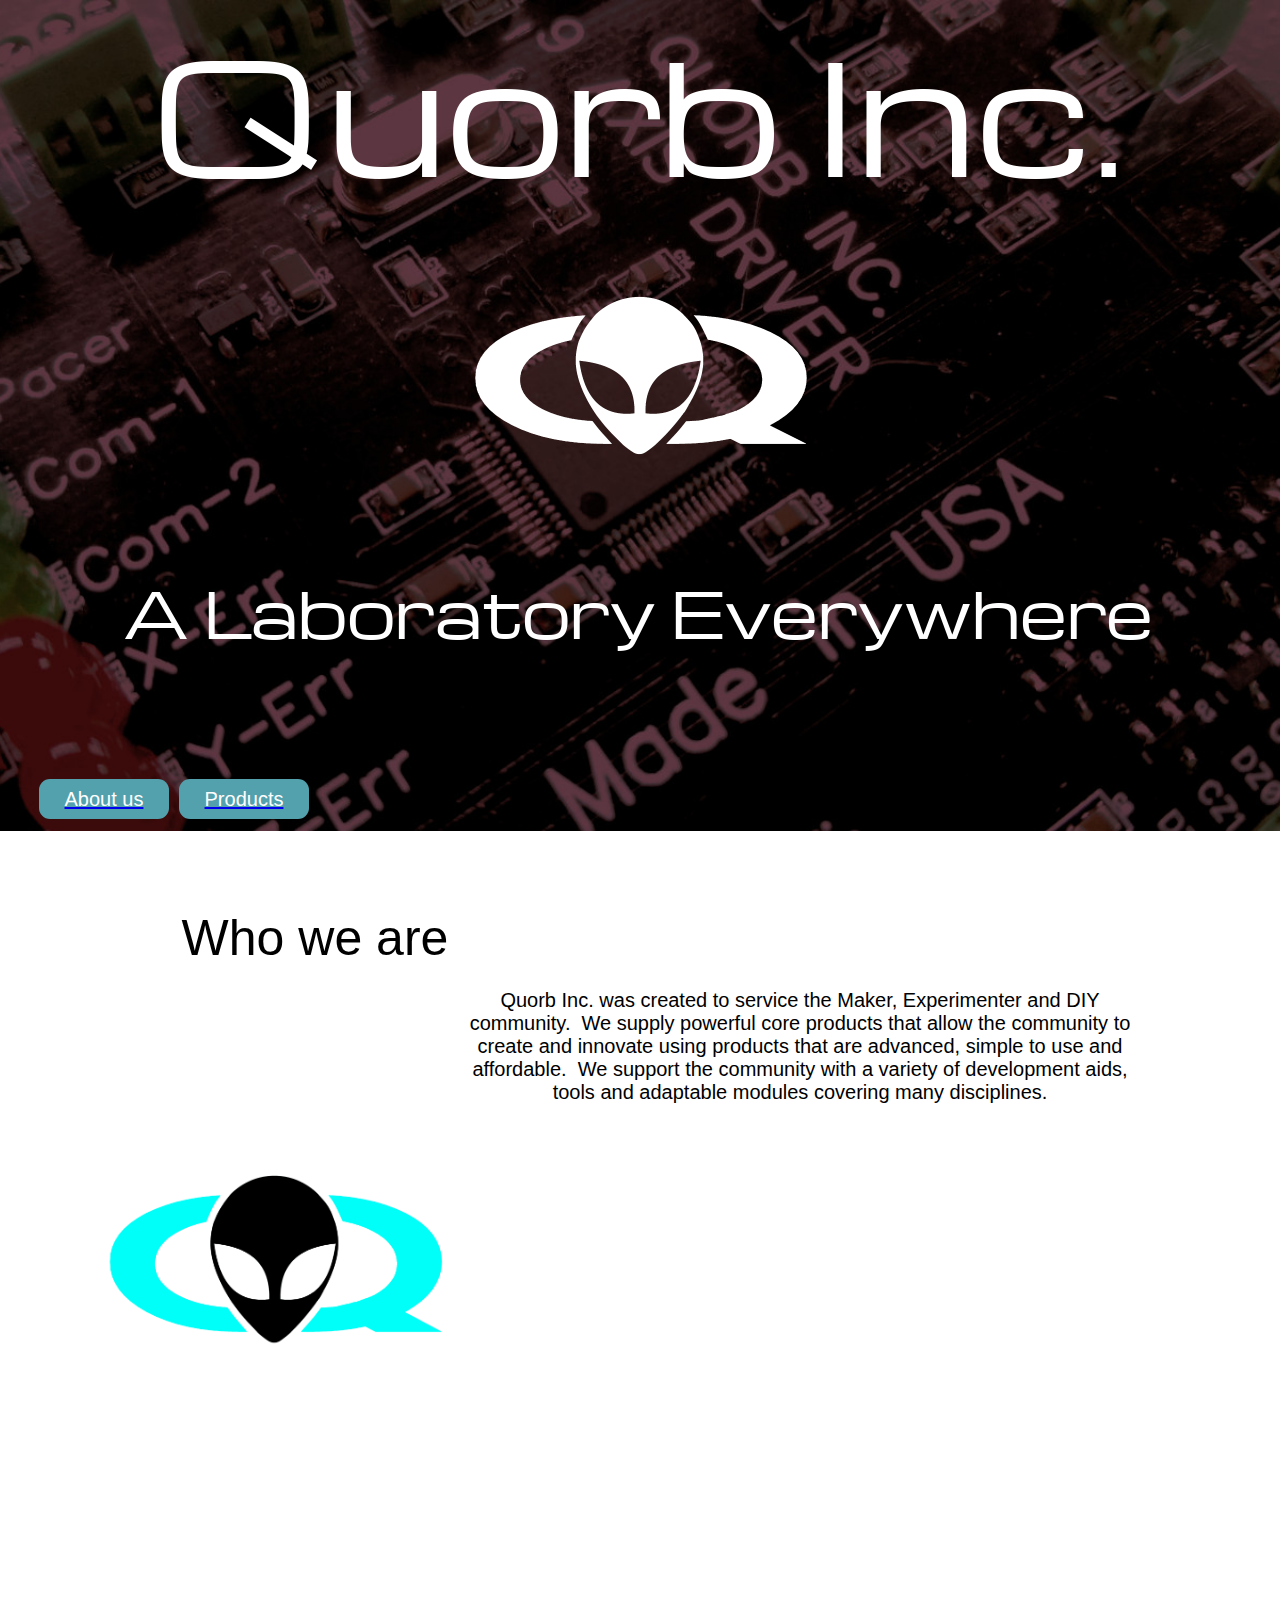
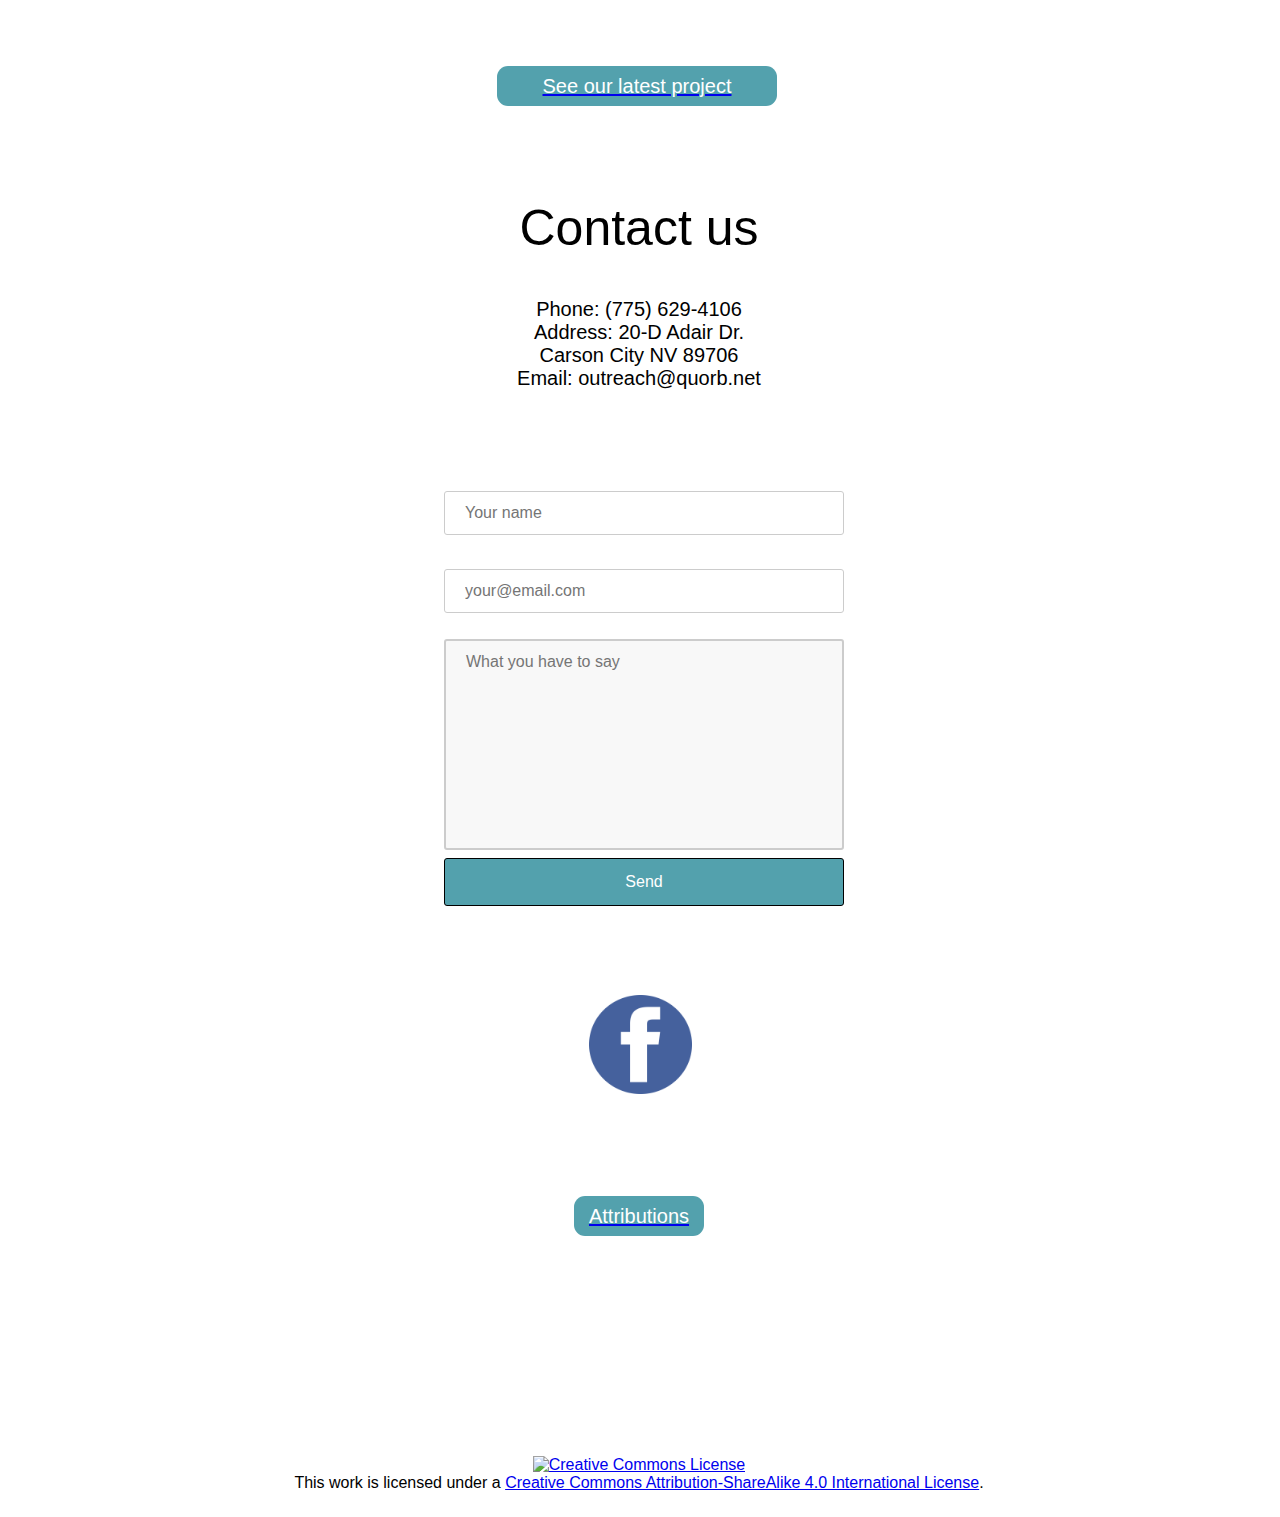
==== commit 7b604522: "Batch update" ====
--- a/index.html
+++ b/index.html
@@ -524,7 +524,7 @@
 
 
                 </div>
-            </div><a href="https://www.facebook.com/Quorb-Inc-101513381287064" data-silex-type="text-element" class="editable-style silex-id-1592698565817-2 text-element style-white-bg hide-on-mobile" style=""><div class="silex-element-content normal"><h3>Find us on Facebook<br></h3></div></a><div data-silex-type="html-element" class="editable-style silex-id-1572027968468-0 html-element silex-component silex-component-form silex-element-content-full-height" style=""><div class="silex-element-content"><form id="id_1596397955669_200" action="https://formspree.io/custserv@quorb.net" method="POST">
+            </div><div data-silex-type="html-element" class="editable-style silex-id-1572027968468-0 html-element silex-component silex-component-form silex-element-content-full-height" style=""><div class="silex-element-content"><form id="id_1596397955669_200" action="https://formspree.io/custserv@quorb.net" method="POST">
   
   <div>
     <label for="field1">Name</label>
--- a/css/styles.css
+++ b/css/styles.css
@@ -3,14 +3,14 @@
 
 @font-face {font-family: 'michromaregular'; src: url(../assets/utsaah.woff2'%20format('woff2,
     url('utsaah.woff') format('woff'),
-    url('utsaah.ttf') format('ttf'))); font-weight: normal; font-style: normal;}.normal {font-family: 'utsaahregular', sans-serif; font-weight: 300; font-size: 20px;}.style-white-bg h1 {font-family: 'utsaahregular', sans-serif; font-size: 100px; color: #000000;}.style-white-bg h2 {font-family: 'utsaahregular', sans-serif; font-weight: 500; font-size: 50px; color: #000000;}.style-white-bg h3 {font-family: 'utsaahregular', sans-serif; font-weight: 500; font-size: 20px; color: #000000;}.style-white-bg p {font-family: 'utsaahregular', sans-serif; font-weight: 500; font-size: 12px; color: #000000;}.style-pic-bg h1 {font-family: 'utsaahregular', sans-serif; font-size: 100px; color: #ffffff;}.style-pic-bg h2 {font-family: 'utsaahregular', sans-serif; font-weight: 500; font-size: 50px; color: #ffffff;}.style-pic-bg h3 {font-family: 'utsaahregular', sans-serif; font-weight: 500; font-size: 20px; color: #ffffff;}.style-pic-bg p {font-family: 'utsaahregular', sans-serif; font-weight: 500; font-size: 12px; color: #ffffff;}.style-item-description h3 {font-family: 'utsaahregular', sans-serif; font-weight: 500; font-size: 20px; color: #000000; text-align: justify;}.style-item-name h3 {font-family: 'utsaahregular', sans-serif; font-weight: 500; font-size: 30px; color: #000000;}.style-item-name p {font-family: 'utsaahregular', sans-serif; font-weight: 500; font-size: 15px; color: #000000;}.top-text .normal {color: white;}body.enable-mobile {padding: 0;}.silex-pages {display: none;}.heading1 {text-shadow: 2px -2px 5px rgba(0, 0, 0, 0.75); letter-spacing: -3px; font-size: 150px; font-weight: 700; line-height: 0px; margin-bottom: 0; text-transform: uppercase; text-rendering: optimizelegibility; color: #1ABC9C;}.heading2 {font-size: 36px; font-weight: 300; letter-spacing: -1; text-rendering: optimizelegibility; text-transform: uppercase;}.heading3 {font-size: 26px; font-weight: 300; text-rendering: optimizelegibility; text-transform: uppercase; color: #666666;}.go-down {cursor: pointer;}body .top-pic {left: 0; right: 0; width: auto;}.arrow .normal {font-size: 110px; line-height: 0px; color: white;}.middle-text .normal {color: white;}.button p {font-family: 'utsaahregular', sans-serif; font-weight: 500; font-size: 20px; color: white; line-height: 0px; background-color: #53A1AD;}.col>div {columns: 3; column-gap: 50px; -moz-columns: 2; -moz-column-gap: 50px; -webkit-columns: 3; -webkit-column-gap: 50px; text-align: justify;}#mc_embed_signup form {color: #000000 display: block; position: relative; text-align: left; padding: 10px 0 10px 3%;}#mc_embed_signup h2 {font-weight: bold; padding: 0; margin: 15px 0; font-size: 1.4em;}#mc_embed_signup input {border: 1px solid #ABB0B2; -webkit-border-radius: 3px; -moz-border-radius: 3px; border-radius: 3px;}#mc_embed_signup input[type=checkbox] {-webkit-appearance: checkbox;}#mc_embed_signup input[type=radio] {-webkit-appearance: radio;}#mc_embed_signup input:focus {border-color: #333;}#mc_embed_signup .button {clear: both; background-color: #53A1AD; border: 0 none; border-radius: 4px; transition: all 0.23s ease-in-out 0s; color: #FFFFFF; cursor: pointer; display: inline-block; font-size: 15px; font-weight: normal; height: 32px; line-height: 32px; margin: 0 5px 10px 0; padding: 0 22px; text-align: center; text-decoration: none; vertical-align: top; white-space: nowrap; width: auto;}#mc_embed_signup .button:hover {background-color: #777;}#mc_embed_signup .small-meta {font-size: 11px;}#mc_embed_signup .nowrap {white-space: nowrap;}#mc_embed_signup .mc-field-group {clear: left; position: relative; width: 96%; padding-bottom: 3%; min-height: 50px;}#mc_embed_signup .size1of2 {clear: none; float: left; display: inline-block; width: 46%; margin-right: 4%;}* html #mc_embed_signup .size1of2 {margin-right: 2%;}#mc_embed_signup .mc-field-group label {display: block; margin-bottom: 3px;}#mc_embed_signup .mc-field-group input {display: block; width: 100%; padding: 8px 0; text-indent: 2%;}#mc_embed_signup .mc-field-group select {display: inline-block; width: 99%; padding: 5px 0; margin-bottom: 2px;}#mc_embed_signup .datefield,
+    url('utsaah.ttf') format('ttf'))); font-weight: normal; font-style: normal;}.normal {font-family: 'utsaahregular', sans-serif; font-weight: 300; font-size: 20px;}.style-white-bg h1 {font-family: 'utsaahregular', sans-serif; font-size: 100px; color: #000000;}.style-white-bg h2 {font-family: 'utsaahregular', sans-serif; font-weight: 500; font-size: 50px; color: #000000;}.style-white-bg h3 {font-family: 'utsaahregular', sans-serif; font-weight: 500; font-size: 20px; color: #000000;}.style-white-bg p {font-family: 'utsaahregular', sans-serif; font-weight: 500; font-size: 12px; color: #000000;}.style-pic-bg h1 {font-family: 'utsaahregular', sans-serif; font-size: 100px; color: #ffffff;}.style-pic-bg h2 {font-family: 'utsaahregular', sans-serif; font-weight: 500; font-size: 50px; color: #ffffff;}.style-pic-bg h3 {font-family: 'utsaahregular', sans-serif; font-weight: 500; font-size: 20px; color: #ffffff;}.style-pic-bg p {font-family: 'utsaahregular', sans-serif; font-weight: 500; font-size: 12px; color: #ffffff;}.style-item-description h3 {font-family: 'utsaahregular', sans-serif; font-weight: 500; font-size: 20px; color: #000000; text-align: justify; text-decoration: none;}.style-item-name h3 {font-family: 'utsaahregular', sans-serif; font-weight: 500; font-size: 30px; color: #000000;}.style-item-name p {font-family: 'utsaahregular', sans-serif; font-weight: 500; font-size: 15px; color: #000000;}.top-text .normal {color: white;}body.enable-mobile {padding: 0;}.silex-pages {display: none;}.heading1 {text-shadow: 2px -2px 5px rgba(0, 0, 0, 0.75); letter-spacing: -3px; font-size: 150px; font-weight: 700; line-height: 0px; margin-bottom: 0; text-transform: uppercase; text-rendering: optimizelegibility; color: #1ABC9C;}.heading2 {font-size: 36px; font-weight: 300; letter-spacing: -1; text-rendering: optimizelegibility; text-transform: uppercase;}.heading3 {font-size: 26px; font-weight: 300; text-rendering: optimizelegibility; text-transform: uppercase; color: #666666;}.go-down {cursor: pointer;}body .top-pic {left: 0; right: 0; width: auto;}.arrow .normal {font-size: 110px; line-height: 0px; color: white;}.middle-text .normal {color: white;}.button p {font-family: 'utsaahregular', sans-serif; font-weight: 500; font-size: 20px; color: white; line-height: 0px; background-color: #53A1AD; text-decoration: none;}.col>div {columns: 3; column-gap: 50px; -moz-columns: 2; -moz-column-gap: 50px; -webkit-columns: 3; -webkit-column-gap: 50px; text-align: justify;}#mc_embed_signup form {color: #000000 display: block; position: relative; text-align: left; padding: 10px 0 10px 3%;}#mc_embed_signup h2 {font-weight: bold; padding: 0; margin: 15px 0; font-size: 1.4em;}#mc_embed_signup input {border: 1px solid #ABB0B2; -webkit-border-radius: 3px; -moz-border-radius: 3px; border-radius: 3px;}#mc_embed_signup input[type=checkbox] {-webkit-appearance: checkbox;}#mc_embed_signup input[type=radio] {-webkit-appearance: radio;}#mc_embed_signup input:focus {border-color: #333;}#mc_embed_signup .button {clear: both; background-color: #53A1AD; border: 0 none; border-radius: 4px; transition: all 0.23s ease-in-out 0s; color: #FFFFFF; cursor: pointer; display: inline-block; font-size: 15px; font-weight: normal; height: 32px; line-height: 32px; margin: 0 5px 10px 0; padding: 0 22px; text-align: center; text-decoration: none; vertical-align: top; white-space: nowrap; width: auto;}#mc_embed_signup .button:hover {background-color: #777;}#mc_embed_signup .small-meta {font-size: 11px;}#mc_embed_signup .nowrap {white-space: nowrap;}#mc_embed_signup .mc-field-group {clear: left; position: relative; width: 96%; padding-bottom: 3%; min-height: 50px;}#mc_embed_signup .size1of2 {clear: none; float: left; display: inline-block; width: 46%; margin-right: 4%;}* html #mc_embed_signup .size1of2 {margin-right: 2%;}#mc_embed_signup .mc-field-group label {display: block; margin-bottom: 3px;}#mc_embed_signup .mc-field-group input {display: block; width: 100%; padding: 8px 0; text-indent: 2%;}#mc_embed_signup .mc-field-group select {display: inline-block; width: 99%; padding: 5px 0; margin-bottom: 2px;}#mc_embed_signup .datefield,
 
 #mc_embed_signup .phonefield-us {padding: 5px 0;}#mc_embed_signup .datefield input,
 #mc_embed_signup .phonefield-us input {display: inline; width: 60px; margin: 0 2px; letter-spacing: 1px; text-align: center; padding: 5px 0 2px 0;}#mc_embed_signup .phonefield-us .phonearea input,
 #mc_embed_signup .phonefield-us .phonedetail1 input {width: 40px;}#mc_embed_signup .datefield .monthfield input,
 #mc_embed_signup .datefield .dayfield input {width: 30px;}#mc_embed_signup .datefield label,
 #mc_embed_signup .phonefield-us label {display: none;}#mc_embed_signup .indicates-required {text-align: right; font-size: 11px; margin-right: 4%;}#mc_embed_signup .asterisk {color: #e85c41; font-size: 150%; font-weight: normal; position: relative; top: 5px;}#mc_embed_signup .clear {clear: both;}#mc_embed_signup .mc-field-group.input-group ul {margin: 0; padding: 5px 0; list-style: none;}#mc_embed_signup .mc-field-group.input-group ul li {display: block; padding: 3px 0; margin: 0;}#mc_embed_signup .mc-field-group.input-group label {display: inline;}#mc_embed_signup .mc-field-group.input-group input {display: inline; width: auto; border: none;}#mc_embed_signup div#mce-responses {float: left; top: -1.4em; padding: 0em .5em 0em .5em; overflow: hidden; width: 90%; margin: 0 5%; clear: both;}#mc_embed_signup div.response {margin: 1em 0; padding: 1em .5em .5em 0; font-weight: bold; float: left; top: -1.5em; z-index: 1; width: 80%;}#mc_embed_signup #mce-error-response {display: none;}#mc_embed_signup #mce-success-response {color: #529214; display: none;}#mc_embed_signup label.error {display: block; float: none; width: auto; margin-left: 1.05em; text-align: left; padding: .5em 0;}#mc-embedded-subscribe {clear: both; width: auto; display: block; margin: 1em 0 1em 5%;}#mc_embed_signup #num-subscribers {font-size: 1.1em;}#mc_embed_signup #num-subscribers span {padding: .5em; border: 1px solid #ccc; margin-right: .5em; font-weight: bold;}#mc_embed_signup #mc-embedded-subscribe-form div.mce_inline_error {display: inline-block; margin: 2px 0 1em 0; padding: 5px 10px; background-color: rgba(255, 255, 255, 0.85); -webkit-border-radius: 3px; -moz-border-radius: 3px; border-radius: 3px; font-size: 14px; font-weight: normal; z-index: 1; color: #e85c41;}#mc_embed_signup #mc-embedded-subscribe-form input.mce_inline_error {border: 2px solid #e85c41;}
-.body-initial {background-color: rgba(255,255,255,1); min-height: 20px;}.silex-id-1489143154958-1 {background-image: url(../assets/Quorb-board-magentashrunk2.jpg); background-position: center center; background-size: cover; background-repeat: no-repeat; background-color: transparent; min-width: 960px; background-attachment: fixed;}.silex-id-1489143154957-0 {min-height: 832px; background-color: transparent; top: 0px; left: 0px;}@media only screen and (max-width: 480px) {.silex-id-1489143154957-0 {top: 0px; left: 0px; width: 462px; min-height: 447px;}}.silex-id-1596247008723-1 {width: 1200px; min-height: 740px; top: 0px; left: -1px;}@media only screen and (max-width: 480px) {.silex-id-1596247008723-1 {min-height: 288px; top: 0px; left: 0px; width: 467px;}}.silex-id-1596305492221-0 {width: 130px; top: 780px; left: -1px; background-color: rgba(83,161,173,1); border-top-left-radius: 11px; border-top-right-radius: 11px; border-bottom-right-radius: 11px; border-bottom-left-radius: 11px; min-height: 40px;}.silex-id-1596305517060-1 {width: 130px; top: 780px; left: 139px; background-color: rgb(83, 161, 173); border-top-left-radius: 11px; border-top-right-radius: 11px; border-bottom-right-radius: 11px; border-bottom-left-radius: 11px; min-height: 40px;}.silex-id-1489143327627-3 {top: 960px; left: 0px; background-color: transparent; min-width: 960px;}@media only screen and (max-width: 480px) {.silex-id-1489143327627-3 {top: 1020px; left: 0px;}}.silex-id-1489143327626-2 {min-height: 576px; background-color: transparent; top: 2px; left: 0px;}@media only screen and (max-width: 480px) {.silex-id-1489143327626-2 {min-height: 738px; width: 462px; top: 0px; left: 0px;}}.silex-id-1571668823112-0 {width: 342px; min-height: 161px; top: 37px; left: 104px;}@media only screen and (max-width: 480px) {.silex-id-1571668823112-0 {min-height: 55px; top: -577px; left: 8px; width: 316px;}}.silex-id-1440799193140-4 {width: 678px; top: 139px; left: 421px; min-height: 319px;}@media only screen and (max-width: 480px) {.silex-id-1440799193140-4 {min-height: 204px; top: 313px; left: -6px; width: 462px;}}.silex-id-1519071367565-0 {width: 382px; min-height: 175px; top: 345px; left: 50px;}@media only screen and (max-width: 480px) {.silex-id-1519071367565-0 {min-height: 175px; top: -287.9166259765625px; left: -39px; width: 382px;}}.silex-id-1489143411591-5 {background-color: transparent; background-image: url(../assets/derk%203d%20printer.jpg); background-position: center center; background-attachment: fixed; background-repeat: no-repeat; background-size: cover; min-width: 960px;}.silex-id-1489143411591-4 {min-height: 353px; background-color: transparent; top: 0px; left: 0px;}@media only screen and (max-width: 480px) {.silex-id-1489143411591-4 {min-height: 332px; top: 0px; left: 0px; width: 462px;}}.silex-id-1440800016088-6 {width: 1200px; top: 0px; left: -1px; min-height: 350px;}.silex-id-1591140978258-1 {width: 280px; top: 261px; left: 457px; background-color: rgb(83, 161, 173); border-top-left-radius: 11px; border-top-right-radius: 11px; border-bottom-right-radius: 11px; border-bottom-left-radius: 11px; min-height: 40px;}.silex-id-1489143528708-7 {top: 6637px; left: 0px; background-color: rgba(255,255,255,1); min-width: 960px;}@media only screen and (max-width: 480px) {.silex-id-1489143528708-7 {top: 2934px; left: 0px;}}.silex-id-1489143528708-6 {min-height: 1015px; background-color: rgba(255,255,255,1); top: 0px; left: 0px;}@media only screen and (max-width: 480px) {.silex-id-1489143528708-6 {min-height: 916px; width: 467px; top: 0px; left: 0px;}}.silex-id-1503414311592-1 {width: 1200px; min-height: 326px; top: 0px; left: -1px;}.silex-id-1592698565817-2 {width: 283px; min-height: 64px; top: 937px; left: 457px;}@media only screen and (max-width: 480px) {.silex-id-1592698565817-2 {min-height: 64px; top: 0px; left: 0px; width: 283px;}}.silex-id-1572027968468-0 {width: 400px; height: 449px; background-color: transparent; top: 308px; left: 404px;}.silex-id-1592698516878-1 {width: 103px; min-height: 99px; top: 838px; left: 549px;}@media only screen and (max-width: 480px) {.silex-id-1592698516878-1 {min-height: 99px; top: -673.8334350585938px; left: -4px; width: 103px;}}.silex-id-1503276372215-12 {background-color: transparent; background-image: url(../assets/darker%20cables.jpg); background-size: cover; background-repeat: no-repeat; background-position: top center; background-attachment: fixed;}.silex-id-1503276372215-13 {min-height: 286px; top: 0px; left: 0px;}.silex-id-1571241116402-12 {width: 130px; top: 25px; left: 534px; background-color: rgb(83, 161, 173); border-top-left-radius: 11px; border-top-right-radius: 11px; border-bottom-right-radius: 11px; border-bottom-left-radius: 11px; min-height: 40px;}.silex-id-1503956222060-5 {width: 1201px; min-height: 96px; top: 190px; left: -1px;}.silex-id-1571330050256-3 {width: 304px; min-height: 121px; background-color: transparent; top: 89px; left: 472px;}@media only screen and (max-width: 480px) {.silex-id-1571330050256-3 {min-height: 68px; top: 132px; left: -85px; width: 258px;}}.silex-id-1503350929296-2 {}.silex-id-1503350929295-1 {min-height: 60px; top: 240px; left: 0px;}.silex-id-1503955691990-1 {width: 1200px; background-color: transparent; min-height: 54px; top: 0px; left: -1px;}.silex-id-1571237739587-1 {background-color: rgba(83,161,173,1);}.silex-id-1596410439777-1 {background-color: rgba(160,160,160,1);}.silex-id-1596410439660-0 {min-height: 2720px; top: 0px; left: 0px;}.silex-id-1596410536268-2 {width: 513px; min-height: 231px; top: 0px; left: 344px;}.silex-id-1596410706107-3 {width: 1202px; min-height: 572px; top: 278px; left: -1px;}.silex-id-1596414248403-9 {width: 1202px; min-height: 297px; top: 1286px; left: -1px;}.silex-id-1596411114833-5 {width: 1202px; min-height: 375px; background-color: rgb(255, 255, 255); top: 857px; left: -1px;}.silex-id-1596415451385-13 {width: 400px; min-height: 300px; background-color: rgb(255, 255, 255); top: 1583px; left: 701px;}.silex-id-1596416084102-14 {width: 550px; min-height: 423px; top: 1921.0333251953125px; left: 651px;}.silex-id-1596414199755-8 {width: 550px; min-height: 423px; top: 1921.0333099365234px; left: -1px;}.silex-id-1596456960654-0 {width: 400px; min-height: 300px; top: 1578px; left: 99px;}.silex-id-1596416714315-16 {width: 103px; min-height: 99px; top: 2344px; left: 549px;}@media only screen and (max-width: 480px) {.silex-id-1596416714315-16 {min-height: 99px; top: 8.099853515625px; left: 9px; width: 103px;}}.silex-id-1596457620514-2 {background-image: url(../assets/Quorb-board-magentashrunk2.jpg); background-repeat: no-repeat; background-attachment: fixed; background-size: cover;}.silex-id-1596457620397-1 {min-height: 310px; top: 0px; left: 0px;}.silex-id-1596459828484-11 {width: 1200px; min-height: 300px; top: 0px; left: 1px;}@media only screen and (max-width: 480px) {.silex-id-1596459828484-11 {min-height: 117px; top: 0px; left: 0px; width: 467px;}}.silex-id-1596457630449-9 {width: 286px; min-height: 123px; top: 177px; left: 457px;}.silex-id-1596457630303-3 {background-color: transparent;}.silex-id-1596457630303-4 {min-height: 1578px; top: 8px; left: 0px;}@media only screen and (max-width: 480px) {.silex-id-1596457630303-4 {min-height: 217px; top: 0px; left: 0px; width: 467px;}}.silex-id-1596457630439-8 {width: 286px; min-height: 123px; top: 0px; left: -1px;}.silex-id-1596457630430-7 {width: 1203px; min-height: 96px; top: 0px; left: 1px;}@media only screen and (max-width: 480px) {.silex-id-1596457630430-7 {min-height: 96px; top: -349px; left: 3px; width: 467px;}}.silex-id-1596457630420-6 {width: 1203px; min-height: 96px; top: 96px; left: 1px;}.silex-id-1596460283084-12 {background-image: url(../assets/Quorb-board-magentashrunk2.jpg); background-repeat: no-repeat; background-attachment: fixed; background-size: cover; background-position: center center;}.silex-id-1596460283084-13 {min-height: 310px; top: 0px; left: 0px;}.silex-id-1596460455808-26 {width: 1200px; min-height: 300px; top: 0px; left: -1px;}@media only screen and (max-width: 480px) {.silex-id-1596460455808-26 {min-height: 117px; top: 0px; left: 0px; width: 467px;}}.silex-id-1596475036290-94 {width: 286px; min-height: 123px; top: 177px; left: 457px;}.silex-id-1596460298119-16 {background-repeat: no-repeat; background-position: center center; background-attachment: fixed; background-size: cover; background-color: transparent;}.silex-id-1596460298119-17 {min-height: 279px; top: 0px; left: 0px;}.silex-id-1596460298263-19 {width: 1202px; min-height: 278px; top: 0px; left: -1px;}.silex-id-1596460674675-27 {background-image: url(../assets/derk%203d%20printer.jpg); background-repeat: no-repeat; background-position: center center; background-attachment: fixed; background-size: cover;}.silex-id-1596460674676-28 {min-height: 485px; top: 0px; left: 0px;}.silex-id-1596460674856-30 {width: 704px; min-height: 457px; top: 0px; left: 498px;}.silex-id-1596460674874-31 {width: 499px; min-height: 456px; top: 0px; left: -1px;}.silex-id-1596461109787-35 {background-repeat: no-repeat; background-position: center center; background-attachment: fixed; background-size: cover;}.silex-id-1596461109787-36 {min-height: 435px; top: 0px; left: 0px;}.silex-id-1596461109972-40 {width: 708px; min-height: 439px; top: 0px; left: -1px;}.silex-id-1596461109957-39 {width: 485px; min-height: 435px; top: 0px; left: 716px;}.silex-id-1596461720418-43 {background-image: url(../assets/darker%20cables.jpg); background-attachment: fixed; background-repeat: no-repeat;}.silex-id-1596461720194-42 {min-height: 430px; top: 0px; left: 0px;}.silex-id-1596461109987-41 {width: 1204px; min-height: 412px; top: 0px; left: -1px;}.silex-id-1596462295146-44 {background-image: url(../assets/Quorb-board-magentashrunk2.jpg); background-repeat: no-repeat; background-attachment: fixed; background-size: cover;}.silex-id-1596462295146-45 {min-height: 310px; top: 0px; left: 0px;}.silex-id-1596462712607-60 {width: 1200px; min-height: 300px; top: 0px; left: 0px;}@media only screen and (max-width: 480px) {.silex-id-1596462712607-60 {min-height: 117px; top: 0px; left: 0px; width: 467px;}}.silex-id-1596475133927-96 {width: 286px; min-height: 123px; top: 177px; left: 457px;}.silex-id-1596462303007-48 {background-color: transparent;}.silex-id-1596462303007-49 {min-height: 1066px; background-color: transparent; top: 0px; left: 0px;}.silex-id-1596462303161-53 {width: 300px; min-height: 96px; top: 0px; left: 849px;}@media only screen and (max-width: 480px) {.silex-id-1596462303161-53 {min-height: 96px; top: -294px; left: -20px; width: 300px;}}.silex-id-1596462303147-52 {width: 300px; min-height: 225px; top: 96px; left: 849px;}@media only screen and (max-width: 480px) {.silex-id-1596462303147-52 {min-height: 225px; top: -1349px; left: -17px; width: 300px;}}.silex-id-1596462303194-55 {width: 300px; min-height: 96px; top: 0px; left: 449px;}.silex-id-1596462303228-57 {width: 300px; min-height: 225px; top: 96px; left: 449px;}.silex-id-1596462303211-56 {width: 300px; min-height: 96px; top: 0px; left: 49px;}.silex-id-1596462303175-54 {width: 300px; min-height: 225px; top: 96px; left: 49px;}.silex-id-1596462303244-58 {width: 1201px; min-height: 375px; background-color: rgb(255, 255, 255); top: 624px; left: 0px;}.silex-id-1596462303260-59 {width: 1202px; min-height: 223px; top: 401px; left: 0px;}.silex-id-1596482536409-103 {width: 300px; min-height: 64px; top: 321px; left: 49px;}.silex-id-1596482779832-107 {width: 300px; min-height: 64px; top: 321px; left: 449px;}.silex-id-1596482791896-108 {width: 300px; min-height: 64px; top: 321px; left: 849px;}.silex-id-1596471571945-61 {background-image: url(../assets/Quorb-board-magentashrunk2.jpg); background-repeat: no-repeat; background-attachment: fixed; background-size: cover;}.silex-id-1596471571945-62 {min-height: 310px; top: 0px; left: 0px;}.silex-id-1596471832627-71 {width: 1200px; min-height: 300px; top: 0px; left: -1px;}@media only screen and (max-width: 480px) {.silex-id-1596471832627-71 {min-height: 117px; top: 0px; left: 0px; width: 467px;}}.silex-id-1596475245024-98 {width: 286px; min-height: 123px; top: 177px; left: 457px;}.silex-id-1596471583978-65 {background-color: transparent;}.silex-id-1596471583978-66 {min-height: 1800px; top: 0px; left: 0px;}.silex-id-1596471584096-68 {width: 640px; min-height: 460px; background-color: rgb(255, 255, 255); top: 130px; left: 281px;}.silex-id-1596471584112-69 {width: 1200px; min-height: 798px; top: 730px; left: -1px;}.silex-id-1596472097792-72 {background-image: url(../assets/Quorb-board-magentashrunk2.jpg); background-repeat: no-repeat; background-attachment: fixed; background-size: cover;}.silex-id-1596472097792-73 {min-height: 310px; top: 0px; left: 0px;}.silex-id-1596472367292-82 {width: 1200px; min-height: 300px; top: 0px; left: -1px;}@media only screen and (max-width: 480px) {.silex-id-1596472367292-82 {min-height: 117px; top: -106px; left: -2px; width: 467px;}}.silex-id-1596475313552-100 {width: 286px; min-height: 123px; top: 177px; left: 457px;}.silex-id-1596472107312-76 {background-color: transparent;}.silex-id-1596472107313-77 {min-height: 1800px; top: 0px; left: 0px;}.silex-id-1596472107432-79 {width: 640px; min-height: 460px; background-color: rgb(255, 255, 255); top: 130px; left: 281px;}.silex-id-1596472107444-80 {width: 1200px; min-height: 760px; top: 730px; left: -1px;}.silex-id-1596472557284-83 {background-image: url(../assets/Quorb-board-magentashrunk2.jpg); background-repeat: no-repeat; background-attachment: fixed; background-size: cover;}.silex-id-1596472557284-84 {min-height: 310px; top: 0px; left: 0px;}.silex-id-1596472784255-92 {width: 1200px; min-height: 300px; top: 0px; left: -1px;}@media only screen and (max-width: 480px) {.silex-id-1596472784255-92 {min-height: 117px; top: 0px; left: 0px; width: 467px;}}.silex-id-1596475409783-102 {width: 286px; min-height: 123px; top: 177px; left: 457px;}.silex-id-1596472563293-86 {background-color: transparent;}.silex-id-1596472563293-87 {min-height: 1799px; top: 0px; left: 0px;}.silex-id-1596472563417-89 {width: 640px; min-height: 460px; background-color: rgb(255, 255, 255); top: 130px; left: 281px;}.silex-id-1596472563429-90 {width: 1200px; min-height: 849px; top: 730px; left: -1px;}
+.body-initial {background-color: rgba(255,255,255,1); min-height: 20px;}.silex-id-1489143154958-1 {background-image: url(../assets/Quorb-board-magentashrunk2.jpg); background-position: center center; background-size: cover; background-repeat: no-repeat; background-color: transparent; min-width: 960px; background-attachment: fixed;}.silex-id-1489143154957-0 {min-height: 832px; background-color: transparent; top: 0px; left: 0px;}@media only screen and (max-width: 480px) {.silex-id-1489143154957-0 {top: 0px; left: 0px; width: 462px; min-height: 447px;}}.silex-id-1596247008723-1 {width: 1200px; min-height: 740px; top: 0px; left: -1px;}@media only screen and (max-width: 480px) {.silex-id-1596247008723-1 {min-height: 288px; top: 0px; left: 0px; width: 467px;}}.silex-id-1596305492221-0 {width: 130px; top: 780px; left: -1px; background-color: rgba(83,161,173,1); border-top-left-radius: 11px; border-top-right-radius: 11px; border-bottom-right-radius: 11px; border-bottom-left-radius: 11px; min-height: 40px;}.silex-id-1596305517060-1 {width: 130px; top: 780px; left: 139px; background-color: rgb(83, 161, 173); border-top-left-radius: 11px; border-top-right-radius: 11px; border-bottom-right-radius: 11px; border-bottom-left-radius: 11px; min-height: 40px;}.silex-id-1489143327627-3 {top: 960px; left: 0px; background-color: transparent; min-width: 960px;}@media only screen and (max-width: 480px) {.silex-id-1489143327627-3 {top: 1020px; left: 0px;}}.silex-id-1489143327626-2 {min-height: 576px; background-color: transparent; top: 2px; left: 0px;}@media only screen and (max-width: 480px) {.silex-id-1489143327626-2 {min-height: 738px; width: 462px; top: 0px; left: 0px;}}.silex-id-1571668823112-0 {width: 342px; min-height: 161px; top: 37px; left: 104px;}@media only screen and (max-width: 480px) {.silex-id-1571668823112-0 {min-height: 55px; top: -577px; left: 8px; width: 316px;}}.silex-id-1440799193140-4 {width: 678px; top: 139px; left: 421px; min-height: 319px;}@media only screen and (max-width: 480px) {.silex-id-1440799193140-4 {min-height: 204px; top: 313px; left: -6px; width: 462px;}}.silex-id-1519071367565-0 {width: 382px; min-height: 175px; top: 345px; left: 50px;}@media only screen and (max-width: 480px) {.silex-id-1519071367565-0 {min-height: 175px; top: -287.9166259765625px; left: -39px; width: 382px;}}.silex-id-1489143411591-5 {background-color: transparent; background-image: url(../assets/derk%203d%20printer.jpg); background-position: center center; background-attachment: fixed; background-repeat: no-repeat; background-size: cover; min-width: 960px;}.silex-id-1489143411591-4 {min-height: 353px; background-color: transparent; top: 0px; left: 0px;}@media only screen and (max-width: 480px) {.silex-id-1489143411591-4 {min-height: 332px; top: 0px; left: 0px; width: 462px;}}.silex-id-1440800016088-6 {width: 1200px; top: 0px; left: -1px; min-height: 350px;}.silex-id-1591140978258-1 {width: 280px; top: 261px; left: 457px; background-color: rgb(83, 161, 173); border-top-left-radius: 11px; border-top-right-radius: 11px; border-bottom-right-radius: 11px; border-bottom-left-radius: 11px; min-height: 40px;}.silex-id-1489143528708-7 {top: 6637px; left: 0px; background-color: rgba(255,255,255,1); min-width: 960px;}@media only screen and (max-width: 480px) {.silex-id-1489143528708-7 {top: 2934px; left: 0px;}}.silex-id-1489143528708-6 {min-height: 1015px; background-color: rgba(255,255,255,1); top: 0px; left: 0px;}@media only screen and (max-width: 480px) {.silex-id-1489143528708-6 {min-height: 916px; width: 467px; top: 0px; left: 0px;}}.silex-id-1503414311592-1 {width: 1200px; min-height: 326px; top: 0px; left: -1px;}.silex-id-1572027968468-0 {width: 400px; height: 449px; background-color: transparent; top: 308px; left: 404px;}.silex-id-1592698516878-1 {width: 103px; min-height: 99px; top: 838px; left: 549px;}@media only screen and (max-width: 480px) {.silex-id-1592698516878-1 {min-height: 99px; top: -673.8334350585938px; left: -4px; width: 103px;}}.silex-id-1503276372215-12 {background-color: transparent; background-image: url(../assets/darker%20cables.jpg); background-size: cover; background-repeat: no-repeat; background-position: top center; background-attachment: fixed;}.silex-id-1503276372215-13 {min-height: 286px; top: 0px; left: 0px;}.silex-id-1571241116402-12 {width: 130px; top: 25px; left: 534px; background-color: rgb(83, 161, 173); border-top-left-radius: 11px; border-top-right-radius: 11px; border-bottom-right-radius: 11px; border-bottom-left-radius: 11px; min-height: 40px;}.silex-id-1503956222060-5 {width: 1201px; min-height: 96px; top: 190px; left: -1px;}.silex-id-1571330050256-3 {width: 304px; min-height: 121px; background-color: transparent; top: 89px; left: 472px;}@media only screen and (max-width: 480px) {.silex-id-1571330050256-3 {min-height: 68px; top: 132px; left: -85px; width: 258px;}}.silex-id-1503350929296-2 {}.silex-id-1503350929295-1 {min-height: 60px; top: 240px; left: 0px;}.silex-id-1503955691990-1 {width: 1200px; background-color: transparent; min-height: 54px; top: 0px; left: -1px;}.silex-id-1571237739587-1 {background-color: rgba(83,161,173,1);}.silex-id-1596410439777-1 {background-color: rgba(160,160,160,1);}.silex-id-1596410439660-0 {min-height: 2720px; top: 0px; left: 0px;}.silex-id-1596410536268-2 {width: 513px; min-height: 231px; top: 0px; left: 344px;}.silex-id-1596410706107-3 {width: 1202px; min-height: 572px; top: 278px; left: -1px;}.silex-id-1596414248403-9 {width: 1202px; min-height: 297px; top: 1286px; left: -1px;}.silex-id-1596411114833-5 {width: 1202px; min-height: 375px; background-color: rgb(255, 255, 255); top: 857px; left: -1px;}.silex-id-1596415451385-13 {width: 400px; min-height: 300px; background-color: rgb(255, 255, 255); top: 1583px; left: 701px;}.silex-id-1596416084102-14 {width: 550px; min-height: 423px; top: 1921.0333251953125px; left: 651px;}.silex-id-1596414199755-8 {width: 550px; min-height: 423px; top: 1921.0333099365234px; left: -1px;}.silex-id-1596456960654-0 {width: 400px; min-height: 300px; top: 1578px; left: 99px;}.silex-id-1596416714315-16 {width: 103px; min-height: 99px; top: 2344px; left: 549px;}@media only screen and (max-width: 480px) {.silex-id-1596416714315-16 {min-height: 99px; top: 8.099853515625px; left: 9px; width: 103px;}}.silex-id-1596457620514-2 {background-image: url(../assets/Quorb-board-magentashrunk2.jpg); background-repeat: no-repeat; background-attachment: fixed; background-size: cover;}.silex-id-1596457620397-1 {min-height: 310px; top: 0px; left: 0px;}.silex-id-1596459828484-11 {width: 1200px; min-height: 300px; top: 0px; left: 1px;}@media only screen and (max-width: 480px) {.silex-id-1596459828484-11 {min-height: 117px; top: 0px; left: 0px; width: 467px;}}.silex-id-1596457630449-9 {width: 286px; min-height: 123px; top: 177px; left: 457px;}.silex-id-1596457630303-3 {background-color: transparent;}.silex-id-1596457630303-4 {min-height: 1578px; top: 8px; left: 0px;}@media only screen and (max-width: 480px) {.silex-id-1596457630303-4 {min-height: 217px; top: 0px; left: 0px; width: 467px;}}.silex-id-1596457630439-8 {width: 286px; min-height: 123px; top: 0px; left: -1px;}.silex-id-1596457630430-7 {width: 1203px; min-height: 96px; top: 0px; left: 1px;}@media only screen and (max-width: 480px) {.silex-id-1596457630430-7 {min-height: 96px; top: -349px; left: 3px; width: 467px;}}.silex-id-1596457630420-6 {width: 1203px; min-height: 96px; top: 96px; left: 1px;}.silex-id-1596460283084-12 {background-image: url(../assets/Quorb-board-magentashrunk2.jpg); background-repeat: no-repeat; background-attachment: fixed; background-size: cover; background-position: center center;}.silex-id-1596460283084-13 {min-height: 310px; top: 0px; left: 0px;}.silex-id-1596460455808-26 {width: 1200px; min-height: 300px; top: 0px; left: -1px;}@media only screen and (max-width: 480px) {.silex-id-1596460455808-26 {min-height: 117px; top: 0px; left: 0px; width: 467px;}}.silex-id-1596475036290-94 {width: 286px; min-height: 123px; top: 177px; left: 457px;}.silex-id-1596460298119-16 {background-repeat: no-repeat; background-position: center center; background-attachment: fixed; background-size: cover; background-color: transparent;}.silex-id-1596460298119-17 {min-height: 279px; top: 0px; left: 0px;}.silex-id-1596460298263-19 {width: 1202px; min-height: 278px; top: 0px; left: -1px;}.silex-id-1596460674675-27 {background-image: url(../assets/derk%203d%20printer.jpg); background-repeat: no-repeat; background-position: center center; background-attachment: fixed; background-size: cover;}.silex-id-1596460674676-28 {min-height: 485px; top: 0px; left: 0px;}.silex-id-1596460674856-30 {width: 704px; min-height: 457px; top: 0px; left: 498px;}.silex-id-1596460674874-31 {width: 499px; min-height: 456px; top: 0px; left: -1px;}.silex-id-1596461109787-35 {background-repeat: no-repeat; background-position: center center; background-attachment: fixed; background-size: cover;}.silex-id-1596461109787-36 {min-height: 435px; top: 0px; left: 0px;}.silex-id-1596461109972-40 {width: 708px; min-height: 439px; top: 0px; left: -1px;}.silex-id-1596461109957-39 {width: 485px; min-height: 435px; top: 0px; left: 716px;}.silex-id-1596461720418-43 {background-image: url(../assets/darker%20cables.jpg); background-attachment: fixed; background-repeat: no-repeat;}.silex-id-1596461720194-42 {min-height: 430px; top: 0px; left: 0px;}.silex-id-1596461109987-41 {width: 1204px; min-height: 412px; top: 0px; left: -1px;}.silex-id-1596462295146-44 {background-image: url(../assets/Quorb-board-magentashrunk2.jpg); background-repeat: no-repeat; background-attachment: fixed; background-size: cover;}.silex-id-1596462295146-45 {min-height: 310px; top: 0px; left: 0px;}.silex-id-1596462712607-60 {width: 1200px; min-height: 300px; top: 0px; left: 0px;}@media only screen and (max-width: 480px) {.silex-id-1596462712607-60 {min-height: 117px; top: 0px; left: 0px; width: 467px;}}.silex-id-1596475133927-96 {width: 286px; min-height: 123px; top: 177px; left: 457px;}.silex-id-1596462303007-48 {background-color: transparent;}.silex-id-1596462303007-49 {min-height: 1066px; background-color: transparent; top: 0px; left: 0px;}.silex-id-1596462303161-53 {width: 300px; min-height: 96px; top: 0px; left: 849px;}@media only screen and (max-width: 480px) {.silex-id-1596462303161-53 {min-height: 96px; top: -294px; left: -20px; width: 300px;}}.silex-id-1596462303147-52 {width: 300px; min-height: 225px; top: 96px; left: 849px;}@media only screen and (max-width: 480px) {.silex-id-1596462303147-52 {min-height: 225px; top: -1349px; left: -17px; width: 300px;}}.silex-id-1596462303194-55 {width: 300px; min-height: 96px; top: 0px; left: 449px;}.silex-id-1596462303228-57 {width: 300px; min-height: 225px; top: 96px; left: 449px;}.silex-id-1596462303211-56 {width: 300px; min-height: 96px; top: 0px; left: 49px;}.silex-id-1596462303175-54 {width: 300px; min-height: 225px; top: 96px; left: 49px;}.silex-id-1596462303244-58 {width: 1201px; min-height: 375px; background-color: rgb(255, 255, 255); top: 624px; left: 0px;}.silex-id-1596462303260-59 {width: 1202px; min-height: 223px; top: 401px; left: 0px;}.silex-id-1596482536409-103 {width: 300px; min-height: 64px; top: 321px; left: 49px;}.silex-id-1596482779832-107 {width: 300px; min-height: 64px; top: 321px; left: 449px;}.silex-id-1596482791896-108 {width: 300px; min-height: 64px; top: 321px; left: 849px;}.silex-id-1596471571945-61 {background-image: url(../assets/Quorb-board-magentashrunk2.jpg); background-repeat: no-repeat; background-attachment: fixed; background-size: cover;}.silex-id-1596471571945-62 {min-height: 310px; top: 0px; left: 0px;}.silex-id-1596471832627-71 {width: 1200px; min-height: 300px; top: 0px; left: -1px;}@media only screen and (max-width: 480px) {.silex-id-1596471832627-71 {min-height: 117px; top: 0px; left: 0px; width: 467px;}}.silex-id-1596475245024-98 {width: 286px; min-height: 123px; top: 177px; left: 457px;}.silex-id-1596471583978-65 {background-color: transparent;}.silex-id-1596471583978-66 {min-height: 1800px; top: 0px; left: 0px;}.silex-id-1596471584096-68 {width: 640px; min-height: 460px; background-color: rgb(255, 255, 255); top: 130px; left: 281px;}.silex-id-1596471584112-69 {width: 1200px; min-height: 798px; top: 730px; left: -1px;}.silex-id-1596472097792-72 {background-image: url(../assets/Quorb-board-magentashrunk2.jpg); background-repeat: no-repeat; background-attachment: fixed; background-size: cover;}.silex-id-1596472097792-73 {min-height: 310px; top: 0px; left: 0px;}.silex-id-1596472367292-82 {width: 1200px; min-height: 300px; top: 0px; left: -1px;}@media only screen and (max-width: 480px) {.silex-id-1596472367292-82 {min-height: 117px; top: -106px; left: -2px; width: 467px;}}.silex-id-1596475313552-100 {width: 286px; min-height: 123px; top: 177px; left: 457px;}.silex-id-1596472107312-76 {background-color: transparent;}.silex-id-1596472107313-77 {min-height: 1800px; top: 0px; left: 0px;}.silex-id-1596472107432-79 {width: 640px; min-height: 460px; background-color: rgb(255, 255, 255); top: 130px; left: 281px;}.silex-id-1596472107444-80 {width: 1200px; min-height: 760px; top: 730px; left: -1px;}.silex-id-1596472557284-83 {background-image: url(../assets/Quorb-board-magentashrunk2.jpg); background-repeat: no-repeat; background-attachment: fixed; background-size: cover;}.silex-id-1596472557284-84 {min-height: 310px; top: 0px; left: 0px;}.silex-id-1596472784255-92 {width: 1200px; min-height: 300px; top: 0px; left: -1px;}@media only screen and (max-width: 480px) {.silex-id-1596472784255-92 {min-height: 117px; top: 0px; left: 0px; width: 467px;}}.silex-id-1596475409783-102 {width: 286px; min-height: 123px; top: 177px; left: 457px;}.silex-id-1596472563293-86 {background-color: transparent;}.silex-id-1596472563293-87 {min-height: 1799px; top: 0px; left: 0px;}.silex-id-1596472563417-89 {width: 640px; min-height: 460px; background-color: rgb(255, 255, 255); top: 130px; left: 281px;}.silex-id-1596472563429-90 {width: 1200px; min-height: 849px; top: 730px; left: -1px;}
 h1 {font-weight: bold; font-size: 150px; color: #ffffff; text-align: center;}h2 {color: #ffffff;}.text-element > .silex-element-content {font-size: 25px; text-align: center;}p {font-style: normal; font-weight: 600; font-size: 20px;}b {font-size: 40px;}@media only screen and (max-width: 480px) {h1 {font-size: 80px; color: #ffffff;}h2 {color: #ffffff;}p {font-size: 40px;}b {font-size: 40px;}}
 .website-width {width: 1200px;}
 .style-sub-title h1 {font-size: 100px;}.style-sub-title.text-element > .silex-element-content {font-family: 'Michroma', sans-serif;}
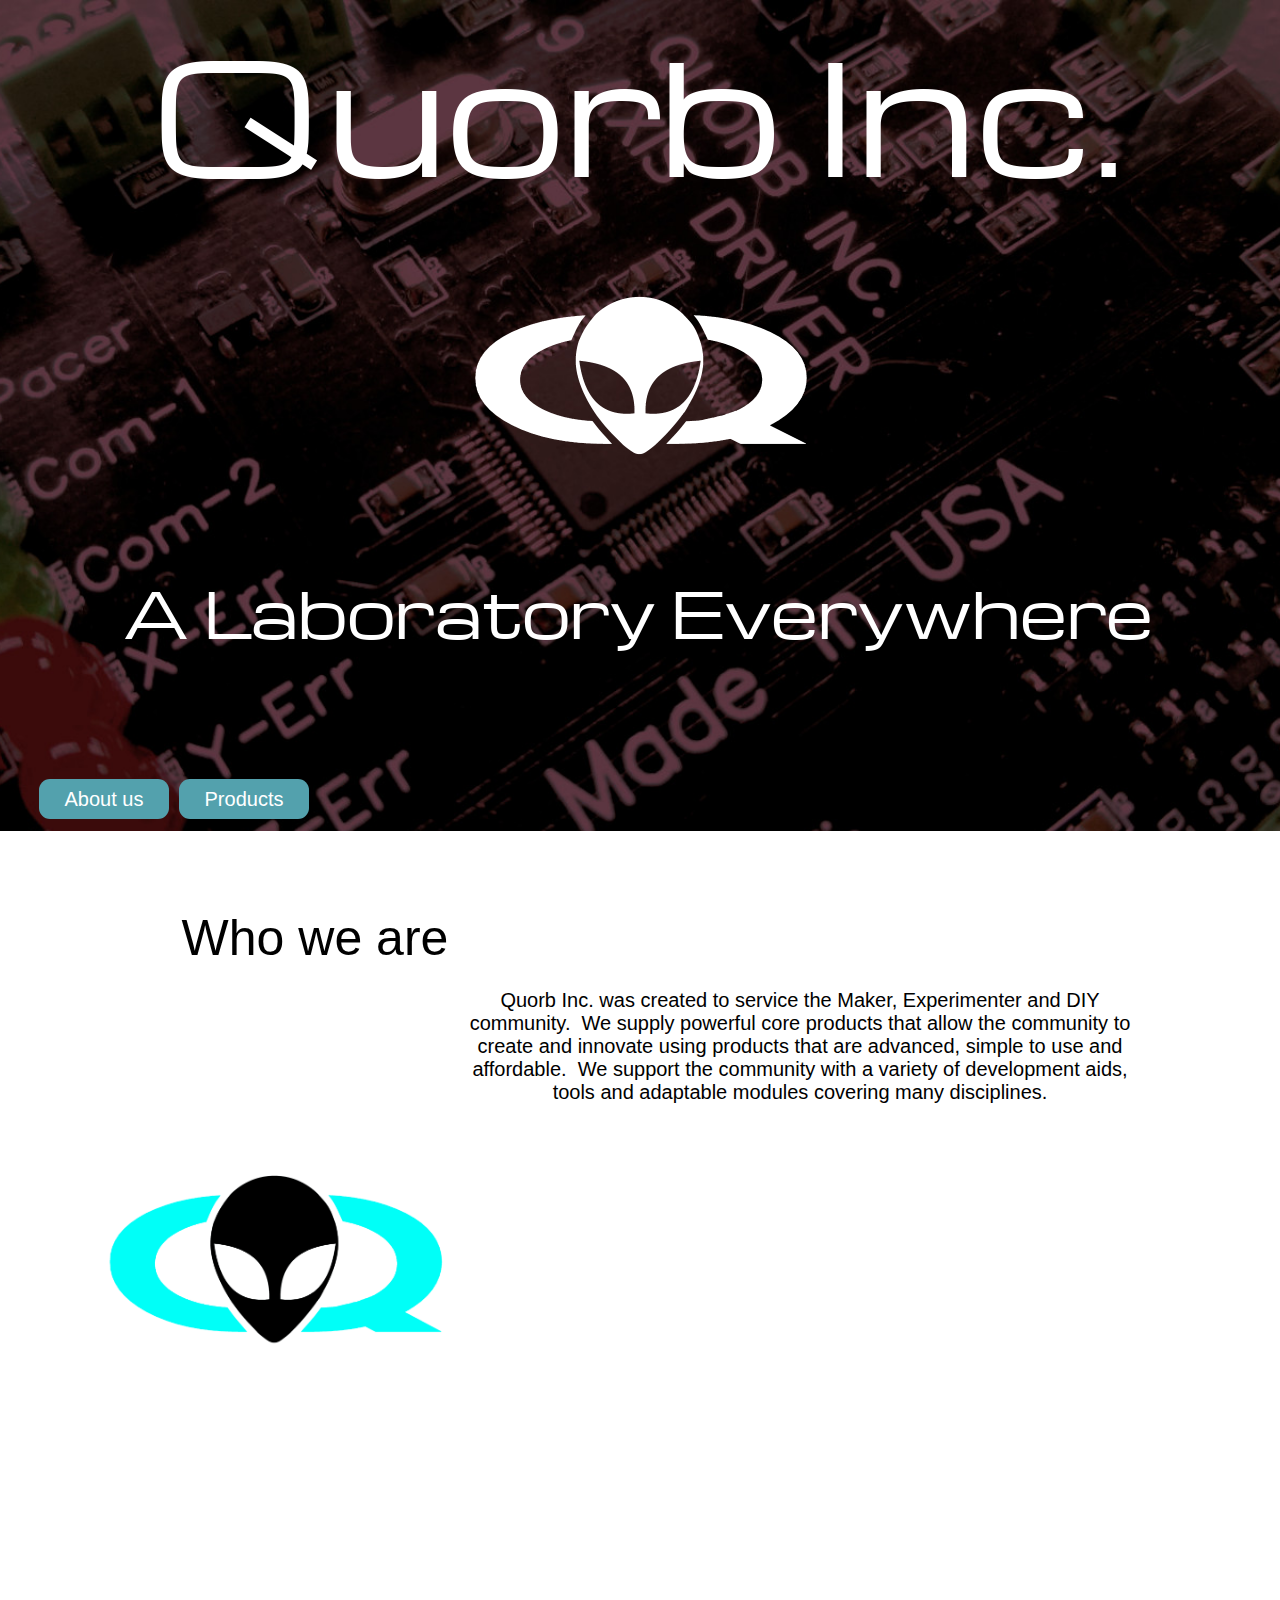
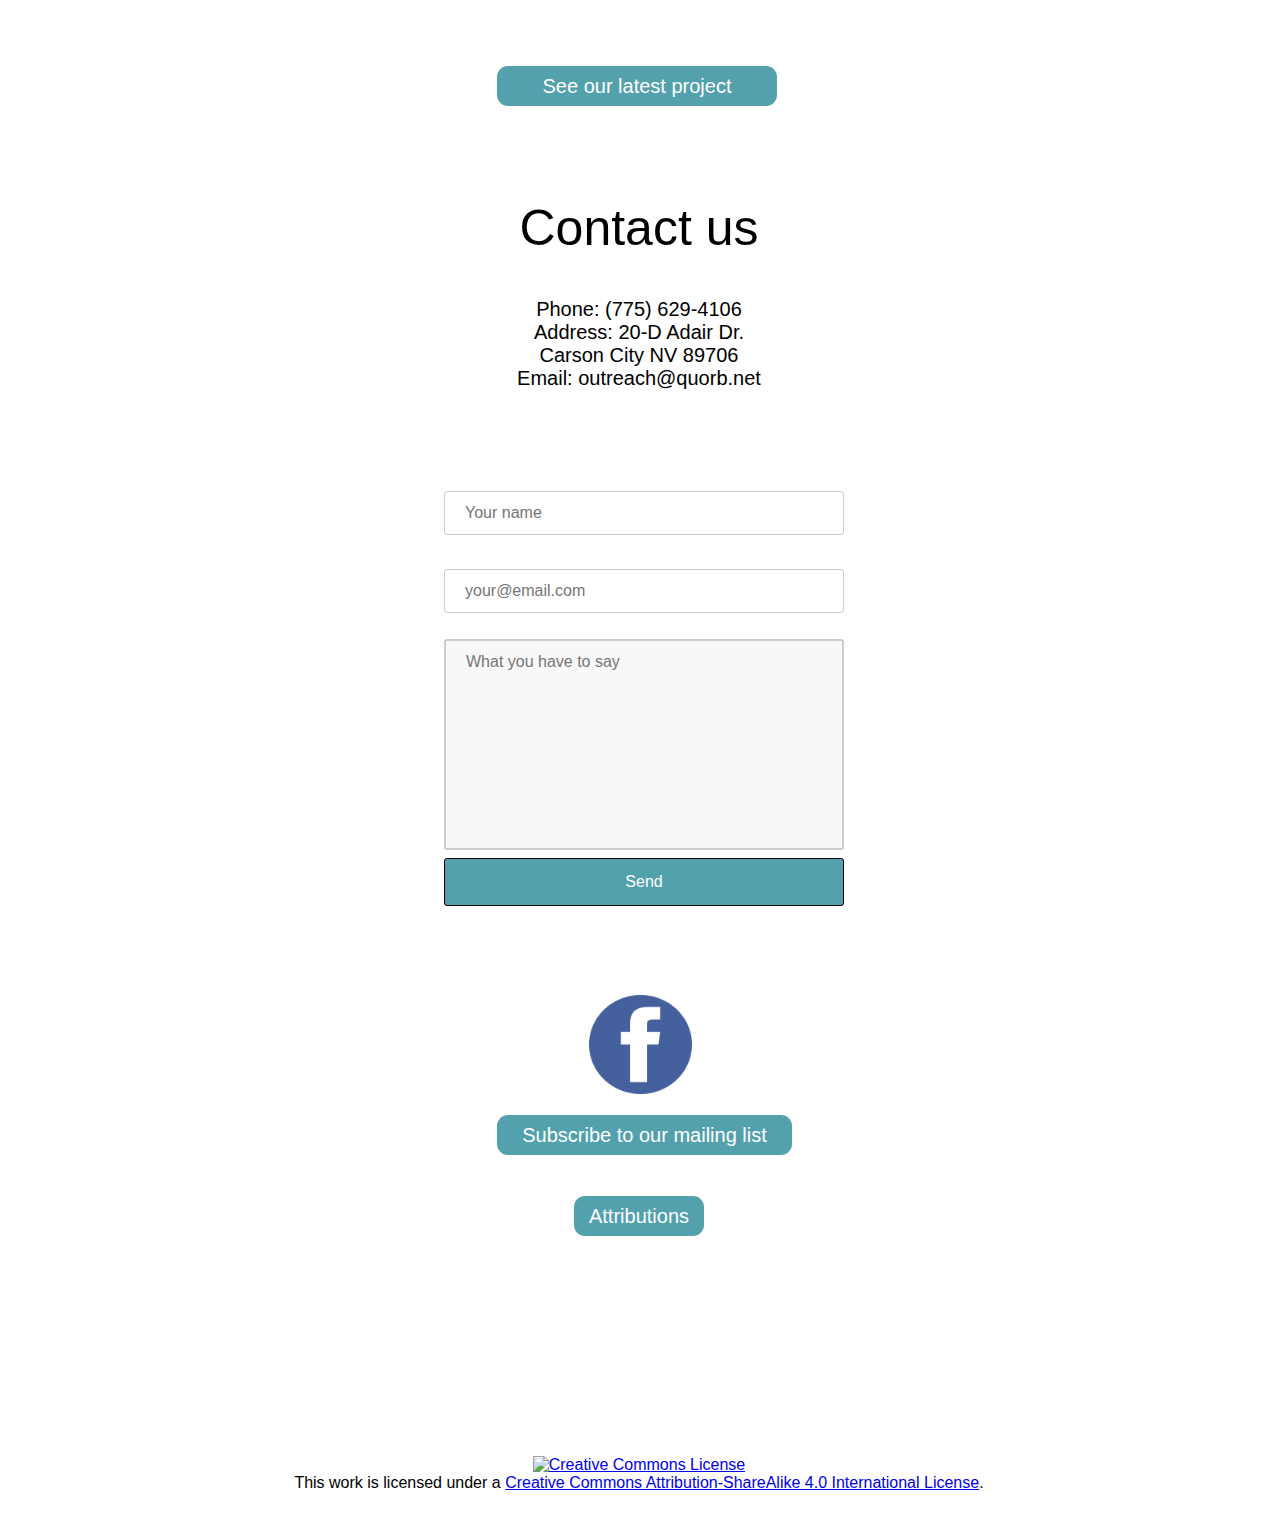
==== commit e61d7b3a: "Batch update" ====
--- a/index.html
+++ b/index.html
@@ -336,7 +336,7 @@
     <div class="silex-pages">
         <a id="page-home" data-silex-type="page-element" class="page-element page-link-active" href="index.html">Home</a>
 
-    <a id="page-attributions" href="attributions.html" data-silex-type="page-element" class="page-element">Attributions</a><a id="page-about-us" href="about-us.html" data-silex-type="page-element" class="page-element">About us</a><a id="page-products" href="products.html" data-silex-type="page-element" class="page-element">products</a><a id="page-capella" href="capella.html" data-silex-type="page-element" class="page-element">Capella</a><a id="page-antares" href="antares.html" data-silex-type="page-element" class="page-element">Antares</a><a id="page-rigel" href="rigel.html" data-silex-type="page-element" class="page-element">Rigel</a><a id="page-landing-page" href="landing-page.html" data-silex-type="page-element" class="page-element">Landing page</a></div>
+    <a id="page-attributions" href="attributions.html" data-silex-type="page-element" class="page-element">Attributions</a><a id="page-about-us" href="about-us.html" data-silex-type="page-element" class="page-element">About us</a><a id="page-products" href="products.html" data-silex-type="page-element" class="page-element">products</a><a id="page-capella" href="capella.html" data-silex-type="page-element" class="page-element">Capella</a><a id="page-antares" href="antares.html" data-silex-type="page-element" class="page-element">Antares</a><a id="page-rigel" href="rigel.html" data-silex-type="page-element" class="page-element">Rigel</a><a id="page-landing-page" href="landing-page.html" data-silex-type="page-element" class="page-element">Landing page</a><a id="page-downloads" href="downloads.html" data-silex-type="page-element" class="page-element">Downloads</a><a id="page-mailing-list" href="mailing-list.html" data-silex-type="page-element" class="page-element">mailing list</a></div>
 
 
 
@@ -524,7 +524,7 @@
 
 
                 </div>
-            </div><div data-silex-type="html-element" class="editable-style silex-id-1572027968468-0 html-element silex-component silex-component-form silex-element-content-full-height" style=""><div class="silex-element-content"><form id="id_1596397955669_200" action="https://formspree.io/custserv@quorb.net" method="POST">
+            </div><div data-silex-type="html-element" class="editable-style silex-id-1572027968468-0 html-element silex-component silex-component-form silex-element-content-full-height" style=""><div class="silex-element-content"><form id="id_1597370857639_264" action="https://formspree.io/outreach@quorb.net" method="POST">
   
   <div>
     <label for="field1">Name</label>
@@ -545,9 +545,12 @@
   
   <input type="submit" value="Send">
 </form>
-<style>#id_1596397955669_200 input[type=text], select {width: 100%; padding: 12px 20px; margin: 8px 0; display: inline-block; border: 1px solid #ccc; border-radius: 3px; box-sizing: border-box;}#id_1596397955669_200 input[type=submit] {width: 100%; background-color: #53a1ad; color: #ffffff; padding: 14px 20px; margin: 8px 0; border: 1px solid #000000; border-radius: 3px; cursor: pointer;}#id_1596397955669_200 label {color: #ffffff;}#id_1596397955669_200 .fill-vertical {flex: 1 1 auto; display: flex; flex-direction: column;}#id_1596397955669_200 .fill-vertical textarea {flex: 1 1 auto; width: 100%; height: 150px; padding: 12px 20px; box-sizing: border-box; border: 2px solid #ccc; border-radius: 3px; background-color: #f8f8f8; font-size: 16px; resize: none;}#id_1596397955669_200 {border-radius: 3px; display: flex; flex-direction: column; justify-content: space-between; height: 100%;}</style>
-
-</div></div><a href="https://www.facebook.com/Quorb-Inc-101513381287064" data-silex-type="image-element" class="editable-style silex-id-1592698516878-1 image-element" style=""><img src="assets/iconfinder_facebook_834722.png" class="silex-element-content"></a></div>
+<style>#id_1597370857639_264 input[type=text], select {width: 100%; padding: 12px 20px; margin: 8px 0; display: inline-block; border: 1px solid #ccc; border-radius: 3px; box-sizing: border-box;}#id_1597370857639_264 input[type=submit] {width: 100%; background-color: #53a1ad; color: #ffffff; padding: 14px 20px; margin: 8px 0; border: 1px solid #000000; border-radius: 3px; cursor: pointer;}#id_1597370857639_264 label {color: #ffffff;}#id_1597370857639_264 .fill-vertical {flex: 1 1 auto; display: flex; flex-direction: column;}#id_1597370857639_264 .fill-vertical textarea {flex: 1 1 auto; width: 100%; height: 150px; padding: 12px 20px; box-sizing: border-box; border: 2px solid #ccc; border-radius: 3px; background-color: #f8f8f8; font-size: 16px; resize: none;}#id_1597370857639_264 {border-radius: 3px; display: flex; flex-direction: column; justify-content: space-between; height: 100%;}</style>
+
+</div></div><a href="https://www.facebook.com/Quorb-Inc-101513381287064" data-silex-type="image-element" class="editable-style silex-id-1592698516878-1 image-element" style=""><img src="assets/iconfinder_facebook_834722.png" class="silex-element-content"></a><a href="mailing-list.html" class="editable-style text-element silex-id-1599169210849-10 button" data-silex-type="text-element" style="">
+                <div class="silex-element-content normal"><p>Subscribe to our mailing list<br></p>
+                </div>
+            </a></div>
     </div><div data-silex-type="container-element" class="container-element editable-style section-element silex-id-1503276372215-12 paged-element page-home paged-element-visible">
         <div data-silex-type="container-element" class="editable-style silex-element-content website-width silex-container-content container-element silex-id-1503276372215-13" style="">
 
--- a/css/styles.css
+++ b/css/styles.css
@@ -3,14 +3,14 @@
 
 @font-face {font-family: 'michromaregular'; src: url(../assets/utsaah.woff2'%20format('woff2,
     url('utsaah.woff') format('woff'),
-    url('utsaah.ttf') format('ttf'))); font-weight: normal; font-style: normal;}.normal {font-family: 'utsaahregular', sans-serif; font-weight: 300; font-size: 20px;}.style-white-bg h1 {font-family: 'utsaahregular', sans-serif; font-size: 100px; color: #000000;}.style-white-bg h2 {font-family: 'utsaahregular', sans-serif; font-weight: 500; font-size: 50px; color: #000000;}.style-white-bg h3 {font-family: 'utsaahregular', sans-serif; font-weight: 500; font-size: 20px; color: #000000;}.style-white-bg p {font-family: 'utsaahregular', sans-serif; font-weight: 500; font-size: 12px; color: #000000;}.style-pic-bg h1 {font-family: 'utsaahregular', sans-serif; font-size: 100px; color: #ffffff;}.style-pic-bg h2 {font-family: 'utsaahregular', sans-serif; font-weight: 500; font-size: 50px; color: #ffffff;}.style-pic-bg h3 {font-family: 'utsaahregular', sans-serif; font-weight: 500; font-size: 20px; color: #ffffff;}.style-pic-bg p {font-family: 'utsaahregular', sans-serif; font-weight: 500; font-size: 12px; color: #ffffff;}.style-item-description h3 {font-family: 'utsaahregular', sans-serif; font-weight: 500; font-size: 20px; color: #000000; text-align: justify; text-decoration: none;}.style-item-name h3 {font-family: 'utsaahregular', sans-serif; font-weight: 500; font-size: 30px; color: #000000;}.style-item-name p {font-family: 'utsaahregular', sans-serif; font-weight: 500; font-size: 15px; color: #000000;}.top-text .normal {color: white;}body.enable-mobile {padding: 0;}.silex-pages {display: none;}.heading1 {text-shadow: 2px -2px 5px rgba(0, 0, 0, 0.75); letter-spacing: -3px; font-size: 150px; font-weight: 700; line-height: 0px; margin-bottom: 0; text-transform: uppercase; text-rendering: optimizelegibility; color: #1ABC9C;}.heading2 {font-size: 36px; font-weight: 300; letter-spacing: -1; text-rendering: optimizelegibility; text-transform: uppercase;}.heading3 {font-size: 26px; font-weight: 300; text-rendering: optimizelegibility; text-transform: uppercase; color: #666666;}.go-down {cursor: pointer;}body .top-pic {left: 0; right: 0; width: auto;}.arrow .normal {font-size: 110px; line-height: 0px; color: white;}.middle-text .normal {color: white;}.button p {font-family: 'utsaahregular', sans-serif; font-weight: 500; font-size: 20px; color: white; line-height: 0px; background-color: #53A1AD; text-decoration: none;}.col>div {columns: 3; column-gap: 50px; -moz-columns: 2; -moz-column-gap: 50px; -webkit-columns: 3; -webkit-column-gap: 50px; text-align: justify;}#mc_embed_signup form {color: #000000 display: block; position: relative; text-align: left; padding: 10px 0 10px 3%;}#mc_embed_signup h2 {font-weight: bold; padding: 0; margin: 15px 0; font-size: 1.4em;}#mc_embed_signup input {border: 1px solid #ABB0B2; -webkit-border-radius: 3px; -moz-border-radius: 3px; border-radius: 3px;}#mc_embed_signup input[type=checkbox] {-webkit-appearance: checkbox;}#mc_embed_signup input[type=radio] {-webkit-appearance: radio;}#mc_embed_signup input:focus {border-color: #333;}#mc_embed_signup .button {clear: both; background-color: #53A1AD; border: 0 none; border-radius: 4px; transition: all 0.23s ease-in-out 0s; color: #FFFFFF; cursor: pointer; display: inline-block; font-size: 15px; font-weight: normal; height: 32px; line-height: 32px; margin: 0 5px 10px 0; padding: 0 22px; text-align: center; text-decoration: none; vertical-align: top; white-space: nowrap; width: auto;}#mc_embed_signup .button:hover {background-color: #777;}#mc_embed_signup .small-meta {font-size: 11px;}#mc_embed_signup .nowrap {white-space: nowrap;}#mc_embed_signup .mc-field-group {clear: left; position: relative; width: 96%; padding-bottom: 3%; min-height: 50px;}#mc_embed_signup .size1of2 {clear: none; float: left; display: inline-block; width: 46%; margin-right: 4%;}* html #mc_embed_signup .size1of2 {margin-right: 2%;}#mc_embed_signup .mc-field-group label {display: block; margin-bottom: 3px;}#mc_embed_signup .mc-field-group input {display: block; width: 100%; padding: 8px 0; text-indent: 2%;}#mc_embed_signup .mc-field-group select {display: inline-block; width: 99%; padding: 5px 0; margin-bottom: 2px;}#mc_embed_signup .datefield,
+    url('utsaah.ttf') format('ttf'))); font-weight: normal; font-style: normal;}.normal {font-family: 'utsaahregular', sans-serif; font-weight: 300; font-size: 20px;}.style-white-bg h1 {font-family: 'utsaahregular', sans-serif; font-size: 100px; color: #000000;}.style-white-bg h2 {font-family: 'utsaahregular', sans-serif; font-weight: 500; font-size: 50px; color: #000000;}.style-white-bg h3 {font-family: 'utsaahregular', sans-serif; font-weight: 500; font-size: 20px; color: #000000;}.style-white-bg p {font-family: 'utsaahregular', sans-serif; font-weight: 500; font-size: 12px; color: #000000;}.style-pic-bg h1 {font-family: 'utsaahregular', sans-serif; font-size: 100px; color: #ffffff;}.style-pic-bg h2 {font-family: 'utsaahregular', sans-serif; font-weight: 500; font-size: 50px; color: #ffffff;}.style-pic-bg h3 {font-family: 'utsaahregular', sans-serif; font-weight: 500; font-size: 20px; color: #ffffff;}.style-pic-bg p {font-family: 'utsaahregular', sans-serif; font-weight: 500; font-size: 12px; color: #ffffff;}.style-item-description h3 {font-family: 'utsaahregular', sans-serif; font-weight: 500; font-size: 20px; color: #000000; text-align: justify; text-decoration: none;}.style-item-name h3 {font-family: 'utsaahregular', sans-serif; font-weight: 500; font-size: 30px; color: #000000;}.style-item-name p {font-family: 'utsaahregular', sans-serif; font-weight: 500; font-size: 15px; color: #000000;}.style-item-name:link {text-decoration: none;}.top-text .normal {color: white;}body.enable-mobile {padding: 0;}.silex-pages {display: none;}.heading1 {text-shadow: 2px -2px 5px rgba(0, 0, 0, 0.75); letter-spacing: -3px; font-size: 150px; font-weight: 700; line-height: 0px; margin-bottom: 0; text-transform: uppercase; text-rendering: optimizelegibility; color: #1ABC9C;}.heading2 {font-size: 36px; font-weight: 300; letter-spacing: -1; text-rendering: optimizelegibility; text-transform: uppercase;}.heading3 {font-size: 26px; font-weight: 300; text-rendering: optimizelegibility; text-transform: uppercase; color: #666666;}.go-down {cursor: pointer;}body .top-pic {left: 0; right: 0; width: auto;}.arrow .normal {font-size: 110px; line-height: 0px; color: white;}.middle-text .normal {color: white;}.button p {font-family: 'utsaahregular', sans-serif; font-weight: 500; font-size: 20px; color: white; line-height: 0px; background-color: #53A1AD;}.button:link {text-decoration: none;}.col>div {columns: 3; column-gap: 50px; -moz-columns: 2; -moz-column-gap: 50px; -webkit-columns: 3; -webkit-column-gap: 50px; text-align: justify;}#mc_embed_signup form {color: #000000 display: block; position: relative; text-align: left; padding: 10px 0 10px 3%;}#mc_embed_signup h2 {font-weight: bold; padding: 0; margin: 15px 0; font-size: 1.4em;}#mc_embed_signup input {border: 1px solid #ABB0B2; -webkit-border-radius: 3px; -moz-border-radius: 3px; border-radius: 3px;}#mc_embed_signup input[type=checkbox] {-webkit-appearance: checkbox;}#mc_embed_signup input[type=radio] {-webkit-appearance: radio;}#mc_embed_signup input:focus {border-color: #333;}#mc_embed_signup .button {clear: both; background-color: #53A1AD; border: 0 none; border-radius: 4px; transition: all 0.23s ease-in-out 0s; color: #FFFFFF; cursor: pointer; display: inline-block; font-size: 15px; font-weight: normal; height: 32px; line-height: 32px; margin: 0 5px 10px 0; padding: 0 22px; text-align: center; text-decoration: none; vertical-align: top; white-space: nowrap; width: auto;}#mc_embed_signup .button:hover {background-color: #777;}#mc_embed_signup .small-meta {font-size: 11px;}#mc_embed_signup .nowrap {white-space: nowrap;}#mc_embed_signup .mc-field-group {clear: left; position: relative; width: 96%; padding-bottom: 3%; min-height: 50px;}#mc_embed_signup .size1of2 {clear: none; float: left; display: inline-block; width: 46%; margin-right: 4%;}* html #mc_embed_signup .size1of2 {margin-right: 2%;}#mc_embed_signup .mc-field-group label {display: block; margin-bottom: 3px;}#mc_embed_signup .mc-field-group input {display: block; width: 100%; padding: 8px 0; text-indent: 2%;}#mc_embed_signup .mc-field-group select {display: inline-block; width: 99%; padding: 5px 0; margin-bottom: 2px;}#mc_embed_signup .datefield,
 
 #mc_embed_signup .phonefield-us {padding: 5px 0;}#mc_embed_signup .datefield input,
 #mc_embed_signup .phonefield-us input {display: inline; width: 60px; margin: 0 2px; letter-spacing: 1px; text-align: center; padding: 5px 0 2px 0;}#mc_embed_signup .phonefield-us .phonearea input,
 #mc_embed_signup .phonefield-us .phonedetail1 input {width: 40px;}#mc_embed_signup .datefield .monthfield input,
 #mc_embed_signup .datefield .dayfield input {width: 30px;}#mc_embed_signup .datefield label,
 #mc_embed_signup .phonefield-us label {display: none;}#mc_embed_signup .indicates-required {text-align: right; font-size: 11px; margin-right: 4%;}#mc_embed_signup .asterisk {color: #e85c41; font-size: 150%; font-weight: normal; position: relative; top: 5px;}#mc_embed_signup .clear {clear: both;}#mc_embed_signup .mc-field-group.input-group ul {margin: 0; padding: 5px 0; list-style: none;}#mc_embed_signup .mc-field-group.input-group ul li {display: block; padding: 3px 0; margin: 0;}#mc_embed_signup .mc-field-group.input-group label {display: inline;}#mc_embed_signup .mc-field-group.input-group input {display: inline; width: auto; border: none;}#mc_embed_signup div#mce-responses {float: left; top: -1.4em; padding: 0em .5em 0em .5em; overflow: hidden; width: 90%; margin: 0 5%; clear: both;}#mc_embed_signup div.response {margin: 1em 0; padding: 1em .5em .5em 0; font-weight: bold; float: left; top: -1.5em; z-index: 1; width: 80%;}#mc_embed_signup #mce-error-response {display: none;}#mc_embed_signup #mce-success-response {color: #529214; display: none;}#mc_embed_signup label.error {display: block; float: none; width: auto; margin-left: 1.05em; text-align: left; padding: .5em 0;}#mc-embedded-subscribe {clear: both; width: auto; display: block; margin: 1em 0 1em 5%;}#mc_embed_signup #num-subscribers {font-size: 1.1em;}#mc_embed_signup #num-subscribers span {padding: .5em; border: 1px solid #ccc; margin-right: .5em; font-weight: bold;}#mc_embed_signup #mc-embedded-subscribe-form div.mce_inline_error {display: inline-block; margin: 2px 0 1em 0; padding: 5px 10px; background-color: rgba(255, 255, 255, 0.85); -webkit-border-radius: 3px; -moz-border-radius: 3px; border-radius: 3px; font-size: 14px; font-weight: normal; z-index: 1; color: #e85c41;}#mc_embed_signup #mc-embedded-subscribe-form input.mce_inline_error {border: 2px solid #e85c41;}
-.body-initial {background-color: rgba(255,255,255,1); min-height: 20px;}.silex-id-1489143154958-1 {background-image: url(../assets/Quorb-board-magentashrunk2.jpg); background-position: center center; background-size: cover; background-repeat: no-repeat; background-color: transparent; min-width: 960px; background-attachment: fixed;}.silex-id-1489143154957-0 {min-height: 832px; background-color: transparent; top: 0px; left: 0px;}@media only screen and (max-width: 480px) {.silex-id-1489143154957-0 {top: 0px; left: 0px; width: 462px; min-height: 447px;}}.silex-id-1596247008723-1 {width: 1200px; min-height: 740px; top: 0px; left: -1px;}@media only screen and (max-width: 480px) {.silex-id-1596247008723-1 {min-height: 288px; top: 0px; left: 0px; width: 467px;}}.silex-id-1596305492221-0 {width: 130px; top: 780px; left: -1px; background-color: rgba(83,161,173,1); border-top-left-radius: 11px; border-top-right-radius: 11px; border-bottom-right-radius: 11px; border-bottom-left-radius: 11px; min-height: 40px;}.silex-id-1596305517060-1 {width: 130px; top: 780px; left: 139px; background-color: rgb(83, 161, 173); border-top-left-radius: 11px; border-top-right-radius: 11px; border-bottom-right-radius: 11px; border-bottom-left-radius: 11px; min-height: 40px;}.silex-id-1489143327627-3 {top: 960px; left: 0px; background-color: transparent; min-width: 960px;}@media only screen and (max-width: 480px) {.silex-id-1489143327627-3 {top: 1020px; left: 0px;}}.silex-id-1489143327626-2 {min-height: 576px; background-color: transparent; top: 2px; left: 0px;}@media only screen and (max-width: 480px) {.silex-id-1489143327626-2 {min-height: 738px; width: 462px; top: 0px; left: 0px;}}.silex-id-1571668823112-0 {width: 342px; min-height: 161px; top: 37px; left: 104px;}@media only screen and (max-width: 480px) {.silex-id-1571668823112-0 {min-height: 55px; top: -577px; left: 8px; width: 316px;}}.silex-id-1440799193140-4 {width: 678px; top: 139px; left: 421px; min-height: 319px;}@media only screen and (max-width: 480px) {.silex-id-1440799193140-4 {min-height: 204px; top: 313px; left: -6px; width: 462px;}}.silex-id-1519071367565-0 {width: 382px; min-height: 175px; top: 345px; left: 50px;}@media only screen and (max-width: 480px) {.silex-id-1519071367565-0 {min-height: 175px; top: -287.9166259765625px; left: -39px; width: 382px;}}.silex-id-1489143411591-5 {background-color: transparent; background-image: url(../assets/derk%203d%20printer.jpg); background-position: center center; background-attachment: fixed; background-repeat: no-repeat; background-size: cover; min-width: 960px;}.silex-id-1489143411591-4 {min-height: 353px; background-color: transparent; top: 0px; left: 0px;}@media only screen and (max-width: 480px) {.silex-id-1489143411591-4 {min-height: 332px; top: 0px; left: 0px; width: 462px;}}.silex-id-1440800016088-6 {width: 1200px; top: 0px; left: -1px; min-height: 350px;}.silex-id-1591140978258-1 {width: 280px; top: 261px; left: 457px; background-color: rgb(83, 161, 173); border-top-left-radius: 11px; border-top-right-radius: 11px; border-bottom-right-radius: 11px; border-bottom-left-radius: 11px; min-height: 40px;}.silex-id-1489143528708-7 {top: 6637px; left: 0px; background-color: rgba(255,255,255,1); min-width: 960px;}@media only screen and (max-width: 480px) {.silex-id-1489143528708-7 {top: 2934px; left: 0px;}}.silex-id-1489143528708-6 {min-height: 1015px; background-color: rgba(255,255,255,1); top: 0px; left: 0px;}@media only screen and (max-width: 480px) {.silex-id-1489143528708-6 {min-height: 916px; width: 467px; top: 0px; left: 0px;}}.silex-id-1503414311592-1 {width: 1200px; min-height: 326px; top: 0px; left: -1px;}.silex-id-1572027968468-0 {width: 400px; height: 449px; background-color: transparent; top: 308px; left: 404px;}.silex-id-1592698516878-1 {width: 103px; min-height: 99px; top: 838px; left: 549px;}@media only screen and (max-width: 480px) {.silex-id-1592698516878-1 {min-height: 99px; top: -673.8334350585938px; left: -4px; width: 103px;}}.silex-id-1503276372215-12 {background-color: transparent; background-image: url(../assets/darker%20cables.jpg); background-size: cover; background-repeat: no-repeat; background-position: top center; background-attachment: fixed;}.silex-id-1503276372215-13 {min-height: 286px; top: 0px; left: 0px;}.silex-id-1571241116402-12 {width: 130px; top: 25px; left: 534px; background-color: rgb(83, 161, 173); border-top-left-radius: 11px; border-top-right-radius: 11px; border-bottom-right-radius: 11px; border-bottom-left-radius: 11px; min-height: 40px;}.silex-id-1503956222060-5 {width: 1201px; min-height: 96px; top: 190px; left: -1px;}.silex-id-1571330050256-3 {width: 304px; min-height: 121px; background-color: transparent; top: 89px; left: 472px;}@media only screen and (max-width: 480px) {.silex-id-1571330050256-3 {min-height: 68px; top: 132px; left: -85px; width: 258px;}}.silex-id-1503350929296-2 {}.silex-id-1503350929295-1 {min-height: 60px; top: 240px; left: 0px;}.silex-id-1503955691990-1 {width: 1200px; background-color: transparent; min-height: 54px; top: 0px; left: -1px;}.silex-id-1571237739587-1 {background-color: rgba(83,161,173,1);}.silex-id-1596410439777-1 {background-color: rgba(160,160,160,1);}.silex-id-1596410439660-0 {min-height: 2720px; top: 0px; left: 0px;}.silex-id-1596410536268-2 {width: 513px; min-height: 231px; top: 0px; left: 344px;}.silex-id-1596410706107-3 {width: 1202px; min-height: 572px; top: 278px; left: -1px;}.silex-id-1596414248403-9 {width: 1202px; min-height: 297px; top: 1286px; left: -1px;}.silex-id-1596411114833-5 {width: 1202px; min-height: 375px; background-color: rgb(255, 255, 255); top: 857px; left: -1px;}.silex-id-1596415451385-13 {width: 400px; min-height: 300px; background-color: rgb(255, 255, 255); top: 1583px; left: 701px;}.silex-id-1596416084102-14 {width: 550px; min-height: 423px; top: 1921.0333251953125px; left: 651px;}.silex-id-1596414199755-8 {width: 550px; min-height: 423px; top: 1921.0333099365234px; left: -1px;}.silex-id-1596456960654-0 {width: 400px; min-height: 300px; top: 1578px; left: 99px;}.silex-id-1596416714315-16 {width: 103px; min-height: 99px; top: 2344px; left: 549px;}@media only screen and (max-width: 480px) {.silex-id-1596416714315-16 {min-height: 99px; top: 8.099853515625px; left: 9px; width: 103px;}}.silex-id-1596457620514-2 {background-image: url(../assets/Quorb-board-magentashrunk2.jpg); background-repeat: no-repeat; background-attachment: fixed; background-size: cover;}.silex-id-1596457620397-1 {min-height: 310px; top: 0px; left: 0px;}.silex-id-1596459828484-11 {width: 1200px; min-height: 300px; top: 0px; left: 1px;}@media only screen and (max-width: 480px) {.silex-id-1596459828484-11 {min-height: 117px; top: 0px; left: 0px; width: 467px;}}.silex-id-1596457630449-9 {width: 286px; min-height: 123px; top: 177px; left: 457px;}.silex-id-1596457630303-3 {background-color: transparent;}.silex-id-1596457630303-4 {min-height: 1578px; top: 8px; left: 0px;}@media only screen and (max-width: 480px) {.silex-id-1596457630303-4 {min-height: 217px; top: 0px; left: 0px; width: 467px;}}.silex-id-1596457630439-8 {width: 286px; min-height: 123px; top: 0px; left: -1px;}.silex-id-1596457630430-7 {width: 1203px; min-height: 96px; top: 0px; left: 1px;}@media only screen and (max-width: 480px) {.silex-id-1596457630430-7 {min-height: 96px; top: -349px; left: 3px; width: 467px;}}.silex-id-1596457630420-6 {width: 1203px; min-height: 96px; top: 96px; left: 1px;}.silex-id-1596460283084-12 {background-image: url(../assets/Quorb-board-magentashrunk2.jpg); background-repeat: no-repeat; background-attachment: fixed; background-size: cover; background-position: center center;}.silex-id-1596460283084-13 {min-height: 310px; top: 0px; left: 0px;}.silex-id-1596460455808-26 {width: 1200px; min-height: 300px; top: 0px; left: -1px;}@media only screen and (max-width: 480px) {.silex-id-1596460455808-26 {min-height: 117px; top: 0px; left: 0px; width: 467px;}}.silex-id-1596475036290-94 {width: 286px; min-height: 123px; top: 177px; left: 457px;}.silex-id-1596460298119-16 {background-repeat: no-repeat; background-position: center center; background-attachment: fixed; background-size: cover; background-color: transparent;}.silex-id-1596460298119-17 {min-height: 279px; top: 0px; left: 0px;}.silex-id-1596460298263-19 {width: 1202px; min-height: 278px; top: 0px; left: -1px;}.silex-id-1596460674675-27 {background-image: url(../assets/derk%203d%20printer.jpg); background-repeat: no-repeat; background-position: center center; background-attachment: fixed; background-size: cover;}.silex-id-1596460674676-28 {min-height: 485px; top: 0px; left: 0px;}.silex-id-1596460674856-30 {width: 704px; min-height: 457px; top: 0px; left: 498px;}.silex-id-1596460674874-31 {width: 499px; min-height: 456px; top: 0px; left: -1px;}.silex-id-1596461109787-35 {background-repeat: no-repeat; background-position: center center; background-attachment: fixed; background-size: cover;}.silex-id-1596461109787-36 {min-height: 435px; top: 0px; left: 0px;}.silex-id-1596461109972-40 {width: 708px; min-height: 439px; top: 0px; left: -1px;}.silex-id-1596461109957-39 {width: 485px; min-height: 435px; top: 0px; left: 716px;}.silex-id-1596461720418-43 {background-image: url(../assets/darker%20cables.jpg); background-attachment: fixed; background-repeat: no-repeat;}.silex-id-1596461720194-42 {min-height: 430px; top: 0px; left: 0px;}.silex-id-1596461109987-41 {width: 1204px; min-height: 412px; top: 0px; left: -1px;}.silex-id-1596462295146-44 {background-image: url(../assets/Quorb-board-magentashrunk2.jpg); background-repeat: no-repeat; background-attachment: fixed; background-size: cover;}.silex-id-1596462295146-45 {min-height: 310px; top: 0px; left: 0px;}.silex-id-1596462712607-60 {width: 1200px; min-height: 300px; top: 0px; left: 0px;}@media only screen and (max-width: 480px) {.silex-id-1596462712607-60 {min-height: 117px; top: 0px; left: 0px; width: 467px;}}.silex-id-1596475133927-96 {width: 286px; min-height: 123px; top: 177px; left: 457px;}.silex-id-1596462303007-48 {background-color: transparent;}.silex-id-1596462303007-49 {min-height: 1066px; background-color: transparent; top: 0px; left: 0px;}.silex-id-1596462303161-53 {width: 300px; min-height: 96px; top: 0px; left: 849px;}@media only screen and (max-width: 480px) {.silex-id-1596462303161-53 {min-height: 96px; top: -294px; left: -20px; width: 300px;}}.silex-id-1596462303147-52 {width: 300px; min-height: 225px; top: 96px; left: 849px;}@media only screen and (max-width: 480px) {.silex-id-1596462303147-52 {min-height: 225px; top: -1349px; left: -17px; width: 300px;}}.silex-id-1596462303194-55 {width: 300px; min-height: 96px; top: 0px; left: 449px;}.silex-id-1596462303228-57 {width: 300px; min-height: 225px; top: 96px; left: 449px;}.silex-id-1596462303211-56 {width: 300px; min-height: 96px; top: 0px; left: 49px;}.silex-id-1596462303175-54 {width: 300px; min-height: 225px; top: 96px; left: 49px;}.silex-id-1596462303244-58 {width: 1201px; min-height: 375px; background-color: rgb(255, 255, 255); top: 624px; left: 0px;}.silex-id-1596462303260-59 {width: 1202px; min-height: 223px; top: 401px; left: 0px;}.silex-id-1596482536409-103 {width: 300px; min-height: 64px; top: 321px; left: 49px;}.silex-id-1596482779832-107 {width: 300px; min-height: 64px; top: 321px; left: 449px;}.silex-id-1596482791896-108 {width: 300px; min-height: 64px; top: 321px; left: 849px;}.silex-id-1596471571945-61 {background-image: url(../assets/Quorb-board-magentashrunk2.jpg); background-repeat: no-repeat; background-attachment: fixed; background-size: cover;}.silex-id-1596471571945-62 {min-height: 310px; top: 0px; left: 0px;}.silex-id-1596471832627-71 {width: 1200px; min-height: 300px; top: 0px; left: -1px;}@media only screen and (max-width: 480px) {.silex-id-1596471832627-71 {min-height: 117px; top: 0px; left: 0px; width: 467px;}}.silex-id-1596475245024-98 {width: 286px; min-height: 123px; top: 177px; left: 457px;}.silex-id-1596471583978-65 {background-color: transparent;}.silex-id-1596471583978-66 {min-height: 1800px; top: 0px; left: 0px;}.silex-id-1596471584096-68 {width: 640px; min-height: 460px; background-color: rgb(255, 255, 255); top: 130px; left: 281px;}.silex-id-1596471584112-69 {width: 1200px; min-height: 798px; top: 730px; left: -1px;}.silex-id-1596472097792-72 {background-image: url(../assets/Quorb-board-magentashrunk2.jpg); background-repeat: no-repeat; background-attachment: fixed; background-size: cover;}.silex-id-1596472097792-73 {min-height: 310px; top: 0px; left: 0px;}.silex-id-1596472367292-82 {width: 1200px; min-height: 300px; top: 0px; left: -1px;}@media only screen and (max-width: 480px) {.silex-id-1596472367292-82 {min-height: 117px; top: -106px; left: -2px; width: 467px;}}.silex-id-1596475313552-100 {width: 286px; min-height: 123px; top: 177px; left: 457px;}.silex-id-1596472107312-76 {background-color: transparent;}.silex-id-1596472107313-77 {min-height: 1800px; top: 0px; left: 0px;}.silex-id-1596472107432-79 {width: 640px; min-height: 460px; background-color: rgb(255, 255, 255); top: 130px; left: 281px;}.silex-id-1596472107444-80 {width: 1200px; min-height: 760px; top: 730px; left: -1px;}.silex-id-1596472557284-83 {background-image: url(../assets/Quorb-board-magentashrunk2.jpg); background-repeat: no-repeat; background-attachment: fixed; background-size: cover;}.silex-id-1596472557284-84 {min-height: 310px; top: 0px; left: 0px;}.silex-id-1596472784255-92 {width: 1200px; min-height: 300px; top: 0px; left: -1px;}@media only screen and (max-width: 480px) {.silex-id-1596472784255-92 {min-height: 117px; top: 0px; left: 0px; width: 467px;}}.silex-id-1596475409783-102 {width: 286px; min-height: 123px; top: 177px; left: 457px;}.silex-id-1596472563293-86 {background-color: transparent;}.silex-id-1596472563293-87 {min-height: 1799px; top: 0px; left: 0px;}.silex-id-1596472563417-89 {width: 640px; min-height: 460px; background-color: rgb(255, 255, 255); top: 130px; left: 281px;}.silex-id-1596472563429-90 {width: 1200px; min-height: 849px; top: 730px; left: -1px;}
+.body-initial {background-color: rgba(255,255,255,1); min-height: 20px;}.silex-id-1489143154958-1 {background-image: url(../assets/Quorb-board-magentashrunk2.jpg); background-position: center center; background-size: cover; background-repeat: no-repeat; background-color: transparent; min-width: 960px; background-attachment: fixed;}.silex-id-1489143154957-0 {min-height: 832px; background-color: transparent; top: 0px; left: 0px;}@media only screen and (max-width: 480px) {.silex-id-1489143154957-0 {top: 0px; left: 0px; width: 462px; min-height: 447px;}}.silex-id-1596247008723-1 {width: 1200px; min-height: 740px; top: 0px; left: -1px;}@media only screen and (max-width: 480px) {.silex-id-1596247008723-1 {min-height: 288px; top: 0px; left: 0px; width: 467px;}}.silex-id-1596305492221-0 {width: 130px; top: 780px; left: -1px; background-color: rgba(83,161,173,1); border-top-left-radius: 11px; border-top-right-radius: 11px; border-bottom-right-radius: 11px; border-bottom-left-radius: 11px; min-height: 40px;}.silex-id-1596305517060-1 {width: 130px; top: 780px; left: 139px; background-color: rgb(83, 161, 173); border-top-left-radius: 11px; border-top-right-radius: 11px; border-bottom-right-radius: 11px; border-bottom-left-radius: 11px; min-height: 40px;}.silex-id-1489143327627-3 {top: 960px; left: 0px; background-color: transparent; min-width: 960px;}@media only screen and (max-width: 480px) {.silex-id-1489143327627-3 {top: 1020px; left: 0px;}}.silex-id-1489143327626-2 {min-height: 576px; background-color: transparent; top: 2px; left: 0px;}@media only screen and (max-width: 480px) {.silex-id-1489143327626-2 {min-height: 738px; width: 462px; top: 0px; left: 0px;}}.silex-id-1571668823112-0 {width: 342px; min-height: 161px; top: 37px; left: 104px;}@media only screen and (max-width: 480px) {.silex-id-1571668823112-0 {min-height: 55px; top: -577px; left: 8px; width: 316px;}}.silex-id-1440799193140-4 {width: 678px; top: 139px; left: 421px; min-height: 319px;}@media only screen and (max-width: 480px) {.silex-id-1440799193140-4 {min-height: 204px; top: 313px; left: -6px; width: 462px;}}.silex-id-1519071367565-0 {width: 382px; min-height: 175px; top: 345px; left: 50px;}@media only screen and (max-width: 480px) {.silex-id-1519071367565-0 {min-height: 175px; top: -287.9166259765625px; left: -39px; width: 382px;}}.silex-id-1489143411591-5 {background-color: transparent; background-image: url(../assets/derk%203d%20printer.jpg); background-position: center center; background-attachment: fixed; background-repeat: no-repeat; background-size: cover; min-width: 960px;}.silex-id-1489143411591-4 {min-height: 353px; background-color: transparent; top: 0px; left: 0px;}@media only screen and (max-width: 480px) {.silex-id-1489143411591-4 {min-height: 332px; top: 0px; left: 0px; width: 462px;}}.silex-id-1440800016088-6 {width: 1200px; top: 0px; left: -1px; min-height: 350px;}.silex-id-1591140978258-1 {width: 280px; top: 261px; left: 457px; background-color: rgb(83, 161, 173); border-top-left-radius: 11px; border-top-right-radius: 11px; border-bottom-right-radius: 11px; border-bottom-left-radius: 11px; min-height: 40px;}.silex-id-1489143528708-7 {top: 6637px; left: 0px; background-color: rgba(255,255,255,1); min-width: 960px;}@media only screen and (max-width: 480px) {.silex-id-1489143528708-7 {top: 2934px; left: 0px;}}.silex-id-1489143528708-6 {min-height: 1015px; background-color: rgba(255,255,255,1); top: 0px; left: 0px;}@media only screen and (max-width: 480px) {.silex-id-1489143528708-6 {min-height: 916px; width: 467px; top: 0px; left: 0px;}}.silex-id-1503414311592-1 {width: 1200px; min-height: 326px; top: 0px; left: -1px;}.silex-id-1572027968468-0 {width: 400px; height: 449px; background-color: transparent; top: 308px; left: 404px;}.silex-id-1592698516878-1 {width: 103px; min-height: 99px; top: 838px; left: 549px;}@media only screen and (max-width: 480px) {.silex-id-1592698516878-1 {min-height: 99px; top: -673.8334350585938px; left: -4px; width: 103px;}}.silex-id-1599169210849-10 {width: 295px; top: 958px; left: 457px; background-color: rgb(83, 161, 173); border-top-left-radius: 11px; border-top-right-radius: 11px; border-bottom-right-radius: 11px; border-bottom-left-radius: 11px; min-height: 40px;}.silex-id-1503276372215-12 {background-color: transparent; background-image: url(../assets/darker%20cables.jpg); background-size: cover; background-repeat: no-repeat; background-position: top center; background-attachment: fixed;}.silex-id-1503276372215-13 {min-height: 286px; top: 0px; left: 0px;}.silex-id-1571241116402-12 {width: 130px; top: 25px; left: 534px; background-color: rgb(83, 161, 173); border-top-left-radius: 11px; border-top-right-radius: 11px; border-bottom-right-radius: 11px; border-bottom-left-radius: 11px; min-height: 40px;}.silex-id-1503956222060-5 {width: 1201px; min-height: 96px; top: 190px; left: -1px;}.silex-id-1571330050256-3 {width: 304px; min-height: 121px; background-color: transparent; top: 89px; left: 472px;}@media only screen and (max-width: 480px) {.silex-id-1571330050256-3 {min-height: 68px; top: 132px; left: -85px; width: 258px;}}.silex-id-1503350929296-2 {}.silex-id-1503350929295-1 {min-height: 60px; top: 240px; left: 0px;}.silex-id-1503955691990-1 {width: 1200px; background-color: transparent; min-height: 54px; top: 0px; left: -1px;}.silex-id-1571237739587-1 {background-color: rgba(83,161,173,1);}.silex-id-1596410439777-1 {background-color: rgba(160,160,160,1);}.silex-id-1596410439660-0 {min-height: 2720px; top: 0px; left: 0px;}.silex-id-1596410536268-2 {width: 513px; min-height: 231px; top: 0px; left: 344px;}.silex-id-1596410706107-3 {width: 1202px; min-height: 572px; top: 278px; left: -1px;}.silex-id-1596414248403-9 {width: 1202px; min-height: 297px; top: 1286px; left: -1px;}.silex-id-1596411114833-5 {width: 1202px; min-height: 375px; background-color: rgb(255, 255, 255); top: 857px; left: -1px;}.silex-id-1596415451385-13 {width: 400px; min-height: 300px; background-color: rgb(255, 255, 255); top: 1583px; left: 701px;}.silex-id-1596416084102-14 {width: 550px; min-height: 423px; top: 1921.0333251953125px; left: 651px;}.silex-id-1596414199755-8 {width: 550px; min-height: 423px; top: 1921.0333099365234px; left: -1px;}.silex-id-1596456960654-0 {width: 400px; min-height: 300px; top: 1578px; left: 99px;}.silex-id-1596416714315-16 {width: 103px; min-height: 99px; top: 2344px; left: 549px;}@media only screen and (max-width: 480px) {.silex-id-1596416714315-16 {min-height: 99px; top: 8.099853515625px; left: 9px; width: 103px;}}.silex-id-1596457620514-2 {background-image: url(../assets/Quorb-board-magentashrunk2.jpg); background-repeat: no-repeat; background-attachment: fixed; background-size: cover;}.silex-id-1596457620397-1 {min-height: 310px; top: 0px; left: 0px;}.silex-id-1596459828484-11 {width: 1200px; min-height: 300px; top: 0px; left: 1px;}@media only screen and (max-width: 480px) {.silex-id-1596459828484-11 {min-height: 117px; top: 0px; left: 0px; width: 467px;}}.silex-id-1596457630449-9 {width: 286px; min-height: 123px; top: 177px; left: 457px;}.silex-id-1596457630303-3 {background-color: transparent;}.silex-id-1596457630303-4 {min-height: 1578px; top: 8px; left: 0px;}@media only screen and (max-width: 480px) {.silex-id-1596457630303-4 {min-height: 217px; top: 0px; left: 0px; width: 467px;}}.silex-id-1596457630439-8 {width: 286px; min-height: 123px; top: 0px; left: -1px;}.silex-id-1596457630430-7 {width: 1203px; min-height: 96px; top: 0px; left: 1px;}@media only screen and (max-width: 480px) {.silex-id-1596457630430-7 {min-height: 96px; top: -349px; left: 3px; width: 467px;}}.silex-id-1596457630420-6 {width: 1203px; min-height: 96px; top: 96px; left: 1px;}.silex-id-1596460283084-12 {background-image: url(../assets/Quorb-board-magentashrunk2.jpg); background-repeat: no-repeat; background-attachment: fixed; background-size: cover; background-position: center center;}.silex-id-1596460283084-13 {min-height: 310px; top: 0px; left: 0px;}.silex-id-1596460455808-26 {width: 1200px; min-height: 300px; top: 0px; left: -1px;}@media only screen and (max-width: 480px) {.silex-id-1596460455808-26 {min-height: 117px; top: 0px; left: 0px; width: 467px;}}.silex-id-1596475036290-94 {width: 286px; min-height: 123px; top: 177px; left: 457px;}.silex-id-1596460298119-16 {background-repeat: no-repeat; background-position: center center; background-attachment: fixed; background-size: cover; background-color: transparent;}.silex-id-1596460298119-17 {min-height: 279px; top: 0px; left: 0px;}.silex-id-1596460298263-19 {width: 1202px; min-height: 278px; top: 0px; left: -1px;}.silex-id-1596460674675-27 {background-image: url(../assets/derk%203d%20printer.jpg); background-repeat: no-repeat; background-position: center center; background-attachment: fixed; background-size: cover;}.silex-id-1596460674676-28 {min-height: 485px; top: 0px; left: 0px;}.silex-id-1596460674856-30 {width: 704px; min-height: 457px; top: 0px; left: 498px;}.silex-id-1596460674874-31 {width: 499px; min-height: 456px; top: 0px; left: -1px;}.silex-id-1596461109787-35 {background-repeat: no-repeat; background-position: center center; background-attachment: fixed; background-size: cover;}.silex-id-1596461109787-36 {min-height: 435px; top: 0px; left: 0px;}.silex-id-1596461109972-40 {width: 708px; min-height: 439px; top: 0px; left: -1px;}.silex-id-1596461109957-39 {width: 485px; min-height: 435px; top: 0px; left: 716px;}.silex-id-1596461720418-43 {background-image: url(../assets/darker%20cables.jpg); background-attachment: fixed; background-repeat: no-repeat;}.silex-id-1596461720194-42 {min-height: 430px; top: 0px; left: 0px;}.silex-id-1596461109987-41 {width: 1204px; min-height: 412px; top: 0px; left: -1px;}.silex-id-1596462295146-44 {background-image: url(../assets/Quorb-board-magentashrunk2.jpg); background-repeat: no-repeat; background-attachment: fixed; background-size: cover;}.silex-id-1596462295146-45 {min-height: 310px; top: 0px; left: 0px;}.silex-id-1596462712607-60 {width: 1200px; min-height: 300px; top: 0px; left: 0px;}@media only screen and (max-width: 480px) {.silex-id-1596462712607-60 {min-height: 117px; top: 0px; left: 0px; width: 467px;}}.silex-id-1596475133927-96 {width: 286px; min-height: 123px; top: 177px; left: 457px;}.silex-id-1596462303007-48 {background-color: transparent;}.silex-id-1596462303007-49 {min-height: 1066px; background-color: transparent; top: 0px; left: 0px;}.silex-id-1596462303161-53 {width: 300px; min-height: 96px; top: 0px; left: 849px;}@media only screen and (max-width: 480px) {.silex-id-1596462303161-53 {min-height: 96px; top: -294px; left: -20px; width: 300px;}}.silex-id-1596462303147-52 {width: 300px; min-height: 225px; top: 96px; left: 849px;}@media only screen and (max-width: 480px) {.silex-id-1596462303147-52 {min-height: 225px; top: -1349px; left: -17px; width: 300px;}}.silex-id-1596482791896-108 {width: 300px; min-height: 64px; top: 321px; left: 849px;}@media only screen and (max-width: 480px) {.silex-id-1596482791896-108 {min-height: 84px; top: -1488px; left: 3px; width: 300px;}}.silex-id-1596462303194-55 {width: 300px; min-height: 96px; top: 0px; left: 449px;}.silex-id-1596462303228-57 {width: 300px; min-height: 225px; top: 96px; left: 449px;}.silex-id-1596482779832-107 {width: 300px; min-height: 64px; top: 321px; left: 449px;}@media only screen and (max-width: 480px) {.silex-id-1596482779832-107 {min-height: 84px; top: -1125px; left: 14px; width: 300px;}}.silex-id-1596462303211-56 {width: 300px; min-height: 96px; top: 0px; left: 49px;}.silex-id-1596462303175-54 {width: 300px; min-height: 225px; top: 96px; left: 49px;}.silex-id-1596482536409-103 {width: 300px; min-height: 64px; top: 321px; left: 49px;}@media only screen and (max-width: 480px) {.silex-id-1596482536409-103 {min-height: 84px; top: -780px; left: 25px; width: 300px;}}.silex-id-1596462303244-58 {width: 1201px; min-height: 375px; background-color: rgb(255, 255, 255); top: 624px; left: 0px;}.silex-id-1596462303260-59 {width: 1202px; min-height: 223px; top: 401px; left: 0px;}.silex-id-1596471571945-61 {background-image: url(../assets/Quorb-board-magentashrunk2.jpg); background-repeat: no-repeat; background-attachment: fixed; background-size: cover;}.silex-id-1596471571945-62 {min-height: 310px; top: 0px; left: 0px;}.silex-id-1596471832627-71 {width: 1200px; min-height: 300px; top: 0px; left: -1px;}@media only screen and (max-width: 480px) {.silex-id-1596471832627-71 {min-height: 117px; top: 0px; left: 0px; width: 467px;}}.silex-id-1596475245024-98 {width: 286px; min-height: 123px; top: 177px; left: 457px;}.silex-id-1596471583978-65 {background-color: transparent;}.silex-id-1596471583978-66 {min-height: 1800px; top: 0px; left: 0px;}.silex-id-1596471584096-68 {width: 640px; min-height: 460px; background-color: rgb(255, 255, 255); top: 130px; left: 281px;}.silex-id-1596471584112-69 {width: 1200px; min-height: 798px; top: 730px; left: -1px;}.silex-id-1596472097792-72 {background-image: url(../assets/Quorb-board-magentashrunk2.jpg); background-repeat: no-repeat; background-attachment: fixed; background-size: cover;}.silex-id-1596472097792-73 {min-height: 310px; top: 0px; left: 0px;}.silex-id-1596472367292-82 {width: 1200px; min-height: 300px; top: 0px; left: -1px;}@media only screen and (max-width: 480px) {.silex-id-1596472367292-82 {min-height: 117px; top: -106px; left: -2px; width: 467px;}}.silex-id-1596475313552-100 {width: 286px; min-height: 123px; top: 177px; left: 457px;}.silex-id-1596472107312-76 {background-color: transparent;}.silex-id-1596472107313-77 {min-height: 1800px; top: 0px; left: 0px;}.silex-id-1596472107432-79 {width: 640px; min-height: 460px; background-color: rgb(255, 255, 255); top: 130px; left: 281px;}.silex-id-1596472107444-80 {width: 1200px; min-height: 760px; top: 730px; left: -1px;}.silex-id-1596472557284-83 {background-image: url(../assets/Quorb-board-magentashrunk2.jpg); background-repeat: no-repeat; background-attachment: fixed; background-size: cover;}.silex-id-1596472557284-84 {min-height: 310px; top: 0px; left: 0px;}.silex-id-1596472784255-92 {width: 1200px; min-height: 300px; top: 0px; left: -1px;}@media only screen and (max-width: 480px) {.silex-id-1596472784255-92 {min-height: 117px; top: 0px; left: 0px; width: 467px;}}.silex-id-1596475409783-102 {width: 286px; min-height: 123px; top: 177px; left: 457px;}.silex-id-1596472563293-86 {background-color: transparent;}.silex-id-1596472563293-87 {min-height: 1799px; top: 0px; left: 0px;}.silex-id-1596472563417-89 {width: 640px; min-height: 460px; background-color: rgb(255, 255, 255); top: 130px; left: 281px;}.silex-id-1596472563429-90 {width: 1200px; min-height: 849px; top: 730px; left: -1px;}.silex-id-1598562343056-1 {background-image: url(../assets/Quorb-board-magentashrunk2.jpg); background-repeat: no-repeat; background-attachment: fixed; background-size: cover;}.silex-id-1598562343057-2 {min-height: 310px; top: 0px; left: 0px;}.silex-id-1598564030538-5 {width: 1200px; min-height: 300px; top: 0px; left: -1px;}.silex-id-1598562343179-4 {width: 286px; min-height: 123px; top: 177px; left: 457px;}.silex-id-1598564049967-7 {}.silex-id-1598564049836-6 {min-height: 392px; top: 0px; left: 0px;}.silex-id-1598565497442-8 {width: 1057px; min-height: 64px; top: 0px; left: -1px;}.silex-id-1598566913760-13 {width: 146px; min-height: 52px; background-color: rgb(255, 255, 255); top: 0px; left: 1055px;}.silex-id-1599169355418-11 {width: 130px; top: 176px; left: 536px; background-color: rgb(83, 161, 173); border-top-left-radius: 11px; border-top-right-radius: 11px; border-bottom-right-radius: 11px; border-bottom-left-radius: 11px; min-height: 40px;}.silex-id-1599168631550-1 {background-image: url(../assets/Quorb-board-magentashrunk2.jpg); background-repeat: no-repeat; background-attachment: fixed; background-size: cover;}.silex-id-1599168631550-2 {min-height: 310px; top: 0px; left: 0px;}.silex-id-1599168870382-7 {width: 1200px; min-height: 300px; top: 0px; left: -1px;}.silex-id-1599168631718-4 {width: 286px; min-height: 123px; top: 177px; left: 457px;}.silex-id-1599168682925-6 {}.silex-id-1599168682686-5 {min-height: 482px; top: 0px; left: 0px;}.silex-id-1599169160587-9 {width: 1201px; min-height: 375px; background-color: rgb(255, 255, 255); top: 0px; left: -1px;}
 h1 {font-weight: bold; font-size: 150px; color: #ffffff; text-align: center;}h2 {color: #ffffff;}.text-element > .silex-element-content {font-size: 25px; text-align: center;}p {font-style: normal; font-weight: 600; font-size: 20px;}b {font-size: 40px;}@media only screen and (max-width: 480px) {h1 {font-size: 80px; color: #ffffff;}h2 {color: #ffffff;}p {font-size: 40px;}b {font-size: 40px;}}
 .website-width {width: 1200px;}
 .style-sub-title h1 {font-size: 100px;}.style-sub-title.text-element > .silex-element-content {font-family: 'Michroma', sans-serif;}
